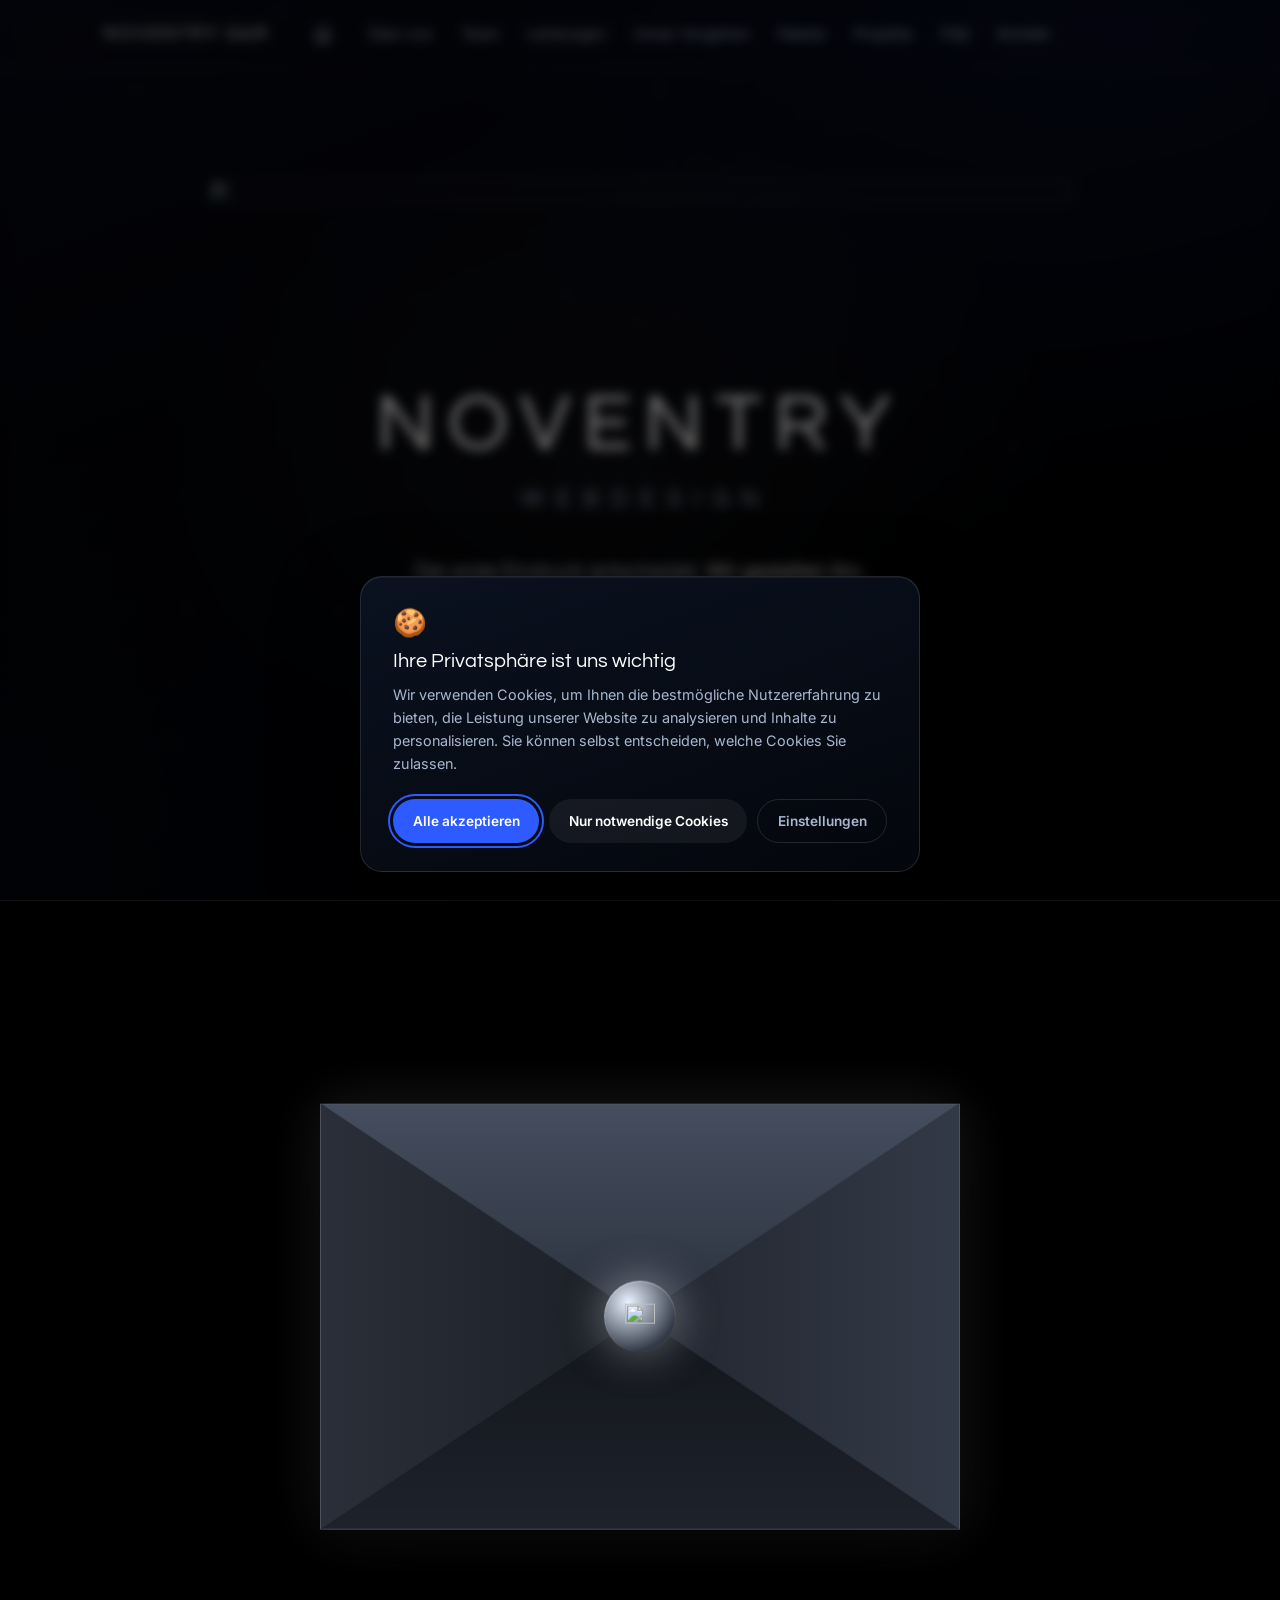
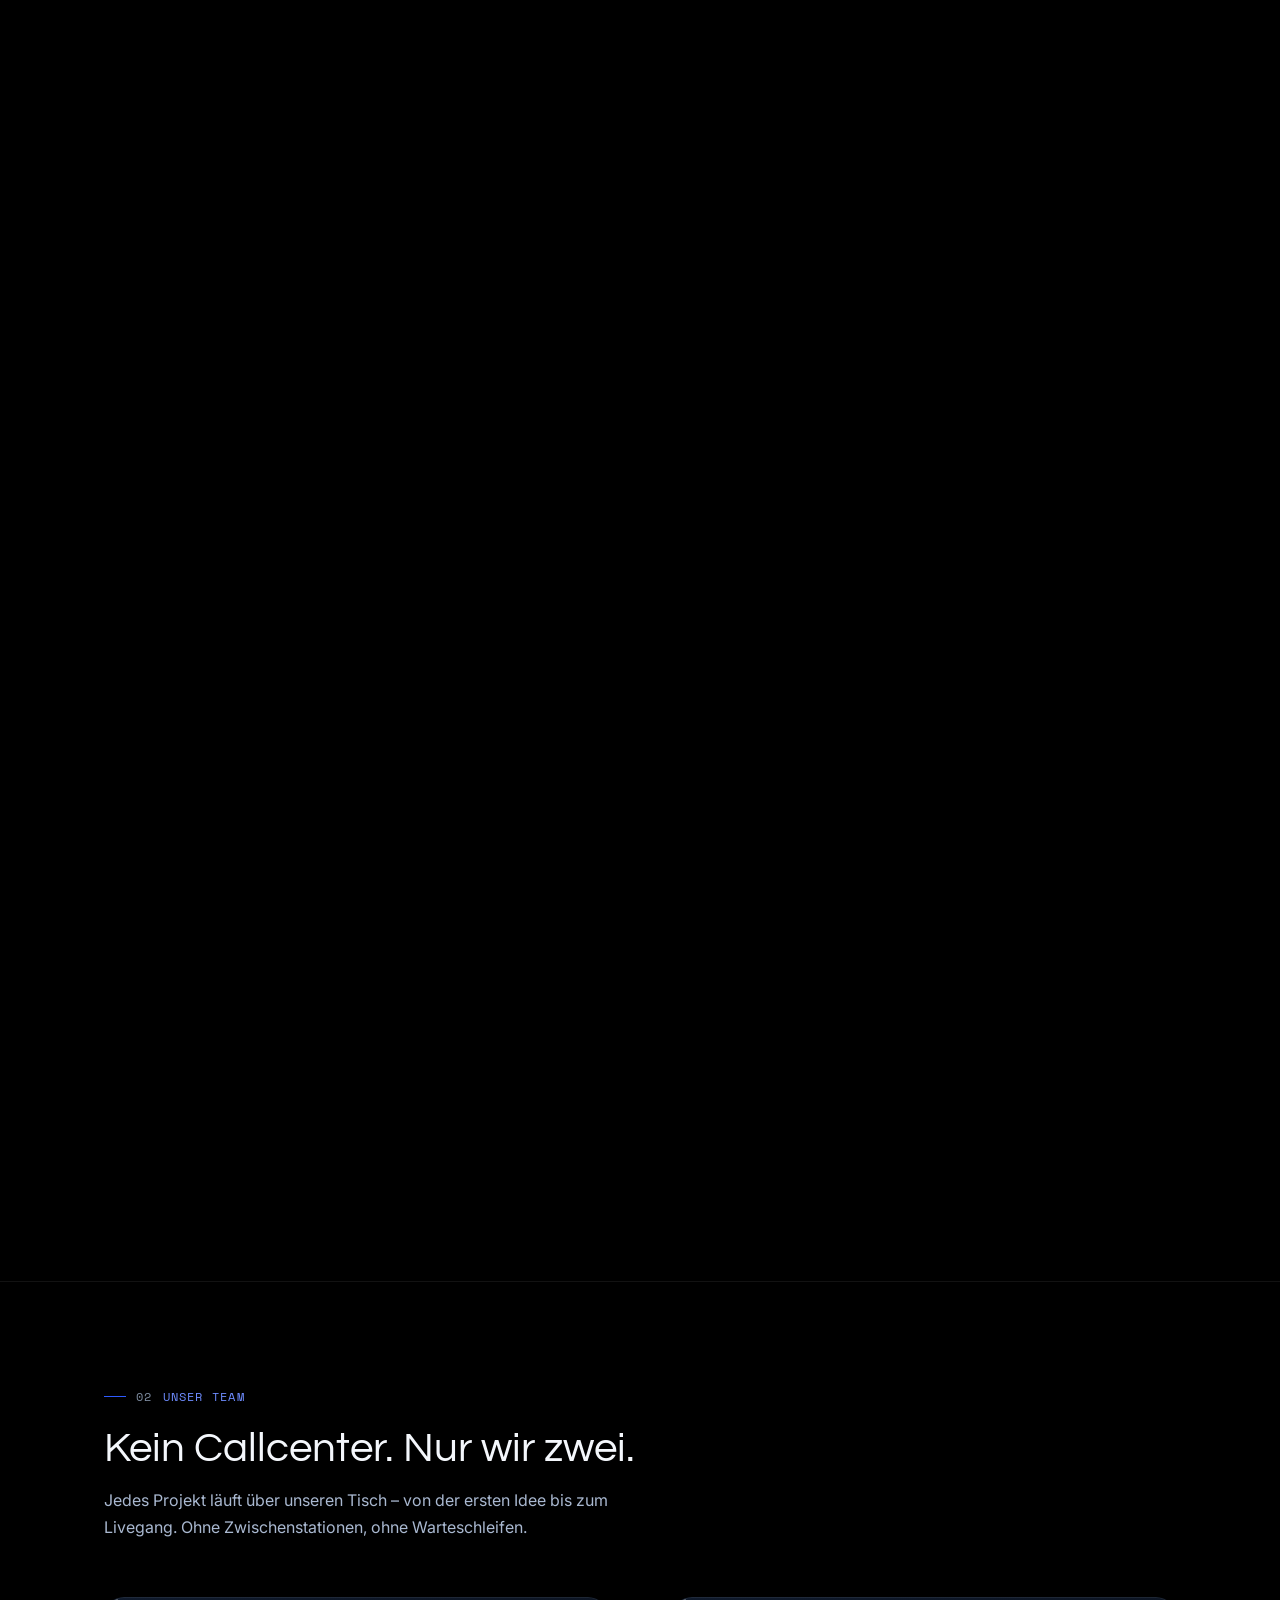
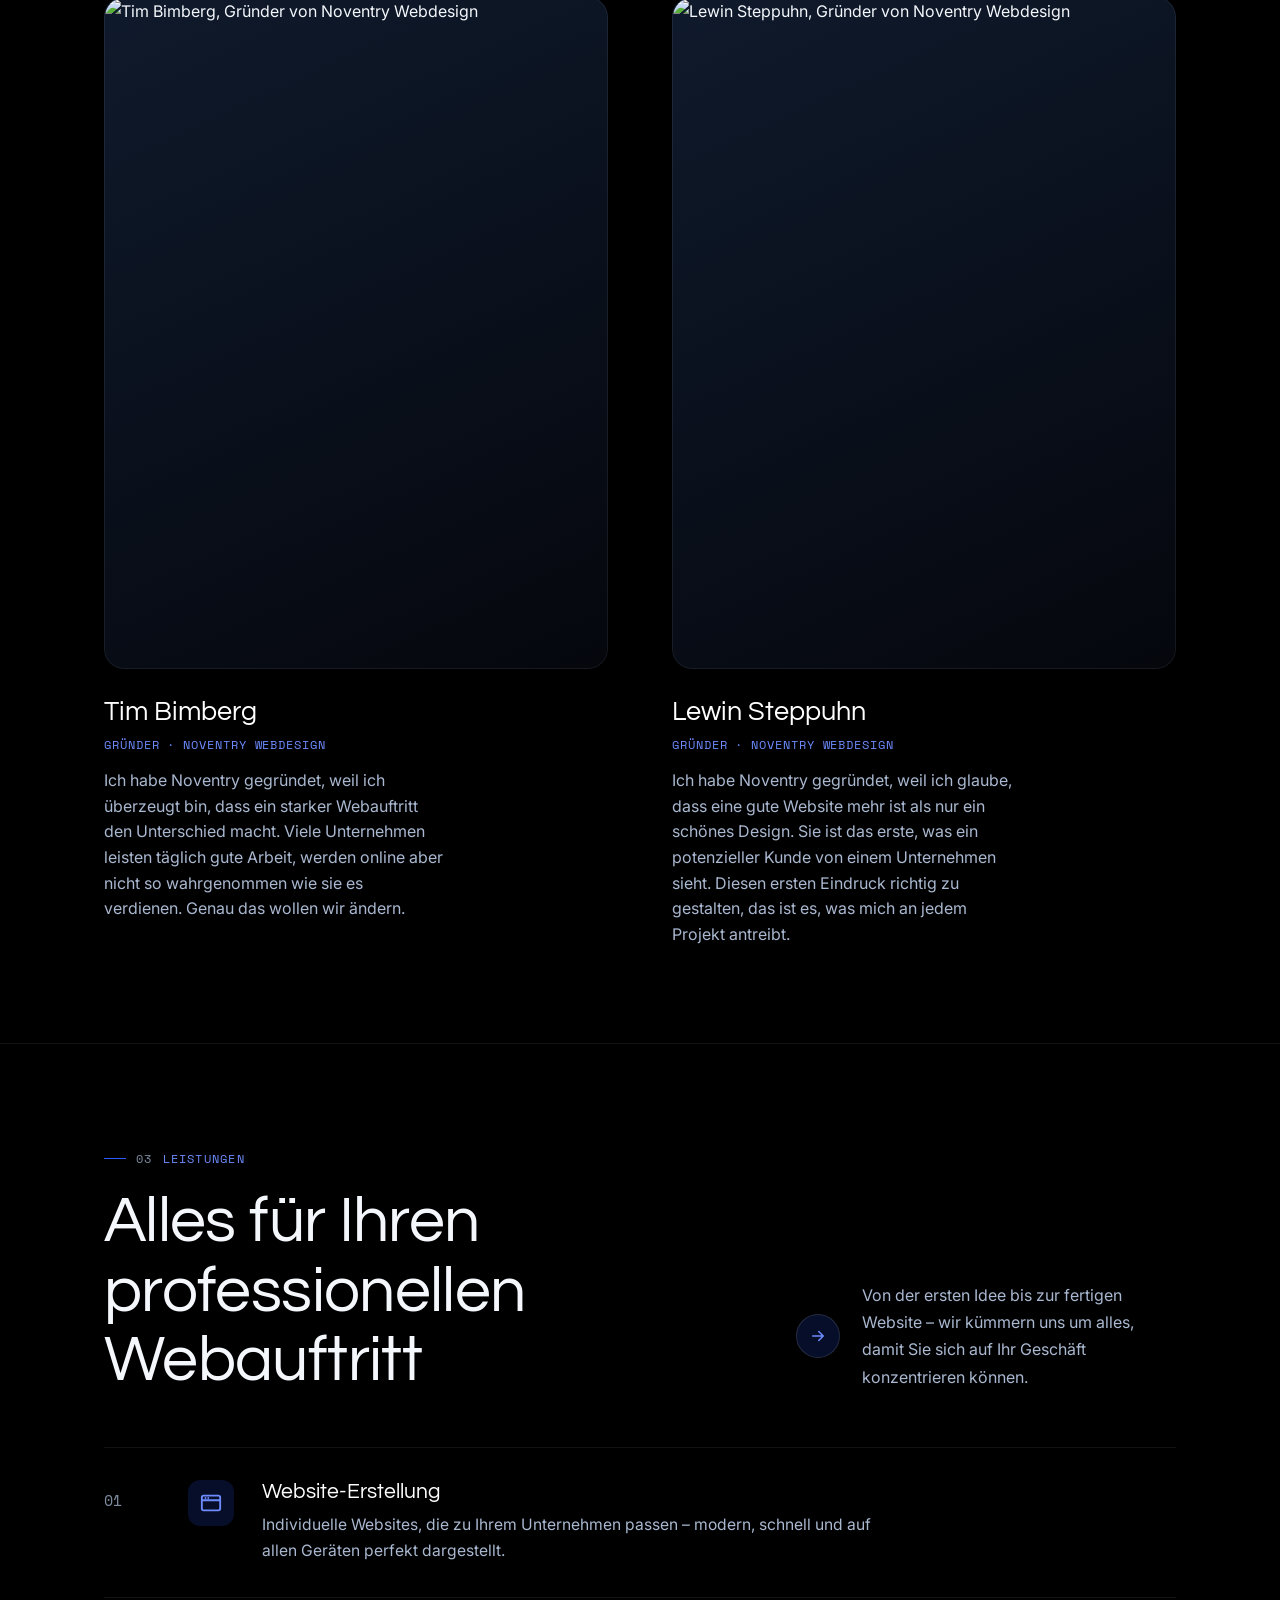
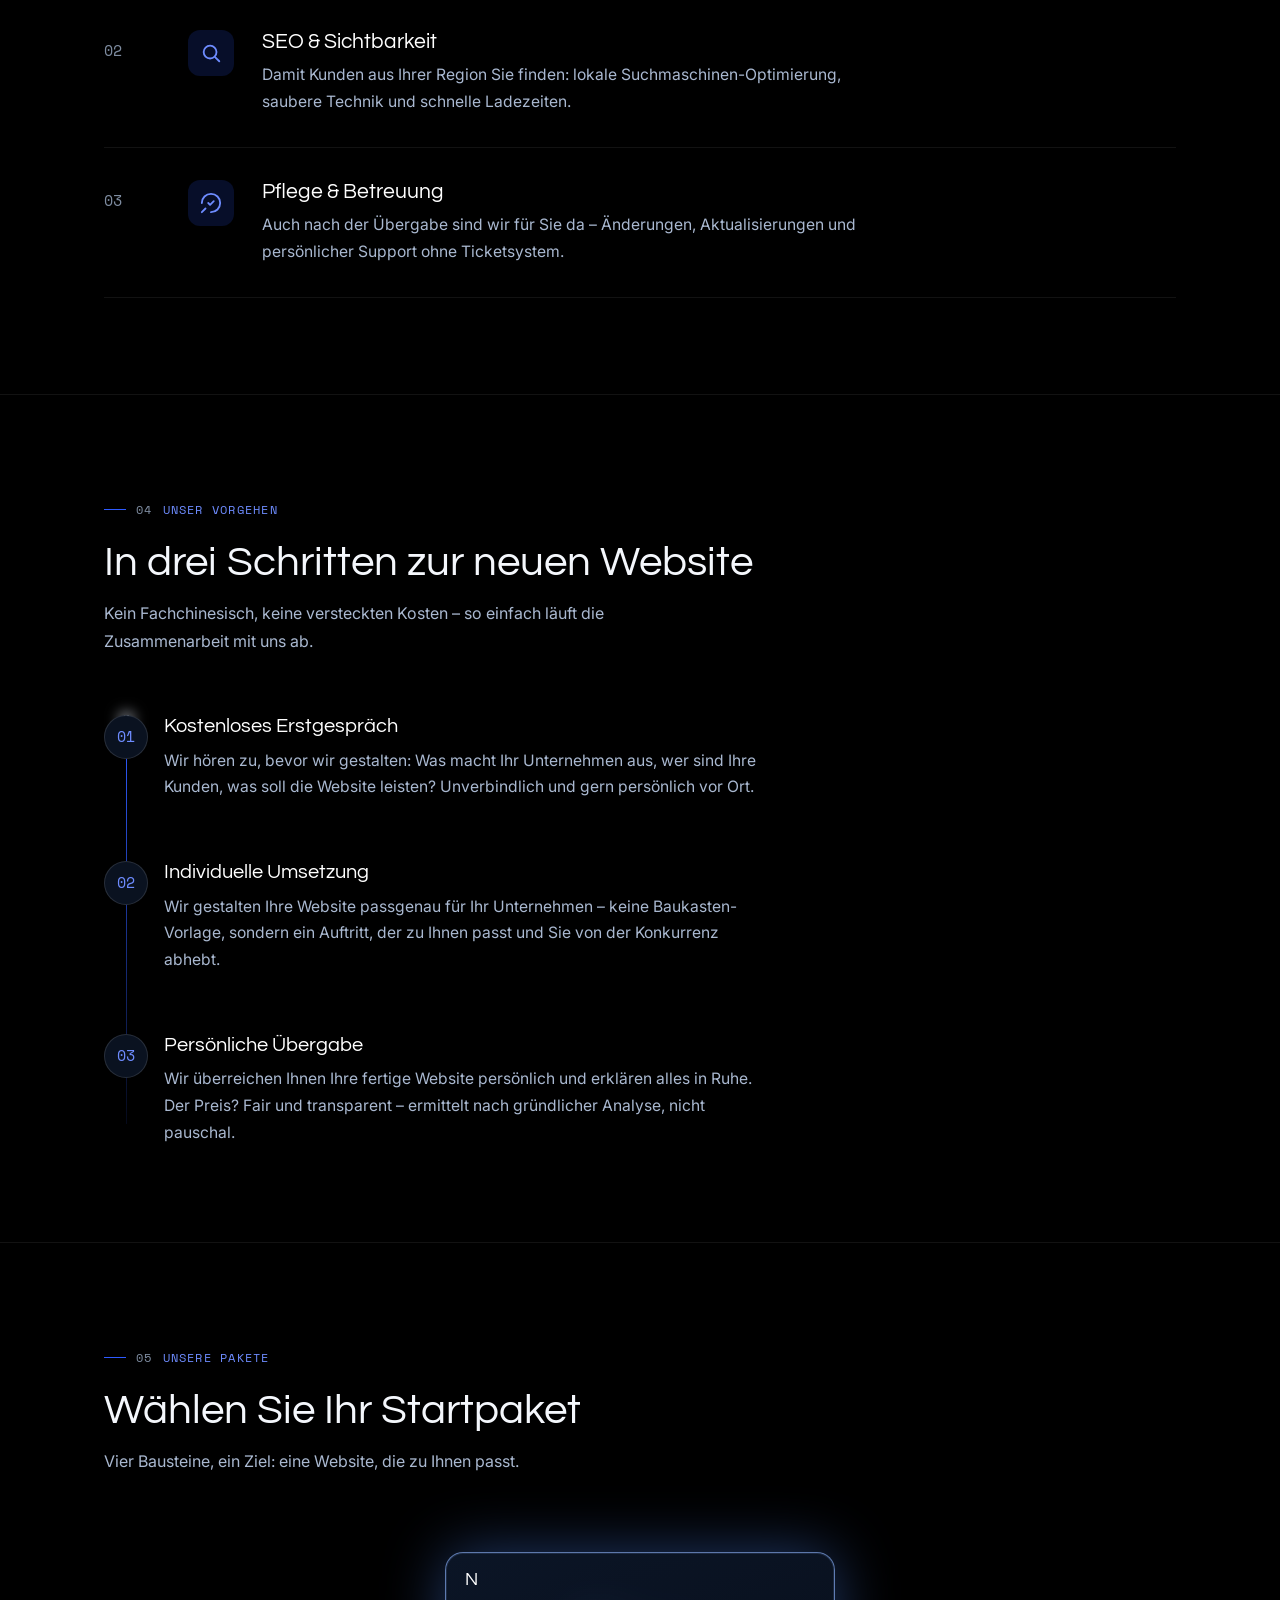
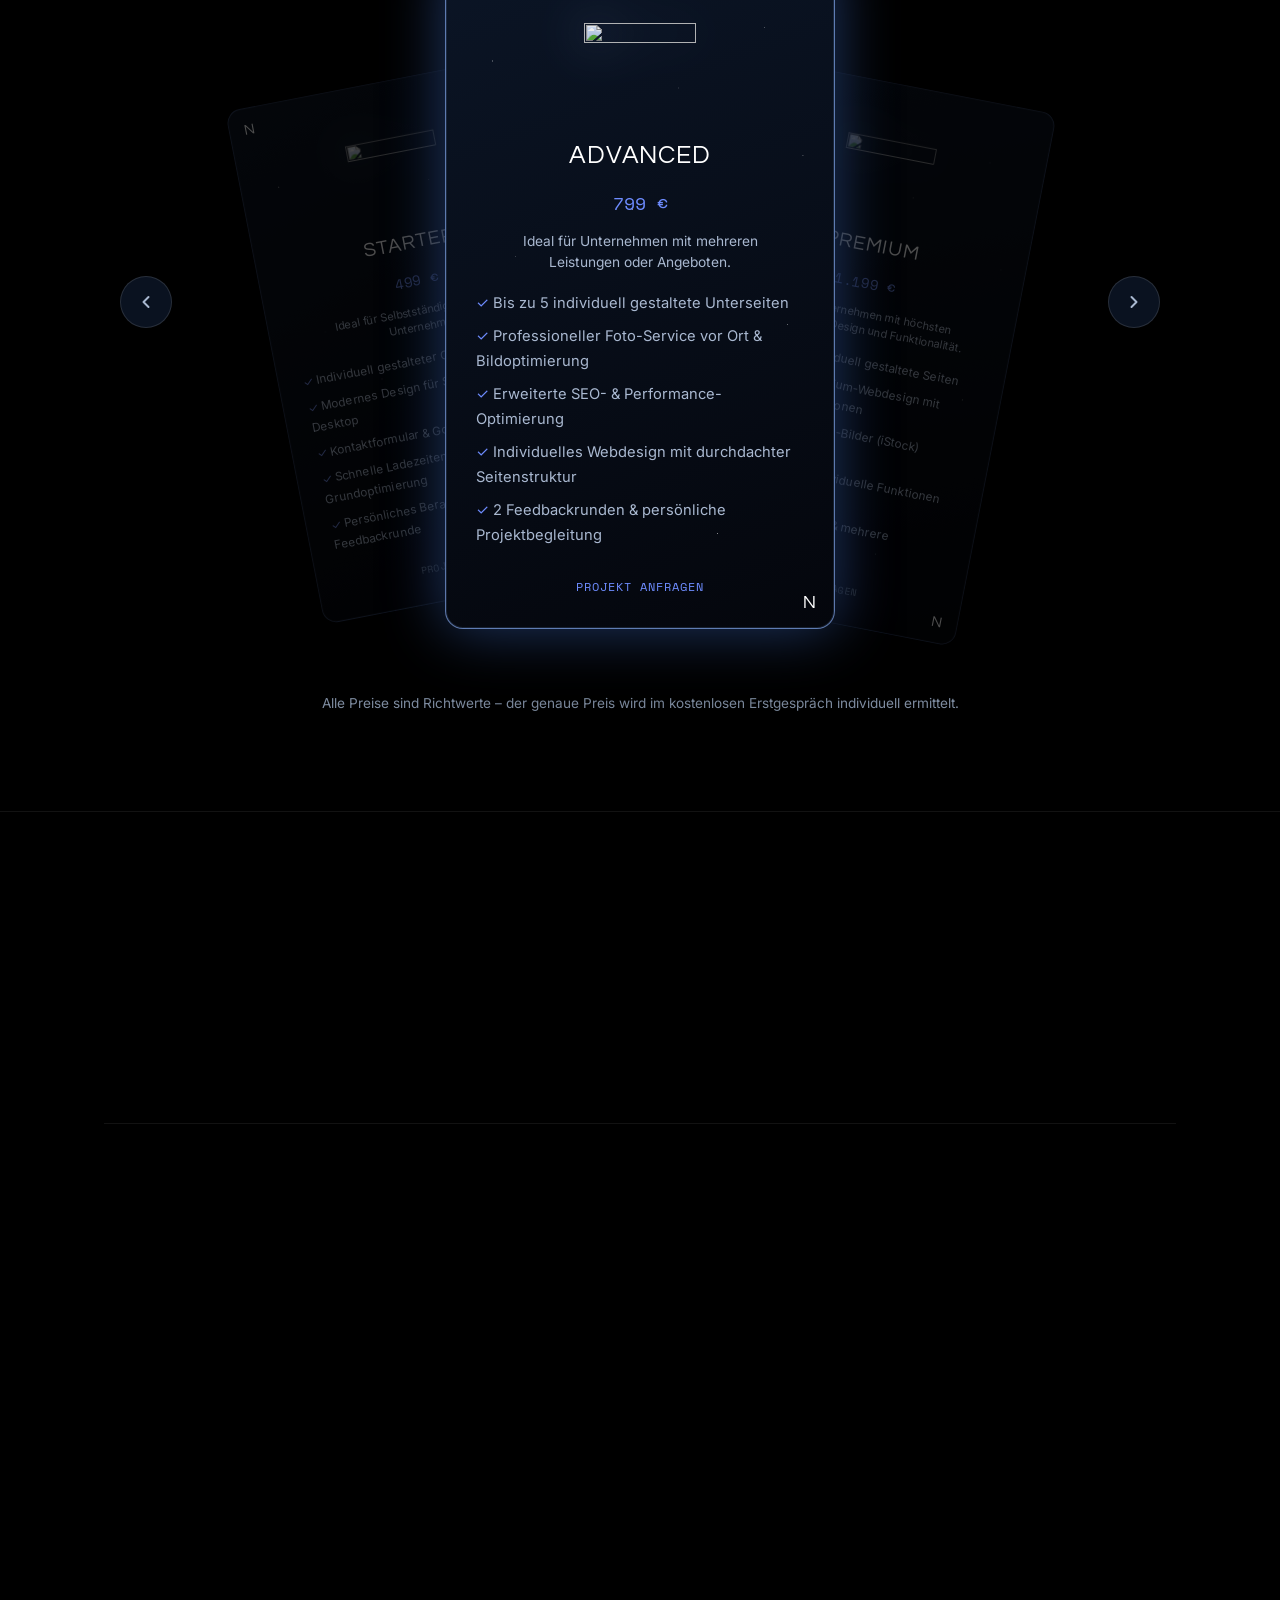
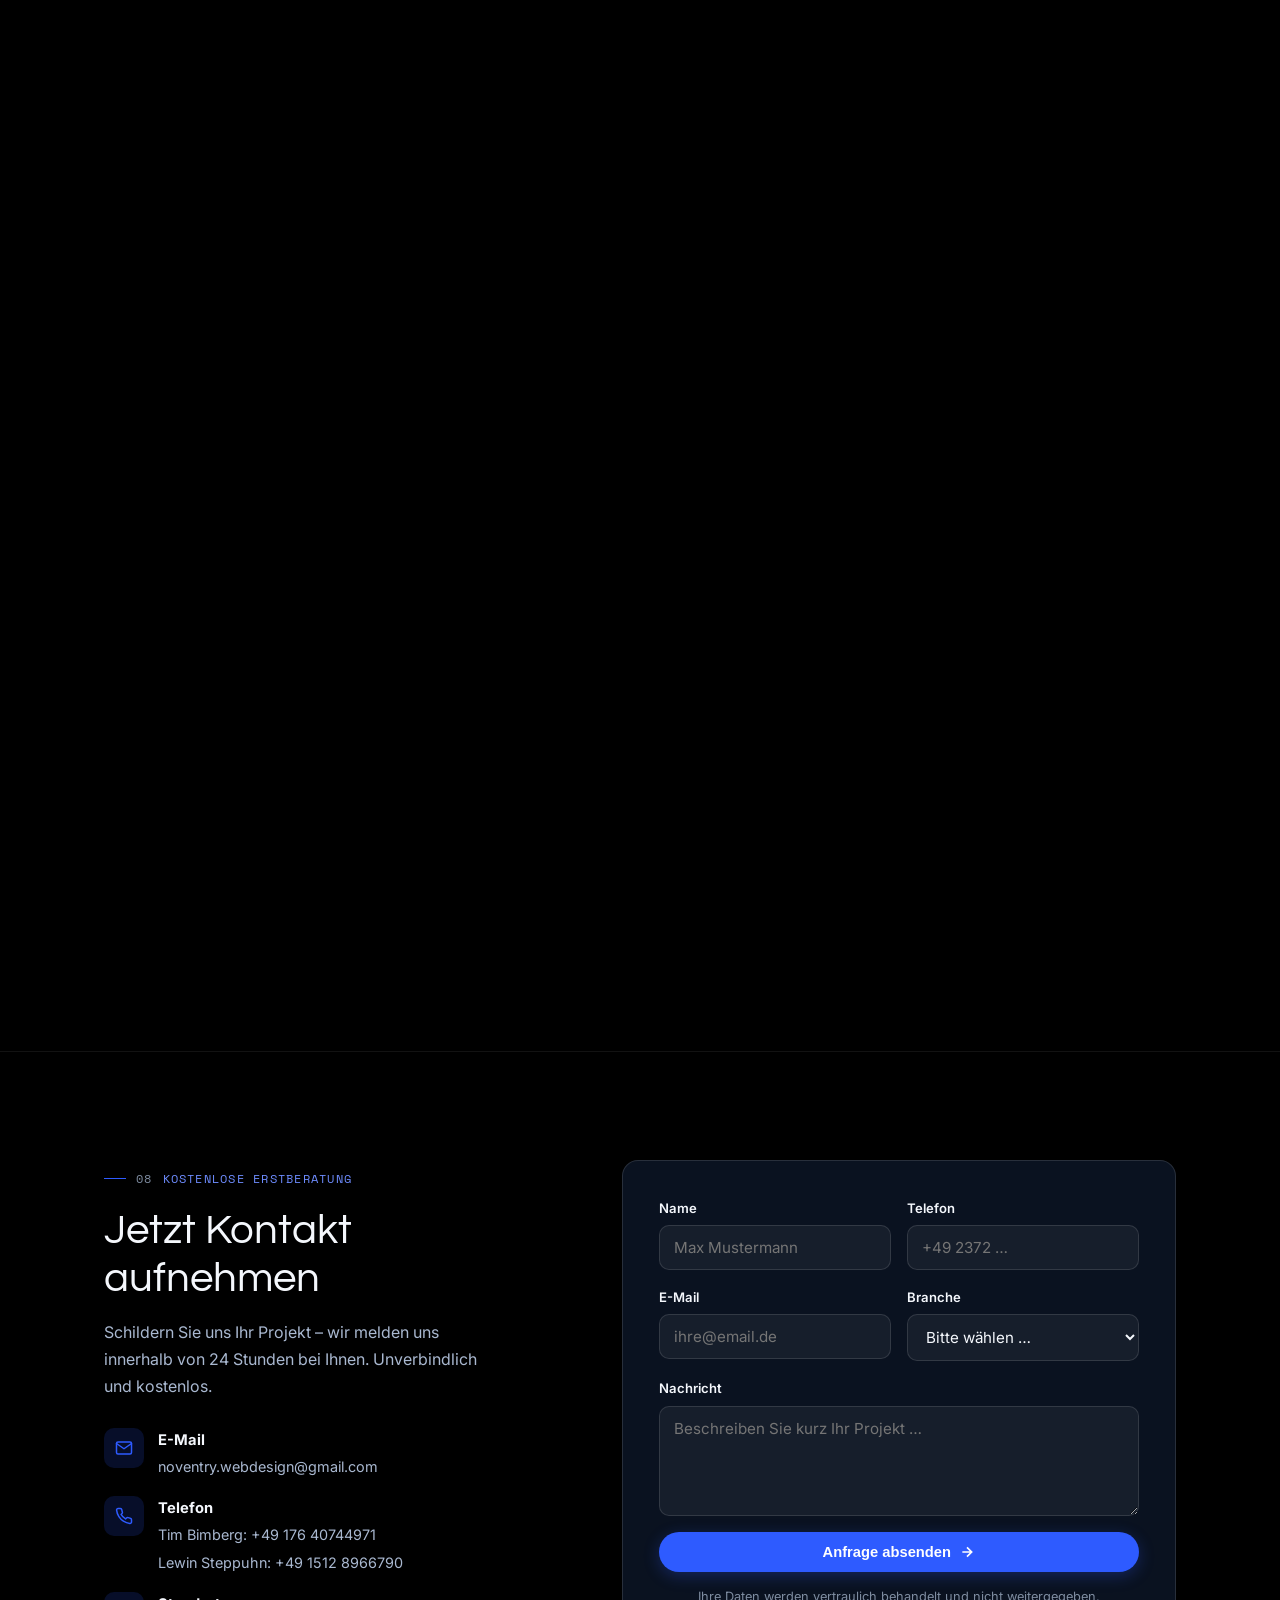
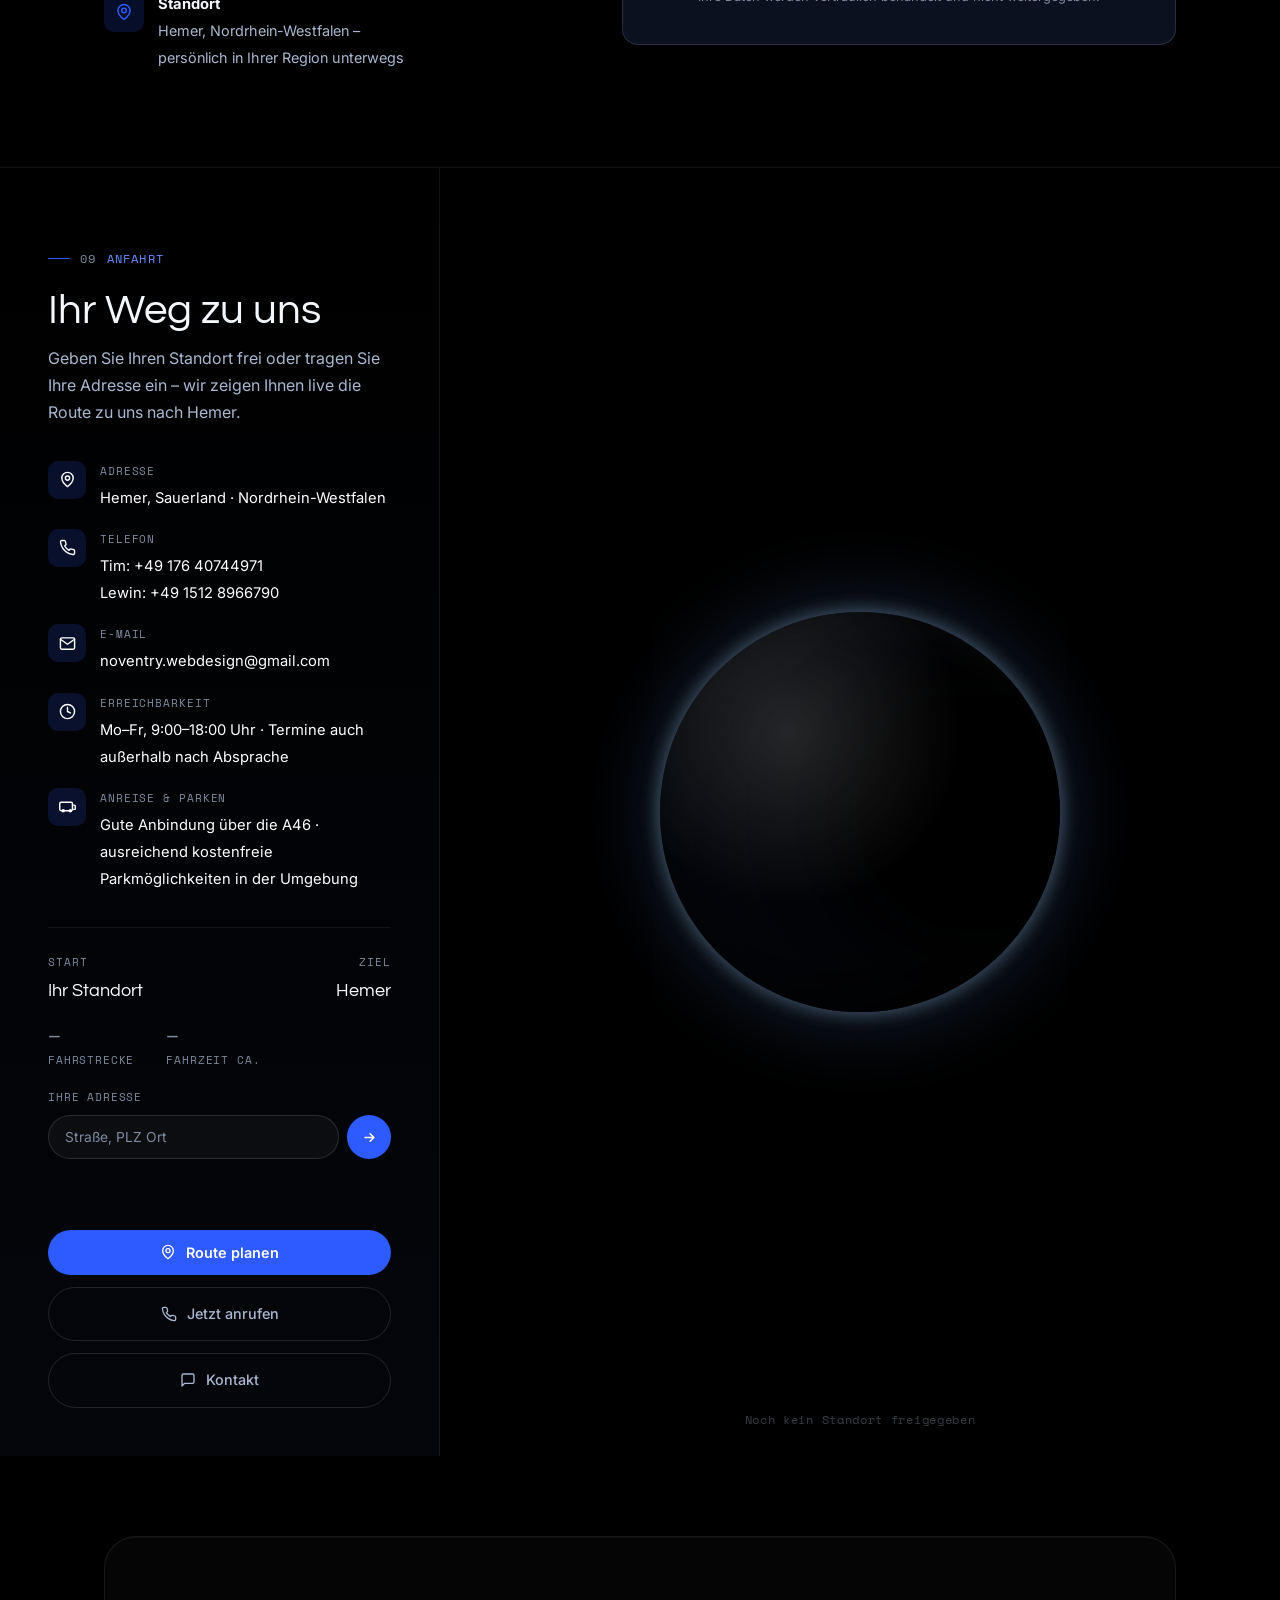
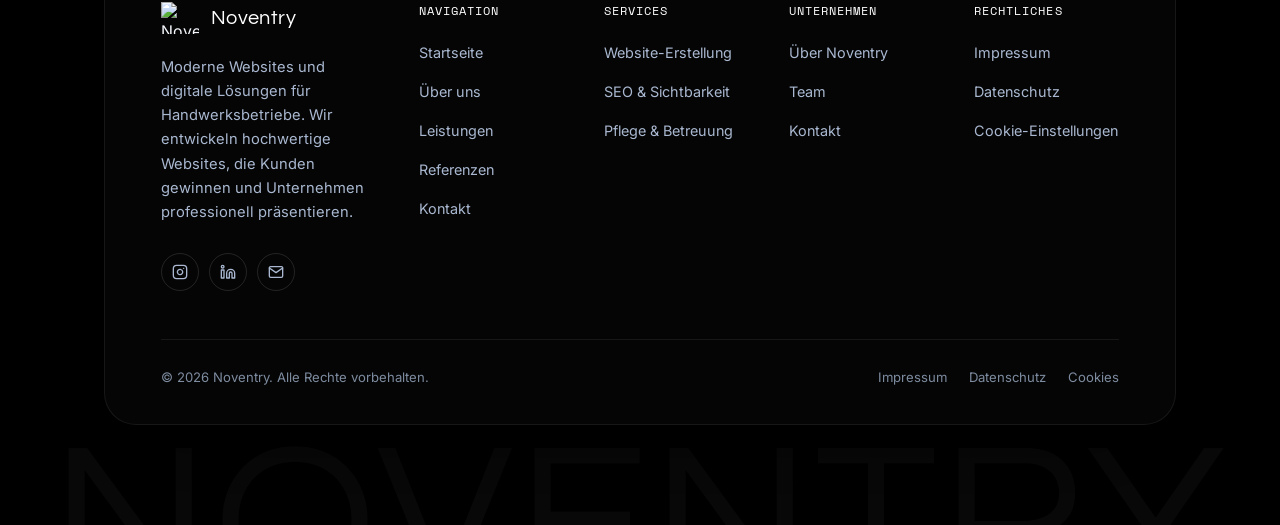
==== index.html @ 03b023e9 "Update price for Wartung & Support service" ====
<!DOCTYPE html>
<html lang="de">
<head>
  <meta charset="UTF-8">
  <meta name="viewport" content="width=device-width, initial-scale=1.0">
  <title>Noventry Webdesign – Websites für lokale Unternehmen aus Hemer</title>
  <meta name="description" content="Noventry Webdesign aus Hemer entwickelt moderne, individuelle Websites für Handwerksbetriebe und lokale Unternehmen im Sauerland – persönliche Beratung, faire Preise.">
  <meta name="robots" content="index, follow">
  <meta name="author" content="Noventry Webdesign GbR">
  <link rel="canonical" href="https://noventrywebdesign.com/">

  <!-- Open Graph -->
  <meta property="og:type" content="website">
  <meta property="og:site_name" content="Noventry Webdesign">
  <meta property="og:locale" content="de_DE">
  <meta property="og:title" content="Noventry Webdesign – Websites für lokale Unternehmen aus Hemer">
  <meta property="og:description" content="Individuelle Websites für Handwerksbetriebe und lokale Unternehmen im Sauerland – persönliche Beratung statt Baukasten, faire Preise.">
  <meta property="og:image" content="https://noventrywebdesign.com/assets/logo-mark-light.png">
  <meta property="og:url" content="https://noventrywebdesign.com/">

  <!-- Twitter Card -->
  <meta name="twitter:card" content="summary_large_image">
  <meta name="twitter:title" content="Noventry Webdesign – Websites für lokale Unternehmen aus Hemer">
  <meta name="twitter:description" content="Individuelle Websites für Handwerksbetriebe und lokale Unternehmen im Sauerland – persönliche Beratung statt Baukasten, faire Preise.">
  <meta name="twitter:image" content="https://noventrywebdesign.com/assets/logo-mark-light.png">

  <!-- Favicon / App-Icons -->
  <link rel="icon" href="/favicon.ico?v=2" sizes="any">
  <link rel="icon" href="/favicon-16x16.png?v=2" type="image/png" sizes="16x16">
  <link rel="icon" href="/favicon-32x32.png?v=2" type="image/png" sizes="32x32">
  <link rel="apple-touch-icon" href="/apple-touch-icon.png?v=2">
  <link rel="manifest" href="/site.webmanifest">
  <meta name="theme-color" content="#000000">

  <link rel="preconnect" href="https://fonts.googleapis.com">
  <link rel="preconnect" href="https://fonts.gstatic.com" crossorigin>
  <link rel="preconnect" href="https://unpkg.com" crossorigin>
  <link rel="preconnect" href="https://basemaps.cartocdn.com" crossorigin>
  <link rel="dns-prefetch" href="https://router.project-osrm.org">
  <link rel="dns-prefetch" href="https://nominatim.openstreetmap.org">
  <link href="https://fonts.googleapis.com/css2?family=Questrial&family=Inter:wght@400;500;600&family=Space+Mono:wght@400;700&family=Allura&display=swap" rel="stylesheet">
  <link rel="stylesheet" href="https://unpkg.com/leaflet@1.9.4/dist/leaflet.css" integrity="sha256-p4NxAoJBhIIN+hmNHrzRCf9tD/miZyoHS5obTRR9BMY=" crossorigin="">

  <script type="application/ld+json">
  {
    "@context": "https://schema.org",
    "@graph": [
      {
        "@type": "ProfessionalService",
        "@id": "https://noventrywebdesign.com/#business",
        "name": "Noventry Webdesign GbR",
        "image": "https://noventrywebdesign.com/assets/logo-mark-light.png",
        "url": "https://noventrywebdesign.com/",
        "telephone": "+49 176 40744971",
        "email": "noventry.webdesign@gmail.com",
        "priceRange": "€€",
        "areaServed": ["Hemer", "Iserlohn", "Menden", "Hagen", "Dortmund", "Nordrhein-Westfalen"],
        "address": {
          "@type": "PostalAddress",
          "addressLocality": "Hemer",
          "addressRegion": "Nordrhein-Westfalen",
          "addressCountry": "DE"
        },
        "founder": [
          { "@type": "Person", "name": "Tim Bimberg" },
          { "@type": "Person", "name": "Lewin Steppuhn" }
        ],
        "sameAs": ["https://www.instagram.com/noventry_webdesign/", "https://www.linkedin.com/in/tim-bimberg-a7b509308/"]
      },
      {
        "@type": "WebSite",
        "@id": "https://noventrywebdesign.com/#website",
        "url": "https://noventrywebdesign.com/",
        "name": "Noventry Webdesign",
        "inLanguage": "de-DE",
        "publisher": { "@id": "https://noventrywebdesign.com/#business" }
      },
      {
        "@type": "WebPage",
        "@id": "https://noventrywebdesign.com/#webpage",
        "url": "https://noventrywebdesign.com/",
        "name": "Noventry Webdesign – Websites für lokale Unternehmen aus Hemer",
        "description": "Noventry Webdesign aus Hemer entwickelt moderne, individuelle Websites für Handwerksbetriebe und lokale Unternehmen im Sauerland.",
        "isPartOf": { "@id": "https://noventrywebdesign.com/#website" },
        "about": { "@id": "https://noventrywebdesign.com/#business" },
        "inLanguage": "de-DE"
      },
      {
        "@type": "BreadcrumbList",
        "itemListElement": [
          { "@type": "ListItem", "position": 1, "name": "Startseite", "item": "https://noventrywebdesign.com/" }
        ]
      }
    ]
  }
  </script>

  <script type="application/ld+json">
  {
    "@context": "https://schema.org",
    "@type": "FAQPage",
    "mainEntity": [
      {
        "@type": "Question",
        "name": "Was kostet eine professionelle Website?",
        "acceptedAnswer": { "@type": "Answer", "text": "Unsere Preise richten sich nach dem Umfang Ihres Projekts. Auf unserer Website finden Sie verschiedene Pakete als grobe Orientierung. Da jedes Unternehmen individuelle Anforderungen hat, erstellen wir nach einem kostenlosen Erstgespräch ein transparentes Festpreisangebot – ohne versteckte Kosten." }
      },
      {
        "@type": "Question",
        "name": "Wie lange dauert die Erstellung einer Website?",
        "acceptedAnswer": { "@type": "Answer", "text": "Die Umsetzungsdauer beträgt in der Regel zwischen 2 und 6 Wochen, abhängig vom Umfang und den gewünschten Funktionen. Während des gesamten Projekts halten wir Sie regelmäßig über den aktuellen Stand auf dem Laufenden." }
      },
      {
        "@type": "Question",
        "name": "Ist meine Website für Smartphones und Suchmaschinen optimiert?",
        "acceptedAnswer": { "@type": "Answer", "text": "Ja. Jede Website wird vollständig responsiv entwickelt und für alle Endgeräte optimiert. Zusätzlich setzen wir moderne SEO-Grundlagen um, damit Ihre Website schnell lädt, technisch sauber aufgebaut ist und von Suchmaschinen optimal erfasst werden kann." }
      },
      {
        "@type": "Question",
        "name": "Wie läuft die Zusammenarbeit mit Noventry ab?",
        "acceptedAnswer": { "@type": "Answer", "text": "Nach Ihrer Anfrage führen wir ein unverbindliches Beratungsgespräch, in dem wir Ihre Ziele und Wünsche besprechen. Anschließend entwickeln wir ein individuelles Konzept und beginnen nach Ihrer Freigabe mit Design und Umsetzung. Während des gesamten Projekts stehen Sie in engem Kontakt mit uns und erhalten regelmäßige Updates." }
      },
      {
        "@type": "Question",
        "name": "Bietet Noventry auch Wartung und Support nach dem Launch an?",
        "acceptedAnswer": { "@type": "Answer", "text": "Ja. Auf Wunsch übernehmen wir die laufende Wartung Ihrer Website. Dazu gehören Sicherheitsupdates, technische Pflege, Backups sowie kleinere Anpassungen. Dieser Service erfolgt im Rahmen eines monatlichen Wartungs- und Supportpakets, damit Ihre Website langfristig sicher, schnell und aktuell bleibt." }
      }
    ]
  }
  </script>

  <style>
    :root{
      --galaxy-bg:
        radial-gradient(2.15px 2.15px at 20.80% 41.49%, rgba(255,255,255,0.81), transparent 70%),
        radial-gradient(1.66px 1.66px at 10.73% 10.11%, rgba(255,255,255,0.76), transparent 70%),
        radial-gradient(2.20px 2.20px at 51.51% 10.07%, rgba(255,255,255,0.77), transparent 70%),
        radial-gradient(1.83px 1.83px at 49.76% 35.69%, rgba(255,255,255,0.98), transparent 70%),
        radial-gradient(2.15px 2.15px at 23.24% 62.89%, rgba(255,255,255,0.76), transparent 70%),
        radial-gradient(2.29px 2.29px at 65.50% 13.53%, rgba(255,255,255,0.83), transparent 70%),
        radial-gradient(1.70px 1.70px at 78.79% 7.98%, rgba(255,255,255,0.81), transparent 70%),
        radial-gradient(2.37px 2.37px at 44.17% 32.71%, rgba(255,255,255,1.00), transparent 70%),
        radial-gradient(1.67px 1.67px at 52.93% 35.22%, rgba(255,255,255,0.91), transparent 70%),
        radial-gradient(2.00px 2.00px at 21.70% 1.34%, rgba(255,255,255,0.98), transparent 70%),
        radial-gradient(2.18px 2.18px at 69.78% 81.39%, rgba(255,255,255,0.82), transparent 70%),
        radial-gradient(2.13px 2.13px at 26.96% 13.86%, rgba(255,255,255,0.76), transparent 70%),
        radial-gradient(2.02px 2.02px at 79.25% 49.73%, rgba(255,255,255,0.85), transparent 70%),
        radial-gradient(2.40px 2.40px at 63.20% 12.20%, rgba(255,255,255,0.91), transparent 70%),
        radial-gradient(1.51px 1.51px at 35.01% 82.97%, rgba(255,255,255,0.55), transparent 70%),
        radial-gradient(1.43px 1.43px at 14.40% 55.34%, rgba(255,255,255,0.74), transparent 70%),
        radial-gradient(1.55px 1.55px at 14.62% 67.62%, rgba(255,255,255,0.90), transparent 70%),
        radial-gradient(1.48px 1.48px at 82.71% 70.22%, rgba(255,255,255,0.66), transparent 70%),
        radial-gradient(1.09px 1.09px at 63.53% 5.75%, rgba(255,255,255,0.73), transparent 70%),
        radial-gradient(1.10px 1.10px at 89.73% 97.44%, rgba(255,255,255,0.84), transparent 70%),
        radial-gradient(1.26px 1.26px at 74.97% 90.64%, rgba(255,255,255,0.81), transparent 70%),
        radial-gradient(1.03px 1.03px at 98.22% 24.26%, rgba(255,255,255,0.79), transparent 70%),
        radial-gradient(1.41px 1.41px at 82.38% 74.91%, rgba(255,255,255,0.75), transparent 70%),
        radial-gradient(1.28px 1.28px at 88.54% 92.29%, rgba(255,255,255,0.72), transparent 70%),
        radial-gradient(1.34px 1.34px at 99.78% 41.18%, rgba(255,255,255,0.55), transparent 70%),
        radial-gradient(1.50px 1.50px at 81.26% 97.01%, rgba(255,255,255,0.59), transparent 70%),
        radial-gradient(1.28px 1.28px at 78.07% 72.52%, rgba(255,255,255,0.76), transparent 70%),
        radial-gradient(1.30px 1.30px at 76.30% 40.85%, rgba(255,255,255,0.58), transparent 70%),
        radial-gradient(1.02px 1.02px at 99.19% 93.24%, rgba(255,255,255,0.72), transparent 70%),
        radial-gradient(1.05px 1.05px at 61.43% 1.28%, rgba(255,255,255,0.57), transparent 70%),
        radial-gradient(1.58px 1.58px at 6.05% 7.97%, rgba(255,255,255,0.66), transparent 70%),
        radial-gradient(1.07px 1.07px at 56.39% 3.18%, rgba(255,255,255,0.71), transparent 70%),
        radial-gradient(1.11px 1.11px at 41.50% 85.41%, rgba(255,255,255,0.63), transparent 70%),
        radial-gradient(1.53px 1.53px at 98.65% 51.84%, rgba(255,255,255,0.77), transparent 70%),
        radial-gradient(1.03px 1.03px at 43.31% 90.76%, rgba(255,255,255,0.84), transparent 70%),
        radial-gradient(1.49px 1.49px at 50.66% 69.87%, rgba(255,255,255,0.85), transparent 70%),
        radial-gradient(1.31px 1.31px at 51.06% 89.28%, rgba(255,255,255,0.69), transparent 70%),
        radial-gradient(1.18px 1.18px at 48.19% 44.34%, rgba(255,255,255,0.61), transparent 70%),
        radial-gradient(1.29px 1.29px at 39.68% 96.93%, rgba(255,255,255,0.58), transparent 70%),
        radial-gradient(1.42px 1.42px at 69.27% 71.94%, rgba(255,255,255,0.67), transparent 70%),
        radial-gradient(1.43px 1.43px at 26.26% 67.63%, rgba(255,255,255,0.74), transparent 70%),
        radial-gradient(1.47px 1.47px at 27.19% 51.01%, rgba(255,255,255,0.52), transparent 70%),
        radial-gradient(1.07px 1.07px at 23.64% 72.17%, rgba(255,255,255,0.72), transparent 70%),
        radial-gradient(1.36px 1.36px at 33.84% 83.15%, rgba(255,255,255,0.54), transparent 70%),
        radial-gradient(1.33px 1.33px at 36.40% 98.98%, rgba(255,255,255,0.56), transparent 70%),
        radial-gradient(1.37px 1.37px at 46.07% 49.81%, rgba(255,255,255,0.73), transparent 70%),
        radial-gradient(1.41px 1.41px at 1.19% 23.22%, rgba(255,255,255,0.77), transparent 70%),
        radial-gradient(1.02px 1.02px at 3.79% 39.66%, rgba(255,255,255,0.81), transparent 70%),
        radial-gradient(1.11px 1.11px at 27.57% 36.76%, rgba(255,255,255,0.77), transparent 70%),
        radial-gradient(1.08px 1.08px at 73.47% 78.61%, rgba(255,255,255,0.82), transparent 70%),
        radial-gradient(1.01px 1.01px at 23.11% 80.48%, rgba(255,255,255,0.60), transparent 70%),
        radial-gradient(1.24px 1.24px at 44.36% 83.92%, rgba(255,255,255,0.74), transparent 70%),
        radial-gradient(1.58px 1.58px at 47.15% 99.29%, rgba(255,255,255,0.53), transparent 70%),
        radial-gradient(1.42px 1.42px at 34.36% 90.97%, rgba(255,255,255,0.85), transparent 70%),
        radial-gradient(0.80px 0.80px at 54.50% 14.96%, rgba(255,255,255,0.42), transparent 70%),
        radial-gradient(0.87px 0.87px at 77.36% 54.76%, rgba(255,255,255,0.63), transparent 70%),
        radial-gradient(0.60px 0.60px at 65.75% 51.10%, rgba(255,255,255,0.38), transparent 70%),
        radial-gradient(0.68px 0.68px at 73.18% 91.30%, rgba(255,255,255,0.51), transparent 70%),
        radial-gradient(0.68px 0.68px at 91.99% 19.61%, rgba(255,255,255,0.38), transparent 70%),
        radial-gradient(0.50px 0.50px at 44.65% 50.39%, rgba(255,255,255,0.56), transparent 70%),
        radial-gradient(0.82px 0.82px at 36.05% 47.13%, rgba(255,255,255,0.44), transparent 70%),
        radial-gradient(0.87px 0.87px at 63.15% 93.02%, rgba(255,255,255,0.37), transparent 70%),
        radial-gradient(0.99px 0.99px at 60.34% 78.90%, rgba(255,255,255,0.68), transparent 70%),
        radial-gradient(0.85px 0.85px at 92.25% 61.48%, rgba(255,255,255,0.59), transparent 70%),
        radial-gradient(0.93px 0.93px at 97.13% 2.48%, rgba(255,255,255,0.53), transparent 70%),
        radial-gradient(0.89px 0.89px at 5.57% 90.45%, rgba(255,255,255,0.69), transparent 70%),
        radial-gradient(0.72px 0.72px at 66.24% 59.57%, rgba(255,255,255,0.44), transparent 70%),
        radial-gradient(0.97px 0.97px at 96.96% 56.80%, rgba(255,255,255,0.46), transparent 70%),
        radial-gradient(0.95px 0.95px at 35.31% 1.42%, rgba(255,255,255,0.43), transparent 70%),
        radial-gradient(0.75px 0.75px at 92.14% 53.16%, rgba(255,255,255,0.54), transparent 70%),
        radial-gradient(0.79px 0.79px at 10.31% 32.96%, rgba(255,255,255,0.35), transparent 70%),
        radial-gradient(0.73px 0.73px at 71.88% 99.49%, rgba(255,255,255,0.60), transparent 70%),
        radial-gradient(0.54px 0.54px at 84.46% 89.51%, rgba(255,255,255,0.57), transparent 70%),
        radial-gradient(0.58px 0.58px at 78.27% 44.04%, rgba(255,255,255,0.48), transparent 70%),
        radial-gradient(0.88px 0.88px at 75.73% 71.38%, rgba(255,255,255,0.62), transparent 70%),
        radial-gradient(0.59px 0.59px at 90.24% 24.53%, rgba(255,255,255,0.36), transparent 70%),
        radial-gradient(0.84px 0.84px at 27.62% 77.24%, rgba(255,255,255,0.49), transparent 70%),
        radial-gradient(0.56px 0.56px at 72.21% 85.80%, rgba(255,255,255,0.53), transparent 70%),
        radial-gradient(0.87px 0.87px at 96.55% 74.38%, rgba(255,255,255,0.38), transparent 70%),
        radial-gradient(0.69px 0.69px at 36.09% 16.33%, rgba(255,255,255,0.47), transparent 70%),
        radial-gradient(0.75px 0.75px at 56.87% 84.69%, rgba(255,255,255,0.36), transparent 70%),
        radial-gradient(0.90px 0.90px at 59.09% 21.33%, rgba(255,255,255,0.60), transparent 70%),
        radial-gradient(0.51px 0.51px at 2.40% 33.80%, rgba(255,255,255,0.38), transparent 70%),
        radial-gradient(0.55px 0.55px at 68.65% 21.11%, rgba(255,255,255,0.35), transparent 70%),
        radial-gradient(0.92px 0.92px at 32.72% 65.94%, rgba(255,255,255,0.51), transparent 70%),
        radial-gradient(0.84px 0.84px at 91.30% 13.12%, rgba(255,255,255,0.67), transparent 70%),
        radial-gradient(0.86px 0.86px at 68.42% 28.98%, rgba(255,255,255,0.62), transparent 70%),
        radial-gradient(0.83px 0.83px at 69.21% 53.23%, rgba(255,255,255,0.44), transparent 70%),
        radial-gradient(0.68px 0.68px at 94.26% 92.02%, rgba(255,255,255,0.69), transparent 70%),
        radial-gradient(0.80px 0.80px at 21.75% 49.23%, rgba(255,255,255,0.43), transparent 70%),
        radial-gradient(0.68px 0.68px at 30.60% 26.35%, rgba(255,255,255,0.45), transparent 70%),
        radial-gradient(0.84px 0.84px at 21.11% 73.13%, rgba(255,255,255,0.51), transparent 70%),
        radial-gradient(0.78px 0.78px at 37.31% 67.27%, rgba(255,255,255,0.60), transparent 70%),
        radial-gradient(0.62px 0.62px at 59.12% 20.48%, rgba(255,255,255,0.68), transparent 70%),
        radial-gradient(0.90px 0.90px at 32.22% 32.59%, rgba(255,255,255,0.42), transparent 70%),
        radial-gradient(0.55px 0.55px at 99.31% 16.87%, rgba(255,255,255,0.61), transparent 70%),
        radial-gradient(0.89px 0.89px at 44.82% 29.73%, rgba(255,255,255,0.45), transparent 70%),
        radial-gradient(0.66px 0.66px at 20.48% 72.52%, rgba(255,255,255,0.38), transparent 70%),
        radial-gradient(0.90px 0.90px at 63.11% 70.48%, rgba(255,255,255,0.47), transparent 70%),
        radial-gradient(0.96px 0.96px at 39.49% 84.22%, rgba(255,255,255,0.54), transparent 70%),
        radial-gradient(0.77px 0.77px at 6.56% 38.28%, rgba(255,255,255,0.48), transparent 70%),
        radial-gradient(0.80px 0.80px at 99.32% 65.44%, rgba(255,255,255,0.52), transparent 70%),
        radial-gradient(0.81px 0.81px at 65.72% 78.90%, rgba(255,255,255,0.67), transparent 70%),
        radial-gradient(0.50px 0.50px at 33.02% 7.00%, rgba(255,255,255,0.44), transparent 70%),
        radial-gradient(0.98px 0.98px at 17.37% 51.52%, rgba(255,255,255,0.55), transparent 70%),
        radial-gradient(0.66px 0.66px at 38.37% 26.92%, rgba(255,255,255,0.38), transparent 70%),
        radial-gradient(0.87px 0.87px at 21.06% 79.61%, rgba(255,255,255,0.67), transparent 70%),
        radial-gradient(0.59px 0.59px at 66.39% 57.14%, rgba(255,255,255,0.47), transparent 70%),
        radial-gradient(0.97px 0.97px at 13.66% 75.31%, rgba(255,255,255,0.64), transparent 70%),
        radial-gradient(0.72px 0.72px at 21.17% 41.71%, rgba(255,255,255,0.61), transparent 70%),
        radial-gradient(0.95px 0.95px at 51.41% 4.04%, rgba(255,255,255,0.58), transparent 70%),
        radial-gradient(0.51px 0.51px at 39.84% 35.17%, rgba(255,255,255,0.68), transparent 70%),
        radial-gradient(0.94px 0.94px at 22.59% 20.21%, rgba(255,255,255,0.44), transparent 70%),
        radial-gradient(0.64px 0.64px at 80.59% 36.73%, rgba(255,255,255,0.45), transparent 70%),
        radial-gradient(0.61px 0.61px at 79.12% 6.95%, rgba(255,255,255,0.44), transparent 70%),
        radial-gradient(0.74px 0.74px at 92.04% 66.06%, rgba(255,255,255,0.59), transparent 70%),
        radial-gradient(0.67px 0.67px at 2.92% 45.48%, rgba(255,255,255,0.68), transparent 70%),
        radial-gradient(0.66px 0.66px at 85.14% 16.49%, rgba(255,255,255,0.45), transparent 70%),
        radial-gradient(0.53px 0.53px at 90.61% 42.72%, rgba(255,255,255,0.51), transparent 70%),
        radial-gradient(0.89px 0.89px at 13.40% 81.92%, rgba(255,255,255,0.47), transparent 70%),
        radial-gradient(0.62px 0.62px at 43.72% 59.08%, rgba(255,255,255,0.65), transparent 70%),
        radial-gradient(0.79px 0.79px at 98.06% 88.84%, rgba(255,255,255,0.50), transparent 70%),
        radial-gradient(0.64px 0.64px at 59.68% 53.52%, rgba(255,255,255,0.49), transparent 70%),
        radial-gradient(0.96px 0.96px at 65.50% 80.06%, rgba(255,255,255,0.63), transparent 70%),
        radial-gradient(1000px 750px at 88% 4%, rgba(46,91,255,.08), transparent 68%),
        radial-gradient(900px 700px at 6% 100%, rgba(24,52,120,.10), transparent 66%),
        radial-gradient(650px 520px at 48% 52%, rgba(190,205,230,.05), transparent 70%),
        linear-gradient(160deg, #070914 0%, #000 68%);
      --void:     #000000;
      --panel:    #0A1220;
      --panel-2:  #0F1A2C;
      --ink:      #F4F7FC;
      --slate:    #A9B8D0;
      --muted:    #7E8CA0;
      --line:     rgba(255,255,255,.12);
      --line-soft: rgba(255,255,255,.07);
      --bg:       #000000;
      --bg-soft:  rgba(255,255,255,.05);
      --card:     #0A1220;
      --accent:   #2E5BFF;
      --accent-2: #6E8CFF;
      --accent-soft: rgba(46,91,255,.16);
      --star:     #EAF1FF;
      --mono:     'Space Mono', ui-monospace, monospace;
      --radius:   14px;
      --shadow:   0 20px 60px rgba(0,0,0,.55);
    }
    *{ margin:0; padding:0; box-sizing:border-box; }
    html{ scroll-behavior:smooth; }
    body{
      font-family:'Inter', system-ui, sans-serif;
      font-size:16px; line-height:1.7;
      color:var(--ink);
      background-color:var(--void);
      -webkit-font-smoothing:antialiased;
    }
    /* Sternenhintergrund als eigene fixierte Ebene statt background-attachment:fixed:
       gleiches Aussehen, aber vom Compositor bewegt statt bei jedem Scroll neu gemalt
       (background-attachment:fixed ist auf Mobilgeräten ein bekannter Ruckel-Verursacher). */
    body::before{
      content:''; position:fixed; inset:0; z-index:-1;
      background-color:var(--void);
      background-image:var(--galaxy-bg);
      pointer-events:none;
      transform:translateZ(0);
    }
    h1,h2,h3,.q{ font-family:'Questrial', sans-serif; font-weight:400; line-height:1.15; }
    img{ max-width:100%; display:block; }
    a{ color:inherit; text-decoration:none; }
    .wrap{ max-width:1120px; margin:0 auto; padding:0 24px; }
    section{ padding:96px 0; }
    :focus-visible{ outline:2px solid var(--accent); outline-offset:3px; border-radius:4px; }

    .eyebrow{
      display:inline-flex; align-items:center; gap:10px;
      font-family:var(--mono); font-size:.78rem; font-weight:400; letter-spacing:.1em; text-transform:uppercase;
      color:var(--accent-2); margin-bottom:18px;
    }
    .eyebrow .idx{ color:var(--muted); }
    .eyebrow::before{ content:''; width:22px; height:1px; background:var(--accent); }
    .sec-h2{ font-size:clamp(1.8rem, 3.6vw, 2.6rem); margin-bottom:14px; }
    .sec-sub{ color:var(--slate); max-width:560px; }

    /* ── FAQ-Akkordeon ── */
    .faq-list{ margin-top:56px; border-top:1px solid var(--line-soft); }
    .faq-item{ border-bottom:1px solid var(--line-soft); }
    .faq-q{
      width:100%; display:flex; align-items:center; justify-content:space-between; gap:28px;
      padding:26px 2px; background:none; border:none; cursor:pointer; text-align:left;
      font-family:'Questrial', sans-serif; font-size:1.1rem; color:#fff; transition:color .2s;
    }
    .faq-q:hover{ color:var(--accent-2); }
    .faq-icon{ position:relative; width:20px; height:20px; flex:none; }
    .faq-icon::before, .faq-icon::after{
      content:''; position:absolute; top:50%; left:50%; background:var(--accent-2);
      transform:translate(-50%,-50%); transition:transform .3s ease, opacity .2s ease;
    }
    .faq-icon::before{ width:14px; height:2px; }
    .faq-icon::after{ width:2px; height:14px; }
    .faq-item.is-open .faq-q{ color:var(--accent-2); }
    .faq-item.is-open .faq-icon::after{ transform:translate(-50%,-50%) rotate(90deg); opacity:0; }
    .faq-a-wrap{ display:grid; grid-template-rows:0fr; transition:grid-template-rows .4s ease; }
    .faq-item.is-open .faq-a-wrap{ grid-template-rows:1fr; }
    .faq-a-inner{ overflow:hidden; }
    .faq-a{ padding:0 2px 28px; max-width:680px; }
    .faq-a p{ color:var(--slate); font-size:.98rem; }
    @media (prefers-reduced-motion: reduce){
      .faq-a-wrap{ transition:none; }
    }

    /* ── Navigation ── */
    .nav{
      position:sticky; top:0; z-index:50;
      border-bottom:1px solid var(--line-soft);
    }
    .nav-inner{
      display:grid; grid-template-columns:1fr auto 1fr; align-items:center; column-gap:20px;
      height:68px;
    }
    .nav-brand{ display:flex; align-items:center; gap:11px; justify-self:start; }
    .nav-brand img{ height:30px; width:auto; }
    .nav-brand span{ font-family:'Questrial'; font-size:1.15rem; letter-spacing:.14em; color:#fff; white-space:nowrap; }
    .nav-links{ display:flex; align-items:center; gap:28px; list-style:none; justify-self:center; margin-left:16px; }
    .nav-links a{ font-size:.92rem; color:var(--slate); transition:color .15s; }
    .nav-links a:hover{ color:#fff; }
    .nav-home{
      display:inline-flex; align-items:center; justify-content:center;
      width:34px; height:34px; border-radius:9px;
      color:var(--slate); transition:color .15s, background .15s;
    }
    .nav-home:hover{ color:#fff; background:rgba(255,255,255,.08); }
    .nav-toggle{ justify-self:end; }

    /* ── Mobil-Menü ── */
    .nav-toggle{
      display:none; width:38px; height:38px; border-radius:10px;
      background:transparent; border:1px solid var(--line);
      align-items:center; justify-content:center; flex:none; cursor:pointer;
    }
    .nav-toggle span{
      position:relative; width:16px; height:2px; background:#fff; border-radius:2px;
    }
    .nav-toggle span::before, .nav-toggle span::after{
      content:''; position:absolute; left:0; width:16px; height:2px; background:#fff; border-radius:2px;
      transition:transform .2s, top .2s, opacity .2s;
    }
    .nav-toggle span::before{ top:-6px; }
    .nav-toggle span::after{ top:6px; }
    .nav.is-open .nav-toggle span{ background:transparent; }
    .nav.is-open .nav-toggle span::before{ top:0; transform:rotate(45deg); }
    .nav.is-open .nav-toggle span::after{ top:0; transform:rotate(-45deg); }

    .mobile-menu{
      display:none; overflow:hidden; max-height:0;
      background:var(--panel); border-top:1px solid var(--line-soft);
      transition:max-height .25s ease;
    }
    .mobile-menu ul{ list-style:none; padding:8px 24px 20px; display:flex; flex-direction:column; }
    .mobile-menu a{
      display:block; padding:14px 0; font-size:1rem; color:var(--slate);
      border-bottom:1px solid var(--line-soft);
    }
    .mobile-menu li:last-child a{ border-bottom:none; }
    .nav.is-open .mobile-menu{ max-height:400px; }
    .btn{
      display:inline-flex; align-items:center; gap:8px;
      padding:12px 22px; border-radius:99px;
      font-size:.92rem; font-weight:600; cursor:pointer;
      transition:transform .15s, box-shadow .15s, background .15s;
      border:none;
    }
    .btn-primary{ background:var(--accent); color:#fff; box-shadow:0 4px 16px rgba(46,91,255,.28); }
    .btn-primary:hover{ transform:translateY(-1px); box-shadow:0 6px 22px rgba(46,91,255,.36); }
    .btn-ghost{ background:transparent; color:var(--ink); border:1px solid var(--line); }
    .btn-ghost:hover{ border-color:var(--slate); }
    .nav .btn{ padding:9px 18px; }

    /* ── Hero ── */
    .hero{
      min-height:calc(100svh - 69px);
      display:flex; align-items:center; justify-content:center;
      position:relative; overflow:hidden; text-align:center;
    }
    .hero-inner{ position:relative; z-index:1; padding:0 24px; max-width:820px; }
    .hero-bg-logo-wrap{
      position:absolute; inset:0; z-index:0;
      display:flex; align-items:center; justify-content:center;
      transform:translateY(60px) scale(1);
      opacity:.36;
      pointer-events:none;
      will-change:transform, opacity;
    }
    .hero-bg-logo{
      display:block; width:min(68vw, 860px); height:auto;
      filter:drop-shadow(0 0 60px rgba(255,255,255,.2)) contrast(1.1);
      pointer-events:none; user-select:none;
    }
    .hero .brandname{
      font-family:'Questrial'; color:#fff;
      font-size:clamp(2.6rem, 7vw, 5rem);
      letter-spacing:.16em; line-height:1.1;
    }
    .hero .brandsub{
      font-family:'Questrial'; color:#8FA3BE;
      font-size:clamp(1rem, 2.4vw, 1.5rem);
      letter-spacing:.5em; text-transform:uppercase;
      margin-top:10px; margin-left:.5em;
    }
    .hero .tagline{
      color:#C4CEDC; font-size:clamp(1rem, 2vw, 1.25rem);
      margin-top:34px; font-weight:400;
    }
    .hero .tagline em{ font-style:normal; color:#fff; }
    .hero-scroll{
      position:absolute; bottom:34px; left:50%; transform:translateX(-50%);
      color:#8FA3BE; font-size:.78rem; letter-spacing:.2em; text-transform:uppercase;
      display:flex; flex-direction:column; align-items:center; gap:10px;
    }
    .hero-scroll::after{
      content:''; width:1px; height:36px;
      background:linear-gradient(#8FA3BE, transparent);
      animation:drop 2s ease-in-out infinite;
    }
    @keyframes drop{ 0%{opacity:0; transform:scaleY(.3); transform-origin:top} 40%{opacity:1; transform:scaleY(1)} 100%{opacity:0} }

    /* ── Sternschnuppen ── */
    .hero-stars{
      position:absolute; inset:0; z-index:0; overflow:hidden; pointer-events:none;
    }
    .star{ position:absolute; }
    .star i{
      display:block; width:150px; height:1px;
      background:linear-gradient(90deg, #fff 0%, rgba(255,255,255,.85) 35%, rgba(255,255,255,0) 100%);
      opacity:0;
      animation-name:star-fly; animation-timing-function:ease-in; animation-iteration-count:infinite;
    }
    .star i::after{
      content:''; position:absolute; left:-1.5px; top:50%; width:3px; height:3px;
      background:#fff; border-radius:50%; transform:translateY(-50%);
    }
    @keyframes star-fly{
      0%{ transform:translateX(0); opacity:0; }
      8%{ opacity:1; }
      75%{ opacity:1; }
      100%{ transform:translateX(-640px); opacity:0; }
    }
    @media (prefers-reduced-motion: reduce){ .star i{ animation:none; opacity:0; } }

    /* ── Über Noventry: Brief-Öffnen-Animation ── */
    #ueber{ position:relative; border-top:1px solid var(--line-soft); padding:0; }
    .letter-stage{ position:relative; height:220vh; }
    .letter-sticky{
      position:sticky; top:69px; height:calc(100svh - 69px);
      display:flex; align-items:center; justify-content:center;
      overflow:hidden;
    }
    .envelope{
      position:absolute; left:50%; top:50%; z-index:2;
      width:min(74vw, 640px); aspect-ratio:3/2;
      transform:translate(-50%,-50%);
      perspective:1800px; pointer-events:none;
    }
    .envelope-back{
      position:absolute; inset:0; border-radius:10px;
      background:linear-gradient(160deg,#232833 0%,#0A0C10 100%);
      box-shadow:0 40px 100px rgba(0,0,0,.65), 0 0 60px rgba(210,218,232,.14);
    }
    .envelope-flap{
      position:absolute; inset:0;
      border:1px solid rgba(210,218,232,.32);
      backface-visibility:hidden;
      filter:drop-shadow(0 0 1.5px rgba(0,0,0,.7));
    }
    .envelope-flap--top{
      clip-path:polygon(0 0,100% 0,50% 50%); transform-origin:50% 0%; z-index:4;
      background:linear-gradient(180deg,#454E5F 0%,#14171D 100%);
    }
    .envelope-flap--right{
      clip-path:polygon(100% 0,100% 100%,50% 50%); transform-origin:100% 50%; z-index:3;
      background:linear-gradient(270deg,#333A47 0%,#111318 100%);
    }
    .envelope-flap--left{
      clip-path:polygon(0 0,0 100%,50% 50%); transform-origin:0% 50%; z-index:2;
      background:linear-gradient(90deg,#2A2F39 0%,#0D0F13 100%);
    }
    .envelope-flap--bottom{
      clip-path:polygon(0 100%,100% 100%,50% 50%); transform-origin:50% 100%; z-index:1;
      background:linear-gradient(0deg,#1E222B 0%,#08090C 100%);
    }
    .envelope-seal{
      position:absolute; top:50%; left:50%; width:72px; height:72px; border-radius:50%;
      transform:translate(-50%,-50%);
      background:radial-gradient(circle at 34% 30%, #EAF1FF, #333A47 72%);
      display:flex; align-items:center; justify-content:center; z-index:5;
      box-shadow:0 0 40px rgba(220,228,240,.5), 0 8px 18px rgba(0,0,0,.5), inset 0 1px 2px rgba(255,255,255,.35);
    }
    .envelope-seal img{ width:30px; height:auto; opacity:.95; }
    .letter-content{ position:relative; z-index:1; perspective:1600px; }
    .letter-paper{
      position:absolute; inset:-44px -36px; z-index:0;
      border-radius:20px;
      background:linear-gradient(160deg, #1B2029 0%, #05060A 100%);
      border:1px solid rgba(210,218,232,.16);
      box-shadow:0 40px 90px rgba(0,0,0,.55), inset 0 1px 0 rgba(230,235,244,.05);
      opacity:0; transform:scale(.55); transform-origin:center;
      pointer-events:none;
    }
    .letter-content .about-head,
    .letter-content .about-text{ position:relative; z-index:1; transform-origin:top center; backface-visibility:hidden; will-change:transform, opacity; }
    @media (max-width:900px){
      .letter-sticky{ padding:0 24px; }
      .envelope{ width:min(82vw, 380px); }
      .letter-paper{ inset:-28px -18px; }
    }
    @media (prefers-reduced-motion: reduce){
      .letter-stage{ height:auto; }
      .letter-sticky{ position:relative; top:0; height:auto; padding:96px 0; }
      .envelope{ display:none; }
      .letter-paper{ opacity:1; transform:none; }
    }

    .about-grid{ display:grid; grid-template-columns:.8fr 1.2fr; gap:64px; align-items:start; position:relative; }
    .about-head h2{ font-size:clamp(2.1rem, 4vw, 3.1rem); max-width:9ch; }
    .about-signal{
      display:flex; align-items:center; gap:10px; margin-top:32px;
      font-family:var(--mono); font-size:.78rem; color:var(--muted); letter-spacing:.03em;
    }
    .pulse-dot{ width:7px; height:7px; border-radius:50%; background:#3DDC84; position:relative; flex:none; }
    .pulse-dot::after{
      content:''; position:absolute; inset:-6px; border-radius:50%; border:1px solid #3DDC84;
      animation:pulse 2.4s ease-out infinite;
    }
    @keyframes pulse{ 0%{ transform:scale(.6); opacity:.8; } 100%{ transform:scale(2.1); opacity:0; } }
    .about-text p{ color:var(--slate); margin-bottom:22px; font-size:1.05rem; }
    .about-text p:first-child{ font-size:1.28rem; color:var(--ink); line-height:1.6; }
    .about-text strong{ color:#fff; font-weight:600; }
    .about-sign{
      margin-top:36px; padding-top:26px; border-top:1px solid var(--line-soft);
      display:flex; flex-wrap:wrap; align-items:baseline; gap:12px 44px;
    }
    .sign-name{
      font-family:'Allura', cursive; font-size:2rem; line-height:1;
      color:#D9E1EC; text-shadow:0 0 18px rgba(200,215,240,.25);
    }
    @media (max-width:900px){ .about-grid{ grid-template-columns:1fr; gap:28px; } }

    /* ── Team ── */
    #team{ position:relative; border-top:1px solid var(--line-soft); }
    .team-grid{
      display:grid; grid-template-columns:1fr 1fr; gap:64px;
      margin-top:56px;
    }
    .team-card{ position:relative; display:flex; flex-direction:column; gap:28px; }
    .team-photo{
      position:relative; aspect-ratio:3/4;
      background:linear-gradient(155deg, var(--panel-2) 0%, #05070D 100%);
    }
    .team-photo-img{
      display:block; width:100%; height:100%; object-fit:cover; object-position:top center;
      border-radius:20px; border:1px solid var(--line-soft);
    }
    /* Zuschnitt + Hover-Zoom nur auf Geräten mit echtem Maus-Hover:
       overflow:hidden + border-radius + eine dauerhafte transform-Transition auf einem
       großen Bild lösen auf iOS/Mobile Safari einen bekannten Kachel-Rendering-Fehler
       aus (dünner grauer Strich quer durchs Bild, verschwindet beim Zoomen). Auf Touch-
       Geräten fällt der Auslöser dadurch komplett weg. */
    @media (hover:hover) and (pointer:fine){
      .team-photo{ overflow:hidden; border-radius:20px; }
      .team-photo-img{ transition:transform .5s ease; }
      .team-card:hover .team-photo-img{ transform:scale(1.03); }
    }
    .team-name{ font-family:'Questrial'; font-size:1.7rem; color:#fff; margin-bottom:6px; }
    .team-role{
      display:block; font-family:var(--mono); font-size:.72rem; letter-spacing:.08em;
      text-transform:uppercase; color:var(--accent-2); margin-bottom:14px;
    }
    .team-bio{ color:var(--slate); font-size:1rem; line-height:1.6; max-width:34ch; }
    @media (max-width:820px){
      .team-grid{ grid-template-columns:1fr; gap:48px; }
    }

    /* ── Leistungen: große Hero-Kopfzeile mit Pfeil-Verbindung ── */
    .services{ position:relative; border-top:1px solid var(--line-soft); }
    .services-intro-row{
      display:flex; flex-wrap:wrap; align-items:flex-end; justify-content:space-between;
      gap:36px 56px;
    }
    .services-hero-h2{
      font-size:clamp(2.3rem, 5.2vw, 4rem); line-height:1.08; letter-spacing:-.01em;
      max-width:15ch; margin:0;
    }
    .services-intro-detail{ display:flex; align-items:center; gap:22px; max-width:380px; padding-bottom:4px; }
    .services-arrow{
      flex:none; width:44px; height:44px; border-radius:50%;
      display:flex; align-items:center; justify-content:center;
      border:1px solid var(--line); background:var(--accent-soft); color:var(--accent-2);
    }
    .services-intro-detail .sec-sub{ margin:0; max-width:none; }
    @media (max-width:640px){
      .services-intro-detail{ max-width:none; }
    }
    .sys-list{ margin-top:52px; border-top:1px solid var(--line-soft); }
    .sys-row{
      display:grid; grid-template-columns:56px 46px 1fr; gap:28px; align-items:start;
      padding:32px 0; border-bottom:1px solid var(--line-soft);
      transition:background .2s;
    }
    .sys-row:hover{ background:rgba(255,255,255,.025); }
    .sys-index{ font-family:var(--mono); color:var(--muted); font-size:.92rem; padding-top:8px; }
    .sys-icon{
      width:46px; height:46px; border-radius:12px; background:var(--accent-soft);
      display:flex; align-items:center; justify-content:center; color:var(--accent-2);
      transition:background .2s, color .2s; flex:none;
    }
    .sys-row:hover .sys-icon{ background:var(--accent); color:#fff; }
    .sys-body h3{ font-size:1.3rem; margin-bottom:8px; color:#fff; }
    .sys-body p{ color:var(--slate); font-size:.98rem; max-width:640px; }
    @media (max-width:640px){
      .sys-row{ grid-template-columns:40px 40px 1fr; gap:16px; padding:24px 0; }
      .sys-icon{ width:40px; height:40px; }
    }

    /* ── Vorgehen: Flugbahn-Timeline ── */
    #vorgehen{ position:relative; border-top:1px solid var(--line-soft); }
    .trajectory{ position:relative; margin-top:60px; padding-left:60px; }
    .trajectory::before{
      content:''; position:absolute; left:22px; top:22px; bottom:22px; width:1px;
      background:linear-gradient(to bottom, var(--accent), rgba(46,91,255,.1));
    }
    .trail-dot{
      position:absolute; left:18px; width:9px; height:9px; border-radius:50%;
      background:var(--star); box-shadow:0 0 14px 3px rgba(234,241,255,.65);
      animation:trail-travel 7s ease-in-out infinite;
    }
    @keyframes trail-travel{ 0%,100%{ top:22px; opacity:.9; } 50%{ top:calc(100% - 22px); opacity:1; } }
    .stop{ position:relative; padding-bottom:60px; }
    .stop:last-child{ padding-bottom:0; }
    .stop-node{
      position:absolute; left:-60px; top:0; width:44px; height:44px; border-radius:50%;
      background:var(--panel); border:1px solid var(--line);
      display:flex; align-items:center; justify-content:center;
      font-family:var(--mono); font-size:.92rem; color:var(--accent-2);
      z-index:1;
    }
    .stop h3{ font-size:1.24rem; margin-bottom:10px; color:#fff; }
    .stop p{ color:var(--slate); font-size:.98rem; max-width:600px; }
    @media (max-width:640px){
      .trajectory{ padding-left:48px; }
      .stop-node{ left:-48px; width:36px; height:36px; font-size:.8rem; }
      .trajectory::before{ left:18px; }
      .trail-dot{ left:14px; }
    }

    /* ── Angebote: Karten-Deck ── */
    #angebote{ position:relative; border-top:1px solid var(--line-soft); overflow-x:hidden; }
    .deck-stage{ position:relative; max-width:1040px; margin:76px auto 0; }
    .deck{ position:relative; width:860px; max-width:100%; margin:0 auto; min-height:700px; }
    .deck-arrow{
      position:absolute; top:50%; transform:translateY(-50%);
      width:52px; height:52px; border-radius:50%; z-index:6; flex:none;
      display:flex; align-items:center; justify-content:center;
      background:var(--panel); border:1px solid var(--line); color:var(--slate);
      cursor:pointer; transition:color .2s ease, border-color .2s ease, background .2s ease, transform .2s ease;
    }
    .deck-arrow:hover{ color:#fff; border-color:rgba(140,180,255,.55); background:rgba(46,91,255,.14); transform:translateY(-50%) translateY(-2px); }
    .deck-arrow:active{ transform:translateY(-50%); }
    .deck-arrow--prev{ left:0; }
    .deck-arrow--next{ right:0; }
    @media (max-width:760px){
      .deck-arrow{ width:36px; height:36px; }
      .deck{ width:calc(100% - 84px); }
    }
    .deck-card{
      position:absolute; top:0; left:50%;
      width:390px; height:auto;
      border-radius:18px;
      background:
        radial-gradient(1px 1px at 12% 16%, rgba(255,255,255,.9), transparent 70%),
        radial-gradient(1px 1px at 82% 11%, rgba(255,255,255,.7), transparent 70%),
        radial-gradient(1.4px 1.4px at 22% 78%, rgba(255,255,255,.85), transparent 70%),
        radial-gradient(1px 1px at 70% 86%, rgba(255,255,255,.6), transparent 70%),
        radial-gradient(1.3px 1.3px at 48% 38%, rgba(255,255,255,.7), transparent 70%),
        radial-gradient(1px 1px at 88% 55%, rgba(255,255,255,.6), transparent 70%),
        radial-gradient(1px 1px at 33% 56%, rgba(255,255,255,.5), transparent 70%),
        radial-gradient(1px 1px at 60% 20%, rgba(255,255,255,.55), transparent 70%),
        radial-gradient(1px 1px at 18% 45%, rgba(255,255,255,.5), transparent 70%),
        radial-gradient(1px 1px at 92% 30%, rgba(255,255,255,.55), transparent 70%),
        linear-gradient(160deg, #0B1526 0%, #04060C 100%);
      border:1px solid rgba(120,160,255,.32);
      box-shadow:0 0 0 1px rgba(255,255,255,.03) inset, 0 20px 50px rgba(0,0,0,.6);
      padding:32px 30px; cursor:pointer; color:var(--ink); font:inherit; text-align:center;
      display:flex; flex-direction:column; align-items:center;
      transition:transform .55s cubic-bezier(.22,.61,.36,1), opacity .5s ease, filter .5s ease, box-shadow .5s ease, border-color .5s ease;
    }
    .deck-card.is-front{
      transform:translateX(-50%) translateY(0) rotate(0deg) scale(1);
      z-index:3; opacity:1; filter:none;
      box-shadow:0 0 0 1px rgba(140,180,255,.14) inset, 0 0 60px rgba(80,140,255,.4), 0 30px 60px rgba(0,0,0,.65);
      border-color:rgba(140,180,255,.65);
    }
    .deck-card.is-left{
      transform:translateX(-50%) translate(-212px, 60px) rotate(-11deg) scale(.8);
      z-index:2; opacity:.5; filter:brightness(.6) saturate(.8);
    }
    .deck-card.is-right{
      transform:translateX(-50%) translate(212px, 60px) rotate(11deg) scale(.8);
      z-index:1; opacity:.5; filter:brightness(.6) saturate(.8);
    }
    .deck-card.is-back{
      transform:translateX(-50%) translateY(60px) scale(.6);
      z-index:0; opacity:0; pointer-events:none;
    }
    .deck-card:hover:not(.is-front){ filter:brightness(.85) saturate(1); opacity:.72; }
    .deck-card:focus-visible{ outline:2px solid var(--accent); outline-offset:5px; }
    .deck-index{
      position:absolute; display:flex; flex-direction:column; align-items:center; gap:3px;
      font-family:'Questrial'; font-size:1.15rem; color:#fff; line-height:1;
    }
    .deck-index--tl{ top:18px; left:18px; }
    .deck-index--br{ bottom:18px; right:18px; transform:rotate(180deg); }
    .deck-index-mark{ width:14px; height:auto; opacity:.85; }
    .deck-emblem{
      width:112px; height:auto; margin:38px 0 18px;
      filter:drop-shadow(0 0 26px rgba(140,180,255,.55));
      opacity:.92;
    }
    .deck-body{ display:flex; flex-direction:column; align-items:center; gap:12px; flex:1; }
    .deck-name{ font-family:'Questrial'; font-size:1.55rem; color:#fff; letter-spacing:.04em; text-transform:uppercase; }
    .deck-star{ color:var(--accent-2); font-size:.85em; }
    .deck-price{ font-family:var(--mono); font-size:1.1rem; color:var(--accent-2); }
    .deck-desc{ font-size:.86rem; color:var(--slate); line-height:1.5; max-width:280px; }
    .deck-features{ list-style:none; font-size:.92rem; color:var(--slate); display:flex; flex-direction:column; gap:8px; margin-top:6px; text-align:left; }
    .deck-features li::before{ content:'✓ '; color:var(--accent-2); }
    .deck-cta{
      margin-top:auto; font-family:var(--mono); font-size:.76rem; letter-spacing:.08em; text-transform:uppercase;
      color:var(--muted); padding-top:16px;
    }
    .deck-card.is-front .deck-cta{ color:var(--accent-2); }
    .deck-note{ text-align:center; color:var(--muted); font-size:.85rem; margin-top:40px; }
    @media (max-width:640px){
      .deck-stage{ margin-top:56px; }
      .deck{ min-height:660px; }
      .deck-card{ width:min(70vw, 300px); padding:22px 20px; }
      .deck-card.is-left{ transform:translateX(-50%) translate(-112px, 38px) rotate(-10deg) scale(.78); }
      .deck-card.is-right{ transform:translateX(-50%) translate(112px, 38px) rotate(10deg) scale(.78); }
      .deck-emblem{ width:74px; margin:24px 0 13px; }
      .deck-features{ font-size:.8rem; }
    }

    /* ── Projekte: editorial Werkliste ── */
    .projects{ position:relative; border-top:1px solid var(--line-soft); }
    .proj-list{ margin-top:52px; border-top:1px solid var(--line-soft); }
    .proj{
      position:relative; display:grid; grid-template-columns:56px 1fr; gap:28px;
      padding:36px 0; border-bottom:1px solid var(--line-soft);
      transition:background .2s;
    }
    .proj:hover{ background:rgba(255,255,255,.025); }
    .proj-index{ font-family:var(--mono); color:var(--muted); font-size:.92rem; padding-top:6px; }
    .proj-top{ display:flex; align-items:center; justify-content:space-between; gap:20px; flex-wrap:wrap; }
    .proj h3{ font-size:clamp(1.3rem, 2.2vw, 1.65rem); font-family:'Questrial'; color:#fff; display:inline-flex; align-items:center; gap:10px; }
    .proj .arrow{ color:var(--accent-2); transition:transform .25s ease; flex:none; }
    .proj:hover .arrow{ transform:translateX(6px); }
    .proj-kind{ font-family:var(--mono); font-size:.72rem; letter-spacing:.06em; text-transform:uppercase; color:var(--accent-2); background:var(--accent-soft); padding:5px 12px; border-radius:99px; flex:none; }
    .proj p{ color:var(--slate); font-size:1rem; margin-top:12px; max-width:620px; }
    .proj-tags{ display:flex; gap:10px; flex-wrap:wrap; margin-top:18px; }
    .proj-tags span{ font-family:var(--mono); font-size:.74rem; color:var(--muted); border:1px solid var(--line); border-radius:99px; padding:4px 12px; }
    @media (max-width:640px){ .proj{ grid-template-columns:30px 1fr; gap:16px; padding:26px 0; } }

    /* ── Kontakt ── */
    #kontakt{ position:relative; border-top:1px solid var(--line-soft); }
    .contact-grid{ display:grid; grid-template-columns:.9fr 1.1fr; gap:64px; align-items:start; margin-top:12px; position:relative; }
    .contact-info h2{ font-size:clamp(1.8rem,3.6vw,2.6rem); margin-bottom:16px; }
    .contact-info p{ color:var(--slate); margin-bottom:28px; max-width:400px; }
    .contact-facts{ display:flex; flex-direction:column; gap:16px; }
    .fact{ display:flex; gap:14px; align-items:flex-start; }
    .fact-icon{ width:40px; height:40px; flex:none; border-radius:10px; background:var(--accent-soft); color:var(--accent); display:flex; align-items:center; justify-content:center; }
    .fact b{ display:block; font-size:.92rem; }
    .fact span{ color:var(--slate); font-size:.9rem; }
    .contact-card{
      background:var(--card); border:1px solid var(--line); border-radius:16px;
      box-shadow:var(--shadow); padding:36px;
    }
    .form-row{ display:grid; grid-template-columns:1fr 1fr; gap:16px; }
    .form-group{ display:flex; flex-direction:column; gap:6px; margin-bottom:16px; }
    .form-label{ font-size:.82rem; font-weight:600; color:var(--ink); }
    .form-input{
      font-family:'Inter'; font-size:.95rem; color:var(--ink);
      background:var(--bg-soft); border:1px solid var(--line); border-radius:10px;
      padding:12px 14px; transition:border-color .15s, background .15s;
      width:100%;
    }
    .form-input:focus{ outline:none; border-color:var(--accent); background:var(--card); }
    textarea.form-input{ resize:vertical; min-height:110px; }
    .form-submit-btn{
      width:100%; justify-content:center;
    }
    .form-submit-btn:disabled{ opacity:.55; cursor:not-allowed; }
    .contact-notice{ font-size:.8rem; color:var(--muted); margin-top:14px; text-align:center; }
    .contact-success{
      display:none; flex-direction:column; align-items:center; text-align:center; gap:12px; padding:32px 0;
    }
    .contact-success-icon{
      width:56px; height:56px; border-radius:50%; background:#E8F9EF; color:#16A34A;
      display:flex; align-items:center; justify-content:center;
    }
    .contact-success h3{ font-size:1.3rem; }
    .contact-success p{ color:var(--slate); font-size:.92rem; }

    /* ── Anfahrt: Fullscreen Sidebar + Karte ── */
    #anfahrt{ position:relative; padding:0; border-top:1px solid var(--line-soft); }
    .anfahrt-stage{
      display:grid; grid-template-columns:440px 1fr;
      min-height:calc(100svh - 69px);
    }
    .anfahrt-sidebar{
      position:relative; z-index:2;
      padding:72px 48px 48px; display:flex; flex-direction:column; gap:34px;
      background:linear-gradient(180deg, var(--void) 0%, #04060B 100%);
      border-right:1px solid var(--line-soft);
    }
    .anfahrt-sidebar .sec-h2{ margin-bottom:10px; }
    .anfahrt-sidebar .sec-sub{ max-width:none; }

    .anfahrt-facts{ display:flex; flex-direction:column; gap:18px; }
    .anfahrt-fact{ display:flex; align-items:flex-start; gap:14px; }
    .anfahrt-fact-icon{
      flex:none; width:38px; height:38px; border-radius:10px; background:var(--accent-soft);
      display:flex; align-items:center; justify-content:center; color:var(--accent-2);
    }
    .anfahrt-fact b{
      display:block; font-size:.7rem; color:var(--muted); font-family:var(--mono);
      letter-spacing:.08em; text-transform:uppercase; margin-bottom:4px; font-weight:400;
    }
    .anfahrt-fact span{ color:#fff; font-size:.92rem; line-height:1.55; }

    .anfahrt-map-col{ position:relative; min-height:460px; }
    .route-stage{
      position:absolute; inset:0; z-index:0; overflow:hidden;
      border-radius:0; background:transparent;
    }
    /* weicher Übergang der rechteckigen Karte in den Sternenhintergrund, statt eines Rahmens */
    .route-stage::after{
      content:''; position:absolute; inset:0; z-index:3; pointer-events:none;
      box-shadow:inset 0 0 140px 46px var(--void);
    }

    .anfahrt-route-panel{
      display:flex; flex-direction:column; gap:20px;
      padding-top:26px; border-top:1px solid var(--line-soft);
    }
    .route-top{ display:flex; justify-content:space-between; gap:16px; }
    .route-point{ display:flex; flex-direction:column; gap:4px; }
    .route-point--end{ text-align:right; align-items:flex-end; }
    .route-point-label{ font-family:var(--mono); font-size:.66rem; letter-spacing:.09em; text-transform:uppercase; color:var(--muted); }
    .route-point-value{ font-family:'Questrial'; font-size:1.15rem; color:#fff; }

    .route-stats-row{ display:flex; gap:32px; }
    .route-stat{ display:flex; flex-direction:column; gap:4px; }
    .route-stat-value{
      font-family:'Questrial'; font-size:1.9rem; color:#fff; line-height:1;
      transition:opacity .35s ease;
    }
    .route-stat-value.is-empty{ color:var(--muted); font-size:1.3rem; }
    .route-stat-label{ font-family:var(--mono); font-size:.66rem; letter-spacing:.08em; text-transform:uppercase; color:var(--muted); }

    .anfahrt-cta-row{ display:flex; flex-direction:column; gap:12px; }

    @media (max-width:980px){
      .anfahrt-stage{ grid-template-columns:1fr; grid-template-rows:auto 62vh; min-height:auto; }
      .anfahrt-sidebar{ border-right:none; border-bottom:1px solid var(--line-soft); padding:48px 24px 36px; }
      .anfahrt-map-col{ min-height:62vh; }
    }

    /* Planet-Ansicht (Startzustand) */
    .planet-view{
      position:absolute; inset:0; z-index:2; display:flex; align-items:center; justify-content:center;
      transition:opacity .9s ease, transform .9s ease;
    }
    .planet-view.is-hidden{ opacity:0; pointer-events:none; }
    .planet-view.is-zooming{ transition:none; }
    .planet{
      position:relative; width:min(58vw, 400px); aspect-ratio:1/1; border-radius:50%;
      overflow:hidden; isolation:isolate;
      transition:transform 2s cubic-bezier(.55,0,.85,.45);
      box-shadow:
        0 0 18px 2px rgba(150,190,230,.4),
        0 0 80px 12px rgba(90,130,200,.22),
        inset -34px -26px 70px rgba(0,0,0,.88),
        inset 18px 14px 34px rgba(255,255,255,.06);
    }
    .planet-texture, .planet-clouds{
      position:absolute; inset:0;
      background-repeat:repeat-x; background-size:200% 100%;
      transition:background-position 1.7s cubic-bezier(.4,0,.2,1), background-size 1.7s cubic-bezier(.4,0,.2,1);
    }
    .planet-texture{
      background-image:url('https://upload.wikimedia.org/wikipedia/commons/c/c3/Solarsystemscope_texture_2k_earth_daymap.jpg');
      filter:saturate(1.05) brightness(1) contrast(1);
    }
    .planet-clouds{
      background-image:url('https://upload.wikimedia.org/wikipedia/commons/e/ed/Solarsystemscope_texture_2k_earth_clouds.jpg');
      mix-blend-mode:screen; opacity:.55;
    }
    .planet-shade{
      position:absolute; inset:-30px; border-radius:50%;
      background:
        radial-gradient(circle at 76% 50%, transparent 26%, rgba(4,8,17,.35) 46%, rgba(2,5,11,.84) 66%, rgba(1,3,8,.96) 86%);
      mix-blend-mode:multiply; pointer-events:none;
      filter:blur(9px);
    }
    .planet-highlight{
      position:absolute; inset:0;
      background:radial-gradient(circle at 32% 30%, rgba(255,255,255,.32), transparent 44%);
      mix-blend-mode:screen; opacity:.42; pointer-events:none;
    }
    .planet-rim{
      position:absolute; inset:-20px; border-radius:50%; pointer-events:none;
      background:radial-gradient(circle, transparent 78%, rgba(170,200,235,.32) 90%, rgba(170,200,235,.1) 96%, transparent 100%);
      mix-blend-mode:screen;
      filter:blur(3px);
    }
    .planet::after{
      content:''; position:absolute; inset:-22px; border-radius:50%;
      box-shadow:0 0 60px rgba(120,155,210,.2); pointer-events:none;
    }
    .planet-hint{
      position:absolute; bottom:26px; left:0; right:0; text-align:center;
      font-family:var(--mono); font-size:.72rem; letter-spacing:.06em; color:var(--muted);
      transition:opacity .4s ease;
    }
    /* blur() kombiniert mit mix-blend-mode ist auf schwächeren Mobil-GPUs teuer –
       auf kleinen Bildschirmen daher ohne Weichzeichnung (Farbverlauf bleibt weich genug) */
    @media (max-width:640px){
      .planet-shade, .planet-rim{ filter:none; }
    }

    /* echte Karte, dunkel gestylt */
    .route-map{ position:absolute; inset:0; z-index:1; opacity:0; transition:opacity 1.1s ease; background:#0a0c10; }
    .route-map.is-visible{ opacity:1; }
    .route-car-icon{ display:flex; align-items:center; justify-content:center; transition:transform .15s linear; filter:drop-shadow(0 2px 5px rgba(0,0,0,.55)); }
    .leaflet-container{ background:#0a0c10; font-family:'Inter', sans-serif; }
    .leaflet-control-zoom a{ background:var(--panel) !important; color:#fff !important; border-color:var(--line) !important; }
    .leaflet-control-attribution{ background:rgba(4,6,10,.75) !important; color:var(--muted) !important; }
    .leaflet-control-attribution a{ color:var(--accent-2) !important; }
    .route-glow{ filter:blur(4px); pointer-events:none; }

    /* Marken-blaue Pin-Marker */
    .anfahrt-pin{ filter:drop-shadow(0 6px 14px rgba(0,0,0,.5)); }
    .anfahrt-pulse-marker{ position:relative; width:14px; height:14px; }
    .anfahrt-pulse-dot{
      position:absolute; inset:0; border-radius:50%; background:var(--accent-2);
      box-shadow:0 0 14px 4px rgba(110,140,255,.7);
    }
    .anfahrt-pulse-dot::after{
      content:''; position:absolute; inset:-10px; border-radius:50%; border:1px solid rgba(110,140,255,.5);
      animation:pulse 2.4s ease-out infinite;
    }

    /* Glassmorphism-Popup */
    .leaflet-popup.anfahrt-popup-wrap .leaflet-popup-content-wrapper{
      background:rgba(14,18,28,.72); backdrop-filter:blur(18px) saturate(160%); -webkit-backdrop-filter:blur(18px) saturate(160%);
      border:1px solid rgba(255,255,255,.12); border-radius:16px;
      box-shadow:0 24px 60px rgba(0,0,0,.55); color:#fff;
    }
    .leaflet-popup.anfahrt-popup-wrap .leaflet-popup-tip{ background:rgba(14,18,28,.72); }
    .leaflet-popup.anfahrt-popup-wrap .leaflet-popup-close-button{ color:var(--muted) !important; }
    .anfahrt-popup{ padding:4px 2px; min-width:180px; }
    .anfahrt-popup-title{ font-family:'Questrial'; font-size:1.05rem; margin-bottom:8px; }
    .anfahrt-popup-row{ font-size:.82rem; color:var(--slate); margin-bottom:4px; }
    .anfahrt-popup-btn{
      display:inline-flex; align-items:center; gap:6px; margin-top:12px; padding:9px 16px;
      border-radius:99px; background:var(--accent); color:#fff !important; font-size:.78rem; font-weight:600;
      text-decoration:none; transition:transform .15s ease, box-shadow .15s ease;
    }
    .anfahrt-popup-btn:hover{ transform:translateY(-1px); box-shadow:0 8px 20px rgba(46,91,255,.4); }

    .route-addr-form{ display:flex; flex-direction:column; gap:8px; }
    .route-addr-row{ display:flex; gap:8px; }
    .route-addr-row input{
      flex:1; min-width:0; padding:12px 16px; border-radius:99px;
      background:rgba(255,255,255,.04); border:1px solid var(--line);
      color:#fff; font-family:'Inter'; font-size:.86rem; outline:none;
      transition:border-color .2s ease, background .2s ease;
    }
    .route-addr-row input::placeholder{ color:var(--muted); }
    .route-addr-row input:focus{ border-color:var(--accent-2); background:rgba(255,255,255,.07); }
    .route-addr-row input:disabled{ opacity:.55; }
    .route-addr-submit{
      flex:0 0 auto; width:44px; height:44px; border-radius:50%;
      background:var(--accent); border:none; color:#fff; cursor:pointer;
      display:flex; align-items:center; justify-content:center;
      transition:transform .15s ease, box-shadow .15s ease, opacity .2s ease;
    }
    .route-addr-submit:hover{ transform:translateY(-1px); box-shadow:0 6px 18px rgba(46,91,255,.35); }
    .route-addr-submit:disabled{ opacity:.55; cursor:default; transform:none; box-shadow:none; }
    .route-cta{
      display:inline-flex; align-items:center; justify-content:center; gap:10px;
      width:100%; padding:14px 22px; border-radius:99px;
      background:var(--accent); color:#fff; font-weight:600; font-size:.9rem;
      border:none; cursor:pointer; transition:transform .15s ease, box-shadow .15s ease, opacity .2s ease;
      font-family:'Inter';
    }
    .route-cta:hover{ transform:translateY(-1px); box-shadow:0 8px 22px rgba(46,91,255,.35); }
    .route-cta:disabled{ opacity:.6; cursor:default; transform:none; box-shadow:none; }
    .route-cta--ghost{
      background:transparent; border:1px solid var(--line); color:var(--slate); font-weight:500;
    }
    .route-cta--ghost:hover{ border-color:var(--accent-2); color:#fff; box-shadow:none; }
    .route-status{ font-size:.84rem; color:var(--slate); min-height:1.2em; }
    .route-status a{ color:var(--accent-2); text-decoration:underline; }

    /* ── Footer: schwebende Card mit riesiger Hintergrund-Typografie darunter ── */
    .footer{ position:relative; padding:80px 0 100px; overflow:hidden; }
    .footer-bg-word{
      position:absolute; left:50%; bottom:0; transform:translate(-50%, 50%);
      font-family:'Questrial'; font-size:clamp(5rem, 17vw, 13.5rem); line-height:1;
      color:rgba(255,255,255,.035); white-space:nowrap; letter-spacing:.02em;
      pointer-events:none; user-select:none; z-index:0;
    }
    .footer-card{
      position:relative; z-index:1;
      background:rgba(255,255,255,.02);
      border:1px solid var(--line-soft); border-radius:32px;
      padding:64px 56px 36px;
      box-shadow:0 40px 100px rgba(0,0,0,.4), inset 0 1px 0 rgba(255,255,255,.04);
    }
    .footer-card-grid{ display:grid; grid-template-columns:1.5fr 1fr 1fr 1fr 1fr; gap:40px; margin-bottom:48px; }
    .footer-brand-row{ display:flex; align-items:center; gap:12px; margin-bottom:20px; }
    .footer-brand-row img{ height:32px; width:auto; }
    .footer-brand-row span{ font-family:'Questrial'; font-size:1.25rem; color:#fff; letter-spacing:.02em; }
    .footer-tagline{ color:var(--slate); font-size:.92rem; line-height:1.65; max-width:34ch; margin-bottom:28px; }
    .footer-social{ display:flex; gap:10px; }
    .footer-social a{
      width:38px; height:38px; border-radius:50%; border:1px solid var(--line);
      display:flex; align-items:center; justify-content:center; color:var(--slate);
      transition:transform .2s ease, border-color .2s ease, color .2s ease, background .2s ease;
    }
    .footer-social a:hover{ transform:translateY(-3px) scale(1.08); border-color:var(--accent-2); color:#fff; background:var(--accent-soft); }

    .footer-links-col h4{
      color:#fff; font-size:.74rem; letter-spacing:.09em; text-transform:uppercase;
      font-family:var(--mono); font-weight:400; margin-bottom:18px;
    }
    .footer-links-col ul{ list-style:none; display:flex; flex-direction:column; gap:12px; }
    .footer-links-col a, .footer-link-btn{
      display:inline-block; font-size:.9rem; color:var(--slate);
      transition:color .2s ease, transform .2s ease;
    }
    .footer-links-col a:hover, .footer-link-btn:hover{ color:#fff; transform:translateX(3px); }
    .footer-link-btn{
      background:none; border:none; padding:0; margin:0; cursor:pointer;
      font-family:'Inter'; text-align:left;
    }

    .footer-divider{ height:1px; background:var(--line-soft); margin-bottom:26px; }
    .footer-bottom{
      display:flex; justify-content:space-between; align-items:center; flex-wrap:wrap;
      gap:14px; font-size:.82rem; color:var(--muted);
    }
    .footer-bottom-links{ display:flex; gap:22px; align-items:center; }
    .footer-bottom-links a{ color:var(--muted); transition:color .2s ease; }
    .footer-bottom-links a:hover{ color:#fff; }
    .footer-bottom-links .footer-link-btn{ color:var(--muted); font-size:.82rem; }
    .footer-bottom-links .footer-link-btn:hover{ color:#fff; transform:none; }

    @media (max-width:980px){
      .footer-card-grid{ grid-template-columns:1fr 1fr; row-gap:36px; }
      .footer-brand-col{ grid-column:1 / -1; }
    }
    @media (max-width:640px){
      .footer{ padding:64px 0 55px; }
      .footer-card{ padding:48px 24px 28px; border-radius:24px; }
      .footer-card-grid{ grid-template-columns:1fr; row-gap:32px; }
      .footer-bg-word{ font-size:15vw; }
      .footer-bottom{ flex-direction:column; align-items:flex-start; }
    }

    /* ── Cookie-Consent ── */
    .cookie-overlay{
      position:fixed; inset:0; z-index:300;
      background:rgba(0,0,0,.55);
      backdrop-filter:blur(6px); -webkit-backdrop-filter:blur(6px);
      opacity:0; visibility:hidden; pointer-events:none;
      transition:opacity .45s ease, visibility 0s linear .45s;
    }
    .cookie-overlay.is-visible{
      opacity:1; visibility:visible; pointer-events:auto;
      transition:opacity .45s ease;
    }
    .cookie-banner{
      position:fixed; left:50%; bottom:28px; z-index:301;
      width:min(92vw, 560px);
      transform:translate(-50%, 18px) scale(.97);
      background:linear-gradient(160deg, var(--panel) 0%, #04060C 100%);
      border:1px solid var(--line); border-radius:22px;
      box-shadow:0 30px 80px rgba(0,0,0,.55), inset 0 1px 0 rgba(255,255,255,.05);
      padding:32px 32px 28px;
      opacity:0; visibility:hidden; pointer-events:none;
      transition:opacity .5s cubic-bezier(.16,1,.3,1), transform .5s cubic-bezier(.16,1,.3,1), visibility 0s linear .5s;
    }
    .cookie-banner.is-visible{
      opacity:1; visibility:visible; pointer-events:auto;
      transform:translate(-50%, 0) scale(1);
      transition:opacity .5s cubic-bezier(.16,1,.3,1), transform .5s cubic-bezier(.16,1,.3,1);
    }
    .cookie-banner-icon{ font-size:1.7rem; margin-bottom:14px; line-height:1; }
    .cookie-title{ font-family:'Questrial'; font-size:1.25rem; color:#fff; margin-bottom:10px; }
    .cookie-text{ color:var(--slate); font-size:.9rem; line-height:1.6; margin-bottom:24px; }
    .cookie-actions{ display:flex; flex-wrap:wrap; gap:10px; }
    .cookie-btn{
      flex:1 1 auto; padding:13px 18px; border-radius:99px; font-size:.85rem; font-weight:600;
      font-family:'Inter'; cursor:pointer; white-space:nowrap;
      transition:transform .18s ease, box-shadow .18s ease, background .18s ease, color .18s ease, border-color .18s ease;
    }
    .cookie-btn--primary{ background:var(--accent); color:#fff; border:none; }
    .cookie-btn--primary:hover{ transform:translateY(-2px) scale(1.015); box-shadow:0 10px 26px rgba(46,91,255,.4); }
    .cookie-btn--secondary{ background:rgba(255,255,255,.06); color:#fff; border:none; }
    .cookie-btn--secondary:hover{ background:rgba(255,255,255,.1); transform:translateY(-2px); }
    .cookie-btn--outline{ background:transparent; border:1px solid var(--line); color:var(--slate); }
    .cookie-btn--outline:hover{ border-color:var(--accent-2); color:#fff; transform:translateY(-2px); }

    /* Cookie-Einstellungen: Modal */
    .cookie-modal-overlay{
      position:fixed; inset:0; z-index:310;
      background:rgba(0,0,0,.6);
      backdrop-filter:blur(8px); -webkit-backdrop-filter:blur(8px);
      opacity:0; visibility:hidden; pointer-events:none;
      transition:opacity .35s ease, visibility 0s linear .35s;
    }
    .cookie-modal-overlay.is-visible{
      opacity:1; visibility:visible; pointer-events:auto;
      transition:opacity .35s ease;
    }
    .cookie-modal{
      position:fixed; left:50%; top:50%; z-index:311;
      width:min(92vw, 520px); max-height:85vh; overflow-y:auto;
      transform:translate(-50%,-50%) scale(.95);
      background:linear-gradient(160deg, var(--panel) 0%, #04060C 100%);
      border:1px solid var(--line); border-radius:24px;
      box-shadow:0 40px 100px rgba(0,0,0,.6);
      opacity:0; visibility:hidden; pointer-events:none;
      transition:opacity .4s cubic-bezier(.16,1,.3,1), transform .4s cubic-bezier(.16,1,.3,1), visibility 0s linear .4s;
    }
    .cookie-modal.is-visible{
      opacity:1; visibility:visible; pointer-events:auto;
      transform:translate(-50%,-50%) scale(1);
      transition:opacity .4s cubic-bezier(.16,1,.3,1), transform .4s cubic-bezier(.16,1,.3,1);
    }
    .cookie-modal-head{
      display:flex; align-items:center; justify-content:space-between;
      padding:26px 28px; border-bottom:1px solid var(--line-soft);
    }
    .cookie-modal-head h3{ font-family:'Questrial'; font-size:1.1rem; color:#fff; font-weight:400; }
    .cookie-modal-close{
      flex:none; width:34px; height:34px; border-radius:50%; border:1px solid var(--line);
      background:transparent; color:var(--slate); cursor:pointer;
      display:flex; align-items:center; justify-content:center; font-size:1rem;
      transition:background .2s ease, color .2s ease, transform .3s ease;
    }
    .cookie-modal-close:hover{ background:rgba(255,255,255,.08); color:#fff; transform:rotate(90deg); }
    .cookie-modal-body{ padding:6px 28px; }
    .cookie-cat{ padding:20px 0; border-bottom:1px solid var(--line-soft); }
    .cookie-cat:last-child{ border-bottom:none; }
    .cookie-cat-head{ display:flex; align-items:flex-start; justify-content:space-between; gap:20px; }
    .cookie-cat-head h4{ color:#fff; font-size:.96rem; margin-bottom:6px; font-family:'Questrial'; font-weight:400; }
    .cookie-cat-head p{ color:var(--slate); font-size:.82rem; line-height:1.55; max-width:34ch; }

    .cookie-toggle{ position:relative; flex:none; display:inline-block; width:44px; height:26px; }
    .cookie-toggle input{
      position:absolute; inset:0; width:100%; height:100%; margin:0;
      opacity:0; cursor:pointer; z-index:1;
    }
    .cookie-toggle input:disabled{ cursor:default; }
    .cookie-toggle-track{
      position:absolute; inset:0; border-radius:99px; background:rgba(255,255,255,.1);
      border:1px solid var(--line); transition:background .25s ease, border-color .25s ease;
    }
    .cookie-toggle-thumb{
      position:absolute; top:2px; left:2px; width:20px; height:20px; border-radius:50%;
      background:var(--slate); transition:transform .25s cubic-bezier(.34,1.56,.64,1), background .25s ease;
    }
    .cookie-toggle input:checked ~ .cookie-toggle-track{ background:var(--accent); border-color:var(--accent); }
    .cookie-toggle input:checked ~ .cookie-toggle-track .cookie-toggle-thumb{ transform:translateX(18px); background:#fff; }
    .cookie-toggle input:disabled ~ .cookie-toggle-track{ opacity:.65; }
    .cookie-toggle input:focus-visible ~ .cookie-toggle-track{ outline:2px solid var(--accent-2); outline-offset:2px; }

    .cookie-modal-foot{ padding:22px 28px 28px; }
    .cookie-modal-foot .cookie-btn{ width:100%; }

    @media (max-width:640px){
      .cookie-banner{
        left:0; bottom:0; width:100%; border-radius:22px 22px 0 0;
        padding:28px 22px 24px; transform:translateY(100%);
      }
      .cookie-banner.is-visible{ transform:translateY(0); }
      .cookie-actions{ flex-direction:column; }
      .cookie-modal{
        left:0; top:auto; bottom:0; width:100%; max-height:88vh;
        border-radius:22px 22px 0 0; transform:translateY(100%);
      }
      .cookie-modal.is-visible{ transform:translateY(0); }
    }

    /* ── Scroll-Animation ── */
    .fu{ opacity:0; transform:translateY(24px); transition:opacity .6s ease, transform .6s ease; }
    .fu.on{ opacity:1; transform:none; }
    @media (prefers-reduced-motion: reduce){
      html{ scroll-behavior:auto; }
      .fu{ opacity:1; transform:none; transition:none; }
      .card, .proj, .btn{ transition:none; }
    }

    /* ── Responsive ── */
    @media (max-width: 900px){
      section{ padding:72px 0; }
      .contact-grid{ grid-template-columns:1fr; gap:40px; }
      .nav-links{ display:none; }
      .nav-toggle{ display:flex; }
      .mobile-menu{ display:block; }
      .footer-grid{ grid-template-columns:1fr; gap:32px; }
    }
    @media (max-width: 540px){
      .form-row{ grid-template-columns:1fr; }
      .contact-card{ padding:26px 20px; }
    }
  </style>
</head>
<body>

  <!-- ─── NAVIGATION ─────────────────────────────────────────────── -->
  <nav class="nav" id="main-nav">
    <div class="wrap nav-inner">
      <a href="#" class="nav-brand" aria-label="Noventry Webdesign – Startseite">
        <span>NOVENTRY GbR</span>
      </a>
      <ul class="nav-links">
        <li><a href="#" class="nav-home" aria-label="Home">
          <svg width="18" height="18" viewBox="0 0 24 24" fill="none" stroke="currentColor" stroke-width="2" stroke-linecap="round" stroke-linejoin="round"><path d="M3 9l9-7 9 7v11a2 2 0 0 1-2 2H5a2 2 0 0 1-2-2z"/><polyline points="9 22 9 12 15 12 15 22"/></svg>
        </a></li>
        <li><a href="#ueber">Über uns</a></li>
        <li><a href="#team">Team</a></li>
        <li><a href="#leistungen">Leistungen</a></li>
        <li><a href="#vorgehen">Unser Vorgehen</a></li>
        <li><a href="#angebote">Pakete</a></li>
        <li><a href="#projekte">Projekte</a></li>
        <li><a href="#faq">FAQ</a></li>
        <li><a href="#kontakt">Kontakt</a></li>
      </ul>
      <button class="nav-toggle" id="nav-toggle" aria-label="Menü öffnen" aria-expanded="false" aria-controls="mobile-menu">
        <span></span>
      </button>
    </div>
    <div class="mobile-menu" id="mobile-menu">
      <ul>
        <li><a href="#">Home</a></li>
        <li><a href="#ueber">Über uns</a></li>
        <li><a href="#team">Team</a></li>
        <li><a href="#leistungen">Leistungen</a></li>
        <li><a href="#vorgehen">Unser Vorgehen</a></li>
        <li><a href="#angebote">Pakete</a></li>
        <li><a href="#projekte">Projekte</a></li>
        <li><a href="#faq">FAQ</a></li>
        <li><a href="#kontakt">Kontakt</a></li>
      </ul>
    </div>
  </nav>

  <main>
  <!-- ─── HERO ───────────────────────────────────────────────────── -->
  <header class="hero">
    <div class="hero-bg-logo-wrap">
      <img class="hero-bg-logo" src="assets/logo-mark-light.png" alt="" aria-hidden="true" width="537" height="454">
    </div>
    <div class="hero-stars" aria-hidden="true">
      <span class="star" style="top:12%; left:78%; transform:rotate(8deg);"><i style="animation-duration:5.2s; animation-delay:.2s;"></i></span>
      <span class="star" style="top:6%;  left:38%; transform:rotate(-14deg);"><i style="animation-duration:6.6s; animation-delay:2.4s;"></i></span>
      <span class="star" style="top:16%; left:14%; transform:rotate(-6deg);"><i style="animation-duration:7.1s; animation-delay:1.1s;"></i></span>
      <span class="star" style="top:34%; left:60%; transform:rotate(12deg);"><i style="animation-duration:5.8s; animation-delay:6.3s;"></i></span>
      <span class="star" style="top:40%; left:20%; transform:rotate(4deg);"><i style="animation-duration:5s;   animation-delay:3.3s;"></i></span>
      <span class="star" style="top:62%; left:8%;  transform:rotate(14deg);"><i style="animation-duration:5.6s; animation-delay:5.2s;"></i></span>
      <span class="star" style="top:52%; left:92%; transform:rotate(10deg);"><i style="animation-duration:4.9s; animation-delay:7.6s;"></i></span>
      <span class="star" style="top:86%; left:34%; transform:rotate(-12deg);"><i style="animation-duration:7.4s; animation-delay:.9s;"></i></span>
      <span class="star" style="top:46%; left:44%; transform:rotate(6deg);"><i style="animation-duration:5.4s; animation-delay:13.2s;"></i></span>
    </div>
    <div class="hero-inner fu on">
      <h1 class="brandname">NOVENTRY</h1>
      <div class="brandsub">Webdesign</div>
      <p class="tagline">Der erste Eindruck entscheidet. <em>Wir gestalten ihn.</em></p>
    </div>
    <div class="hero-scroll" aria-hidden="true">Entdecken</div>
  </header>

  <!-- ─── ÜBER NOVENTRY ──────────────────────────────────────────── -->
  <section id="ueber">
    <div class="letter-stage">
      <div class="letter-sticky">
        <div class="envelope" aria-hidden="true">
          <div class="envelope-back"></div>
          <div class="envelope-flap envelope-flap--bottom"></div>
          <div class="envelope-flap envelope-flap--left"></div>
          <div class="envelope-flap envelope-flap--right"></div>
          <div class="envelope-flap envelope-flap--top"></div>
          <div class="envelope-seal"><img src="assets/logo-mark-light.png" alt="" width="537" height="454" loading="lazy"></div>
        </div>
        <div class="wrap about-grid letter-content">
          <div class="letter-paper"></div>
          <div class="about-head">
            <div class="eyebrow"><span class="idx">01</span><span>Über Noventry</span></div>
            <h2 class="sec-h2">Webdesign mit Handschlag statt Hotline</h2>
            <div class="about-signal"><span class="pulse-dot"></span>Aktiv in Hemer · persönliche Betreuung</div>
          </div>
          <div class="about-text">
            <p>Viele Unternehmen haben eine Website, die ihrem echten Niveau nicht gerecht wird. Genau das ändern wir.</p>
            <p>Noventry Webdesign aus Hemer steht für Webauftritte, die Vertrauen schaffen, Anfragen generieren und professionell überzeugen. Kein Baukastensystem, kein Standardpaket. Jede Website wird individuell entwickelt, auf Basis eines persönlichen Gesprächs und eines klaren Verständnisses Ihres Unternehmens.</p>
            <p><strong>Tim Bimberg und Lewin Steppuhn</strong> stehen persönlich hinter jedem Projekt.</p>
            <div class="about-sign">
              <span class="sign-name">Tim Bimberg</span>
              <span class="sign-name">Lewin Steppuhn</span>
            </div>
          </div>
        </div>
      </div>
    </div>
  </section>

  <!-- ─── TEAM ───────────────────────────────────────────────────── -->
  <section id="team">
    <div class="wrap">
      <div class="fu">
        <div class="eyebrow"><span class="idx">02</span><span>Unser Team</span></div>
        <h2 class="sec-h2">Kein Callcenter. Nur wir zwei.</h2>
        <p class="sec-sub">Jedes Projekt läuft über unseren Tisch – von der ersten Idee bis zum Livegang. Ohne Zwischenstationen, ohne Warteschleifen.</p>
      </div>

      <div class="team-grid">
        <div class="team-card fu">
          <div class="team-photo">
            <img class="team-photo-img" src="assets/team-tim-bimberg.jpg" alt="Tim Bimberg, Gründer von Noventry Webdesign" width="1000" height="1333">
          </div>
          <div class="team-info">
            <h3 class="team-name">Tim Bimberg</h3>
            <span class="team-role">Gründer · Noventry Webdesign</span>
            <p class="team-bio">Ich habe Noventry gegründet, weil ich überzeugt bin, dass ein starker Webauftritt den Unterschied macht. Viele Unternehmen leisten täglich gute Arbeit, werden online aber nicht so wahrgenommen wie sie es verdienen. Genau das wollen wir ändern.</p>
          </div>
        </div>

        <div class="team-card fu">
          <div class="team-photo">
            <img class="team-photo-img" src="assets/team-lewin-steppuhn.jpg" alt="Lewin Steppuhn, Gründer von Noventry Webdesign" width="1000" height="1333">
          </div>
          <div class="team-info">
            <h3 class="team-name">Lewin Steppuhn</h3>
            <span class="team-role">Gründer · Noventry Webdesign</span>
            <p class="team-bio">Ich habe Noventry gegründet, weil ich glaube, dass eine gute Website mehr ist als nur ein schönes Design. Sie ist das erste, was ein potenzieller Kunde von einem Unternehmen sieht. Diesen ersten Eindruck richtig zu gestalten, das ist es, was mich an jedem Projekt antreibt.</p>
          </div>
        </div>
      </div>
    </div>
  </section>

  <!-- ─── LEISTUNGEN ─────────────────────────────────────────────── -->
  <section class="services" id="leistungen">
    <div class="wrap">
      <div class="fu">
        <div class="eyebrow"><span class="idx">03</span><span>Leistungen</span></div>
        <div class="services-intro-row">
          <h2 class="services-hero-h2">Alles für Ihren professionellen Webauftritt</h2>
          <div class="services-intro-detail">
            <span class="services-arrow" aria-hidden="true">
              <svg width="18" height="18" viewBox="0 0 24 24" fill="none" stroke="currentColor" stroke-width="2" stroke-linecap="round" stroke-linejoin="round"><path d="M5 12h14M13 6l6 6-6 6"/></svg>
            </span>
            <p class="sec-sub">Von der ersten Idee bis zur fertigen Website – wir kümmern uns um alles, damit Sie sich auf Ihr Geschäft konzentrieren können.</p>
          </div>
        </div>
      </div>
      <div class="sys-list">
        <div class="sys-row fu">
          <div class="sys-index">01</div>
          <div class="sys-icon">
            <svg width="22" height="22" viewBox="0 0 24 24" fill="none" stroke="currentColor" stroke-width="2" stroke-linecap="round" stroke-linejoin="round"><rect x="2" y="4" width="20" height="16" rx="2"/><path d="M2 9h20"/><path d="M6 6.5h.01M9 6.5h.01"/></svg>
          </div>
          <div class="sys-body">
            <h3>Website-Erstellung</h3>
            <p>Individuelle Websites, die zu Ihrem Unternehmen passen – modern, schnell und auf allen Geräten perfekt dargestellt.</p>
          </div>
        </div>
        <div class="sys-row fu">
          <div class="sys-index">02</div>
          <div class="sys-icon">
            <svg width="22" height="22" viewBox="0 0 24 24" fill="none" stroke="currentColor" stroke-width="2" stroke-linecap="round" stroke-linejoin="round"><circle cx="11" cy="11" r="7"/><path d="m21 21-4.3-4.3"/></svg>
          </div>
          <div class="sys-body">
            <h3>SEO &amp; Sichtbarkeit</h3>
            <p>Damit Kunden aus Ihrer Region Sie finden: lokale Suchmaschinen-Optimierung, saubere Technik und schnelle Ladezeiten.</p>
          </div>
        </div>
        <div class="sys-row fu">
          <div class="sys-index">03</div>
          <div class="sys-icon">
            <svg width="22" height="22" viewBox="0 0 24 24" fill="none" stroke="currentColor" stroke-width="2" stroke-linecap="round" stroke-linejoin="round"><path d="M12 22a10 10 0 1 0-10-10"/><path d="M2 22l4-4"/><path d="M9 12l2 2 4-4"/></svg>
          </div>
          <div class="sys-body">
            <h3>Pflege &amp; Betreuung</h3>
            <p>Auch nach der Übergabe sind wir für Sie da – Änderungen, Aktualisierungen und persönlicher Support ohne Ticketsystem.</p>
          </div>
        </div>
      </div>
    </div>
  </section>

  <!-- ─── VORGEHEN ───────────────────────────────────────────────── -->
  <section id="vorgehen">
    <div class="wrap">
      <div class="fu">
        <div class="eyebrow"><span class="idx">04</span><span>Unser Vorgehen</span></div>
        <h2 class="sec-h2">In drei Schritten zur neuen Website</h2>
        <p class="sec-sub">Kein Fachchinesisch, keine versteckten Kosten – so einfach läuft die Zusammenarbeit mit uns ab.</p>
      </div>
      <div class="trajectory fu">
        <span class="trail-dot" aria-hidden="true"></span>
        <div class="stop">
          <div class="stop-node">01</div>
          <h3>Kostenloses Erstgespräch</h3>
          <p>Wir hören zu, bevor wir gestalten: Was macht Ihr Unternehmen aus, wer sind Ihre Kunden, was soll die Website leisten? Unverbindlich und gern persönlich vor Ort.</p>
        </div>
        <div class="stop">
          <div class="stop-node">02</div>
          <h3>Individuelle Umsetzung</h3>
          <p>Wir gestalten Ihre Website passgenau für Ihr Unternehmen – keine Baukasten-Vorlage, sondern ein Auftritt, der zu Ihnen passt und Sie von der Konkurrenz abhebt.</p>
        </div>
        <div class="stop">
          <div class="stop-node">03</div>
          <h3>Persönliche Übergabe</h3>
          <p>Wir überreichen Ihnen Ihre fertige Website persönlich und erklären alles in Ruhe. Der Preis? Fair und transparent – ermittelt nach gründlicher Analyse, nicht pauschal.</p>
        </div>
      </div>
    </div>
  </section>

  <!-- ─── ANGEBOTE ───────────────────────────────────────────────── -->
  <section id="angebote">
    <div class="wrap">
      <div class="fu">
        <div class="eyebrow"><span class="idx">05</span><span>Unsere Pakete</span></div>
        <h2 class="sec-h2">Wählen Sie Ihr Startpaket</h2>
        <p class="sec-sub">Vier Bausteine, ein Ziel: eine Website, die zu Ihnen passt.</p>
      </div>

      <div class="deck-stage fu">
        <button type="button" class="deck-arrow deck-arrow--prev" aria-label="Vorheriges Paket">
          <svg width="20" height="20" viewBox="0 0 24 24" fill="none" stroke="currentColor" stroke-width="2.4" stroke-linecap="round" stroke-linejoin="round"><path d="M15 18l-6-6 6-6"/></svg>
        </button>
        <div class="deck" role="list">
        <button type="button" class="deck-card" data-plan="starter" role="listitem" aria-pressed="false">
          <span class="deck-index deck-index--tl">N<img class="deck-index-mark" src="assets/logo-mark-light.png" alt="" width="537" height="454" loading="lazy"></span>
          <span class="deck-index deck-index--br">N<img class="deck-index-mark" src="assets/logo-mark-light.png" alt="" width="537" height="454" loading="lazy"></span>
          <img class="deck-emblem" src="assets/logo-mark-light.png" alt="" aria-hidden="true" width="537" height="454" loading="lazy">
          <div class="deck-body">
            <div class="deck-name">Starter</div>
            <div class="deck-price">499&nbsp;€</div>
            <p class="deck-desc">Ideal für Selbstständige und kleine Unternehmen.</p>
            <ul class="deck-features">
              <li>Individuell gestalteter Onepager</li>
              <li>Modernes Design für Smartphone, Tablet &amp; Desktop</li>
              <li>Kontaktformular &amp; Google Maps Integration</li>
              <li>Schnelle Ladezeiten &amp; SEO-Grundoptimierung</li>
              <li>Persönliches Beratungsgespräch &amp; 1 Feedbackrunde</li>
            </ul>
            <span class="deck-cta">Projekt anfragen</span>
          </div>
        </button>

        <button type="button" class="deck-card" data-plan="advanced" role="listitem" aria-pressed="false">
          <span class="deck-index deck-index--tl">N<img class="deck-index-mark" src="assets/logo-mark-light.png" alt="" width="537" height="454" loading="lazy"></span>
          <span class="deck-index deck-index--br">N<img class="deck-index-mark" src="assets/logo-mark-light.png" alt="" width="537" height="454" loading="lazy"></span>
          <img class="deck-emblem" src="assets/logo-mark-light.png" alt="" aria-hidden="true" width="537" height="454" loading="lazy">
          <div class="deck-body">
            <div class="deck-name">Advanced</div>
            <div class="deck-price">799&nbsp;€</div>
            <p class="deck-desc">Ideal für Unternehmen mit mehreren Leistungen oder Angeboten.</p>
            <ul class="deck-features">
              <li>Bis zu 5 individuell gestaltete Unterseiten</li>
              <li>Professioneller Foto-Service vor Ort &amp; Bildoptimierung</li>
              <li>Erweiterte SEO- &amp; Performance-Optimierung</li>
              <li>Individuelles Webdesign mit durchdachter Seitenstruktur</li>
              <li>2 Feedbackrunden &amp; persönliche Projektbegleitung</li>
            </ul>
            <span class="deck-cta">Projekt anfragen</span>
          </div>
        </button>

        <button type="button" class="deck-card" data-plan="premium" role="listitem" aria-pressed="false">
          <span class="deck-index deck-index--tl">N<img class="deck-index-mark" src="assets/logo-mark-light.png" alt="" width="537" height="454" loading="lazy"></span>
          <span class="deck-index deck-index--br">N<img class="deck-index-mark" src="assets/logo-mark-light.png" alt="" width="537" height="454" loading="lazy"></span>
          <img class="deck-emblem" src="assets/logo-mark-light.png" alt="" aria-hidden="true" width="537" height="454" loading="lazy">
          <div class="deck-body">
            <div class="deck-name">Premium</div>
            <div class="deck-price">1.199&nbsp;€</div>
            <p class="deck-desc">Ideal für Unternehmen mit höchsten Ansprüchen an Design und Funktionalität.</p>
            <ul class="deck-features">
              <li>Bis zu 10–15 individuell gestaltete Seiten</li>
              <li>Individuelles Premium-Webdesign mit hochwertigen Animationen</li>
              <li>Lizenzierte Premium-Bilder (iStock) inklusive</li>
              <li>Erweiterte SEO &amp; individuelle Funktionen nach Wunsch</li>
              <li>Priorisierte Betreuung &amp; mehrere Feedbackrunden</li>
            </ul>
            <span class="deck-cta">Projekt anfragen</span>
          </div>
        </button>

        <button type="button" class="deck-card" data-plan="support" role="listitem" aria-pressed="false">
          <span class="deck-index deck-index--tl">N<img class="deck-index-mark" src="assets/logo-mark-light.png" alt="" width="537" height="454" loading="lazy"></span>
          <span class="deck-index deck-index--br">N<img class="deck-index-mark" src="assets/logo-mark-light.png" alt="" width="537" height="454" loading="lazy"></span>
          <img class="deck-emblem" src="assets/logo-mark-light.png" alt="" aria-hidden="true" width="537" height="454" loading="lazy">
          <div class="deck-body">
            <div class="deck-name">Wartung &amp; Support</div>
            <div class="deck-price">19,99&nbsp;€/Monat</div>
            <ul class="deck-features">
              <li>Hosting inklusive</li>
              <li>SSL-Zertifikat &amp; Sicherheitsupdates</li>
              <li>Regelmäßige Backups</li>
              <li>Überwachung der Erreichbarkeit</li>
              <li>Performance-Checks &amp; technische Wartung</li>
            </ul>
            <span class="deck-cta">Projekt anfragen</span>
          </div>
        </button>
        </div>
        <button type="button" class="deck-arrow deck-arrow--next" aria-label="Nächstes Paket">
          <svg width="20" height="20" viewBox="0 0 24 24" fill="none" stroke="currentColor" stroke-width="2.4" stroke-linecap="round" stroke-linejoin="round"><path d="M9 18l6-6-6-6"/></svg>
        </button>
      </div>

      <p class="deck-note">Alle Preise sind Richtwerte – der genaue Preis wird im kostenlosen Erstgespräch individuell ermittelt.</p>
    </div>
  </section>

  <!-- ─── PROJEKTE ───────────────────────────────────────────────── -->
  <section class="projects" id="projekte">
    <div class="wrap">
      <div class="fu">
        <div class="eyebrow"><span class="idx">06</span><span>Einblicke</span></div>
        <h2 class="sec-h2">So sehen unsere Websites aus</h2>
        <p class="sec-sub">Eine Auswahl aus unserer Arbeit – vom Handwerksbetrieb bis zur Gastronomie.</p>
      </div>
      <div class="proj-list">
        <a class="proj fu" href="projekte/maler-kessler.html" target="_blank" rel="noopener">
          <div class="proj-index">01</div>
          <div>
            <div class="proj-top">
              <h3>Malerbetrieb-Website <svg class="arrow" width="18" height="18" viewBox="0 0 24 24" fill="none" stroke="currentColor" stroke-width="2.5" stroke-linecap="round" stroke-linejoin="round"><path d="M7 17 17 7M7 7h10v10"/></svg></h3>
              <span class="proj-kind">Handwerk</span>
            </div>
            <p>Auftritt für einen Malerbetrieb mit Leistungsübersicht, Referenzen und direkter Kontaktaufnahme für Anstrich- und Fassadenarbeiten.</p>
            <div class="proj-tags"><span>Leistungen</span><span>Festpreis-Angebot</span><span>Lokal-SEO</span></div>
          </div>
        </a>
        <a class="proj fu" href="projekte/harry-style.html" target="_blank" rel="noopener">
          <div class="proj-index">02</div>
          <div>
            <div class="proj-top">
              <h3>Harry Style – Friseursalon <svg class="arrow" width="18" height="18" viewBox="0 0 24 24" fill="none" stroke="currentColor" stroke-width="2.5" stroke-linecap="round" stroke-linejoin="round"><path d="M7 17 17 7M7 7h10v10"/></svg></h3>
              <span class="proj-kind">Beauty &amp; Lifestyle</span>
            </div>
            <p>Moderner Auftritt für einen Friseursalon in Berlin – Leistungsübersicht, Haartyp-Beratung und Bewertungen für direkte Terminbuchung.</p>
            <div class="proj-tags"><span>Leistungen</span><span>Terminbuchung</span><span>Bewertungen</span></div>
          </div>
        </a>
        <a class="proj fu" href="projekte/latavola.html" target="_blank" rel="noopener">
          <div class="proj-index">03</div>
          <div>
            <div class="proj-top">
              <h3>La Tavola – Ristorante <svg class="arrow" width="18" height="18" viewBox="0 0 24 24" fill="none" stroke="currentColor" stroke-width="2.5" stroke-linecap="round" stroke-linejoin="round"><path d="M7 17 17 7M7 7h10v10"/></svg></h3>
              <span class="proj-kind">Gastronomie</span>
            </div>
            <p>Stimmungsvoller Auftritt für ein italienisches Restaurant – vollständige Speisekarte, Ambiente-Galerie und Tischreservierung.</p>
            <div class="proj-tags"><span>Speisekarte</span><span>Reservierung</span><span>Ambiente</span></div>
          </div>
        </a>
      </div>
    </div>
  </section>

  <!-- ─── FAQ ────────────────────────────────────────────────────── -->
  <section id="faq">
    <div class="wrap">
      <div class="fu">
        <div class="eyebrow"><span class="idx">07</span><span>Häufige Fragen</span></div>
        <h2 class="sec-h2">Antworten auf die wichtigsten Fragen</h2>
        <p class="sec-sub">Alles, was Unternehmen aus Hemer und dem Sauerland uns vor einem Website-Projekt am häufigsten fragen.</p>
      </div>
      <div class="faq-list fu">
        <div class="faq-item">
          <button class="faq-q" aria-expanded="false" aria-controls="faq-a-1" id="faq-q-1">
            <span>Was kostet eine professionelle Website?</span>
            <span class="faq-icon" aria-hidden="true"></span>
          </button>
          <div class="faq-a-wrap">
            <div class="faq-a-inner">
              <div class="faq-a" id="faq-a-1" role="region" aria-labelledby="faq-q-1">
                <p>Unsere Preise richten sich nach dem Umfang Ihres Projekts. Auf unserer Website finden Sie verschiedene Pakete als grobe Orientierung. Da jedes Unternehmen individuelle Anforderungen hat, erstellen wir nach einem kostenlosen Erstgespräch ein transparentes Festpreisangebot – ohne versteckte Kosten.</p>
              </div>
            </div>
          </div>
        </div>
        <div class="faq-item">
          <button class="faq-q" aria-expanded="false" aria-controls="faq-a-2" id="faq-q-2">
            <span>Wie lange dauert die Erstellung einer Website?</span>
            <span class="faq-icon" aria-hidden="true"></span>
          </button>
          <div class="faq-a-wrap">
            <div class="faq-a-inner">
              <div class="faq-a" id="faq-a-2" role="region" aria-labelledby="faq-q-2">
                <p>Die Umsetzungsdauer beträgt in der Regel zwischen 2 und 6 Wochen, abhängig vom Umfang und den gewünschten Funktionen. Während des gesamten Projekts halten wir Sie regelmäßig über den aktuellen Stand auf dem Laufenden.</p>
              </div>
            </div>
          </div>
        </div>
        <div class="faq-item">
          <button class="faq-q" aria-expanded="false" aria-controls="faq-a-3" id="faq-q-3">
            <span>Ist meine Website für Smartphones und Suchmaschinen optimiert?</span>
            <span class="faq-icon" aria-hidden="true"></span>
          </button>
          <div class="faq-a-wrap">
            <div class="faq-a-inner">
              <div class="faq-a" id="faq-a-3" role="region" aria-labelledby="faq-q-3">
                <p>Ja. Jede Website wird vollständig responsiv entwickelt und für alle Endgeräte optimiert. Zusätzlich setzen wir moderne SEO-Grundlagen um, damit Ihre Website schnell lädt, technisch sauber aufgebaut ist und von Suchmaschinen optimal erfasst werden kann.</p>
              </div>
            </div>
          </div>
        </div>
        <div class="faq-item">
          <button class="faq-q" aria-expanded="false" aria-controls="faq-a-4" id="faq-q-4">
            <span>Wie läuft die Zusammenarbeit mit Noventry ab?</span>
            <span class="faq-icon" aria-hidden="true"></span>
          </button>
          <div class="faq-a-wrap">
            <div class="faq-a-inner">
              <div class="faq-a" id="faq-a-4" role="region" aria-labelledby="faq-q-4">
                <p>Nach Ihrer Anfrage führen wir ein unverbindliches Beratungsgespräch, in dem wir Ihre Ziele und Wünsche besprechen. Anschließend entwickeln wir ein individuelles Konzept und beginnen nach Ihrer Freigabe mit Design und Umsetzung. Während des gesamten Projekts stehen Sie in engem Kontakt mit uns und erhalten regelmäßige Updates.</p>
              </div>
            </div>
          </div>
        </div>
        <div class="faq-item">
          <button class="faq-q" aria-expanded="false" aria-controls="faq-a-5" id="faq-q-5">
            <span>Bietet Noventry auch Wartung und Support nach dem Launch an?</span>
            <span class="faq-icon" aria-hidden="true"></span>
          </button>
          <div class="faq-a-wrap">
            <div class="faq-a-inner">
              <div class="faq-a" id="faq-a-5" role="region" aria-labelledby="faq-q-5">
                <p>Ja. Auf Wunsch übernehmen wir die laufende Wartung Ihrer Website. Dazu gehören Sicherheitsupdates, technische Pflege, Backups sowie kleinere Anpassungen. Dieser Service erfolgt im Rahmen eines monatlichen Wartungs- und Supportpakets, damit Ihre Website langfristig sicher, schnell und aktuell bleibt.</p>
              </div>
            </div>
          </div>
        </div>
      </div>
    </div>
  </section>

  <!-- ─── KONTAKT ────────────────────────────────────────────────── -->
  <section id="kontakt">
    <div class="wrap contact-grid">
      <div class="contact-info fu">
        <div class="eyebrow"><span class="idx">08</span><span>Kostenlose Erstberatung</span></div>
        <h2>Jetzt Kontakt aufnehmen</h2>
        <p>Schildern Sie uns Ihr Projekt – wir melden uns innerhalb von 24 Stunden bei Ihnen. Unverbindlich und kostenlos.</p>
        <div class="contact-facts">
          <div class="fact">
            <div class="fact-icon">
              <svg width="18" height="18" viewBox="0 0 24 24" fill="none" stroke="currentColor" stroke-width="2" stroke-linecap="round" stroke-linejoin="round"><path d="M4 4h16c1.1 0 2 .9 2 2v12c0 1.1-.9 2-2 2H4c-1.1 0-2-.9-2-2V6c0-1.1.9-2 2-2z"/><path d="m22 6-10 7L2 6"/></svg>
            </div>
            <div><b>E-Mail</b><span>noventry.webdesign@gmail.com</span></div>
          </div>
          <div class="fact">
            <div class="fact-icon">
              <svg width="18" height="18" viewBox="0 0 24 24" fill="none" stroke="currentColor" stroke-width="2" stroke-linecap="round" stroke-linejoin="round"><path d="M22 16.92v3a2 2 0 0 1-2.18 2 19.79 19.79 0 0 1-8.63-3.07 19.5 19.5 0 0 1-6-6 19.79 19.79 0 0 1-3.07-8.67A2 2 0 0 1 4.11 2h3a2 2 0 0 1 2 1.72c.13.96.36 1.9.7 2.81a2 2 0 0 1-.45 2.11L8.09 9.91a16 16 0 0 0 6 6l1.27-1.27a2 2 0 0 1 2.11-.45c.91.34 1.85.57 2.81.7A2 2 0 0 1 22 16.92z"/></svg>
            </div>
            <div><b>Telefon</b><span>Tim Bimberg: +49&nbsp;176&nbsp;40744971<br>Lewin Steppuhn: +49&nbsp;1512&nbsp;8966790</span></div>
          </div>
          <div class="fact">
            <div class="fact-icon">
              <svg width="18" height="18" viewBox="0 0 24 24" fill="none" stroke="currentColor" stroke-width="2" stroke-linecap="round" stroke-linejoin="round"><path d="M20 10c0 6-8 12-8 12s-8-6-8-12a8 8 0 0 1 16 0z"/><circle cx="12" cy="10" r="3"/></svg>
            </div>
            <div><b>Standort</b><span>Hemer, Nordrhein-Westfalen –<br>persönlich in Ihrer Region unterwegs</span></div>
          </div>
        </div>
      </div>

      <div class="contact-card fu">
        <form id="contact-form" novalidate>
          <!-- Spam-Schutz: unsichtbares Feld, das nur Bots ausfüllen -->
          <input type="checkbox" name="botcheck" tabindex="-1" autocomplete="off"
                 style="position:absolute;left:-9999px;opacity:0" aria-hidden="true">

          <div class="form-row">
            <div class="form-group">
              <label class="form-label" for="cf-name">Name</label>
              <input class="form-input" type="text" id="cf-name" name="name" placeholder="Max Mustermann" required>
            </div>
            <div class="form-group">
              <label class="form-label" for="cf-phone">Telefon</label>
              <input class="form-input" type="tel" id="cf-phone" name="telefon" placeholder="+49 2372 …">
            </div>
          </div>

          <div class="form-row">
            <div class="form-group">
              <label class="form-label" for="cf-email">E-Mail</label>
              <input class="form-input" type="email" id="cf-email" name="email" placeholder="ihre@email.de" required>
            </div>
            <div class="form-group">
              <label class="form-label" for="cf-branche">Branche</label>
              <select class="form-input" id="cf-branche" name="branche">
                <option value="" disabled selected>Bitte wählen …</option>
                <option>Handwerk &amp; Bau</option>
                <option>Gastronomie &amp; Hotellerie</option>
                <option>Einzelhandel &amp; E-Commerce</option>
                <option>Gesundheit &amp; Medizin</option>
                <option>Dienstleistung &amp; Beratung</option>
                <option>Immobilien</option>
                <option>Bildung &amp; Coaching</option>
                <option>Sonstiges</option>
              </select>
            </div>
          </div>

          <div class="form-group">
            <label class="form-label" for="cf-msg">Nachricht</label>
            <textarea class="form-input" id="cf-msg" name="nachricht" placeholder="Beschreiben Sie kurz Ihr Projekt …"></textarea>
          </div>

          <button type="submit" class="btn btn-primary form-submit-btn" id="form-submit-btn">
            Anfrage absenden
            <svg width="16" height="16" viewBox="0 0 24 24" fill="none" stroke="currentColor" stroke-width="2.5" aria-hidden="true"><path d="M5 12h14M12 5l7 7-7 7"/></svg>
          </button>
        </form>

        <div id="contact-success" class="contact-success">
          <div class="contact-success-icon">
            <svg width="24" height="24" viewBox="0 0 24 24" fill="none" stroke="currentColor" stroke-width="2.5" stroke-linecap="round" stroke-linejoin="round"><polyline points="20 6 9 17 4 12"/></svg>
          </div>
          <h3>Nachricht erhalten!</h3>
          <p>Vielen Dank – wir melden uns innerhalb von 24 Stunden bei Ihnen.</p>
        </div>

        <p class="contact-notice">Ihre Daten werden vertraulich behandelt und nicht weitergegeben.</p>
      </div>
    </div>
  </section>

  <!-- ─── ANFAHRT ────────────────────────────────────────────────── -->
  <section id="anfahrt">
    <div class="anfahrt-stage">
      <aside class="anfahrt-sidebar fu">
        <div>
          <div class="eyebrow"><span class="idx">09</span><span>Anfahrt</span></div>
          <h2 class="sec-h2">Ihr Weg zu uns</h2>
          <p class="sec-sub">Geben Sie Ihren Standort frei oder tragen Sie Ihre Adresse ein – wir zeigen Ihnen live die Route zu uns nach Hemer.</p>
        </div>

        <div class="anfahrt-facts">
          <div class="anfahrt-fact">
            <span class="anfahrt-fact-icon">
              <svg width="17" height="17" viewBox="0 0 24 24" fill="none" stroke="currentColor" stroke-width="2" stroke-linecap="round" stroke-linejoin="round"><path d="M20 10c0 6-8 12-8 12s-8-6-8-12a8 8 0 0 1 16 0z"/><circle cx="12" cy="10" r="3"></circle></svg>
            </span>
            <div><b>Adresse</b><span>Hemer, Sauerland · Nordrhein-Westfalen</span></div>
          </div>
          <div class="anfahrt-fact">
            <span class="anfahrt-fact-icon">
              <svg width="17" height="17" viewBox="0 0 24 24" fill="none" stroke="currentColor" stroke-width="2" stroke-linecap="round" stroke-linejoin="round"><path d="M22 16.92v3a2 2 0 0 1-2.18 2 19.79 19.79 0 0 1-8.63-3.07 19.5 19.5 0 0 1-6-6 19.79 19.79 0 0 1-3.07-8.67A2 2 0 0 1 4.11 2h3a2 2 0 0 1 2 1.72c.13.96.36 1.9.7 2.81a2 2 0 0 1-.45 2.11L8.09 9.91a16 16 0 0 0 6 6l1.27-1.27a2 2 0 0 1 2.11-.45c.91.34 1.85.57 2.81.7A2 2 0 0 1 22 16.92z"/></svg>
            </span>
            <div><b>Telefon</b><span>Tim: +49&nbsp;176&nbsp;40744971<br>Lewin: +49&nbsp;1512&nbsp;8966790</span></div>
          </div>
          <div class="anfahrt-fact">
            <span class="anfahrt-fact-icon">
              <svg width="17" height="17" viewBox="0 0 24 24" fill="none" stroke="currentColor" stroke-width="2" stroke-linecap="round" stroke-linejoin="round"><path d="M4 4h16c1.1 0 2 .9 2 2v12c0 1.1-.9 2-2 2H4c-1.1 0-2-.9-2-2V6c0-1.1.9-2 2-2z"/><path d="m22 6-10 7L2 6"/></svg>
            </span>
            <div><b>E-Mail</b><span>noventry.webdesign@gmail.com</span></div>
          </div>
          <div class="anfahrt-fact">
            <span class="anfahrt-fact-icon">
              <svg width="17" height="17" viewBox="0 0 24 24" fill="none" stroke="currentColor" stroke-width="2" stroke-linecap="round" stroke-linejoin="round"><circle cx="12" cy="12" r="10"/><polyline points="12 6 12 12 16 14"/></svg>
            </span>
            <div><b>Erreichbarkeit</b><span>Mo–Fr, 9:00–18:00 Uhr · Termine auch außerhalb nach Absprache</span></div>
          </div>
          <div class="anfahrt-fact">
            <span class="anfahrt-fact-icon">
              <svg width="17" height="17" viewBox="0 0 24 24" fill="none" stroke="currentColor" stroke-width="2" stroke-linecap="round" stroke-linejoin="round"><rect x="1" y="6" width="18" height="12" rx="2"/><path d="M19 10h2.5a1.5 1.5 0 0 1 1.5 1.5V16h-4"/><circle cx="6" cy="18" r="1.5"/><circle cx="16" cy="18" r="1.5"/></svg>
            </span>
            <div><b>Anreise &amp; Parken</b><span>Gute Anbindung über die A46 · ausreichend kostenfreie Parkmöglichkeiten in der Umgebung</span></div>
          </div>
        </div>

        <div class="anfahrt-route-panel">
          <div class="route-top">
            <div class="route-point">
              <span class="route-point-label">Start</span>
              <span class="route-point-value" id="route-origin-label">Ihr Standort</span>
            </div>
            <div class="route-point route-point--end">
              <span class="route-point-label">Ziel</span>
              <span class="route-point-value">Hemer</span>
            </div>
          </div>

          <div class="route-stats-row">
            <div class="route-stat">
              <span class="route-stat-value is-empty" id="route-stat-km">–</span>
              <span class="route-stat-label">Fahrstrecke</span>
            </div>
            <div class="route-stat">
              <span class="route-stat-value is-empty" id="route-stat-time">–</span>
              <span class="route-stat-label">Fahrzeit ca.</span>
            </div>
          </div>

          <form class="route-addr-form" id="route-addr-form" autocomplete="off">
            <label class="route-stat-label" for="route-addr-input">Ihre Adresse</label>
            <div class="route-addr-row">
              <input type="text" id="route-addr-input" placeholder="Straße, PLZ Ort" required>
              <button type="submit" class="route-addr-submit" id="route-addr-btn" aria-label="Route berechnen">
                <svg width="15" height="15" viewBox="0 0 24 24" fill="none" stroke="currentColor" stroke-width="2.5" stroke-linecap="round" stroke-linejoin="round"><path d="M5 12h14M13 6l6 6-6 6"/></svg>
              </button>
            </div>
          </form>

          <p class="route-status" id="route-status"></p>
        </div>

        <div class="anfahrt-cta-row">
          <button type="button" class="route-cta" id="route-start-btn">
            <svg width="16" height="16" viewBox="0 0 24 24" fill="none" stroke="currentColor" stroke-width="2" stroke-linecap="round" stroke-linejoin="round"><path d="M20 10c0 6-8 12-8 12s-8-6-8-12a8 8 0 0 1 16 0z"/><circle cx="12" cy="10" r="3"></circle></svg>
            <span id="route-cta-label">Route planen</span>
          </button>
          <a class="route-cta route-cta--ghost" href="tel:+4917640744971">
            <svg width="16" height="16" viewBox="0 0 24 24" fill="none" stroke="currentColor" stroke-width="2" stroke-linecap="round" stroke-linejoin="round"><path d="M22 16.92v3a2 2 0 0 1-2.18 2 19.79 19.79 0 0 1-8.63-3.07 19.5 19.5 0 0 1-6-6 19.79 19.79 0 0 1-3.07-8.67A2 2 0 0 1 4.11 2h3a2 2 0 0 1 2 1.72c.13.96.36 1.9.7 2.81a2 2 0 0 1-.45 2.11L8.09 9.91a16 16 0 0 0 6 6l1.27-1.27a2 2 0 0 1 2.11-.45c.91.34 1.85.57 2.81.7A2 2 0 0 1 22 16.92z"/></svg>
            Jetzt anrufen
          </a>
          <a class="route-cta route-cta--ghost" href="#kontakt">
            <svg width="16" height="16" viewBox="0 0 24 24" fill="none" stroke="currentColor" stroke-width="2" stroke-linecap="round" stroke-linejoin="round"><path d="M21 15a2 2 0 0 1-2 2H7l-4 4V5a2 2 0 0 1 2-2h14a2 2 0 0 1 2 2z"/></svg>
            Kontakt
          </a>
        </div>
      </aside>

      <div class="anfahrt-map-col fu">
        <div class="route-stage" id="route-stage">
          <div class="planet-view" id="planet-view">
            <div class="planet" aria-hidden="true">
              <div class="planet-texture"></div>
              <div class="planet-clouds"></div>
              <div class="planet-shade"></div>
              <div class="planet-highlight"></div>
              <div class="planet-rim"></div>
            </div>
            <div class="planet-hint">Noch kein Standort freigegeben</div>
          </div>
          <div class="route-map" id="route-map"></div>
        </div>
      </div>
    </div>
  </section>
  </main>

  <!-- ─── FOOTER ─────────────────────────────────────────────────── -->
  <footer class="footer">
    <div class="wrap">
      <div class="footer-bg-word" aria-hidden="true">NOVENTRY</div>
      <div class="footer-card fu">
        <div class="footer-card-grid">
          <div class="footer-brand-col">
            <div class="footer-brand-row">
              <img src="assets/logo-mark-light.png" alt="Noventry Webdesign Logo" width="537" height="454" loading="lazy">
              <span>Noventry</span>
            </div>
            <p class="footer-tagline">Moderne Websites und digitale Lösungen für Handwerksbetriebe. Wir entwickeln hochwertige Websites, die Kunden gewinnen und Unternehmen professionell präsentieren.</p>
            <div class="footer-social">
              <a href="https://www.instagram.com/noventry_webdesign/" target="_blank" rel="noopener" aria-label="Instagram">
                <svg width="16" height="16" viewBox="0 0 24 24" fill="none" stroke="currentColor" stroke-width="2" stroke-linecap="round" stroke-linejoin="round"><rect x="2" y="2" width="20" height="20" rx="5"/><path d="M16 11.37A4 4 0 1 1 12.63 8 4 4 0 0 1 16 11.37z"/><line x1="17.5" y1="6.5" x2="17.51" y2="6.5"/></svg>
              </a>
              <a href="https://www.linkedin.com/in/tim-bimberg-a7b509308/" target="_blank" rel="noopener" aria-label="LinkedIn">
                <svg width="16" height="16" viewBox="0 0 24 24" fill="none" stroke="currentColor" stroke-width="2" stroke-linecap="round" stroke-linejoin="round"><path d="M16 8a6 6 0 0 1 6 6v7h-4v-7a2 2 0 0 0-2-2 2 2 0 0 0-2 2v7h-4v-7a6 6 0 0 1 6-6z"/><rect x="2" y="9" width="4" height="12"/><circle cx="4" cy="4" r="2"/></svg>
              </a>
              <a href="mailto:noventry.webdesign@gmail.com" aria-label="E-Mail">
                <svg width="16" height="16" viewBox="0 0 24 24" fill="none" stroke="currentColor" stroke-width="2" stroke-linecap="round" stroke-linejoin="round"><path d="M4 4h16c1.1 0 2 .9 2 2v12c0 1.1-.9 2-2 2H4c-1.1 0-2-.9-2-2V6c0-1.1.9-2 2-2z"/><path d="m22 6-10 7L2 6"/></svg>
              </a>
            </div>
          </div>

          <div class="footer-links-col">
            <h4>Navigation</h4>
            <ul>
              <li><a href="#top">Startseite</a></li>
              <li><a href="#ueber">Über uns</a></li>
              <li><a href="#leistungen">Leistungen</a></li>
              <li><a href="#projekte">Referenzen</a></li>
              <li><a href="#kontakt">Kontakt</a></li>
            </ul>
          </div>
          <div class="footer-links-col">
            <h4>Services</h4>
            <ul>
              <li><a href="#leistungen">Website-Erstellung</a></li>
              <li><a href="#leistungen">SEO &amp; Sichtbarkeit</a></li>
              <li><a href="#leistungen">Pflege &amp; Betreuung</a></li>
            </ul>
          </div>
          <div class="footer-links-col">
            <h4>Unternehmen</h4>
            <ul>
              <li><a href="#ueber">Über Noventry</a></li>
              <li><a href="#team">Team</a></li>
              <li><a href="#kontakt">Kontakt</a></li>
            </ul>
          </div>
          <div class="footer-links-col">
            <h4>Rechtliches</h4>
            <ul>
              <li><a href="impressum.html">Impressum</a></li>
              <li><a href="datenschutz.html">Datenschutz</a></li>
              <li><button type="button" class="footer-link-btn" id="footer-cookie-settings">Cookie-Einstellungen</button></li>
            </ul>
          </div>
        </div>

        <div class="footer-divider"></div>

        <div class="footer-bottom">
          <span>© 2026 Noventry. Alle Rechte vorbehalten.</span>
          <div class="footer-bottom-links">
            <a href="impressum.html">Impressum</a>
            <a href="datenschutz.html">Datenschutz</a>
            <button type="button" class="footer-link-btn" id="footer-cookie-settings-2">Cookies</button>
          </div>
        </div>
      </div>
    </div>
  </footer>

  <!-- ─── COOKIE-CONSENT ─────────────────────────────────────────── -->
  <div class="cookie-overlay" id="cookie-overlay"></div>

  <div class="cookie-banner" id="cookie-banner" role="dialog" aria-modal="true" aria-labelledby="cookie-title" aria-describedby="cookie-desc" aria-hidden="true">
    <div class="cookie-banner-icon" aria-hidden="true">🍪</div>
    <h2 class="cookie-title" id="cookie-title">Ihre Privatsphäre ist uns wichtig</h2>
    <p class="cookie-text" id="cookie-desc">Wir verwenden Cookies, um Ihnen die bestmögliche Nutzererfahrung zu bieten, die Leistung unserer Website zu analysieren und Inhalte zu personalisieren. Sie können selbst entscheiden, welche Cookies Sie zulassen.</p>
    <div class="cookie-actions">
      <button type="button" class="cookie-btn cookie-btn--primary" id="cookie-accept-all">Alle akzeptieren</button>
      <button type="button" class="cookie-btn cookie-btn--secondary" id="cookie-necessary-only">Nur notwendige Cookies</button>
      <button type="button" class="cookie-btn cookie-btn--outline" id="cookie-settings-open">Einstellungen</button>
    </div>
  </div>

  <div class="cookie-modal-overlay" id="cookie-modal-overlay"></div>
  <div class="cookie-modal" id="cookie-modal" role="dialog" aria-modal="true" aria-labelledby="cookie-modal-title" aria-hidden="true">
    <div class="cookie-modal-head">
      <h3 id="cookie-modal-title">Cookie-Einstellungen</h3>
      <button type="button" class="cookie-modal-close" id="cookie-modal-close" aria-label="Schließen">✕</button>
    </div>
    <div class="cookie-modal-body">
      <div class="cookie-cat">
        <div class="cookie-cat-head">
          <div>
            <h4>Notwendige Cookies</h4>
            <p>Erforderlich für den Betrieb der Website, z.&nbsp;B. Sicherheit und grundlegende Funktionen. Können nicht deaktiviert werden.</p>
          </div>
          <span class="cookie-toggle">
            <input type="checkbox" id="cookie-cat-necessary" checked disabled aria-label="Notwendige Cookies (immer aktiv)">
            <span class="cookie-toggle-track"><span class="cookie-toggle-thumb"></span></span>
          </span>
        </div>
      </div>
      <div class="cookie-cat">
        <div class="cookie-cat-head">
          <div>
            <h4>Analyse</h4>
            <p>Hilft uns zu verstehen, wie Besucher die Website nutzen, um sie kontinuierlich zu verbessern.</p>
          </div>
          <label class="cookie-toggle">
            <input type="checkbox" id="cookie-cat-analytics" aria-label="Analyse-Cookies">
            <span class="cookie-toggle-track"><span class="cookie-toggle-thumb"></span></span>
          </label>
        </div>
      </div>
      <div class="cookie-cat">
        <div class="cookie-cat-head">
          <div>
            <h4>Marketing</h4>
            <p>Wird verwendet, um Werbung relevanter für Sie und Ihre Interessen zu gestalten.</p>
          </div>
          <label class="cookie-toggle">
            <input type="checkbox" id="cookie-cat-marketing" aria-label="Marketing-Cookies">
            <span class="cookie-toggle-track"><span class="cookie-toggle-thumb"></span></span>
          </label>
        </div>
      </div>
      <div class="cookie-cat">
        <div class="cookie-cat-head">
          <div>
            <h4>Komfortfunktionen</h4>
            <p>Ermöglichen erweiterte Funktionen und persönliche Anpassungen für ein besseres Nutzungserlebnis.</p>
          </div>
          <label class="cookie-toggle">
            <input type="checkbox" id="cookie-cat-preferences" aria-label="Komfortfunktionen-Cookies">
            <span class="cookie-toggle-track"><span class="cookie-toggle-thumb"></span></span>
          </label>
        </div>
      </div>
    </div>
    <div class="cookie-modal-foot">
      <button type="button" class="cookie-btn cookie-btn--primary" id="cookie-save-prefs">Auswahl speichern</button>
    </div>
  </div>

  <script src="https://unpkg.com/leaflet@1.9.4/dist/leaflet.js" integrity="sha256-20nQCchB9co0qIjJZRGuk2/Z9VM+kNiyxNV1lvTlZBo=" crossorigin=""></script>
  <script>
    /* ── Anfahrt: Planet → Zoom zum Standort → echte Route ── */
    (function initRouteMap() {
      const btn = document.getElementById('route-start-btn');
      const status = document.getElementById('route-status');
      const originLabel = document.getElementById('route-origin-label');
      const planetView = document.getElementById('planet-view');
      const mapEl = document.getElementById('route-map');
      const statKm = document.getElementById('route-stat-km');
      const statTime = document.getElementById('route-stat-time');
      const addrForm = document.getElementById('route-addr-form');
      const addrInput = document.getElementById('route-addr-input');
      const addrBtn = document.getElementById('route-addr-btn');
      if (!btn || !status || !planetView || !mapEl || typeof L === 'undefined') return;

      function setStat(el, text) {
        if (!el) return;
        el.textContent = text;
        el.classList.remove('is-empty');
      }
      function formatDuration(totalMinutes) {
        const m = Math.round(totalMinutes);
        if (m < 60) return `${m} Min`;
        const h = Math.floor(m / 60), rem = m % 60;
        return rem ? `${h} Std ${rem} Min` : `${h} Std`;
      }

      const HEMER = { lat: 51.3833, lng: 7.7667 };
      const wait = ms => new Promise(r => setTimeout(r, ms));

      function haversineKm(lat1, lon1, lat2, lon2) {
        const R = 6371;
        const toRad = d => d * Math.PI / 180;
        const dLat = toRad(lat2 - lat1);
        const dLon = toRad(lon2 - lon1);
        const a = Math.sin(dLat / 2) ** 2 +
          Math.cos(toRad(lat1)) * Math.cos(toRad(lat2)) * Math.sin(dLon / 2) ** 2;
        return R * 2 * Math.atan2(Math.sqrt(a), Math.sqrt(1 - a));
      }
      /* Position auf der equirektangularen Textur, die eine Koordinate ins Zentrum des Kreises dreht */
      function bgPosForCoord(lat, lng, hx, hy) {
        const fx = (lng + 180) / 360;
        const fy = (90 - lat) / 180;
        const posX = 100 * (0.5 - fx * hx) / (1 - hx);
        // Y auf 0–100% begrenzen: außerhalb dieses Bereichs würde die Textur über den
        // Bildrand hinausrutschen und oben/unten einen schwarzen Spalt freigeben
        // (passiert z.B. bei Hemers eigenem Breitengrad ~51°N ohne diese Begrenzung).
        const posY = Math.min(Math.max(100 * (0.5 - fy * hy) / (1 - hy), 0), 100);
        return { posX, posY };
      }

      function diveIntoPlanet(lat, lng) {
        const tex = planetView.querySelector('.planet-texture');
        const clouds = planetView.querySelector('.planet-clouds');
        const planetEl = planetView.querySelector('.planet');
        const hint = planetView.querySelector('.planet-hint');
        if (!tex || !clouds || !planetEl) return Promise.resolve();

        if (hint) hint.style.opacity = '0';

        // aktuellen Rotations-Frame einfrieren, bevor die Animation gestoppt wird (verhindert einen Sprung)
        [tex, clouds].forEach(el => {
          el.style.backgroundPosition = getComputedStyle(el).backgroundPosition;
          el.style.animation = 'none';
        });
        void tex.offsetWidth;

        const { posX, posY } = bgPosForCoord(lat, lng, 2, 2.2);
        tex.style.backgroundSize = '200% 220%';
        clouds.style.backgroundSize = '200% 220%';
        tex.style.backgroundPosition = posX + '% ' + posY + '%';
        clouds.style.backgroundPosition = posX + '% ' + posY + '%';

        return wait(900).then(() => {
          planetEl.style.transform = 'scale(16)';
          return wait(2100);
        });
      }

      function bearingDeg(lat1, lon1, lat2, lon2) {
        const toRad = d => d * Math.PI / 180, toDeg = r => r * 180 / Math.PI;
        const y = Math.sin(toRad(lon2 - lon1)) * Math.cos(toRad(lat2));
        const x = Math.cos(toRad(lat1)) * Math.sin(toRad(lat2)) -
          Math.sin(toRad(lat1)) * Math.cos(toRad(lat2)) * Math.cos(toRad(lon2 - lon1));
        return (toDeg(Math.atan2(y, x)) + 360) % 360;
      }

      const carHtml = `<div class="route-car-icon" id="route-car-inner">
        <svg width="30" height="16" viewBox="0 0 34 18" fill="none" stroke="#fff" stroke-width="2" stroke-linecap="round" stroke-linejoin="round">
          <path d="M2 12h1.5l2-5h17l3.5 5H31"></path>
          <path d="M4 12v-1a2 2 0 0 1 2-2h16a2 2 0 0 1 2 2v1"></path>
          <circle cx="9" cy="13.5" r="2.2" fill="#0A0C10"></circle>
          <circle cx="24" cy="13.5" r="2.2" fill="#0A0C10"></circle>
        </svg></div>`;
      const carIcon = L.divIcon({ className: 'route-car-marker', html: carHtml, iconSize: [30, 16], iconAnchor: [15, 8] });

      // Marken-blauer Pin (Ziel) und heller Pulse-Punkt (eigener Standort) statt Standard-Leaflet-Marker
      const pinSvg = (color) => `<svg width="30" height="40" viewBox="0 0 34 44" fill="none" xmlns="http://www.w3.org/2000/svg">
        <path d="M17 0C7.6 0 0 7.6 0 17c0 12.75 17 27 17 27s17-14.25 17-27C34 7.6 26.4 0 17 0z" fill="${color}"/>
        <circle cx="17" cy="17" r="6.5" fill="#fff"/>
      </svg>`;
      const destIcon = L.divIcon({ className: 'anfahrt-pin', html: pinSvg('#2E5BFF'), iconSize: [30, 40], iconAnchor: [15, 40], popupAnchor: [0, -36] });
      const originIcon = L.divIcon({
        className: 'anfahrt-pulse-wrap',
        html: '<div class="anfahrt-pulse-marker"><span class="anfahrt-pulse-dot"></span></div>',
        iconSize: [14, 14], iconAnchor: [7, 7],
      });
      const hemerPopupHtml = `<div class="anfahrt-popup">
        <div class="anfahrt-popup-title">Noventry Webdesign</div>
        <div class="anfahrt-popup-row">Hemer, Sauerland</div>
        <div class="anfahrt-popup-row">+49&nbsp;176&nbsp;40744971</div>
        <a class="anfahrt-popup-btn" href="https://www.google.com/maps/dir/?api=1&destination=${HEMER.lat},${HEMER.lng}" target="_blank" rel="noopener">Navigation starten</a>
      </div>`;

      let map = null;

      function ensureMap() {
        if (map) return map;
        map = L.map(mapEl, { zoomControl: false, attributionControl: true, scrollWheelZoom: false });
        L.control.zoom({ position: 'bottomright' }).addTo(map);
        L.tileLayer('https://{s}.basemaps.cartocdn.com/dark_all/{z}/{x}/{y}{r}.png', {
          maxZoom: 20,
          attribution: '&copy; <a href="https://www.openstreetmap.org/copyright" target="_blank" rel="noopener">OpenStreetMap</a> &copy; <a href="https://carto.com/attributions" target="_blank" rel="noopener">CARTO</a>'
        }).addTo(map);
        L.marker([HEMER.lat, HEMER.lng], { icon: destIcon })
          .addTo(map)
          .bindPopup(hemerPopupHtml, { className: 'anfahrt-popup-wrap', closeButton: true, maxWidth: 240 });
        return map;
      }

      async function geocodeAddress(query) {
        const url = `https://nominatim.openstreetmap.org/search?format=json&limit=1&countrycodes=de&q=${encodeURIComponent(query)}`;
        const res = await fetch(url, { headers: { 'Accept-Language': 'de' } });
        if (!res.ok) throw new Error('geocoding failed');
        const data = await res.json();
        if (!data || !data[0]) throw new Error('no result');
        return { lat: parseFloat(data[0].lat), lng: parseFloat(data[0].lon) };
      }

      async function fetchRoute(origin, dest) {
        const url = `https://router.project-osrm.org/route/v1/driving/${origin.lng},${origin.lat};${dest.lng},${dest.lat}?overview=full&geometries=geojson`;
        const res = await fetch(url);
        if (!res.ok) throw new Error('routing failed');
        const data = await res.json();
        const route = data.routes && data.routes[0];
        if (!route) throw new Error('no route found');
        return {
          coords: route.geometry.coordinates.map(c => [c[1], c[0]]),
          distanceKm: route.distance / 1000,
          durationMin: route.duration / 60,
        };
      }

      function driveCarAlong(coords) {
        const dists = [0];
        for (let i = 1; i < coords.length; i++) {
          dists.push(dists[i - 1] + haversineKm(coords[i - 1][0], coords[i - 1][1], coords[i][0], coords[i][1]));
        }
        const total = dists[dists.length - 1] || 1;

        // doppelte Linie: breite, weiche Glow-Spur unter der scharfen Marken-Route
        const glow = L.polyline([coords[0]], { color: '#6E8CFF', weight: 11, opacity: .35, className: 'route-glow' }).addTo(map);
        const trail = L.polyline([coords[0]], { color: '#2E5BFF', weight: 4, opacity: .95 }).addTo(map);
        const car = L.marker(coords[0], { icon: carIcon, zIndexOffset: 1000 }).addTo(map);

        const duration = 4200;
        const start = performance.now();
        return new Promise(resolve => {
          function frame(now) {
            const t = Math.min((now - start) / duration, 1);
            const eased = t < 0.5 ? 2 * t * t : 1 - Math.pow(-2 * t + 2, 2) / 2;
            const targetDist = eased * total;
            let idx = 0;
            while (idx < dists.length - 1 && dists[idx + 1] < targetDist) idx++;
            const segStart = dists[idx], segEnd = dists[idx + 1] ?? segStart;
            const segT = segEnd > segStart ? (targetDist - segStart) / (segEnd - segStart) : 0;
            const p1 = coords[idx], p2 = coords[idx + 1] || p1;
            const lat = p1[0] + (p2[0] - p1[0]) * segT;
            const lng = p1[1] + (p2[1] - p1[1]) * segT;
            car.setLatLng([lat, lng]);
            const inner = document.getElementById('route-car-inner');
            if (inner) inner.style.transform = `rotate(${bearingDeg(p1[0], p1[1], p2[0], p2[1]) - 90}deg)`;
            const nextPoints = coords.slice(0, idx + 1).concat([[lat, lng]]);
            trail.setLatLngs(nextPoints);
            glow.setLatLngs(nextPoints);
            if (t < 1) requestAnimationFrame(frame);
            else resolve();
          }
          requestAnimationFrame(frame);
        });
      }

      async function showRoute(userLat, userLng) {
        ensureMap();
        status.textContent = 'Wir zoomen zu Ihrem Standort …';

        const dive = diveIntoPlanet(userLat, userLng);

        await wait(1300);
        mapEl.classList.add('is-visible');
        map.invalidateSize();
        map.setView([userLat, userLng], 3, { animate: false });
        L.marker([userLat, userLng], { icon: originIcon }).addTo(map).bindPopup('Ihr Standort');
        map.flyTo([userLat, userLng], 13, { duration: 2.2 });

        await dive;
        planetView.classList.add('is-hidden');
        await wait(950);

        status.textContent = 'Route wird berechnet …';
        let coords, distanceKm, durationMin, isEstimate = false;
        try {
          const route = await fetchRoute({ lat: userLat, lng: userLng }, HEMER);
          coords = route.coords;
          distanceKm = route.distanceKm;
          durationMin = route.durationMin;
        } catch (err) {
          coords = [[userLat, userLng], [HEMER.lat, HEMER.lng]];
          distanceKm = haversineKm(userLat, userLng, HEMER.lat, HEMER.lng);
          durationMin = distanceKm / 70 * 60; // grobe Schätzung bei 70 km/h, falls Routing-Dienst nicht erreichbar
          isEstimate = true;
        }

        setStat(statKm, `${Math.round(distanceKm)} km${isEstimate ? '*' : ''}`);
        setStat(statTime, formatDuration(durationMin));

        const bounds = L.latLngBounds(coords);
        map.flyToBounds(bounds, { paddingTopLeft: [40, 40], paddingBottomRight: [40, 40], duration: 1.6 });
        await wait(1700);

        status.textContent = isEstimate
          ? '* Luftlinie – Route wird eingezeichnet …'
          : 'Route wird eingezeichnet …';
        await driveCarAlong(coords);
        status.textContent = isEstimate ? '* Luftlinien-Schätzung. Angekommen!' : 'Angekommen!';
      }

      // Eleganter Ersatz-Ablauf ohne Fehlermeldung: wenn kein Nutzerstandort verfügbar ist
      // (Standort abgelehnt, nicht ermittelbar oder nicht unterstützt), zoomt der Satellit
      // stattdessen direkt zu unserem eigenen Standort in Hemer.
      async function showCompanyLocation() {
        ensureMap();
        status.textContent = '';

        const dive = diveIntoPlanet(HEMER.lat, HEMER.lng);

        await wait(1300);
        mapEl.classList.add('is-visible');
        map.invalidateSize();
        map.setView([HEMER.lat, HEMER.lng], 3, { animate: false });
        map.flyTo([HEMER.lat, HEMER.lng], 14, { duration: 2.2 });

        await dive;
        planetView.classList.add('is-hidden');
        await wait(950);

        status.textContent = 'So finden Sie uns in Hemer. Für Ihre persönliche Route geben Sie oben einfach Ihre Adresse ein.';
      }

      const ctaLabel = document.getElementById('route-cta-label');
      let pending = false;

      function setControlsDisabled(disabled) {
        btn.disabled = disabled;
        if (addrInput) addrInput.disabled = disabled;
        if (addrBtn) addrBtn.disabled = disabled;
      }

      function hideAllControls() {
        btn.style.display = 'none';
        if (addrForm) addrForm.style.display = 'none';
      }

      // Kein Fehlertext für den Nutzer: Button bleibt bedienbar, wir zeigen still unseren
      // eigenen Standort statt einer Fehlermeldung (siehe showCompanyLocation()).
      function resetButtonQuietly() {
        pending = false;
        setControlsDisabled(false);
        if (ctaLabel) ctaLabel.textContent = 'Erneut versuchen';
        originLabel.textContent = 'Hemer';
      }

      if (addrForm) {
        addrForm.addEventListener('submit', async (e) => {
          e.preventDefault();
          if (pending || !addrInput) return;
          const query = addrInput.value.trim();
          if (!query) return;

          pending = true;
          setControlsDisabled(true);
          status.textContent = 'Adresse wird gesucht …';

          try {
            const loc = await geocodeAddress(query);
            hideAllControls();
            originLabel.textContent = query;
            showRoute(loc.lat, loc.lng);
          } catch (err) {
            status.textContent = 'Adresse konnte nicht gefunden werden. Bitte prüfen Sie die Eingabe.';
            pending = false;
            setControlsDisabled(false);
          }
        });
      }

      async function requestLocation() {
        if (pending) return;
        pending = true;
        setControlsDisabled(true);
        if (ctaLabel) ctaLabel.textContent = 'Standort wird ermittelt …';
        status.textContent = 'Bitte erlauben Sie den Standortzugriff im Browser-Hinweis …';

        if (!('geolocation' in navigator)) {
          pending = false;
          btn.style.display = 'none';
          originLabel.textContent = 'Hemer';
          showCompanyLocation();
          return;
        }

        // Vorab prüfen, ob der Zugriff für diese Seite bereits dauerhaft blockiert ist –
        // in dem Fall zeigt der Browser gar keinen Hinweis mehr an und getCurrentPosition
        // schlägt sofort wieder fehl, ohne dass der Nutzer eine Chance zur Freigabe bekommt.
        // Statt einer Fehlermeldung zeigen wir dann elegant unseren eigenen Standort.
        if (navigator.permissions && navigator.permissions.query) {
          try {
            const perm = await navigator.permissions.query({ name: 'geolocation' });
            if (perm.state === 'denied') {
              resetButtonQuietly();
              showCompanyLocation();
              return;
            }
          } catch (e) { /* Permissions API nicht verfügbar – direkt weiter mit getCurrentPosition */ }
        }

        navigator.geolocation.getCurrentPosition(
          (pos) => {
            hideAllControls();
            originLabel.textContent = 'Ihr Standort';
            showRoute(pos.coords.latitude, pos.coords.longitude);
          },
          () => {
            // Standort abgelehnt, nicht ermittelbar oder Zeitüberschreitung: keine Fehlermeldung,
            // stattdessen hochwertig zu unserem eigenen Standort in Hemer zoomen.
            resetButtonQuietly();
            showCompanyLocation();
          },
          { enableHighAccuracy: false, timeout: 15000, maximumAge: 60000 }
        );
      }

      btn.addEventListener('click', requestLocation);
    })();

    /* ── Kontaktformular: Web3Forms ── */
    (function initContactForm() {
      const WEB3FORMS_ACCESS_KEY = '622cf673-2e0c-4958-886c-7cd2205aefb2';

      const form = document.getElementById('contact-form');
      if (!form) return;
      const btn     = document.getElementById('form-submit-btn');
      const success = document.getElementById('contact-success');
      const btnHTML = btn.innerHTML;

      form.addEventListener('submit', async function(e) {
        e.preventDefault();
        if (!form.checkValidity()) { form.reportValidity(); return; }

        const name    = document.getElementById('cf-name').value.trim();
        const phone   = document.getElementById('cf-phone').value.trim();
        const email   = document.getElementById('cf-email').value.trim();
        const branche = document.getElementById('cf-branche').value;
        const msg     = document.getElementById('cf-msg').value.trim();
        const botcheck = form.querySelector('input[name="botcheck"]').checked;

        btn.disabled = true;
        btn.textContent = 'Wird gesendet …';

        try {
          const res = await fetch('https://api.web3forms.com/submit', {
            method: 'POST',
            headers: { 'Content-Type': 'application/json', 'Accept': 'application/json' },
            body: JSON.stringify({
              access_key: WEB3FORMS_ACCESS_KEY,
              subject: 'Neue Anfrage von ' + name + ' – Noventry Webdesign',
              from_name: 'Noventry Website',
              botcheck: botcheck,
              'Name': name,
              'E-Mail': email,
              'Telefon': phone || '–',
              'Branche': branche || '–',
              'Nachricht': msg || '–',
              replyto: email
            })
          });
          const data = await res.json();

          if (data.success) {
            form.style.display = 'none';
            success.style.display = 'flex';
          } else {
            throw new Error(data.message || 'Senden fehlgeschlagen');
          }
        } catch (err) {
          btn.disabled = false;
          btn.innerHTML = btnHTML;
          console.error('Web3Forms-Fehler:', err);
          alert('Die Nachricht konnte leider nicht gesendet werden.\n\nTechnische Info: ' + err.message + '\n\nBitte versuchen Sie es erneut oder schreiben Sie uns direkt an noventry.webdesign@gmail.com.');
        }
      });
    })();

    /* ── Hero-Logo: wächst beim Scrollen und verpufft am Sektionsende ── */
    (function initHeroLogoScroll() {
      const wrap = document.querySelector('.hero-bg-logo-wrap');
      const hero = document.querySelector('.hero');
      if (!wrap || !hero) return;
      if (window.matchMedia('(prefers-reduced-motion: reduce)').matches) return;

      const BASE_OPACITY = .36;
      const ALIGN_OFFSET_Y = 60; // schiebt den großen Balken auf Höhe des "N" von NOVENTRY
      let ticking = false;

      function update() {
        const heroHeight = hero.offsetHeight || window.innerHeight;
        const progress = Math.min(Math.max(window.scrollY / heroHeight, 0), 1);
        const scale = 1 + progress * 1.3;
        const fade  = 1 - Math.pow(progress, 6);
        wrap.style.transform = `translateY(${ALIGN_OFFSET_Y}px) scale(${scale})`;
        wrap.style.opacity = String(BASE_OPACITY * fade);
        ticking = false;
      }
      function onScroll() {
        if (!ticking) { requestAnimationFrame(update); ticking = true; }
      }

      update();
      window.addEventListener('scroll', onScroll, { passive: true });
      window.addEventListener('resize', update);
    })();

    /* ── Über Noventry: Brief öffnet sich von allen Seiten beim Scrollen ── */
    (function initLetterOpen() {
      const stage  = document.querySelector('.letter-stage');
      const sticky = document.querySelector('.letter-sticky');
      const flapTop    = document.querySelector('.envelope-flap--top');
      const flapRight  = document.querySelector('.envelope-flap--right');
      const flapLeft   = document.querySelector('.envelope-flap--left');
      const flapBottom = document.querySelector('.envelope-flap--bottom');
      const seal   = document.querySelector('.envelope-seal');
      const envelope = document.querySelector('.envelope');
      const paper = document.querySelector('.letter-paper');
      const panelHead = document.querySelector('.letter-content .about-head');
      const panelText = document.querySelector('.letter-content .about-text');
      if (!stage || !sticky || !flapTop || !flapRight || !flapLeft || !flapBottom || !paper || !panelHead || !panelText) return;

      if (window.matchMedia('(prefers-reduced-motion: reduce)').matches) {
        paper.style.opacity = '1';
        paper.style.transform = 'scale(1)';
        panelHead.style.opacity = '1';
        panelText.style.opacity = '1';
        return;
      }

      const ease = p => 1 - Math.pow(1 - p, 3);
      const clamp01 = v => Math.min(Math.max(v, 0), 1);
      const phase = (p, start, len) => clamp01((p - start) / len);

      function setPanel(el, foldP) {
        const eased = ease(foldP);
        el.style.opacity = String(eased);
        el.style.transform = `rotateX(${-95 * (1 - eased)}deg) translateY(${28 * (1 - eased)}px)`;
      }
      setPanel(panelHead, 0);
      setPanel(panelText, 0);

      let ticking = false;
      const NAV_H = 69;

      function update() {
        const rect = stage.getBoundingClientRect();
        const total = Math.max(stage.offsetHeight - sticky.offsetHeight, 1);
        const scrolled = NAV_H - rect.top;
        const progress = clamp01(scrolled / total);

        // 1) Siegel löst sich, dann öffnen sich die vier Klappen nacheinander
        const sealP = phase(progress, 0, 0.1);
        seal.style.opacity = String(1 - sealP);
        seal.style.transform = `translate(-50%, -50%) scale(${1 - sealP * 0.5})`;

        const topP    = phase(progress, 0.02, 0.13);
        const rightP  = phase(progress, 0.10, 0.13);
        const leftP   = phase(progress, 0.18, 0.13);
        const bottomP = phase(progress, 0.26, 0.14);
        flapTop.style.transform    = `rotateX(${-166 * ease(topP)}deg)`;
        flapRight.style.transform  = `rotateY(${ 166 * ease(rightP)}deg)`;
        flapLeft.style.transform   = `rotateY(${-166 * ease(leftP)}deg)`;
        flapBottom.style.transform = `rotateX(${ 166 * ease(bottomP)}deg)`;

        // 2) Umschlag löst sich vollständig auf
        const envFadeP = phase(progress, 0.34, 0.2);
        envelope.style.opacity = String(1 - envFadeP);
        envelope.style.visibility = envFadeP >= 1 ? 'hidden' : 'visible';

        // 3) Die Brief-Fläche wächst an derselben Stelle heran
        const paperP = phase(progress, 0.3, 0.24);
        const paperEased = ease(paperP);
        paper.style.opacity = String(paperEased);
        paper.style.transform = `scale(${0.55 + 0.45 * paperEased})`;

        // 4) Der Text klappt Stück für Stück auf: erst Überschrift, dann Fließtext
        setPanel(panelHead, phase(progress, 0.48, 0.2));
        setPanel(panelText, phase(progress, 0.64, 0.24));

        ticking = false;
      }
      function onScroll() {
        if (!ticking) { requestAnimationFrame(update); ticking = true; }
      }

      update();
      window.addEventListener('scroll', onScroll, { passive: true });
      window.addEventListener('resize', update);
    })();

    /* ── Angebote: Karten-Deck ── */
    (function initDeck() {
      const cards = Array.from(document.querySelectorAll('.deck-card'));
      const prevBtn = document.querySelector('.deck-arrow--prev');
      const nextBtn = document.querySelector('.deck-arrow--next');
      if (!cards.length) return;
      let selected = 1; // Advanced startet vorne

      function layout() {
        const n = cards.length;
        cards.forEach((card, i) => {
          card.classList.remove('is-front', 'is-left', 'is-right', 'is-back');
          card.setAttribute('aria-pressed', 'false');
          const diff = (i - selected + n) % n;
          if (diff === 0) {
            card.classList.add('is-front');
            card.setAttribute('aria-pressed', 'true');
          } else if (diff === n - 1) {
            card.classList.add('is-left');
          } else if (diff === 1) {
            card.classList.add('is-right');
          } else {
            card.classList.add('is-back');
          }
        });
      }
      cards.forEach((card, i) => {
        card.addEventListener('click', () => { selected = i; layout(); });
      });
      if (prevBtn) prevBtn.addEventListener('click', () => {
        selected = (selected - 1 + cards.length) % cards.length;
        layout();
      });
      if (nextBtn) nextBtn.addEventListener('click', () => {
        selected = (selected + 1) % cards.length;
        layout();
      });
      layout();
    })();

    /* ── Scroll-Einblendungen ── */
    const observer = new IntersectionObserver(
      entries => entries.forEach(e => { if (e.isIntersecting) e.target.classList.add('on'); }),
      { threshold: 0.08, rootMargin: '0px 0px -40px 0px' }
    );
    document.querySelectorAll('.fu').forEach(el => observer.observe(el));

    /* ── FAQ-Akkordeon ── */
    document.querySelectorAll('.faq-item').forEach(item => {
      const btn = item.querySelector('.faq-q');
      btn.addEventListener('click', () => {
        const willOpen = !item.classList.contains('is-open');
        document.querySelectorAll('.faq-item.is-open').forEach(open => {
          open.classList.remove('is-open');
          open.querySelector('.faq-q').setAttribute('aria-expanded', 'false');
        });
        if (willOpen) {
          item.classList.add('is-open');
          btn.setAttribute('aria-expanded', 'true');
        }
      });
    });

    /* ── Cookie-Consent ── */
    (function initCookieConsent() {
      const STORAGE_KEY = 'noventry_cookie_consent';

      const overlay      = document.getElementById('cookie-overlay');
      const banner       = document.getElementById('cookie-banner');
      const modalOverlay = document.getElementById('cookie-modal-overlay');
      const modal        = document.getElementById('cookie-modal');
      const acceptAllBtn     = document.getElementById('cookie-accept-all');
      const necessaryOnlyBtn = document.getElementById('cookie-necessary-only');
      const openSettingsBtn  = document.getElementById('cookie-settings-open');
      const closeModalBtn    = document.getElementById('cookie-modal-close');
      const savePrefsBtn     = document.getElementById('cookie-save-prefs');
      const catAnalytics   = document.getElementById('cookie-cat-analytics');
      const catMarketing   = document.getElementById('cookie-cat-marketing');
      const catPreferences = document.getElementById('cookie-cat-preferences');
      const footerLinks = [document.getElementById('footer-cookie-settings'), document.getElementById('footer-cookie-settings-2')].filter(Boolean);
      if (!overlay || !banner || !modalOverlay || !modal || !acceptAllBtn || !necessaryOnlyBtn || !openSettingsBtn) return;

      function readConsent() {
        try {
          const raw = localStorage.getItem(STORAGE_KEY);
          return raw ? JSON.parse(raw) : null;
        } catch (e) { return null; }
      }

      // Vorbereitet für Google Consent Mode v2: greift automatisch, sobald gtag/GTM
      // installiert ist. Ohne GA/GTM ist dieser Aufruf ein no-op.
      function applyToConsentMode(consent) {
        if (typeof window.gtag === 'function') {
          window.gtag('consent', 'update', {
            analytics_storage: consent.analytics ? 'granted' : 'denied',
            ad_storage: consent.marketing ? 'granted' : 'denied',
            ad_user_data: consent.marketing ? 'granted' : 'denied',
            ad_personalization: consent.marketing ? 'granted' : 'denied',
            functionality_storage: consent.preferences ? 'granted' : 'denied',
          });
        }
        window.dispatchEvent(new CustomEvent('noventry:consent-updated', { detail: consent }));
      }

      function saveConsent(partial) {
        const consent = { necessary: true, analytics: false, marketing: false, preferences: false, ...partial, timestamp: Date.now() };
        try { localStorage.setItem(STORAGE_KEY, JSON.stringify(consent)); } catch (e) { /* z.B. Privatmodus ohne Storage-Zugriff */ }
        applyToConsentMode(consent);
        return consent;
      }

      function populateToggles(consent) {
        if (catAnalytics)   catAnalytics.checked   = !!(consent && consent.analytics);
        if (catMarketing)   catMarketing.checked   = !!(consent && consent.marketing);
        if (catPreferences) catPreferences.checked = !!(consent && consent.preferences);
      }

      // simpler Fokus-Trap: Tab/Shift+Tab bleiben innerhalb des sichtbaren Dialogs
      function trapFocus(container, e) {
        const focusable = container.querySelectorAll('button, [href], input, select, textarea, [tabindex]:not([tabindex="-1"])');
        if (!focusable.length) return;
        const first = focusable[0], last = focusable[focusable.length - 1];
        if (e.shiftKey && document.activeElement === first) { e.preventDefault(); last.focus(); }
        else if (!e.shiftKey && document.activeElement === last) { e.preventDefault(); first.focus(); }
      }

      let lastFocused = null;

      function showBanner() {
        lastFocused = document.activeElement;
        document.body.style.overflow = 'hidden';
        overlay.classList.add('is-visible');
        banner.setAttribute('aria-hidden', 'false');
        requestAnimationFrame(() => {
          banner.classList.add('is-visible');
          acceptAllBtn.focus();
        });
      }
      function hideBanner() {
        banner.classList.remove('is-visible');
        overlay.classList.remove('is-visible');
        banner.setAttribute('aria-hidden', 'true');
        document.body.style.overflow = '';
        if (lastFocused && lastFocused.focus) lastFocused.focus();
      }

      function openModal() {
        populateToggles(readConsent());
        modalOverlay.classList.add('is-visible');
        modal.classList.add('is-visible');
        modal.setAttribute('aria-hidden', 'false');
        requestAnimationFrame(() => { if (catAnalytics) catAnalytics.focus(); });
      }
      function closeModal() {
        modalOverlay.classList.remove('is-visible');
        modal.classList.remove('is-visible');
        modal.setAttribute('aria-hidden', 'true');
      }

      const existingConsent = readConsent();
      if (!existingConsent) {
        showBanner();
      } else {
        applyToConsentMode(existingConsent);
      }

      acceptAllBtn.addEventListener('click', () => {
        saveConsent({ analytics: true, marketing: true, preferences: true });
        hideBanner();
      });
      necessaryOnlyBtn.addEventListener('click', () => {
        saveConsent({ analytics: false, marketing: false, preferences: false });
        hideBanner();
      });
      openSettingsBtn.addEventListener('click', openModal);
      closeModalBtn.addEventListener('click', closeModal);
      modalOverlay.addEventListener('click', closeModal);
      savePrefsBtn.addEventListener('click', () => {
        saveConsent({
          analytics: !!(catAnalytics && catAnalytics.checked),
          marketing: !!(catMarketing && catMarketing.checked),
          preferences: !!(catPreferences && catPreferences.checked),
        });
        closeModal();
        hideBanner();
      });

      // Über den Footer-Link lassen sich die Einstellungen jederzeit erneut öffnen,
      // auch wenn bereits eine Auswahl getroffen wurde.
      footerLinks.forEach(btn => btn.addEventListener('click', openModal));

      document.addEventListener('keydown', (e) => {
        if (e.key === 'Escape' && modal.classList.contains('is-visible')) { closeModal(); return; }
        if (e.key === 'Tab' && modal.classList.contains('is-visible')) { trapFocus(modal, e); return; }
        if (e.key === 'Tab' && banner.classList.contains('is-visible')) { trapFocus(banner, e); }
      });
    })();

    /* ── Mobil-Menü ── */
    (function initMobileMenu() {
      const nav    = document.getElementById('main-nav');
      const toggle = document.getElementById('nav-toggle');
      const menu   = document.getElementById('mobile-menu');
      if (!nav || !toggle || !menu) return;

      function closeMenu() {
        nav.classList.remove('is-open');
        toggle.setAttribute('aria-expanded', 'false');
      }
      function toggleMenu() {
        const open = nav.classList.toggle('is-open');
        toggle.setAttribute('aria-expanded', String(open));
      }

      toggle.addEventListener('click', toggleMenu);
      menu.querySelectorAll('a').forEach(a => a.addEventListener('click', closeMenu));
      document.addEventListener('keydown', e => { if (e.key === 'Escape') closeMenu(); });
    })();

  </script>
</body>
</html>
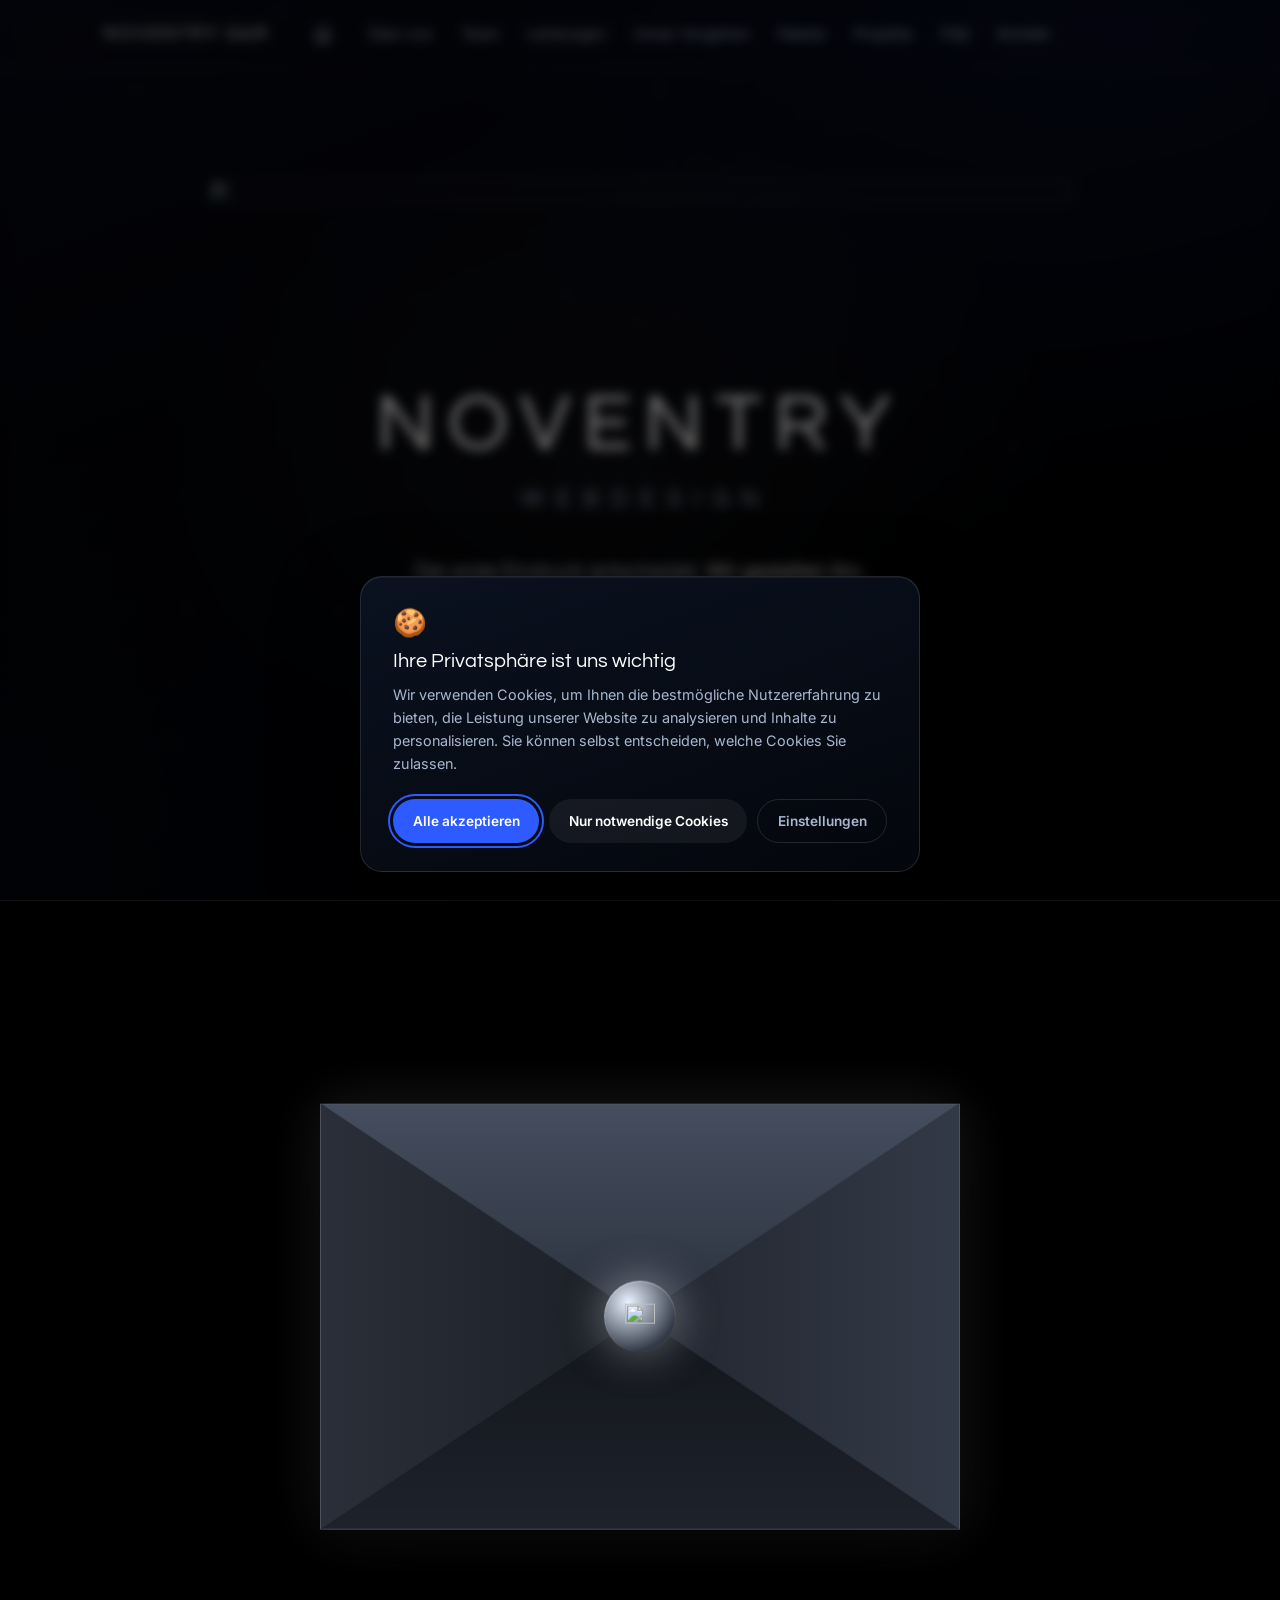
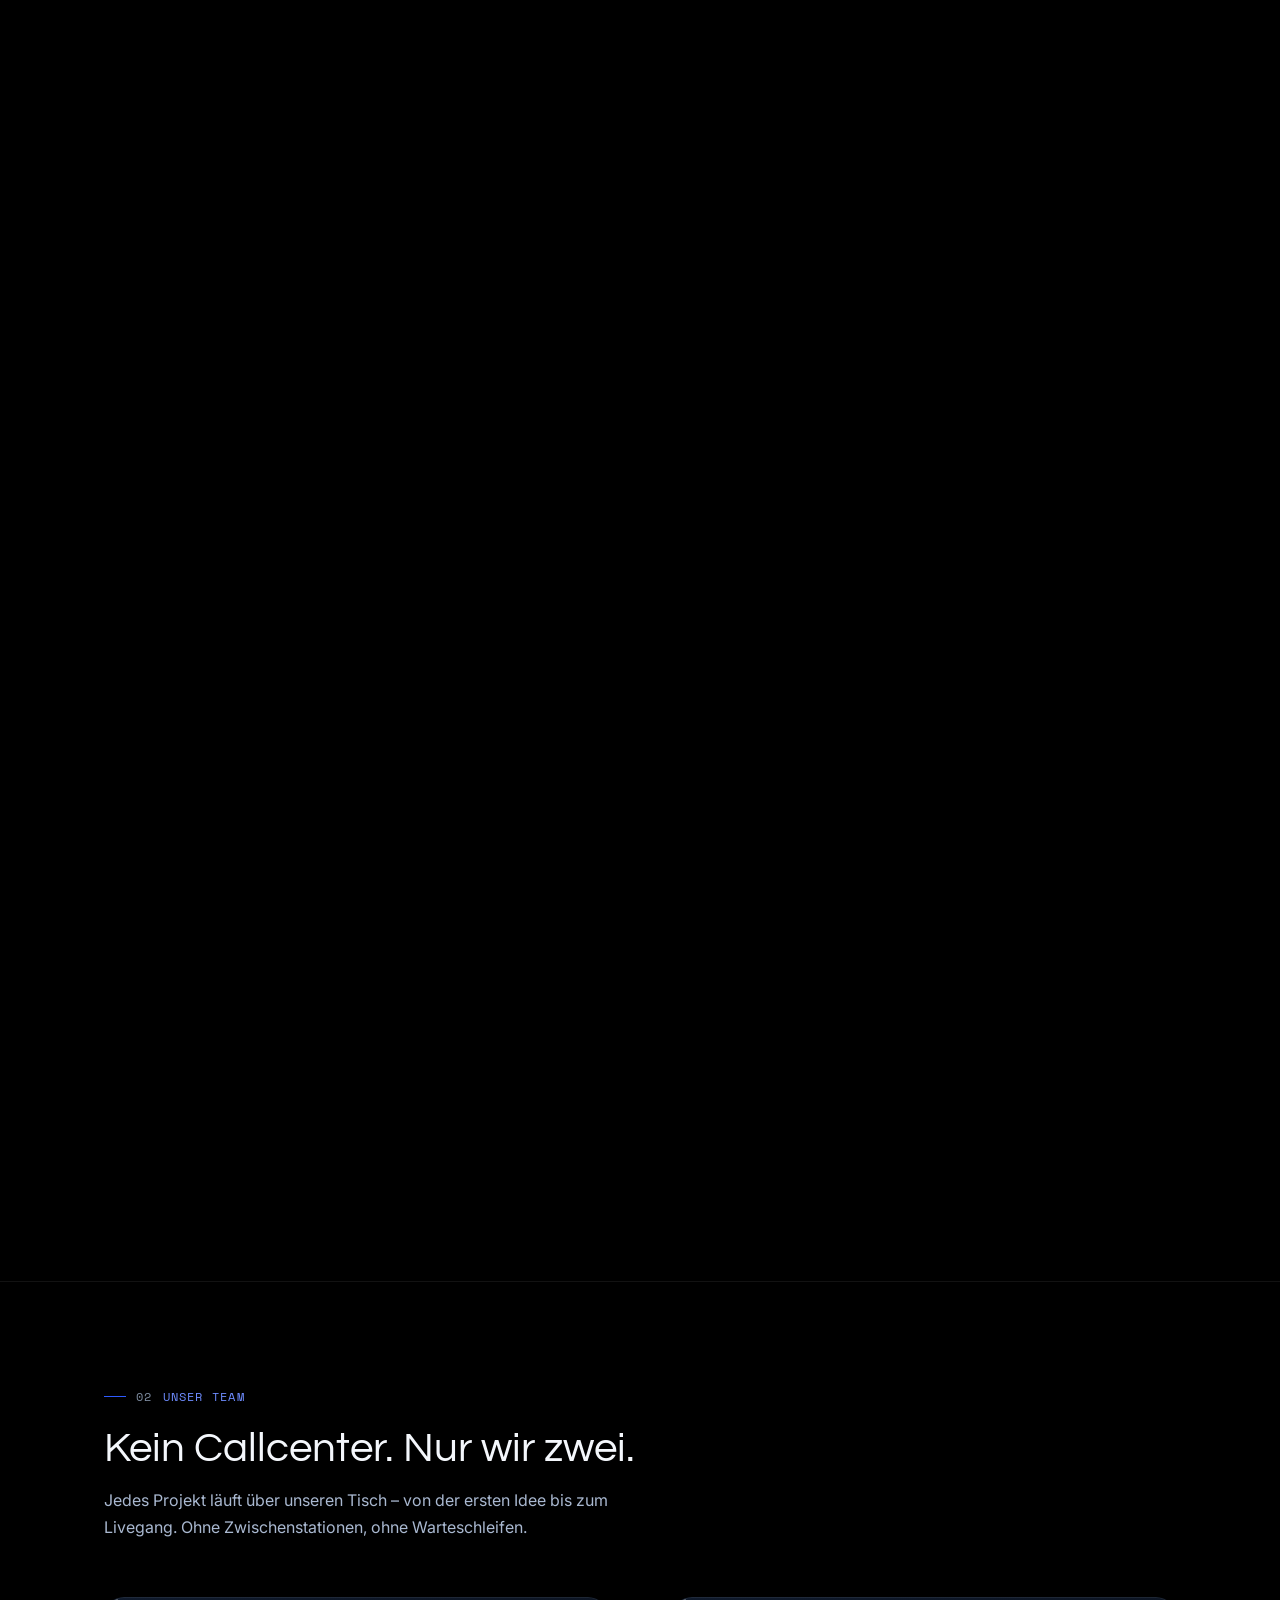
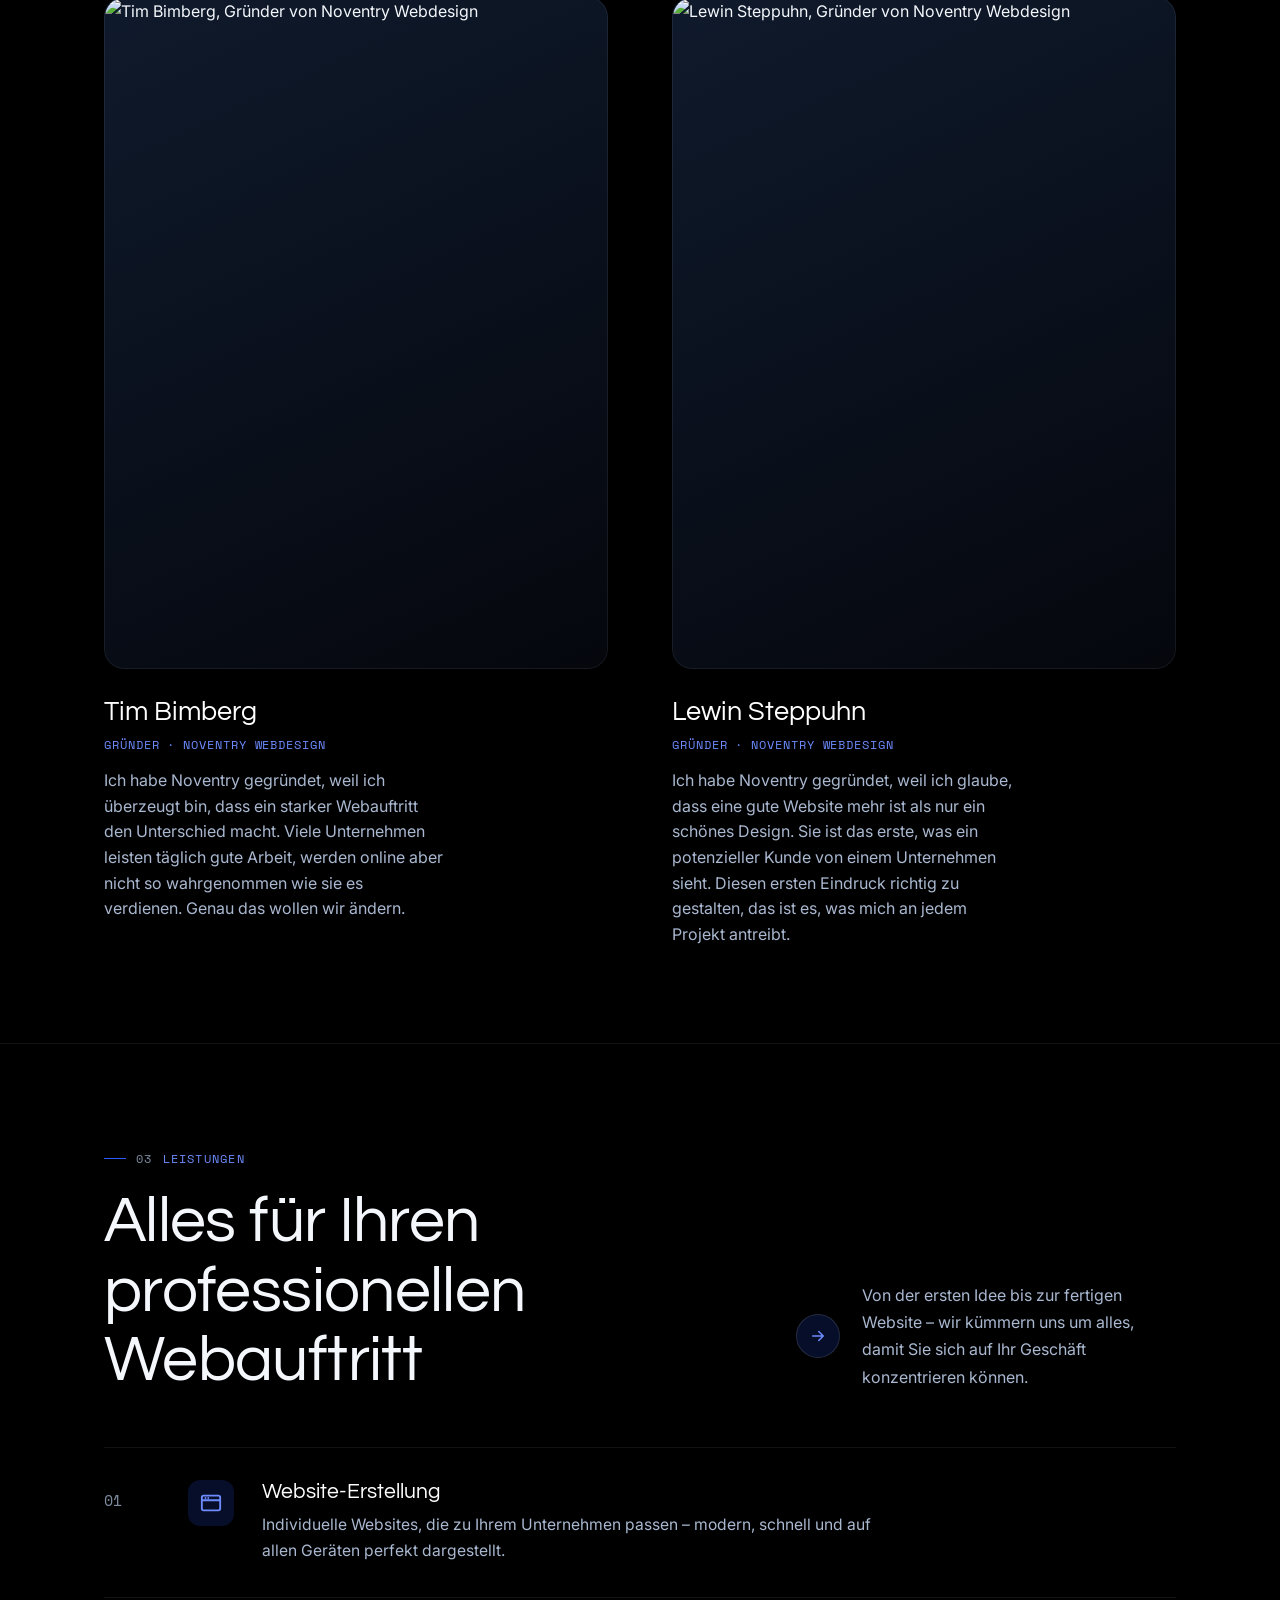
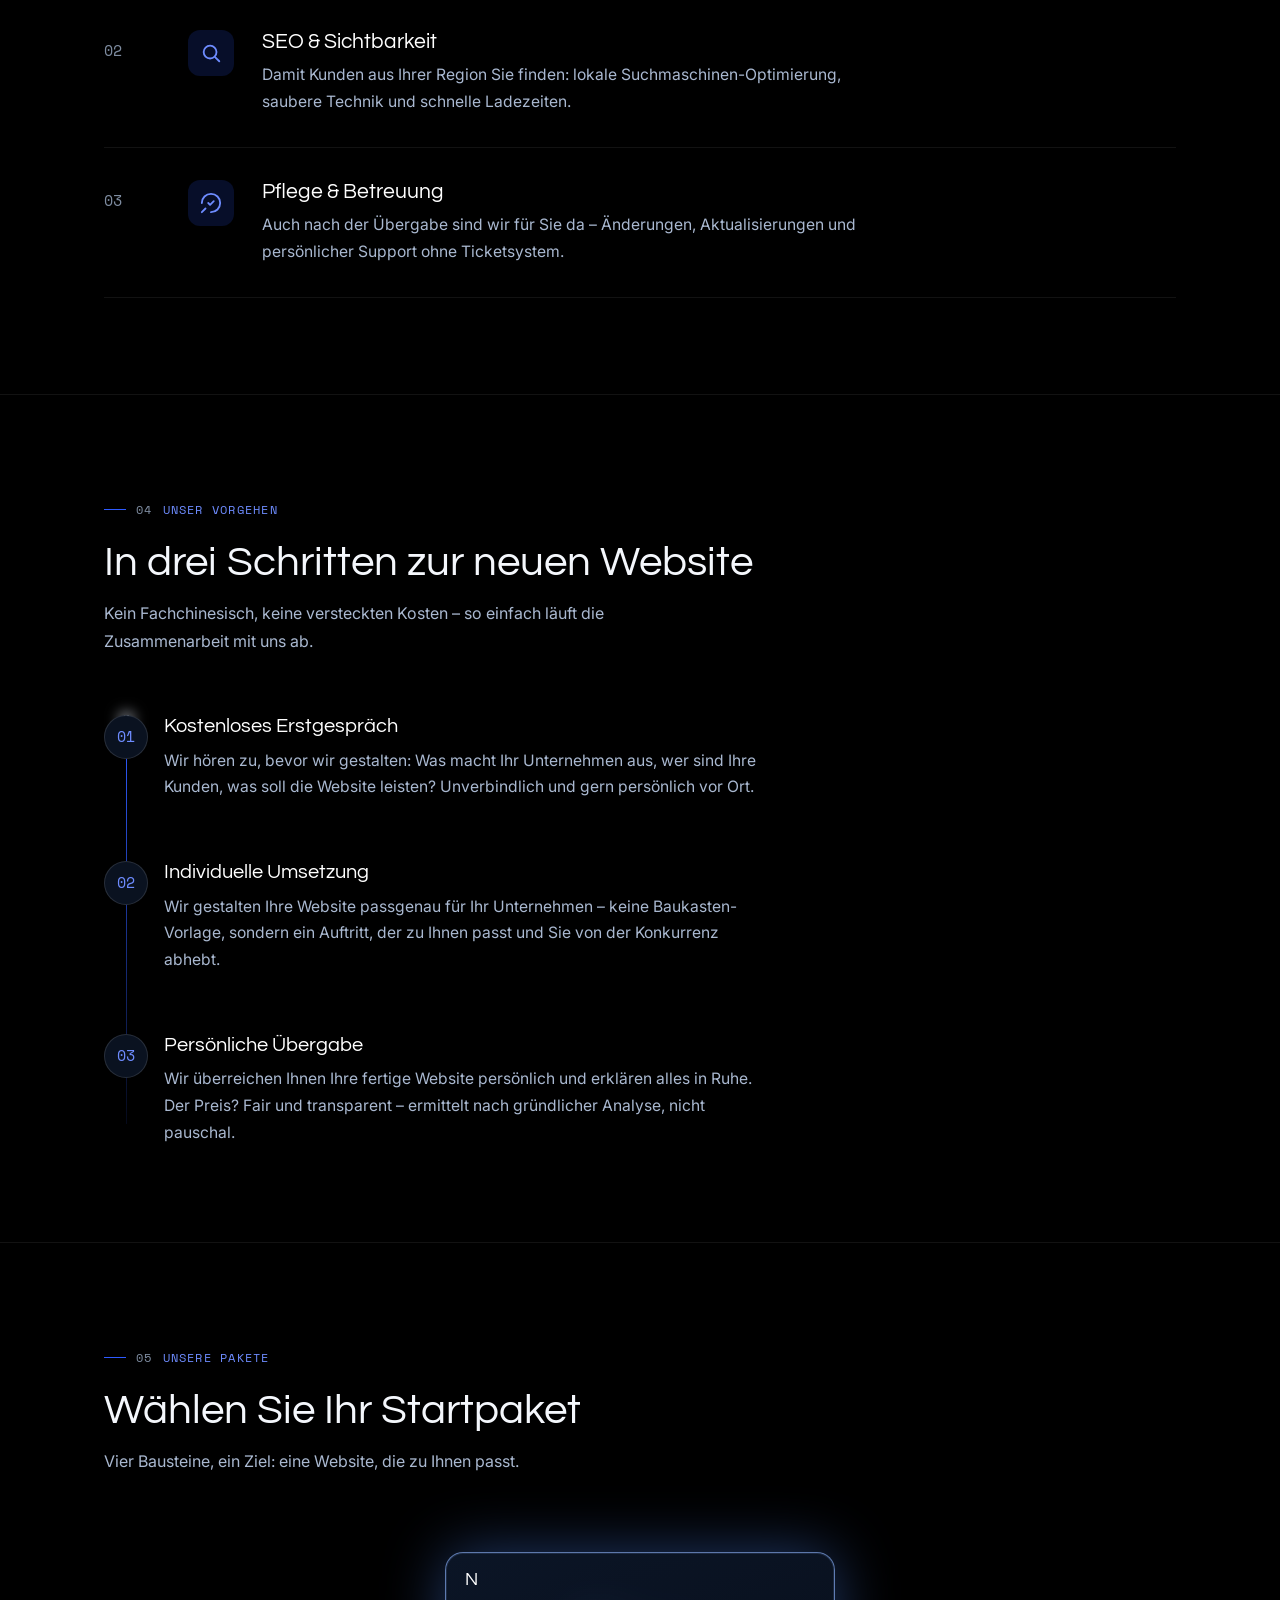
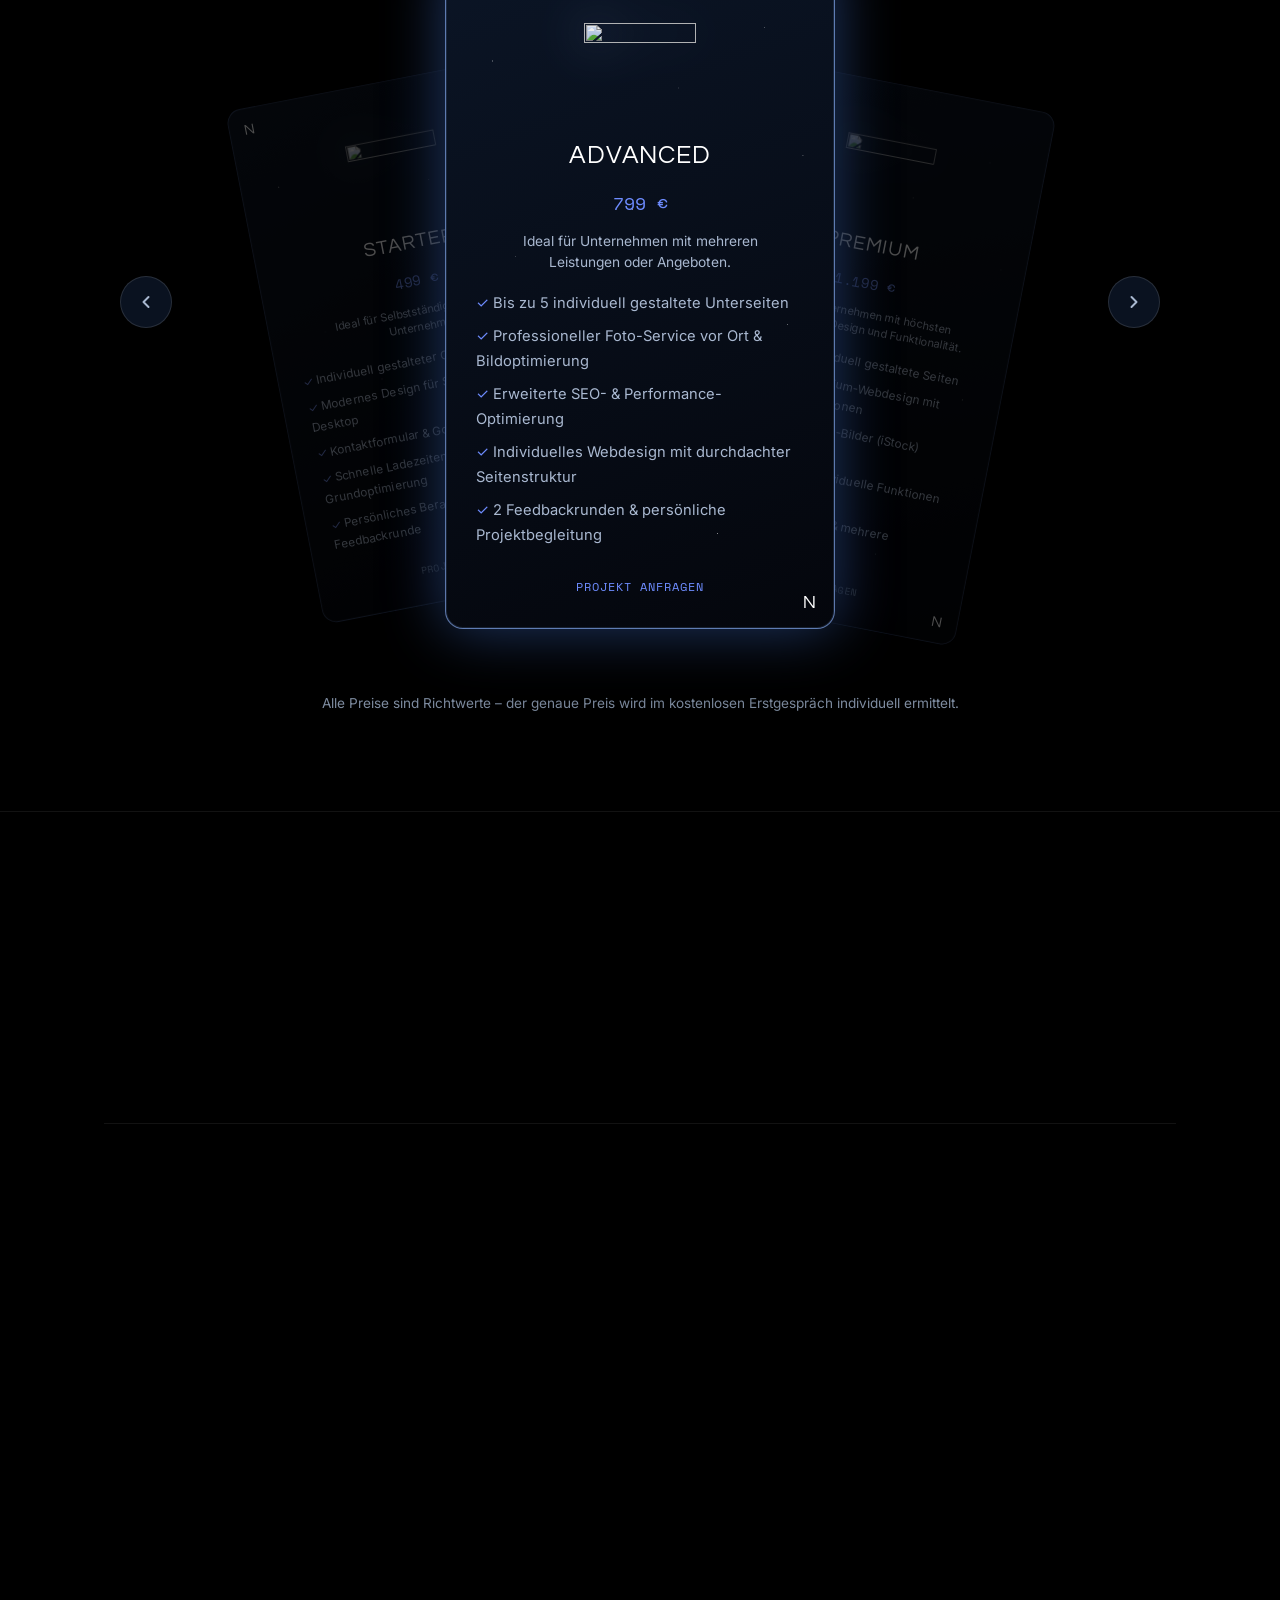
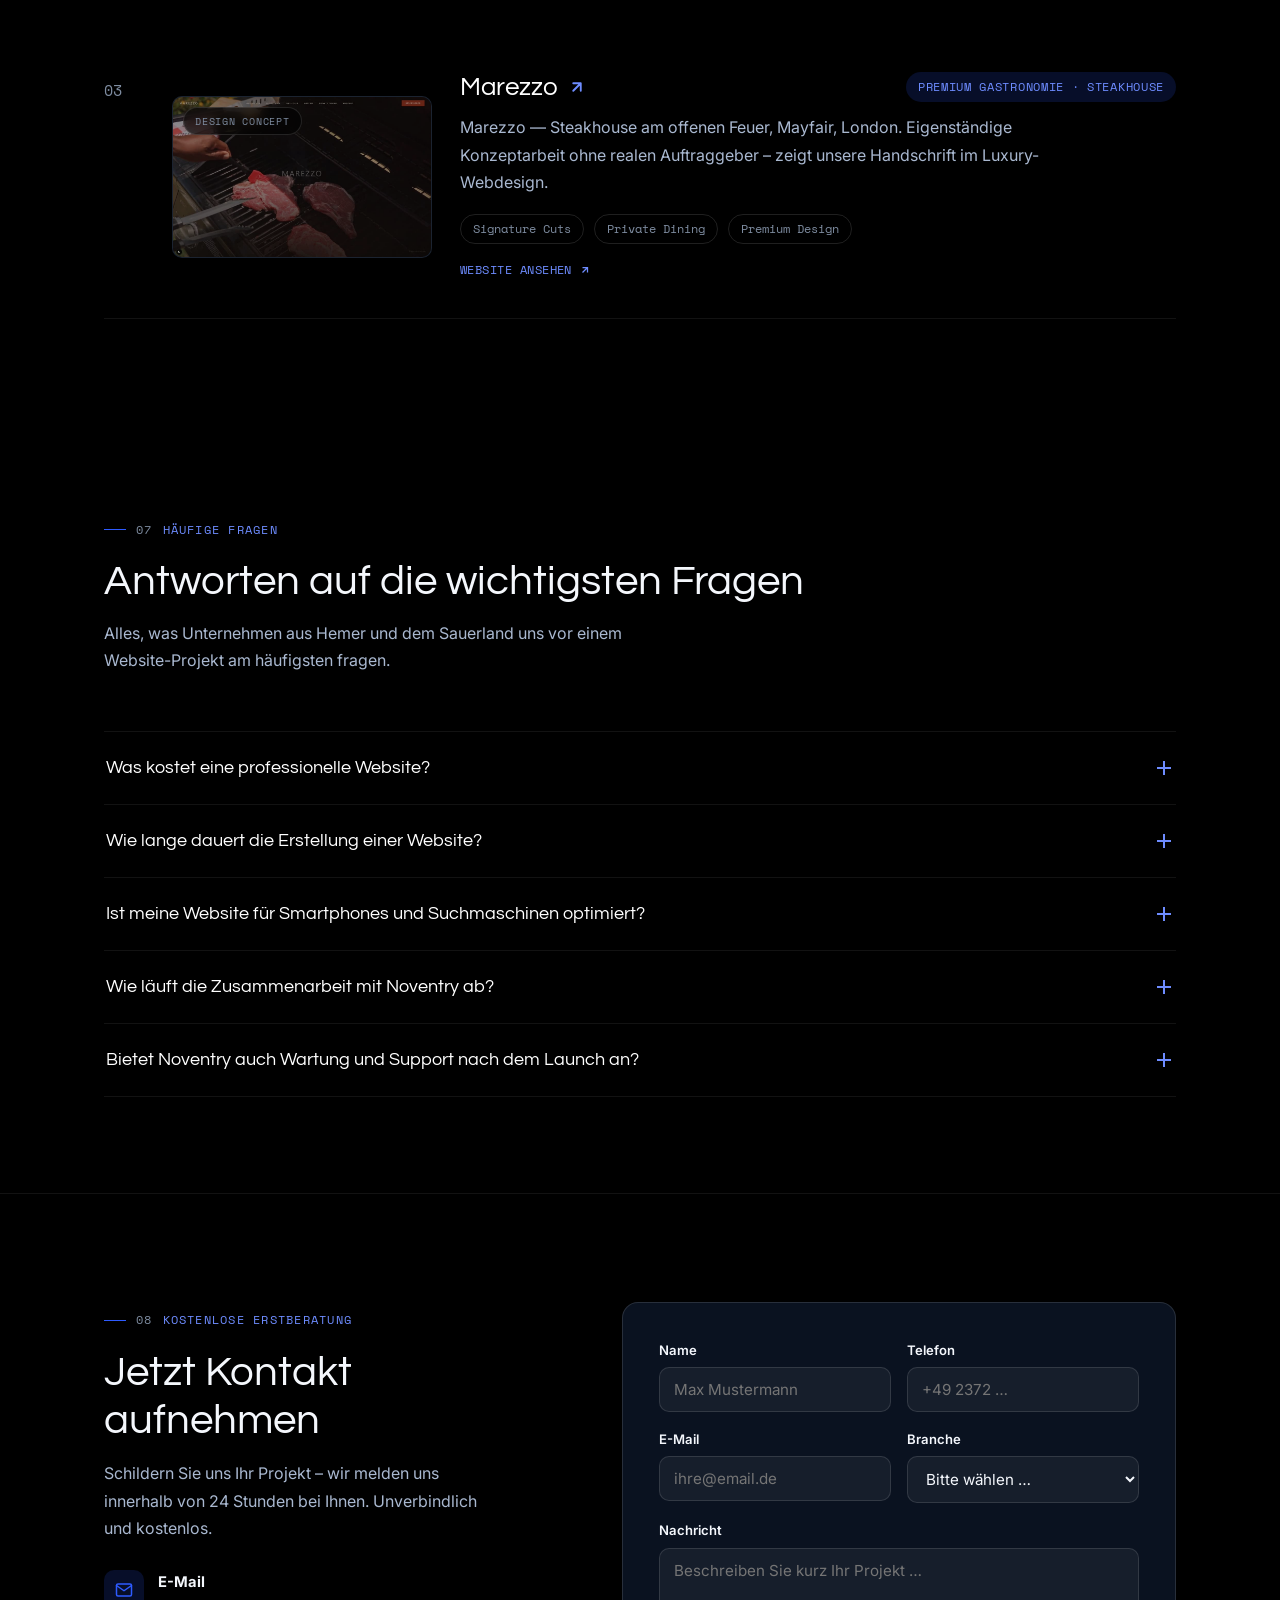
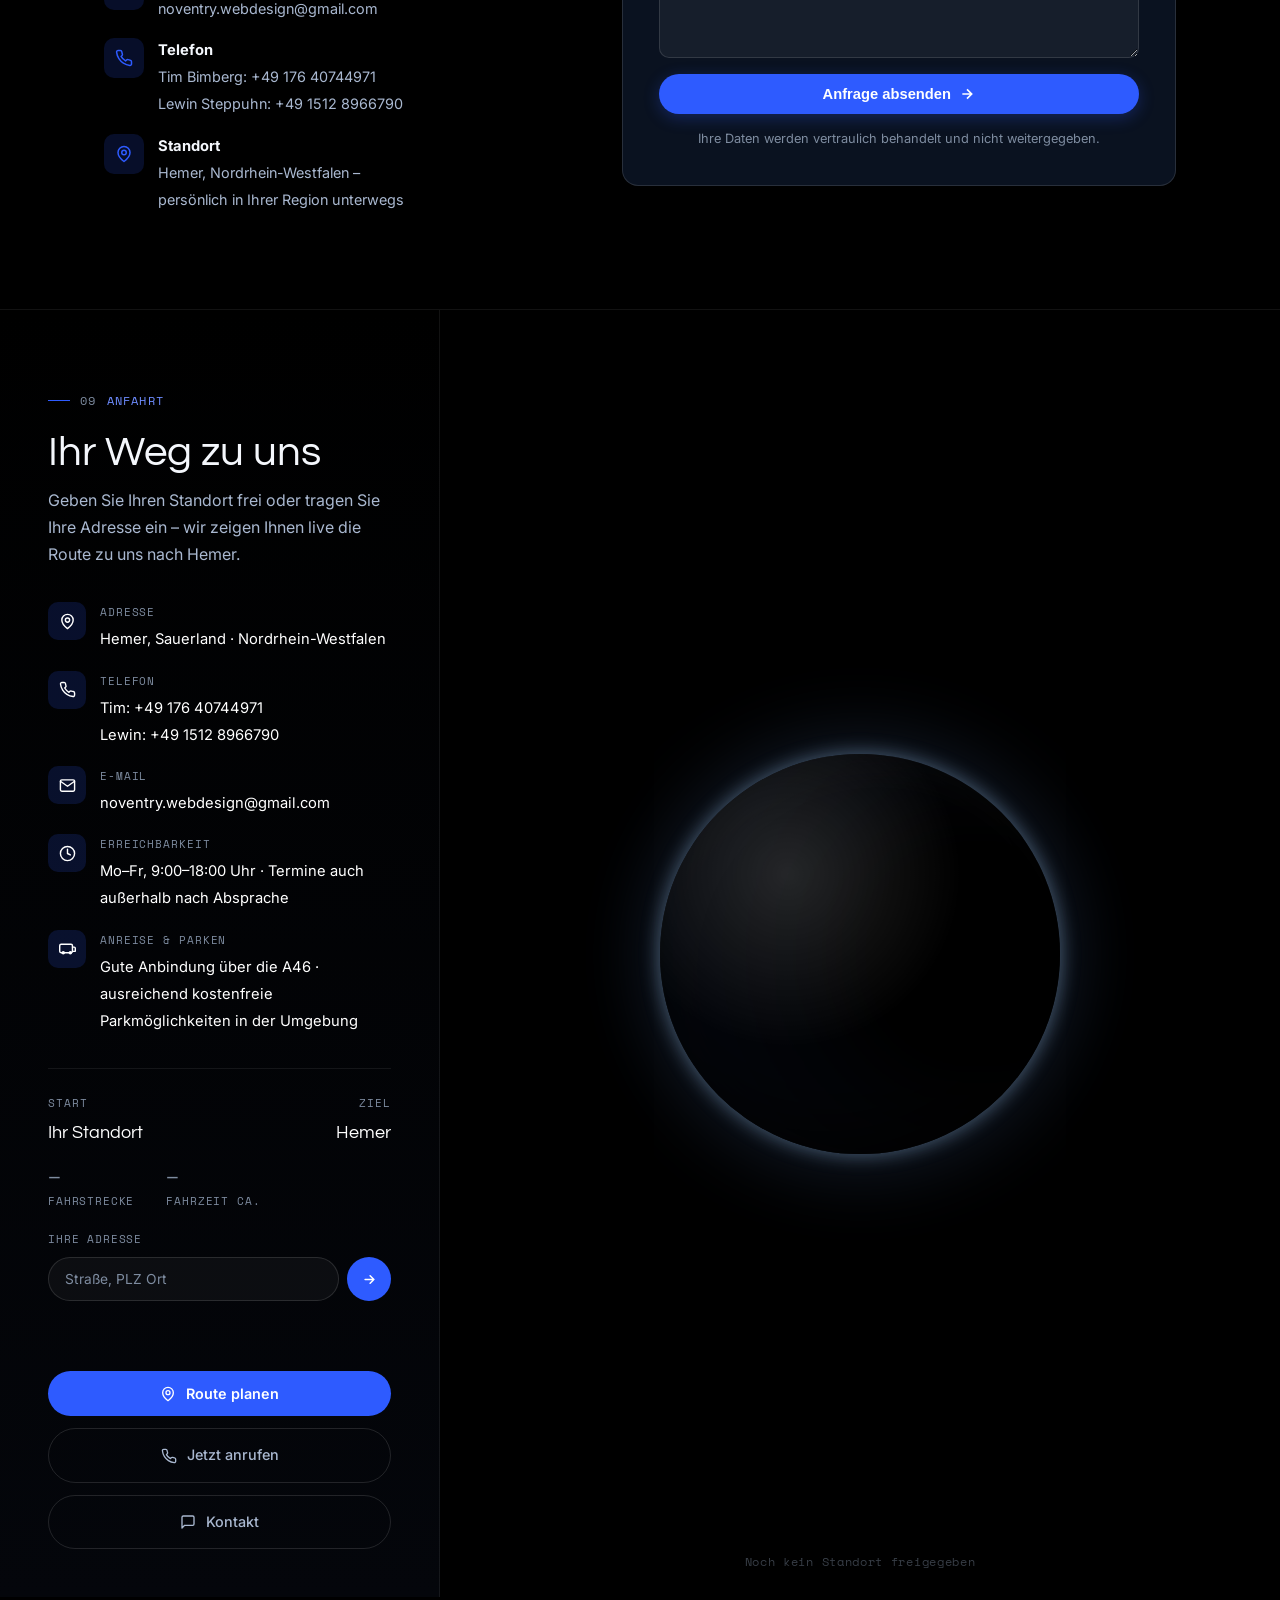
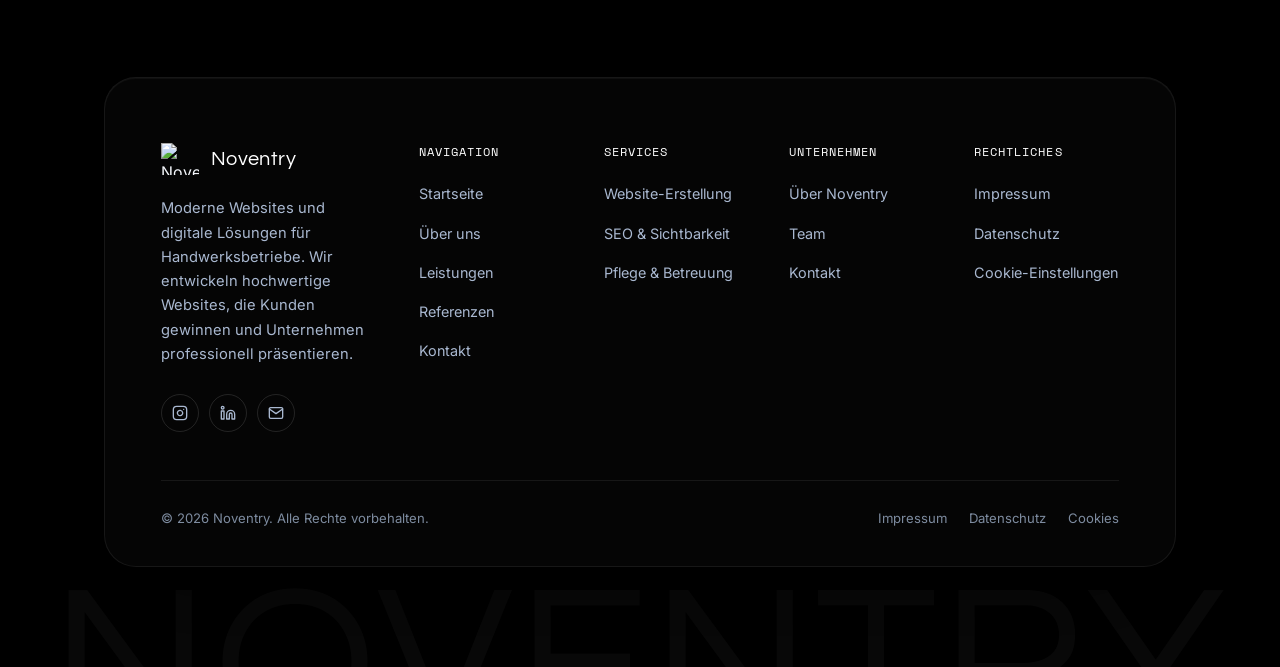
==== commit bc7f8803: "Projekte-Sektion auf aktuelle Referenzen aktualisieren Ersetzt Malerbetrieb/Harry Style/La Tavola du" ====
--- a/index.html
+++ b/index.html
@@ -785,12 +785,30 @@
     .projects{ position:relative; border-top:1px solid var(--line-soft); }
     .proj-list{ margin-top:52px; border-top:1px solid var(--line-soft); }
     .proj{
-      position:relative; display:grid; grid-template-columns:56px 1fr; gap:28px;
+      position:relative; display:grid; grid-template-columns:40px 260px 1fr; gap:28px; align-items:center;
       padding:36px 0; border-bottom:1px solid var(--line-soft);
       transition:background .2s;
     }
     .proj:hover{ background:rgba(255,255,255,.025); }
-    .proj-index{ font-family:var(--mono); color:var(--muted); font-size:.92rem; padding-top:6px; }
+    .proj-index{ font-family:var(--mono); color:var(--muted); font-size:.92rem; align-self:start; padding-top:6px; }
+    .proj-media{
+      position:relative; border-radius:10px; overflow:hidden; aspect-ratio:16/10;
+      background:var(--panel); border:1px solid var(--line-soft); flex:none;
+    }
+    .proj-media img{
+      width:100%; height:100%; object-fit:cover; display:block;
+      filter:saturate(.88) brightness(.92);
+      transition:transform .7s cubic-bezier(.16,1,.3,1), filter .4s;
+    }
+    .proj:hover .proj-media img{ transform:scale(1.06); filter:saturate(1) brightness(1); }
+    .proj-badge{
+      position:absolute; top:10px; left:10px; z-index:2;
+      font-family:var(--mono); font-size:.6rem; font-weight:400; letter-spacing:.08em; text-transform:uppercase;
+      padding:5px 11px; border-radius:99px; backdrop-filter:blur(6px);
+    }
+    .proj-badge-client{ background:var(--accent); color:#fff; border:1px solid var(--accent); }
+    .proj-badge-ref{ background:rgba(0,0,0,.6); color:var(--accent-2); border:1px solid rgba(110,140,255,.4); }
+    .proj-badge-concept{ background:rgba(0,0,0,.6); color:var(--muted); border:1px solid var(--line); }
     .proj-top{ display:flex; align-items:center; justify-content:space-between; gap:20px; flex-wrap:wrap; }
     .proj h3{ font-size:clamp(1.3rem, 2.2vw, 1.65rem); font-family:'Questrial'; color:#fff; display:inline-flex; align-items:center; gap:10px; }
     .proj .arrow{ color:var(--accent-2); transition:transform .25s ease; flex:none; }
@@ -799,7 +817,18 @@
     .proj p{ color:var(--slate); font-size:1rem; margin-top:12px; max-width:620px; }
     .proj-tags{ display:flex; gap:10px; flex-wrap:wrap; margin-top:18px; }
     .proj-tags span{ font-family:var(--mono); font-size:.74rem; color:var(--muted); border:1px solid var(--line); border-radius:99px; padding:4px 12px; }
-    @media (max-width:640px){ .proj{ grid-template-columns:30px 1fr; gap:16px; padding:26px 0; } }
+    .proj-cta{
+      display:inline-flex; align-items:center; gap:7px; margin-top:16px;
+      font-family:var(--mono); font-size:.72rem; letter-spacing:.04em; text-transform:uppercase; color:var(--accent-2);
+    }
+    .proj-cta svg{ width:12px; height:12px; transition:transform .2s ease; flex:none; }
+    .proj:hover .proj-cta svg{ transform:translate(3px,-3px); }
+    @media (max-width:900px){ .proj{ grid-template-columns:32px 180px 1fr; gap:20px; } }
+    @media (max-width:640px){
+      .proj{ display:flex; flex-direction:column; align-items:stretch; gap:16px; padding:26px 0; }
+      .proj-index{ order:-1; }
+      .proj-media{ aspect-ratio:16/10; width:100%; }
+    }
 
     /* ── Kontakt ── */
     #kontakt{ position:relative; border-top:1px solid var(--line-soft); }
@@ -1576,40 +1605,55 @@
       <div class="fu">
         <div class="eyebrow"><span class="idx">06</span><span>Einblicke</span></div>
         <h2 class="sec-h2">So sehen unsere Websites aus</h2>
-        <p class="sec-sub">Eine Auswahl aus unserer Arbeit – vom Handwerksbetrieb bis zur Gastronomie.</p>
+        <p class="sec-sub">Ein reales Kundenprojekt, eine Referenzarbeit und ein Design-Showcase – aus der Gastronomie.</p>
       </div>
       <div class="proj-list">
-        <a class="proj fu" href="projekte/maler-kessler.html" target="_blank" rel="noopener">
+        <a class="proj fu" href="https://takumi-dortmund.com/" target="_blank" rel="noopener noreferrer">
           <div class="proj-index">01</div>
+          <div class="proj-media">
+            <img src="assets/proj-takumi.jpg" alt="Startseite der Website von Takumi Dortmund, einem japanischen Ramen-Restaurant" loading="lazy">
+            <span class="proj-badge proj-badge-client">Kundenprojekt</span>
+          </div>
           <div>
             <div class="proj-top">
-              <h3>Malerbetrieb-Website <svg class="arrow" width="18" height="18" viewBox="0 0 24 24" fill="none" stroke="currentColor" stroke-width="2.5" stroke-linecap="round" stroke-linejoin="round"><path d="M7 17 17 7M7 7h10v10"/></svg></h3>
-              <span class="proj-kind">Handwerk</span>
+              <h3>Takumi Dortmund <svg class="arrow" width="18" height="18" viewBox="0 0 24 24" fill="none" stroke="currentColor" stroke-width="2.5" stroke-linecap="round" stroke-linejoin="round"><path d="M7 17 17 7M7 7h10v10"/></svg></h3>
+              <span class="proj-kind">Gastronomie · Ramen</span>
             </div>
-            <p>Auftritt für einen Malerbetrieb mit Leistungsübersicht, Referenzen und direkter Kontaktaufnahme für Anstrich- und Fassadenarbeiten.</p>
-            <div class="proj-tags"><span>Leistungen</span><span>Festpreis-Angebot</span><span>Lokal-SEO</span></div>
+            <p>Individuelles Webdesign &amp; Entwicklung für ein japanisches Ramen-Restaurant in Dortmund – unser erstes realisiertes Kundenprojekt.</p>
+            <div class="proj-tags"><span>Speisekarte</span><span>Fensterplätze</span><span>Anfahrt</span></div>
+            <span class="proj-cta">Website ansehen · takumi-dortmund.com <svg viewBox="0 0 24 24" fill="none" stroke="currentColor" stroke-width="2.5"><path d="M7 17L17 7M7 7h10v10"/></svg></span>
           </div>
         </a>
-        <a class="proj fu" href="projekte/harry-style.html" target="_blank" rel="noopener">
+        <a class="proj fu" href="https://drostenkeller.vercel.app/" target="_blank" rel="noopener noreferrer">
           <div class="proj-index">02</div>
+          <div class="proj-media">
+            <img src="assets/proj-drostenkeller.jpg" alt="Startseite der Website des Restaurants Drostenkeller" loading="lazy">
+            <span class="proj-badge proj-badge-ref">Referenzprojekt</span>
+          </div>
           <div>
             <div class="proj-top">
-              <h3>Harry Style – Friseursalon <svg class="arrow" width="18" height="18" viewBox="0 0 24 24" fill="none" stroke="currentColor" stroke-width="2.5" stroke-linecap="round" stroke-linejoin="round"><path d="M7 17 17 7M7 7h10v10"/></svg></h3>
-              <span class="proj-kind">Beauty &amp; Lifestyle</span>
+              <h3>Drostenkeller <svg class="arrow" width="18" height="18" viewBox="0 0 24 24" fill="none" stroke="currentColor" stroke-width="2.5" stroke-linecap="round" stroke-linejoin="round"><path d="M7 17 17 7M7 7h10v10"/></svg></h3>
+              <span class="proj-kind">Restaurant · Gastronomie</span>
             </div>
-            <p>Moderner Auftritt für einen Friseursalon in Berlin – Leistungsübersicht, Haartyp-Beratung und Bewertungen für direkte Terminbuchung.</p>
-            <div class="proj-tags"><span>Leistungen</span><span>Terminbuchung</span><span>Bewertungen</span></div>
+            <p>Modernes, hochwertiges Webdesign für einen traditionsreichen Gastronomiebetrieb.</p>
+            <div class="proj-tags"><span>Speisekarte</span><span>Tischreservierung</span><span>Galerie</span></div>
+            <span class="proj-cta">Website ansehen <svg viewBox="0 0 24 24" fill="none" stroke="currentColor" stroke-width="2.5"><path d="M7 17L17 7M7 7h10v10"/></svg></span>
           </div>
         </a>
-        <a class="proj fu" href="projekte/latavola.html" target="_blank" rel="noopener">
+        <a class="proj fu" href="https://marezzo.vercel.app/" target="_blank" rel="noopener noreferrer">
           <div class="proj-index">03</div>
+          <div class="proj-media">
+            <img src="assets/proj-marezzo.jpg" alt="Startseite von Marezzo, einem Design-Concept für ein Steakhouse in Mayfair, London" loading="lazy">
+            <span class="proj-badge proj-badge-concept">Design Concept</span>
+          </div>
           <div>
             <div class="proj-top">
-              <h3>La Tavola – Ristorante <svg class="arrow" width="18" height="18" viewBox="0 0 24 24" fill="none" stroke="currentColor" stroke-width="2.5" stroke-linecap="round" stroke-linejoin="round"><path d="M7 17 17 7M7 7h10v10"/></svg></h3>
-              <span class="proj-kind">Gastronomie</span>
+              <h3>Marezzo <svg class="arrow" width="18" height="18" viewBox="0 0 24 24" fill="none" stroke="currentColor" stroke-width="2.5" stroke-linecap="round" stroke-linejoin="round"><path d="M7 17 17 7M7 7h10v10"/></svg></h3>
+              <span class="proj-kind">Premium Gastronomie · Steakhouse</span>
             </div>
-            <p>Stimmungsvoller Auftritt für ein italienisches Restaurant – vollständige Speisekarte, Ambiente-Galerie und Tischreservierung.</p>
-            <div class="proj-tags"><span>Speisekarte</span><span>Reservierung</span><span>Ambiente</span></div>
+            <p>Marezzo — Steakhouse am offenen Feuer, Mayfair, London. Eigenständige Konzeptarbeit ohne realen Auftraggeber – zeigt unsere Handschrift im Luxury-Webdesign.</p>
+            <div class="proj-tags"><span>Signature Cuts</span><span>Private Dining</span><span>Premium Design</span></div>
+            <span class="proj-cta">Website ansehen <svg viewBox="0 0 24 24" fill="none" stroke="currentColor" stroke-width="2.5"><path d="M7 17L17 7M7 7h10v10"/></svg></span>
           </div>
         </a>
       </div>
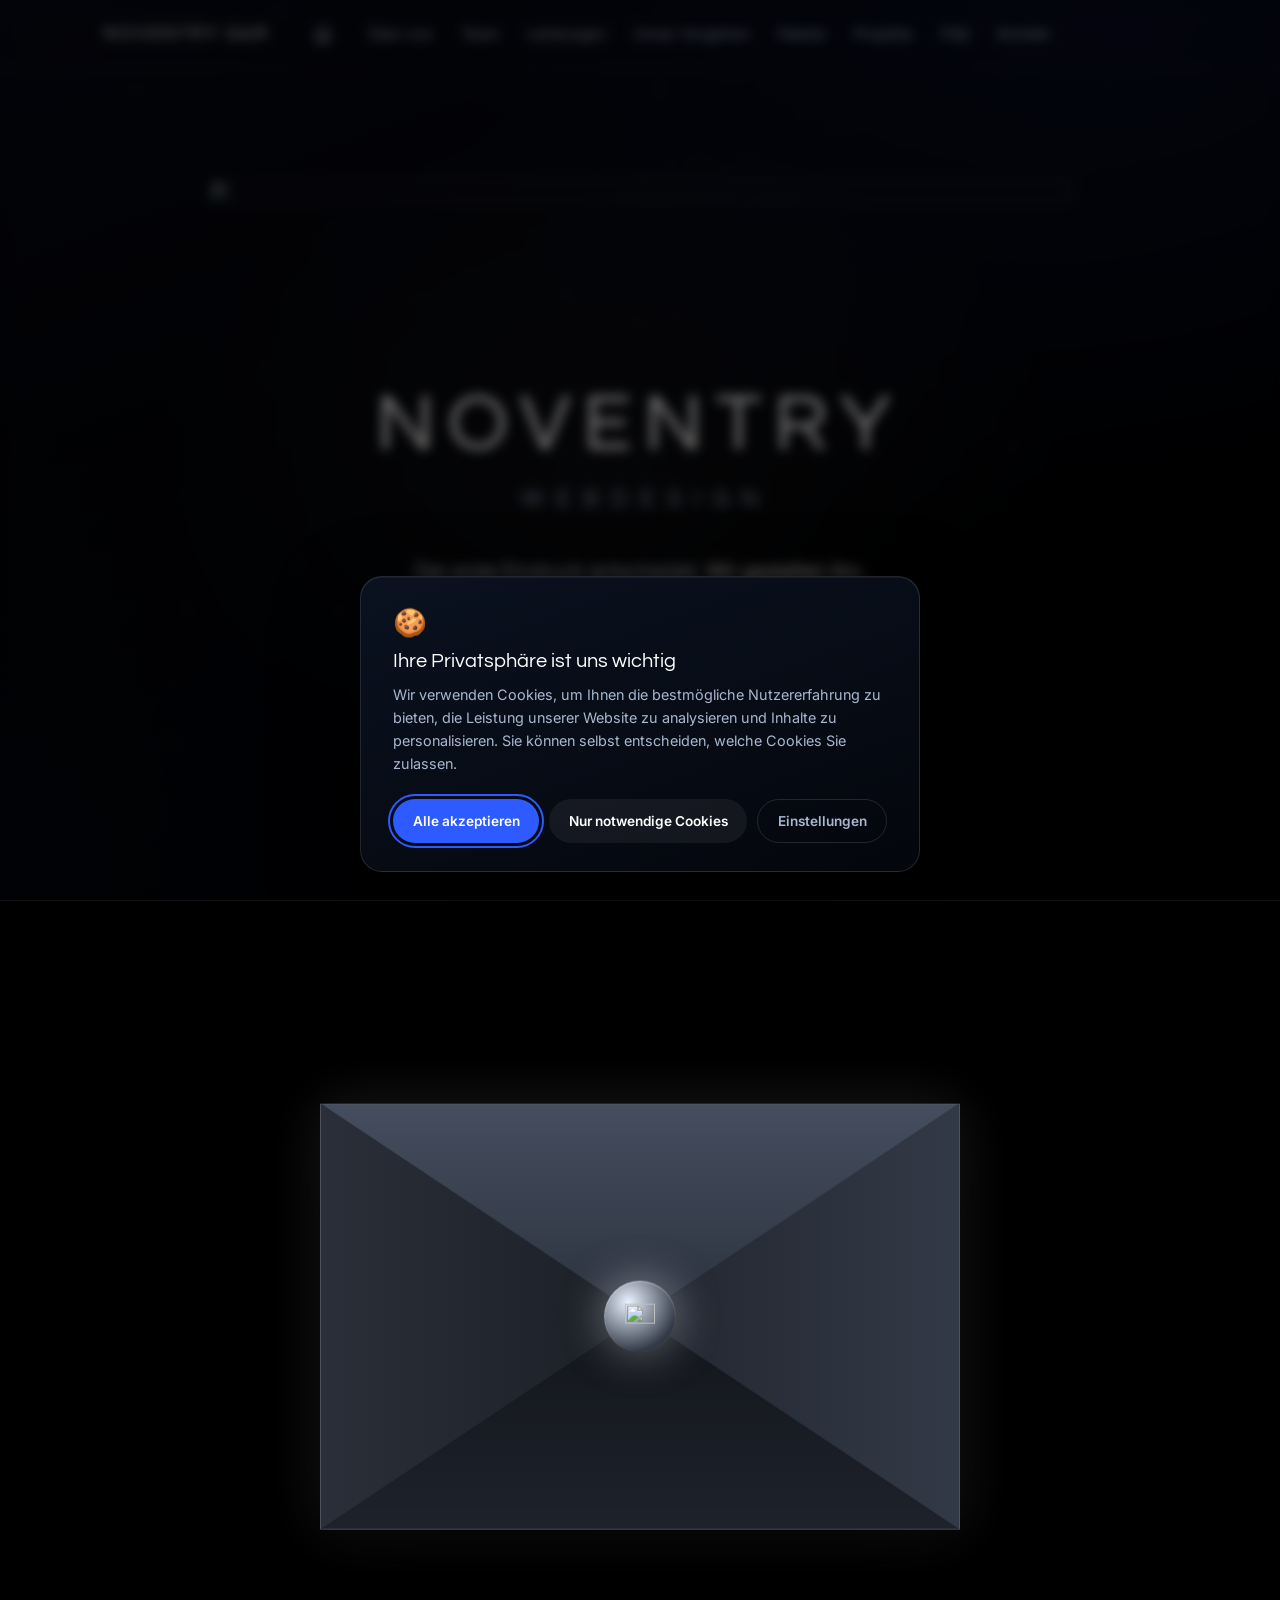
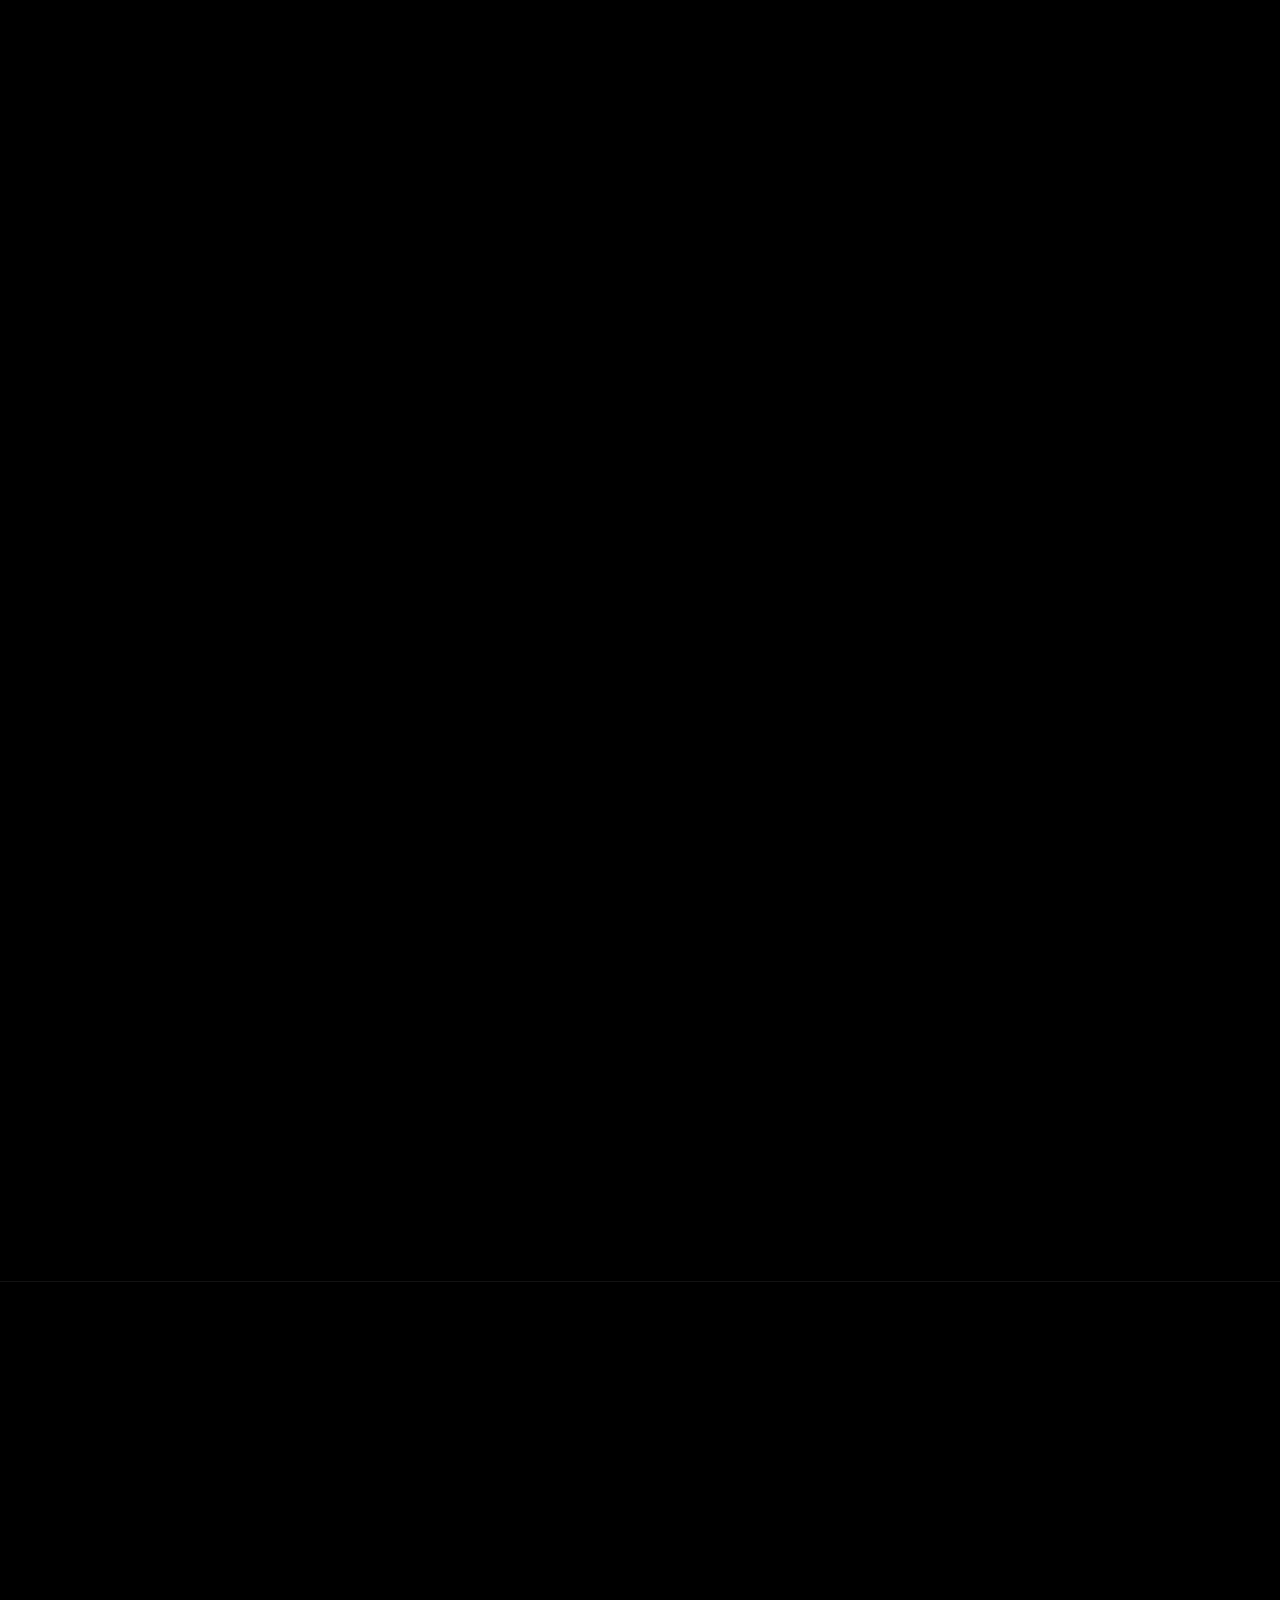
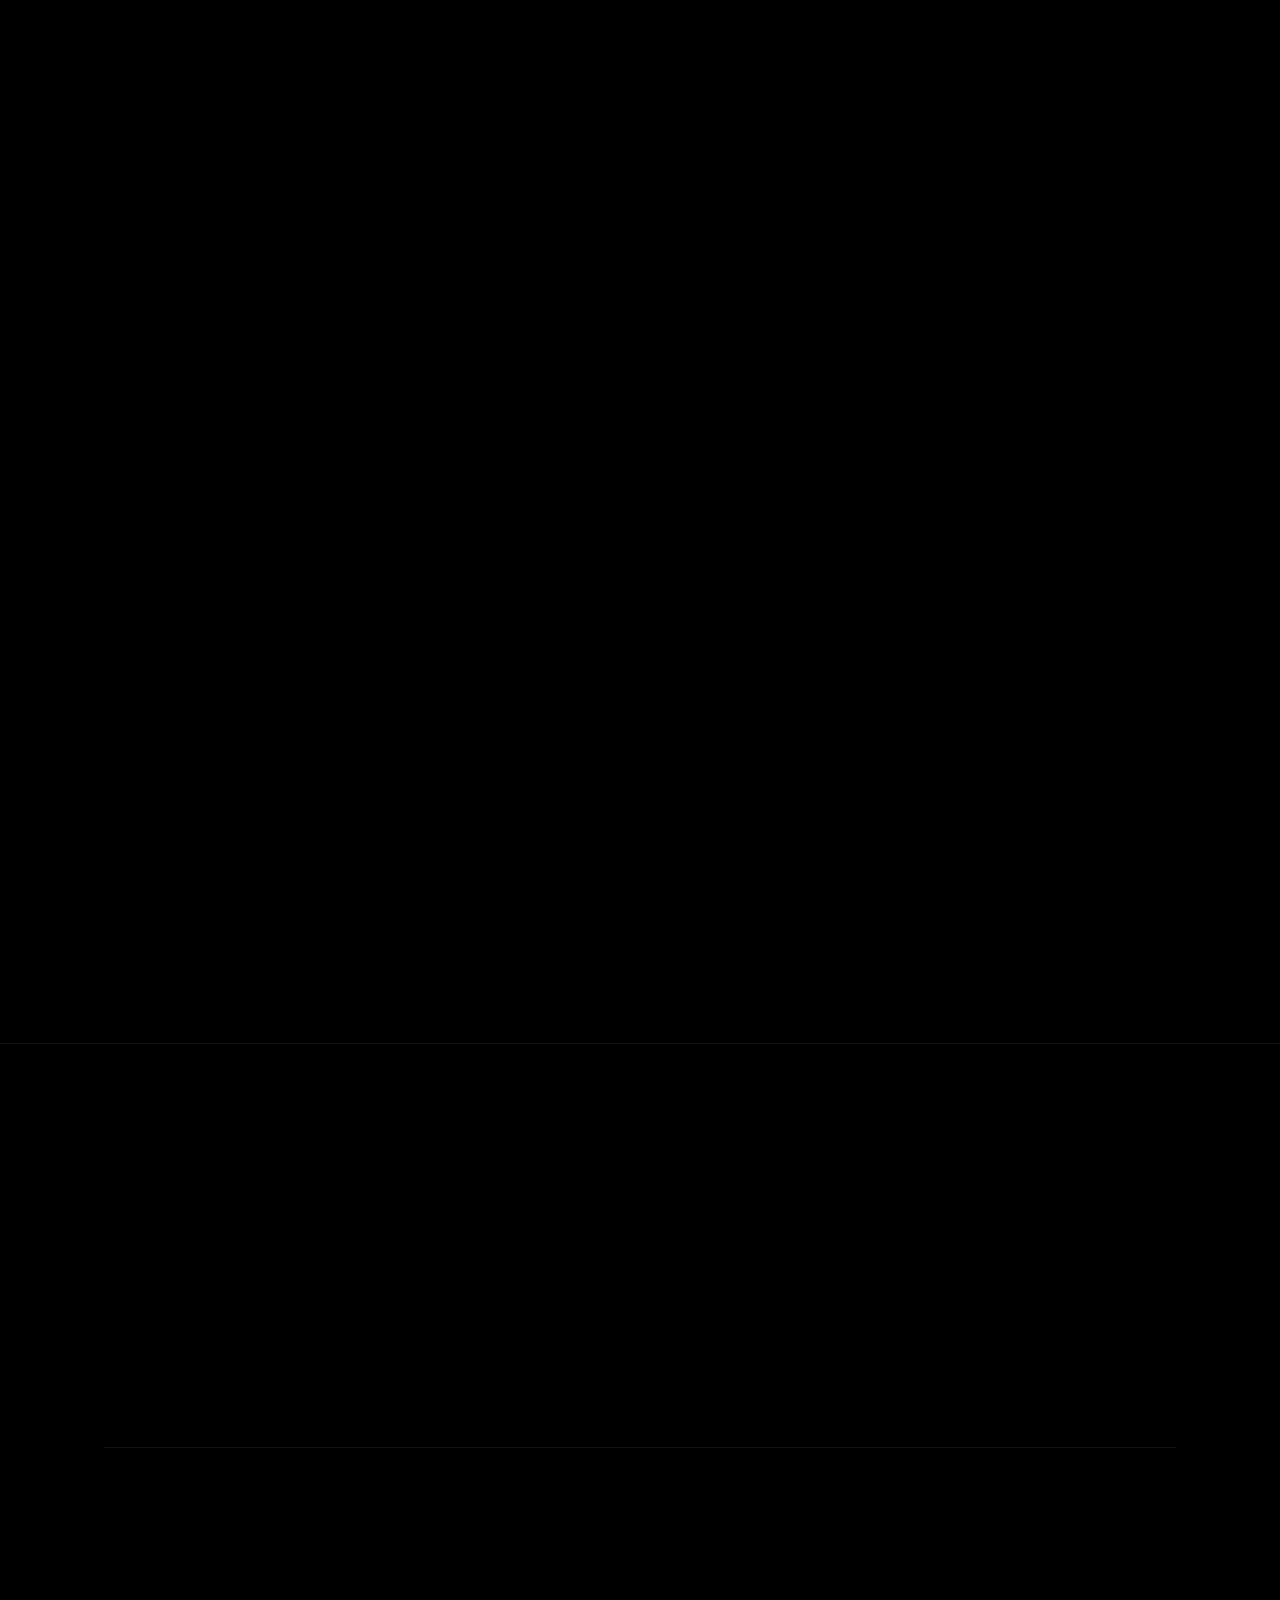
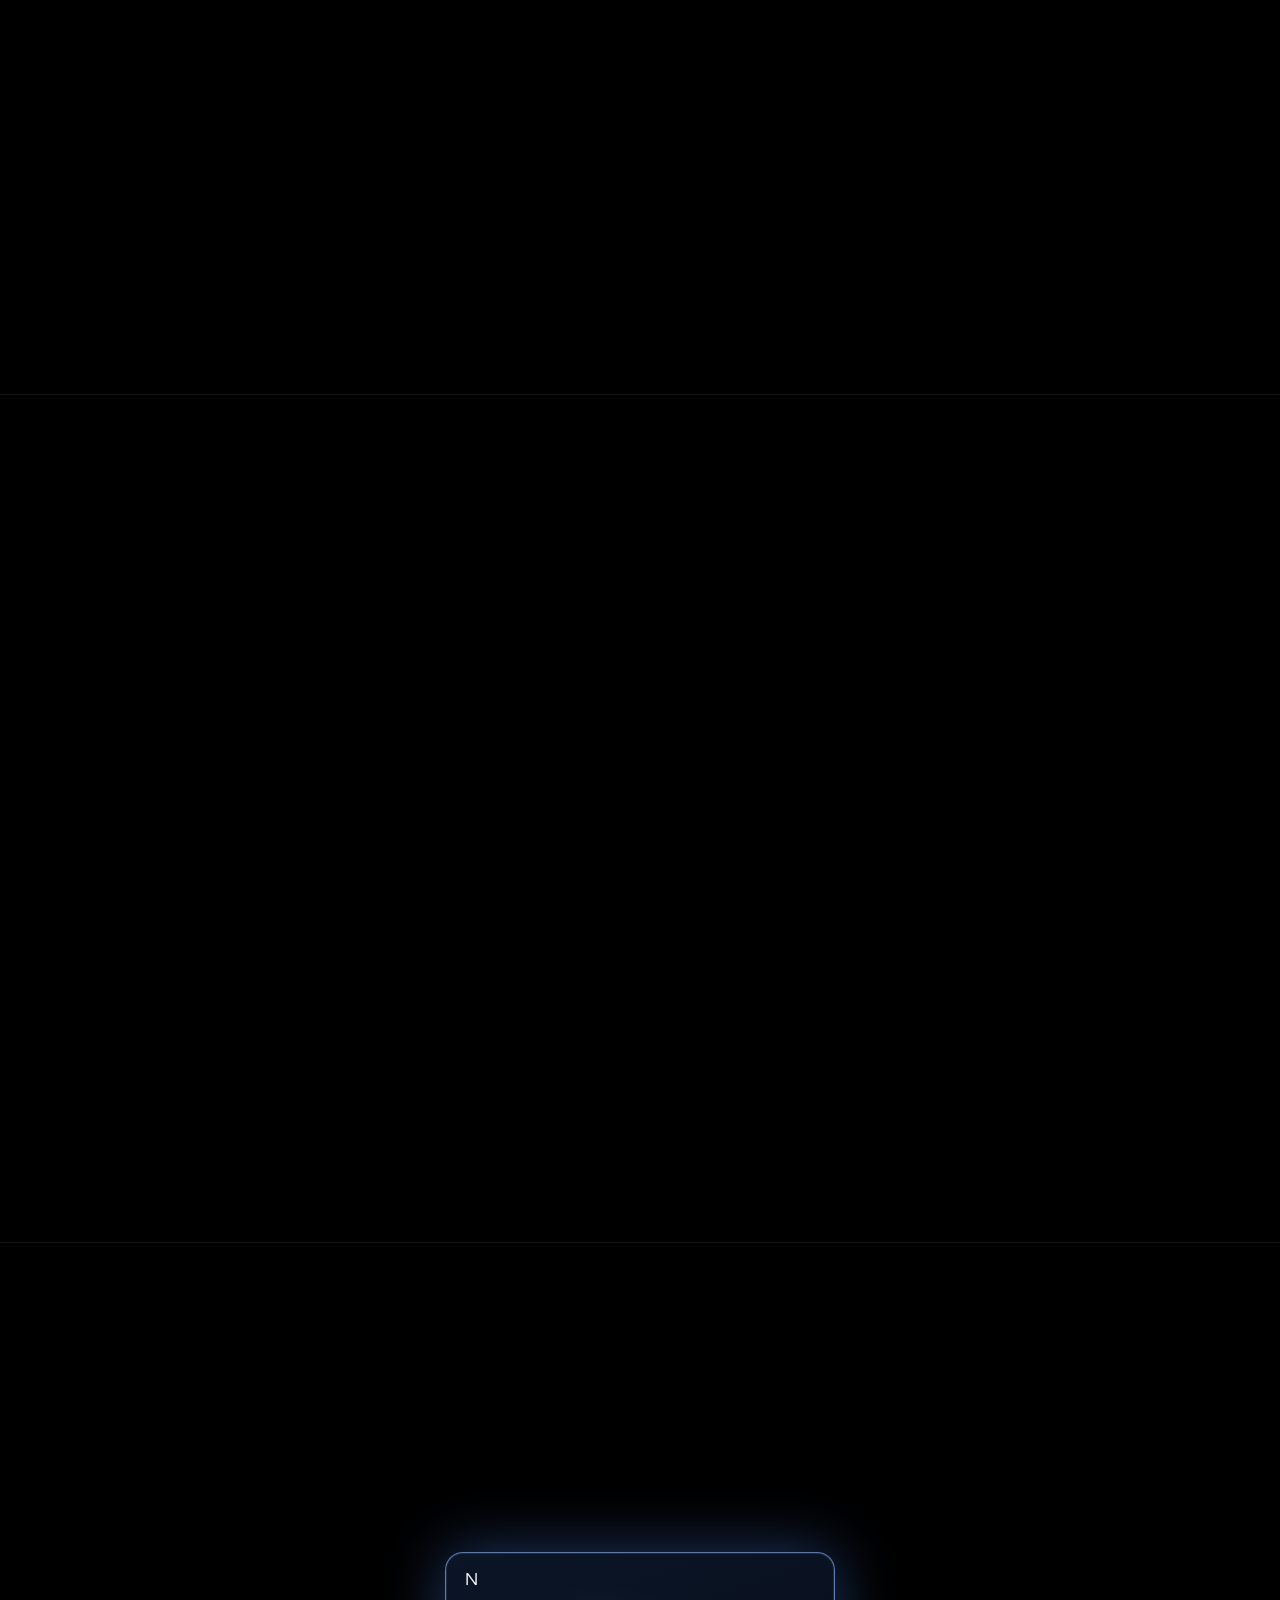
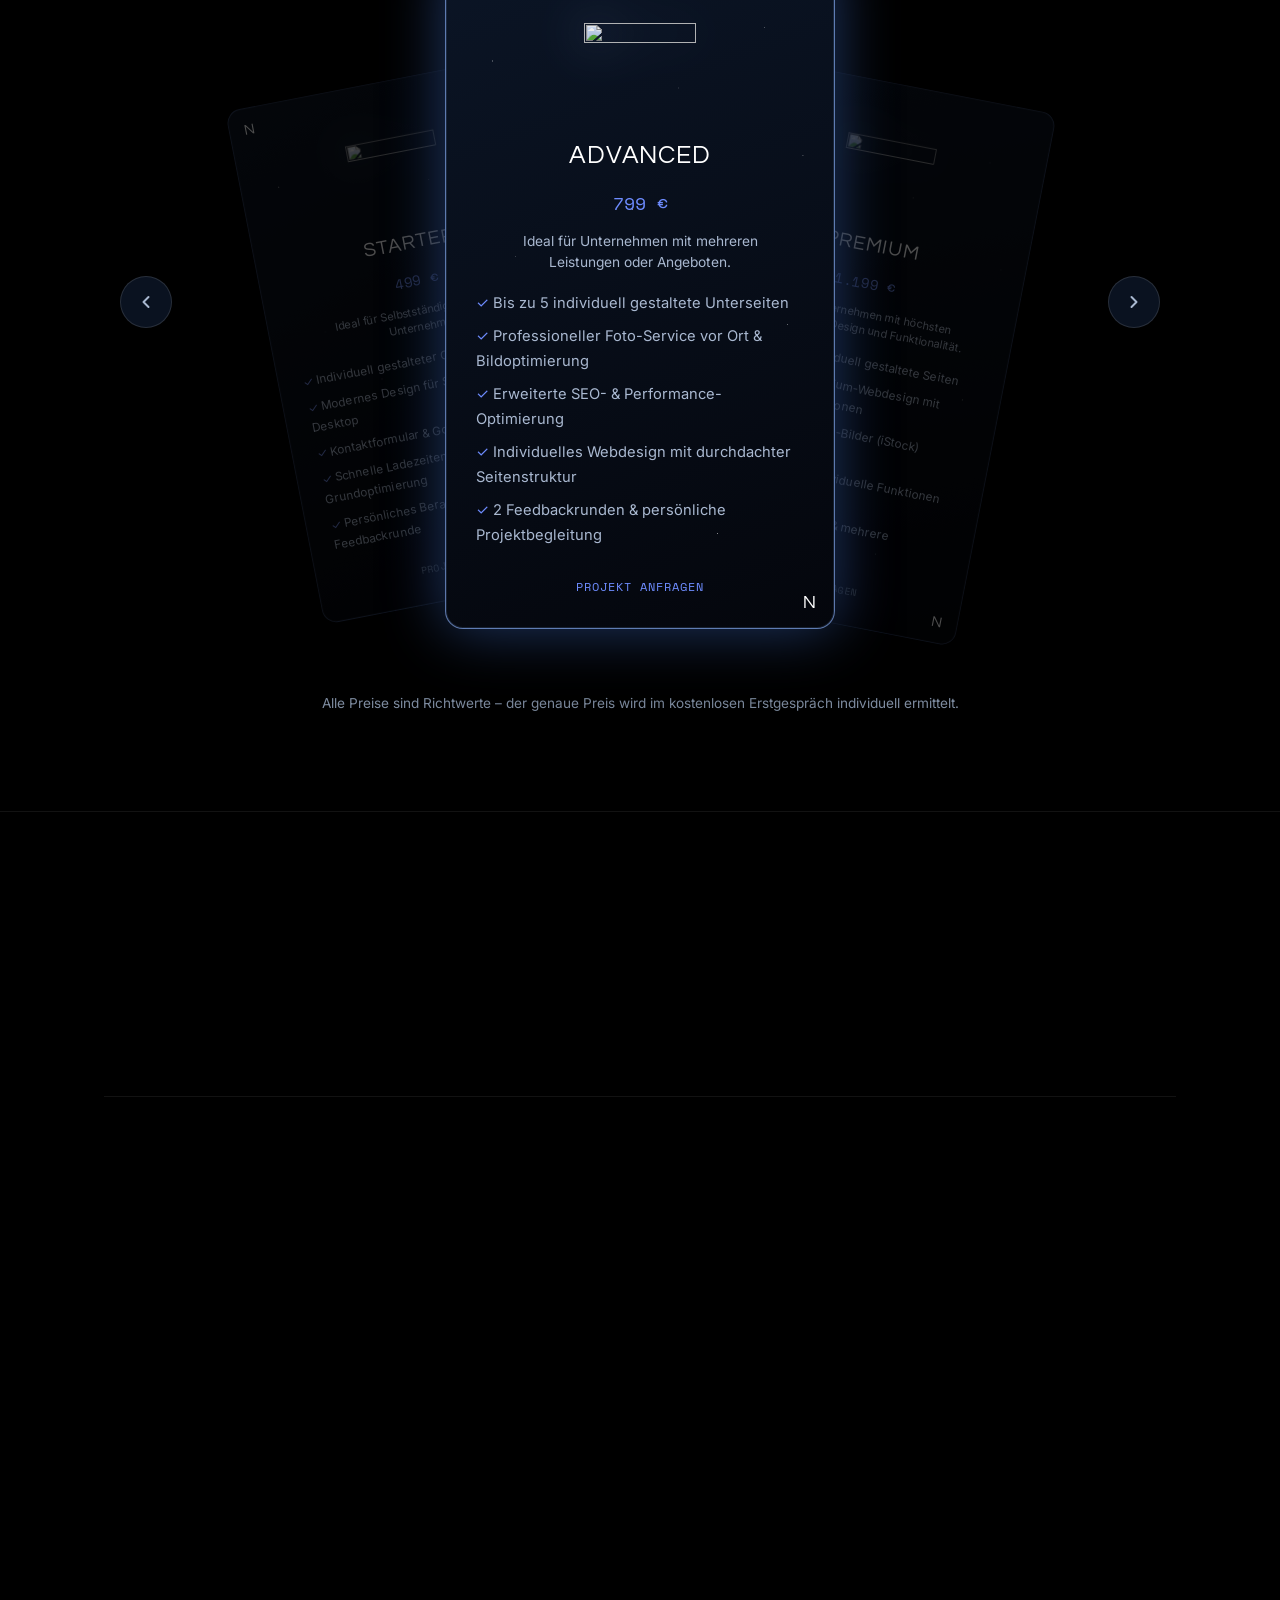
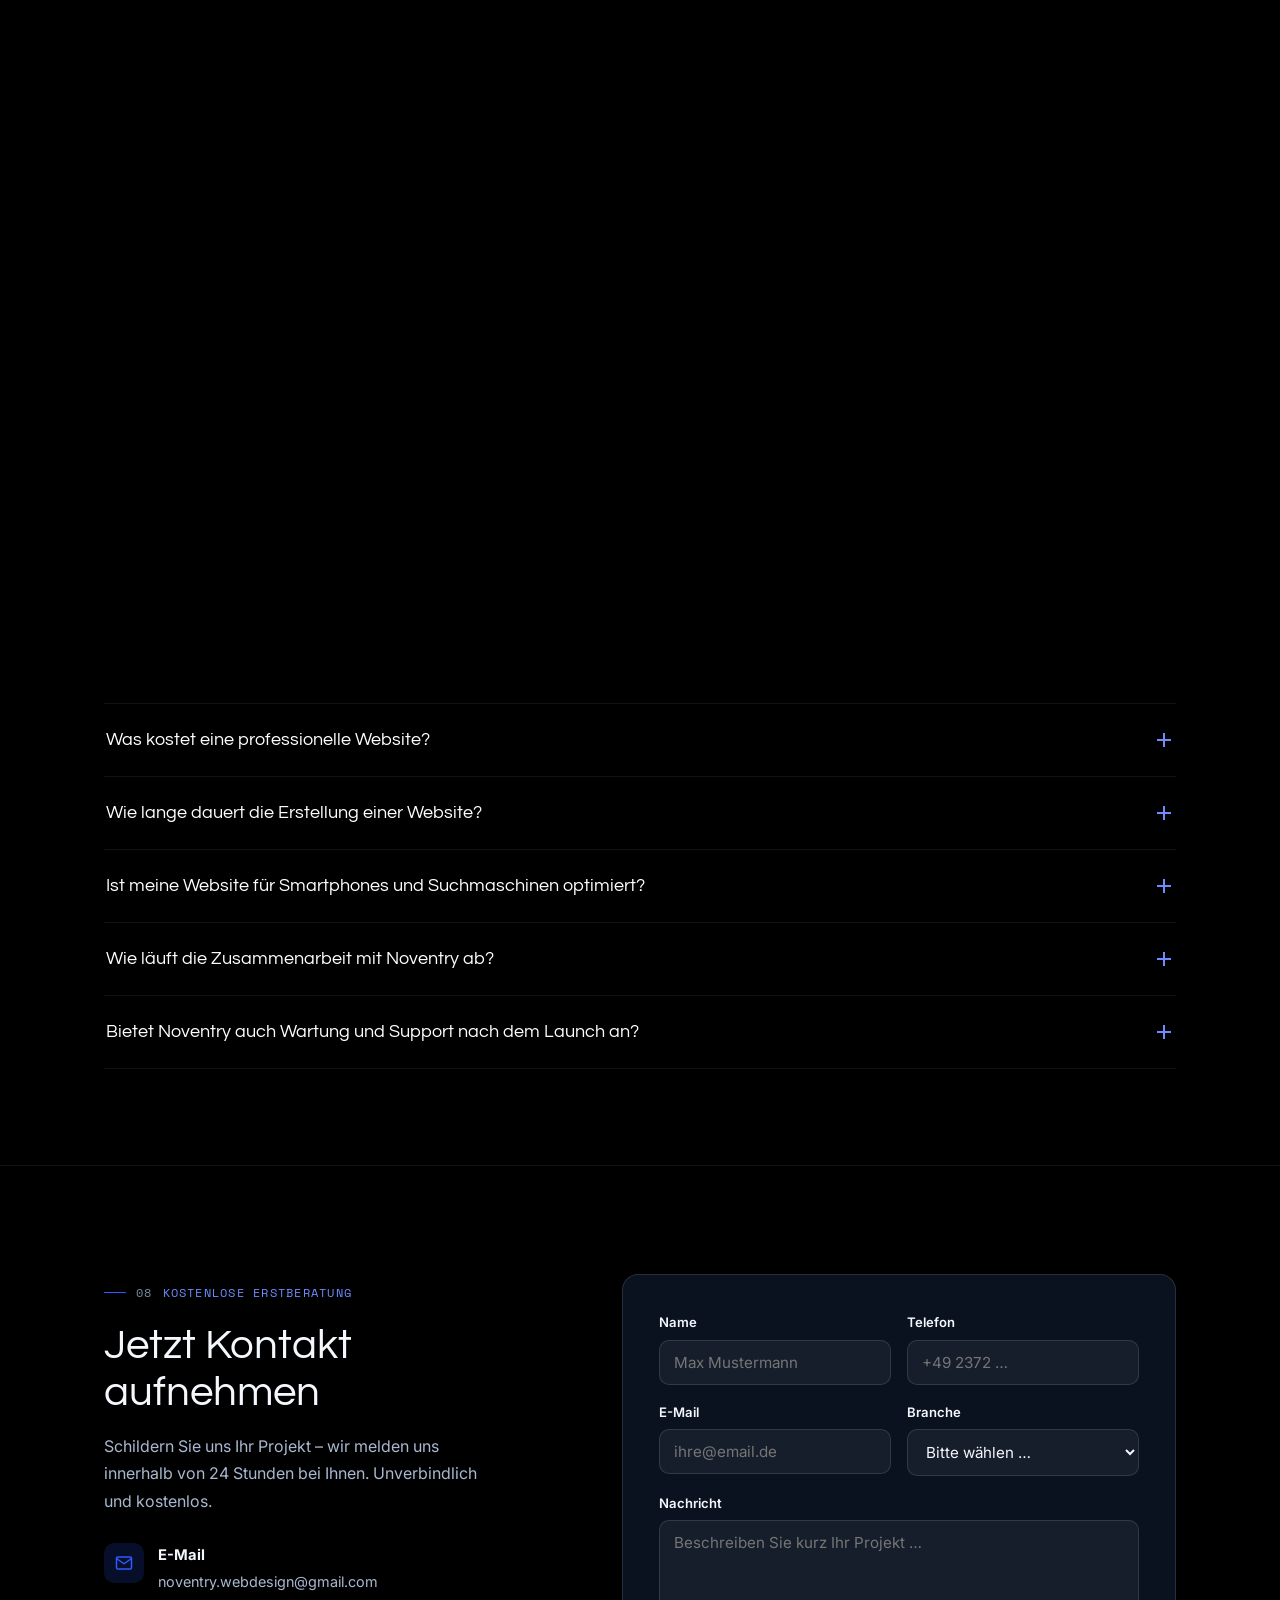
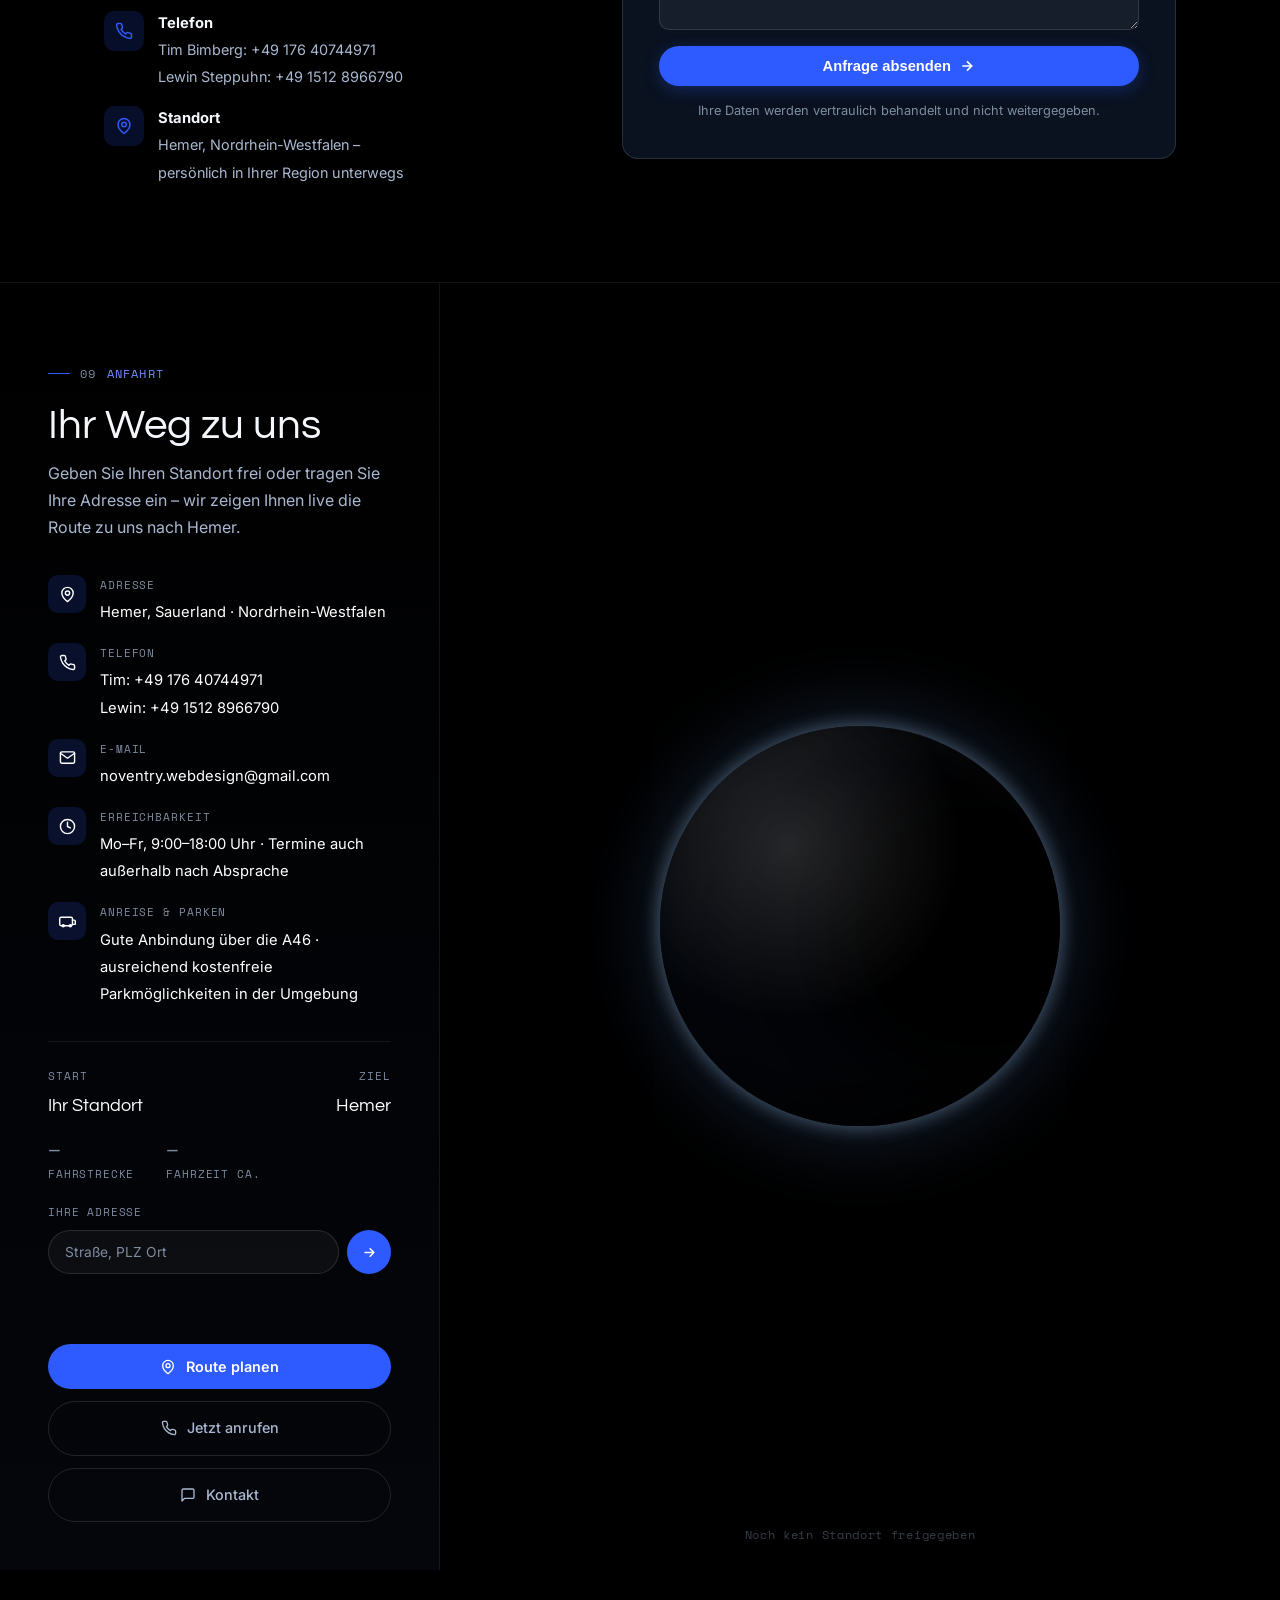
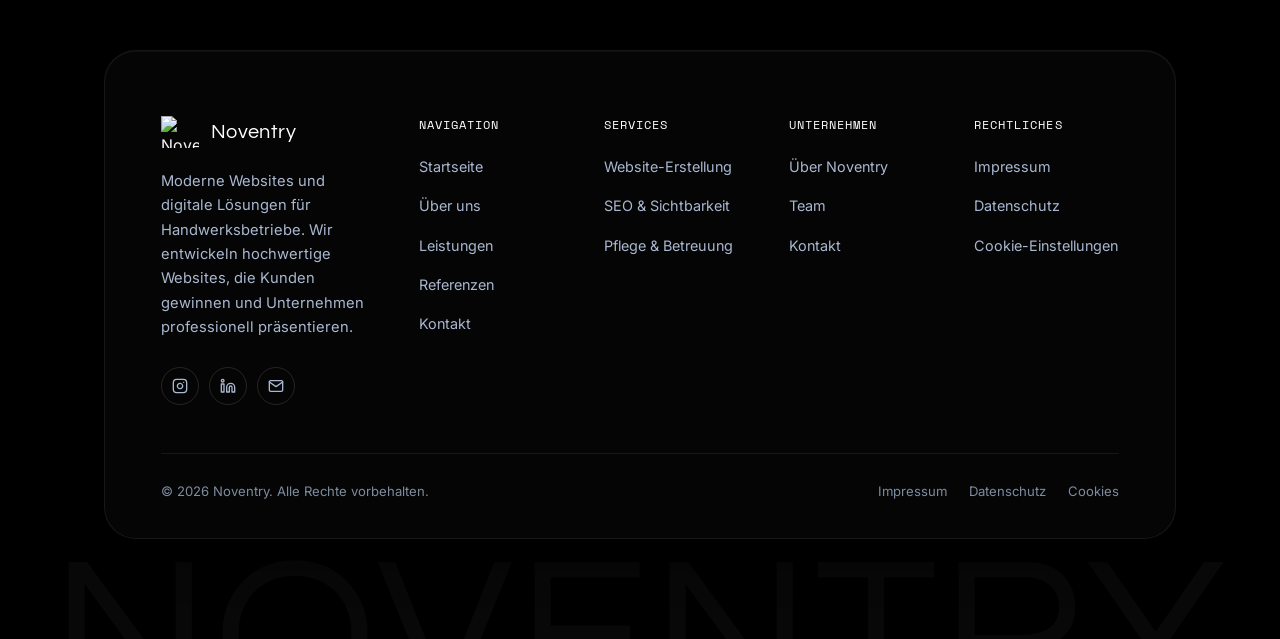
==== commit 76416f87: "Drostenkeller in der Projekte-Sektion durch Harry Style ersetzen Position 02 zeigt wieder Harry Styl" ====
--- a/index.html
+++ b/index.html
@@ -1605,7 +1605,7 @@
       <div class="fu">
         <div class="eyebrow"><span class="idx">06</span><span>Einblicke</span></div>
         <h2 class="sec-h2">So sehen unsere Websites aus</h2>
-        <p class="sec-sub">Ein reales Kundenprojekt, eine Referenzarbeit und ein Design-Showcase – aus der Gastronomie.</p>
+        <p class="sec-sub">Ein reales Kundenprojekt, eine Referenzarbeit und ein Design-Showcase.</p>
       </div>
       <div class="proj-list">
         <a class="proj fu" href="https://takumi-dortmund.com/" target="_blank" rel="noopener noreferrer">
@@ -1624,19 +1624,19 @@
             <span class="proj-cta">Website ansehen · takumi-dortmund.com <svg viewBox="0 0 24 24" fill="none" stroke="currentColor" stroke-width="2.5"><path d="M7 17L17 7M7 7h10v10"/></svg></span>
           </div>
         </a>
-        <a class="proj fu" href="https://drostenkeller.vercel.app/" target="_blank" rel="noopener noreferrer">
+        <a class="proj fu" href="projekte/harry-style.html" target="_blank" rel="noopener noreferrer">
           <div class="proj-index">02</div>
           <div class="proj-media">
-            <img src="assets/proj-drostenkeller.jpg" alt="Startseite der Website des Restaurants Drostenkeller" loading="lazy">
+            <img src="assets/proj-harrystyle.jpg" alt="Startseite der Website von Harry Style, einem Friseursalon in Berlin" loading="lazy">
             <span class="proj-badge proj-badge-ref">Referenzprojekt</span>
           </div>
           <div>
             <div class="proj-top">
-              <h3>Drostenkeller <svg class="arrow" width="18" height="18" viewBox="0 0 24 24" fill="none" stroke="currentColor" stroke-width="2.5" stroke-linecap="round" stroke-linejoin="round"><path d="M7 17 17 7M7 7h10v10"/></svg></h3>
-              <span class="proj-kind">Restaurant · Gastronomie</span>
+              <h3>Harry Style – Friseursalon <svg class="arrow" width="18" height="18" viewBox="0 0 24 24" fill="none" stroke="currentColor" stroke-width="2.5" stroke-linecap="round" stroke-linejoin="round"><path d="M7 17 17 7M7 7h10v10"/></svg></h3>
+              <span class="proj-kind">Beauty &amp; Lifestyle</span>
             </div>
-            <p>Modernes, hochwertiges Webdesign für einen traditionsreichen Gastronomiebetrieb.</p>
-            <div class="proj-tags"><span>Speisekarte</span><span>Tischreservierung</span><span>Galerie</span></div>
+            <p>Moderner Auftritt für einen Friseursalon in Berlin – Leistungsübersicht, Haartyp-Beratung und Bewertungen für direkte Terminbuchung.</p>
+            <div class="proj-tags"><span>Leistungen</span><span>Terminbuchung</span><span>Bewertungen</span></div>
             <span class="proj-cta">Website ansehen <svg viewBox="0 0 24 24" fill="none" stroke="currentColor" stroke-width="2.5"><path d="M7 17L17 7M7 7h10v10"/></svg></span>
           </div>
         </a>
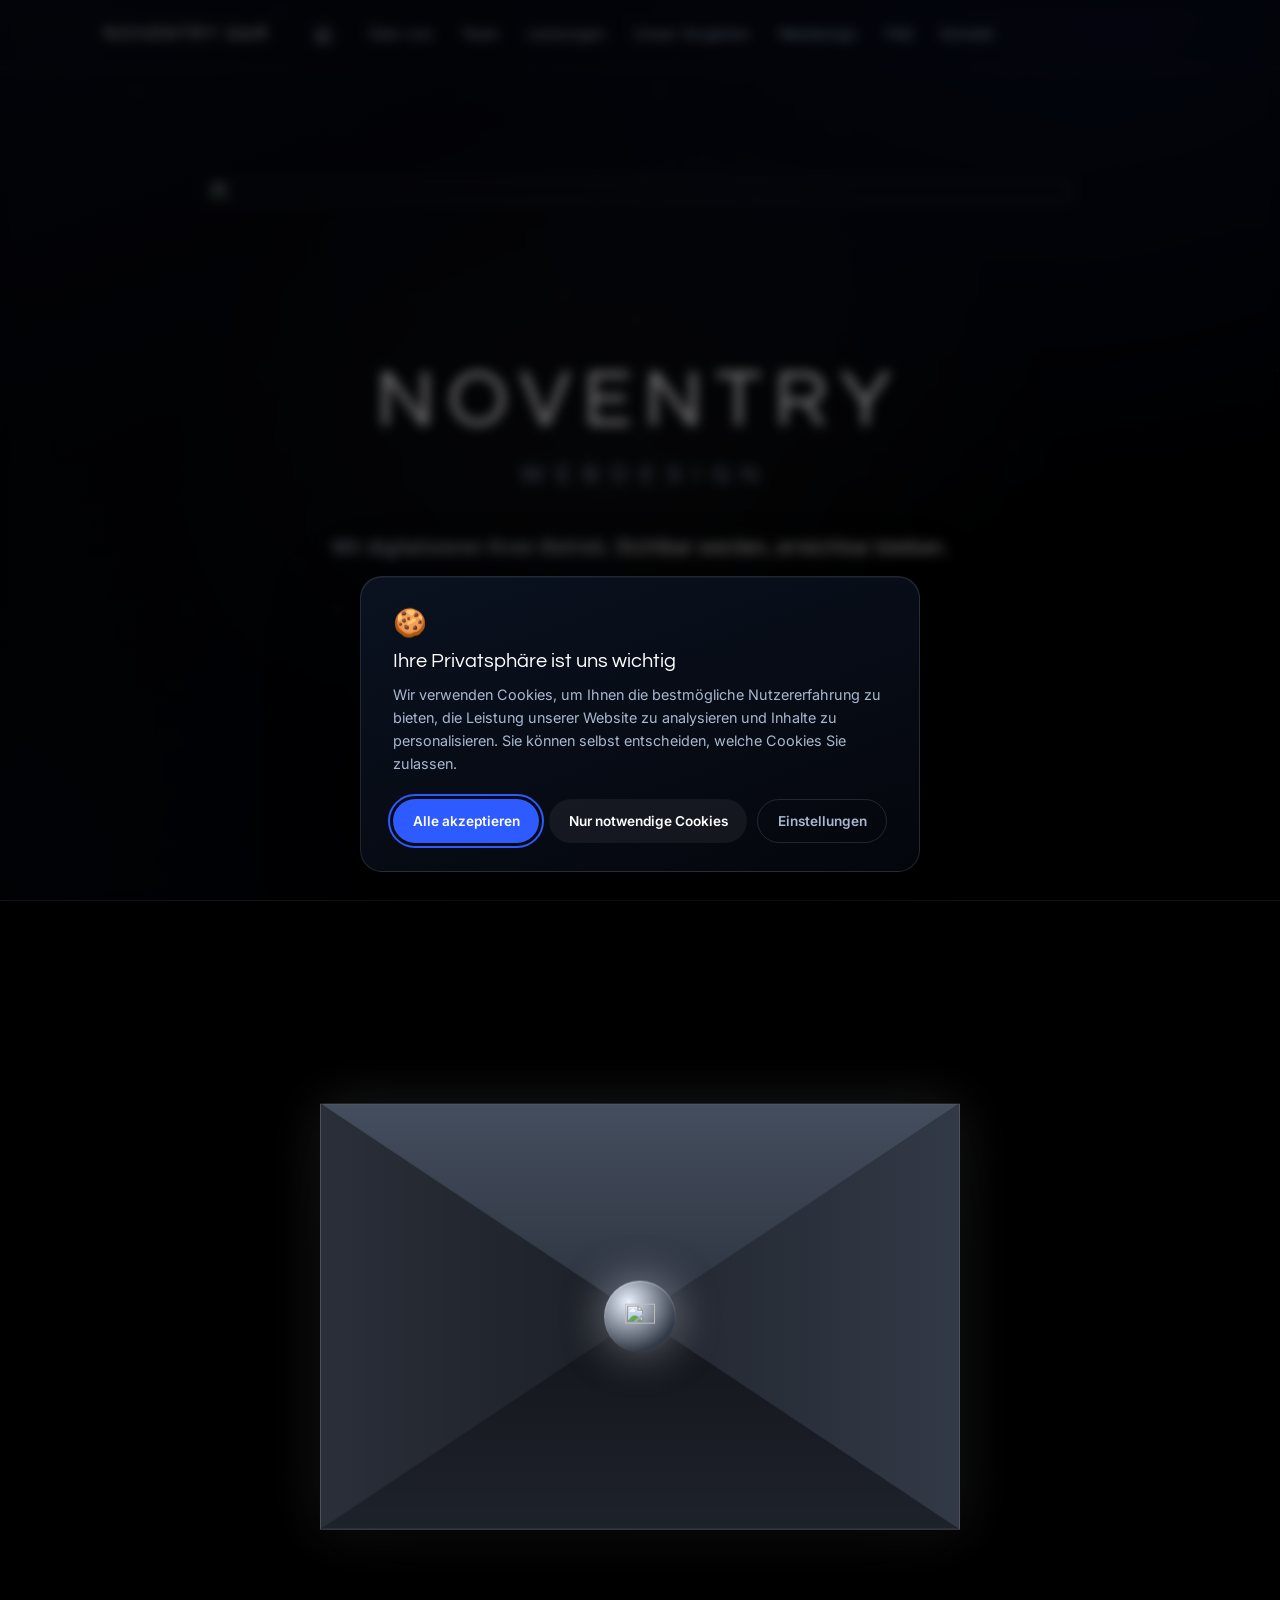
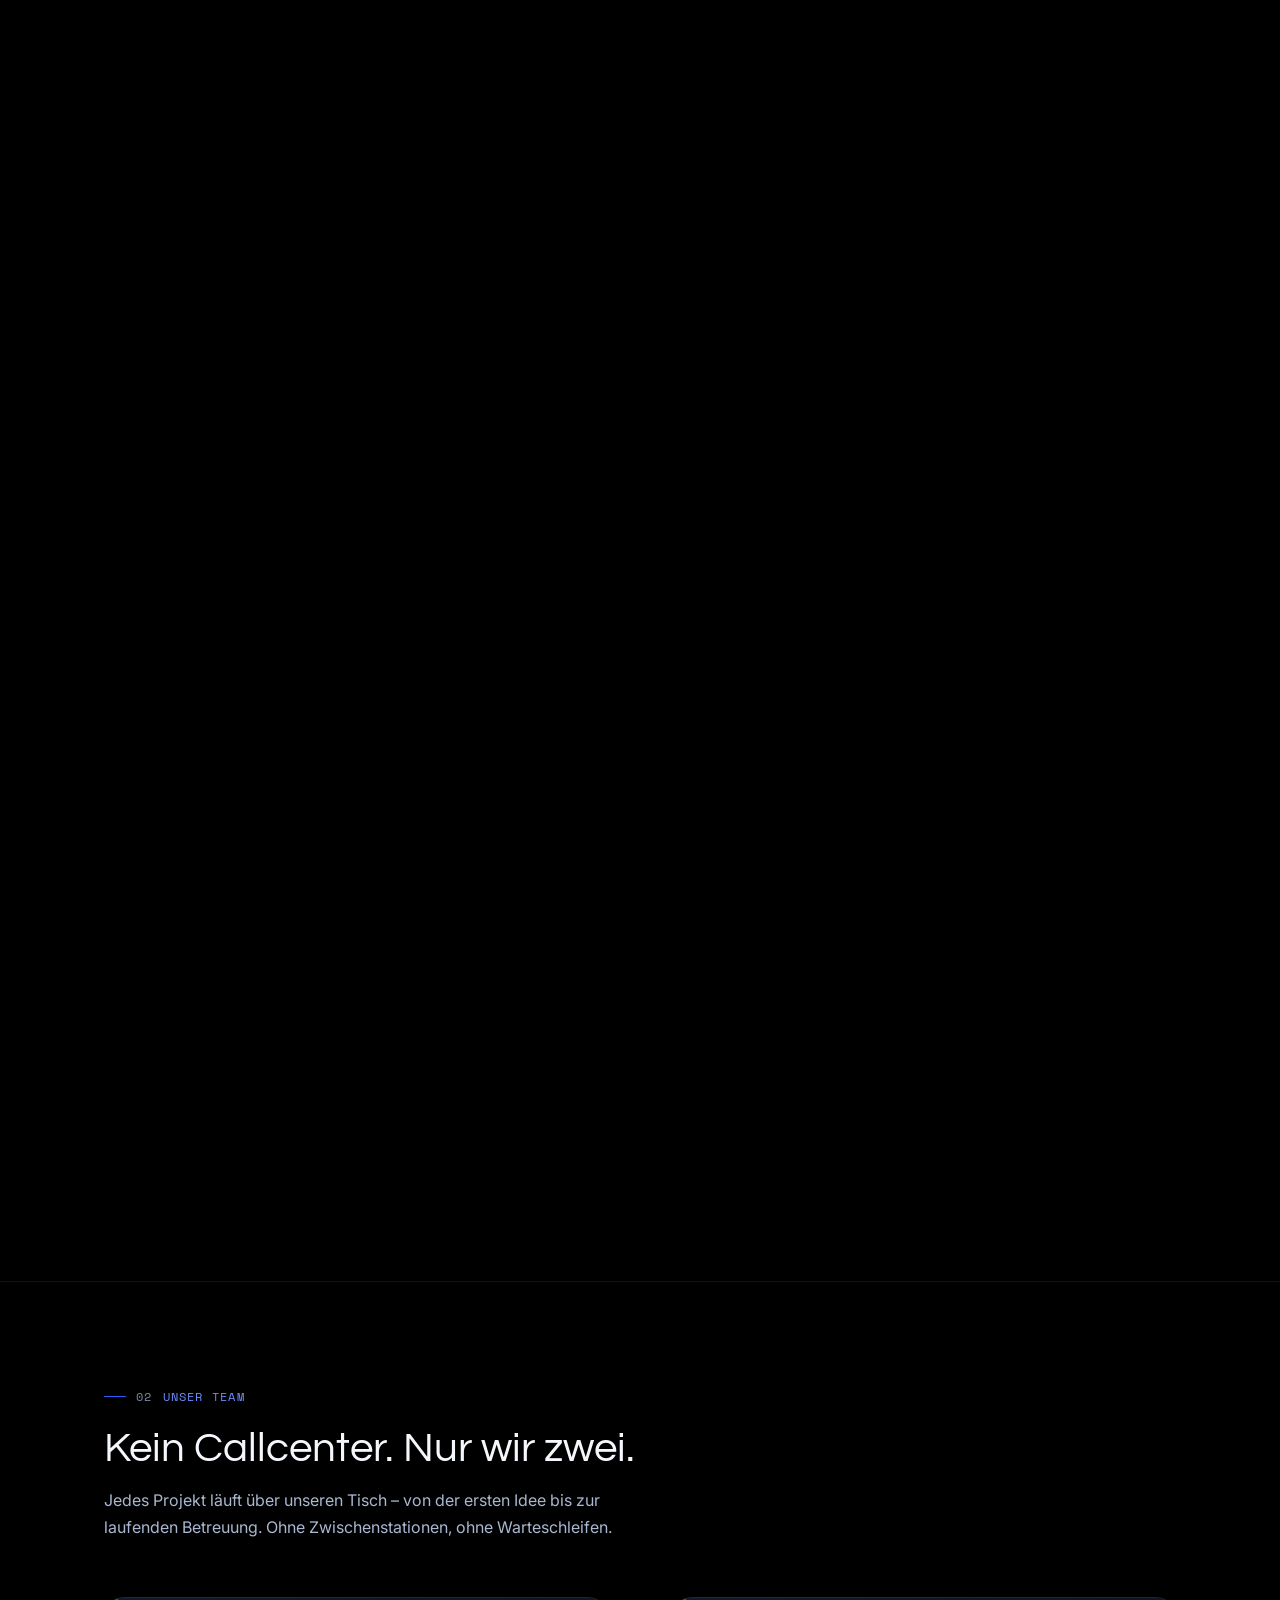
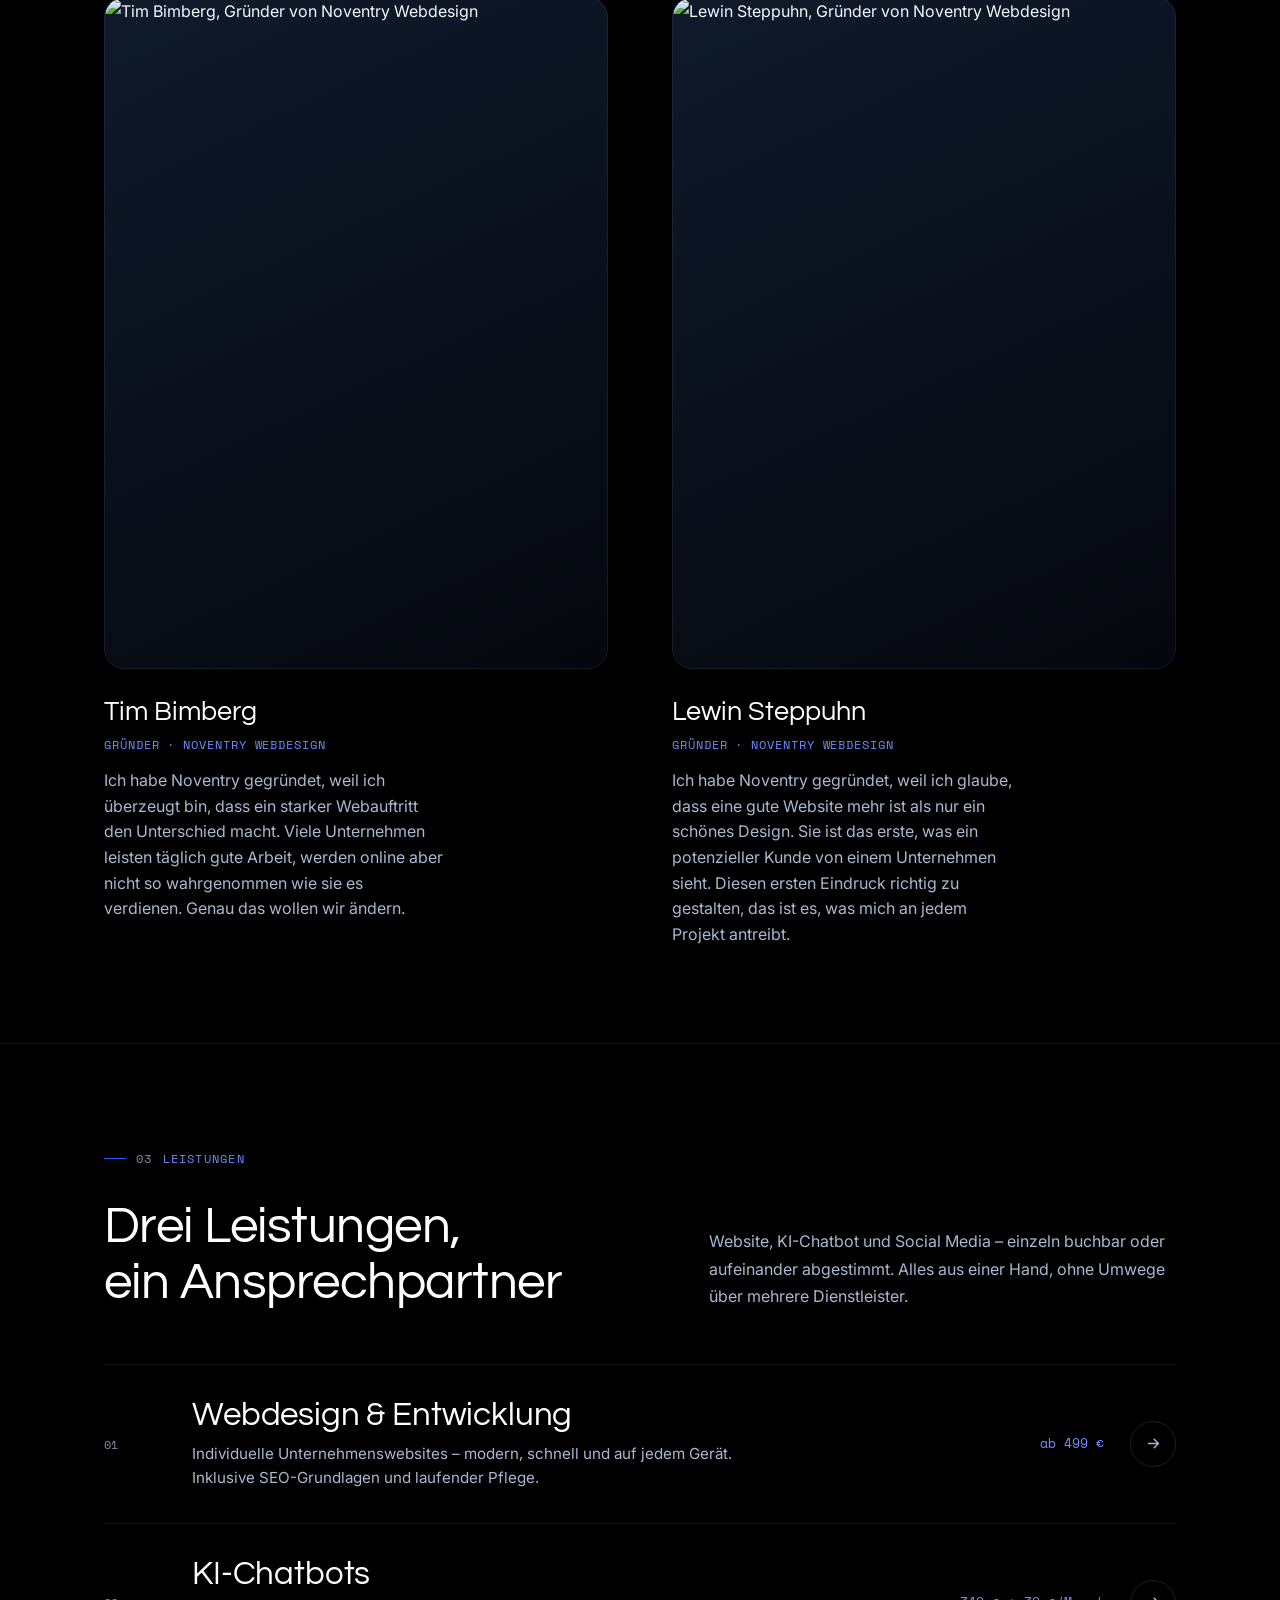
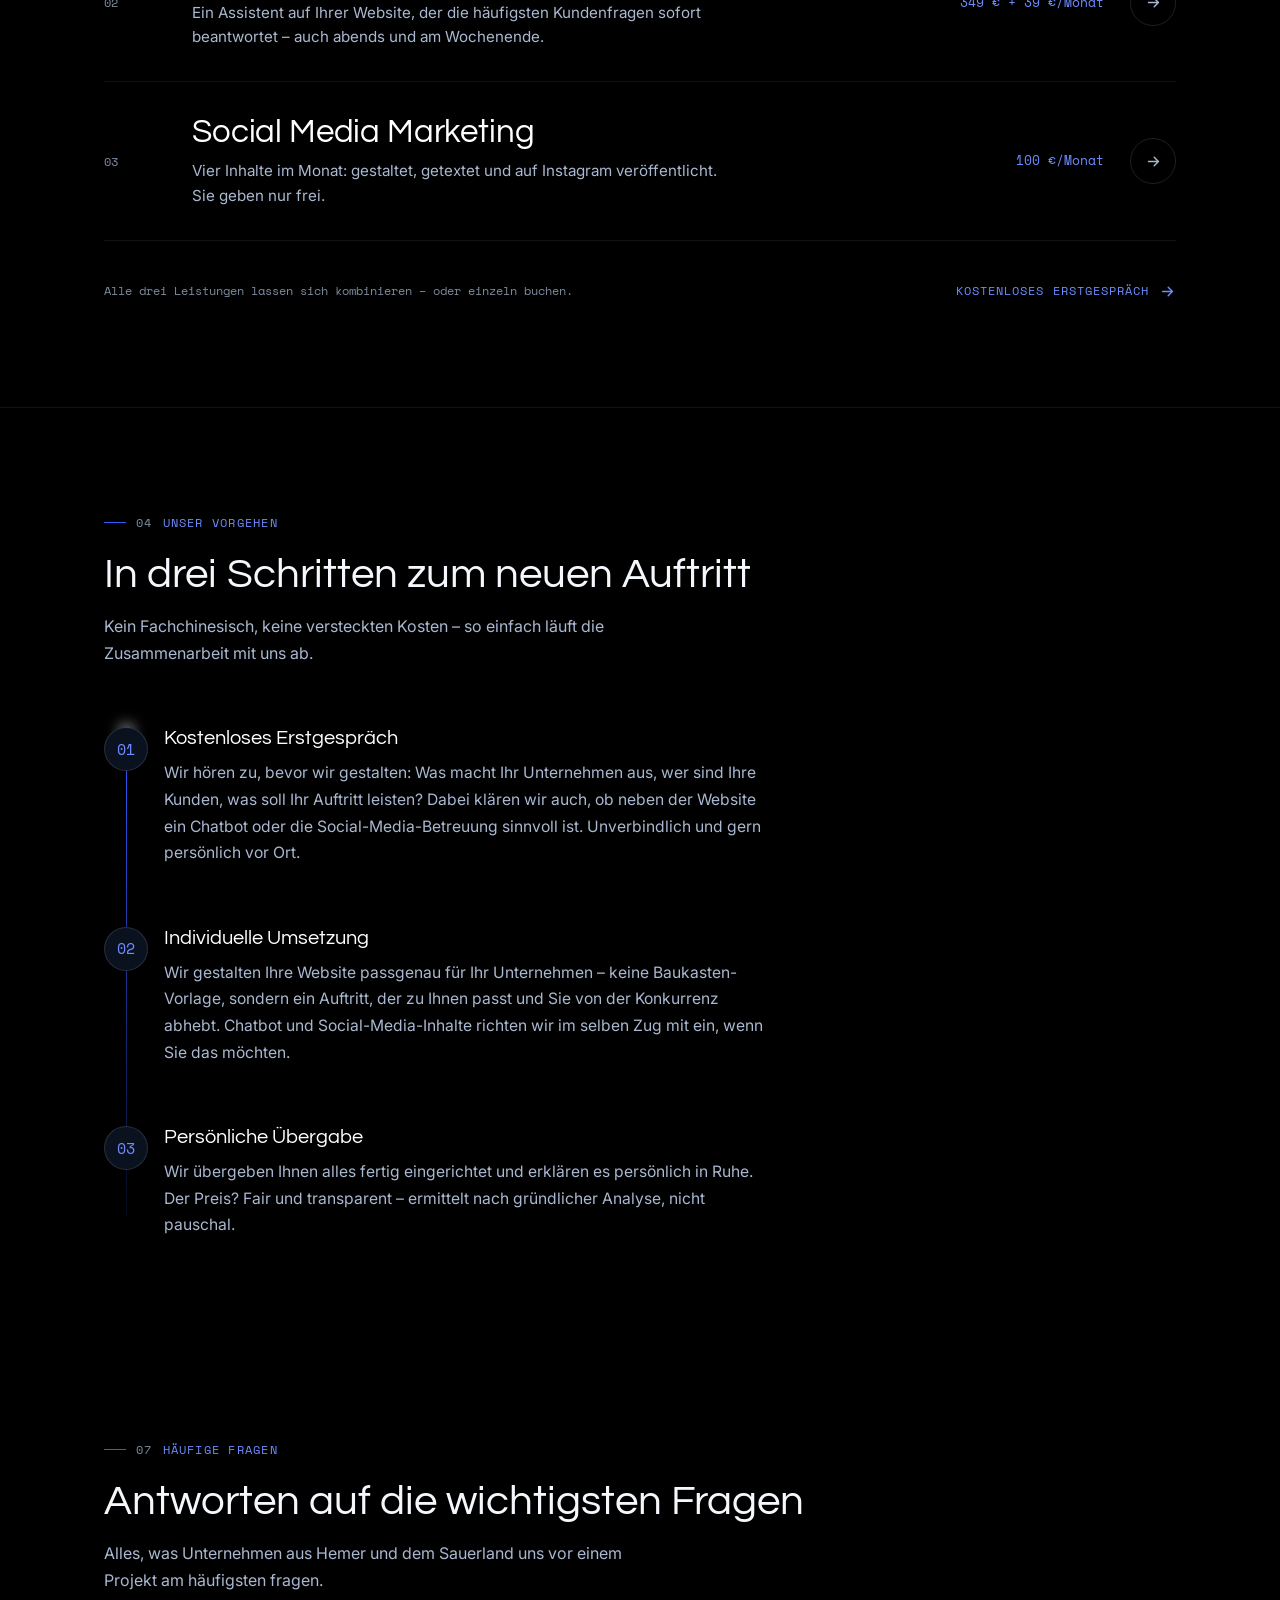
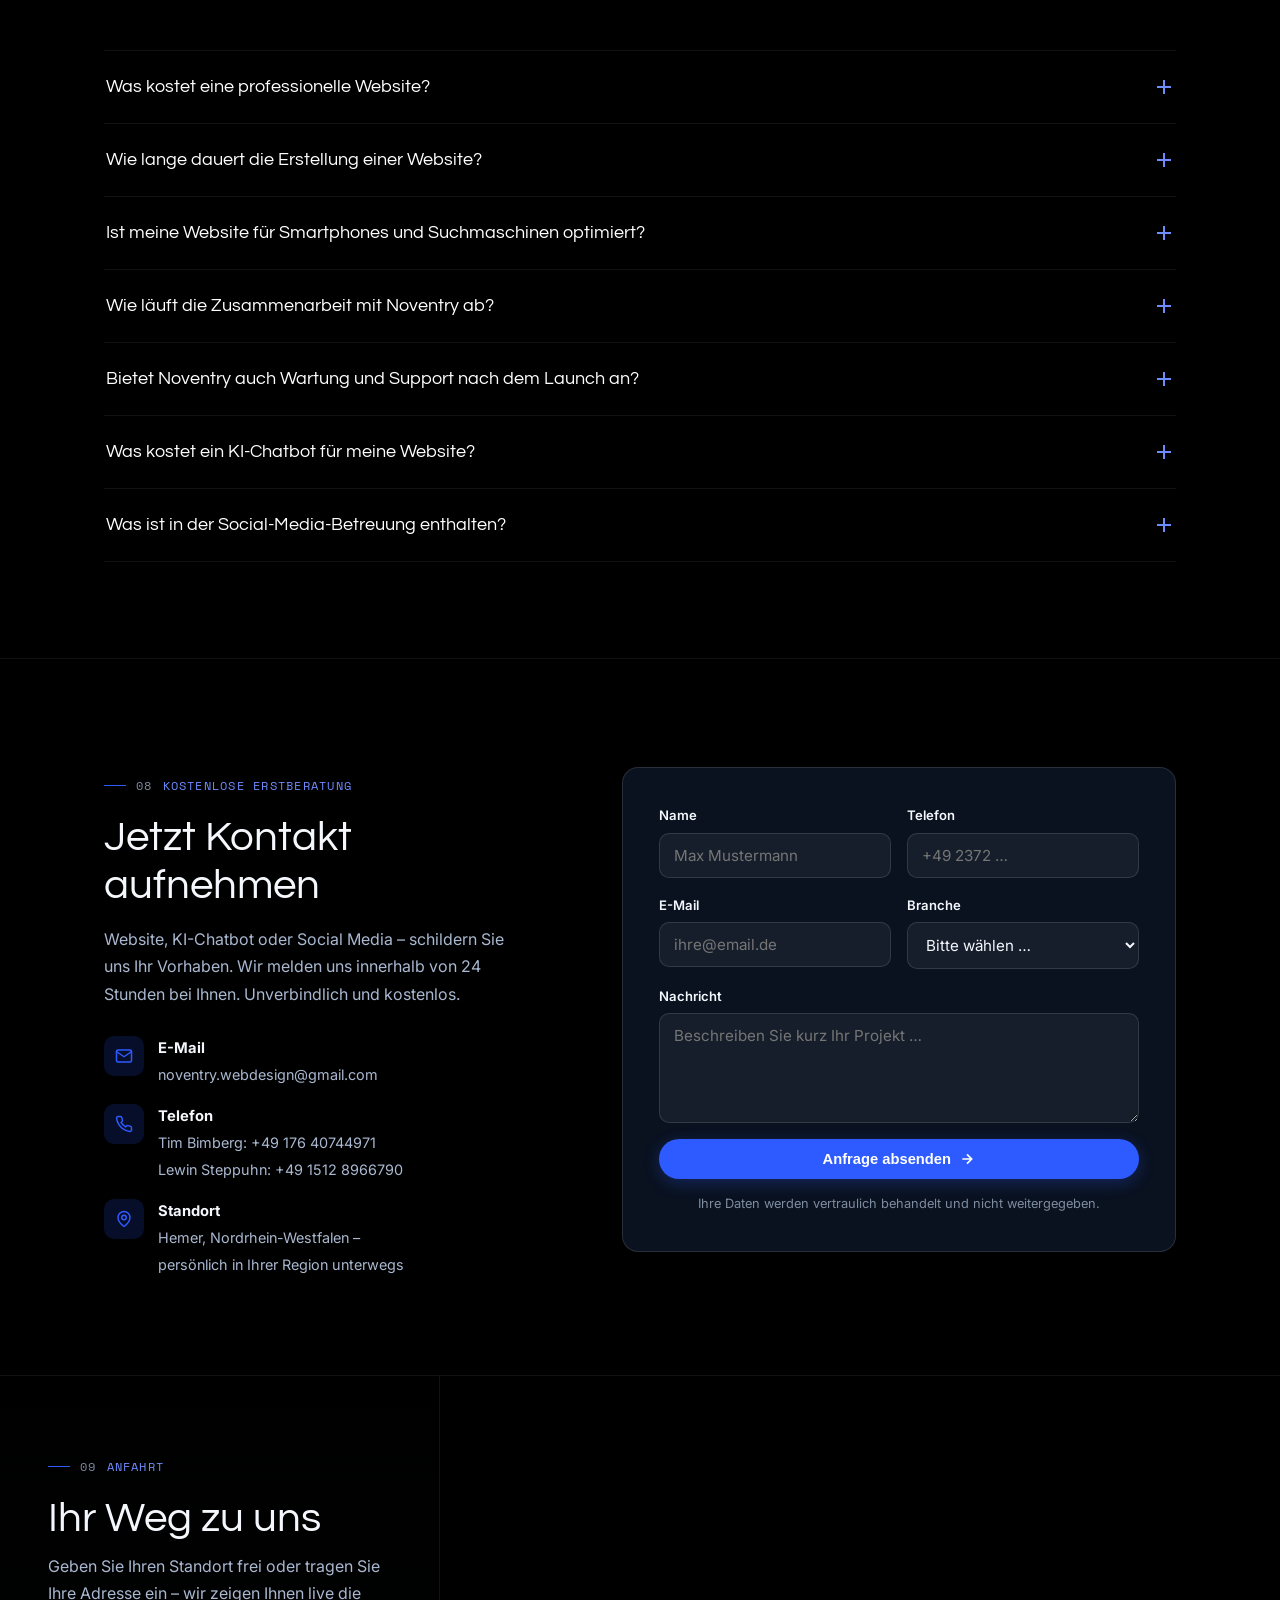
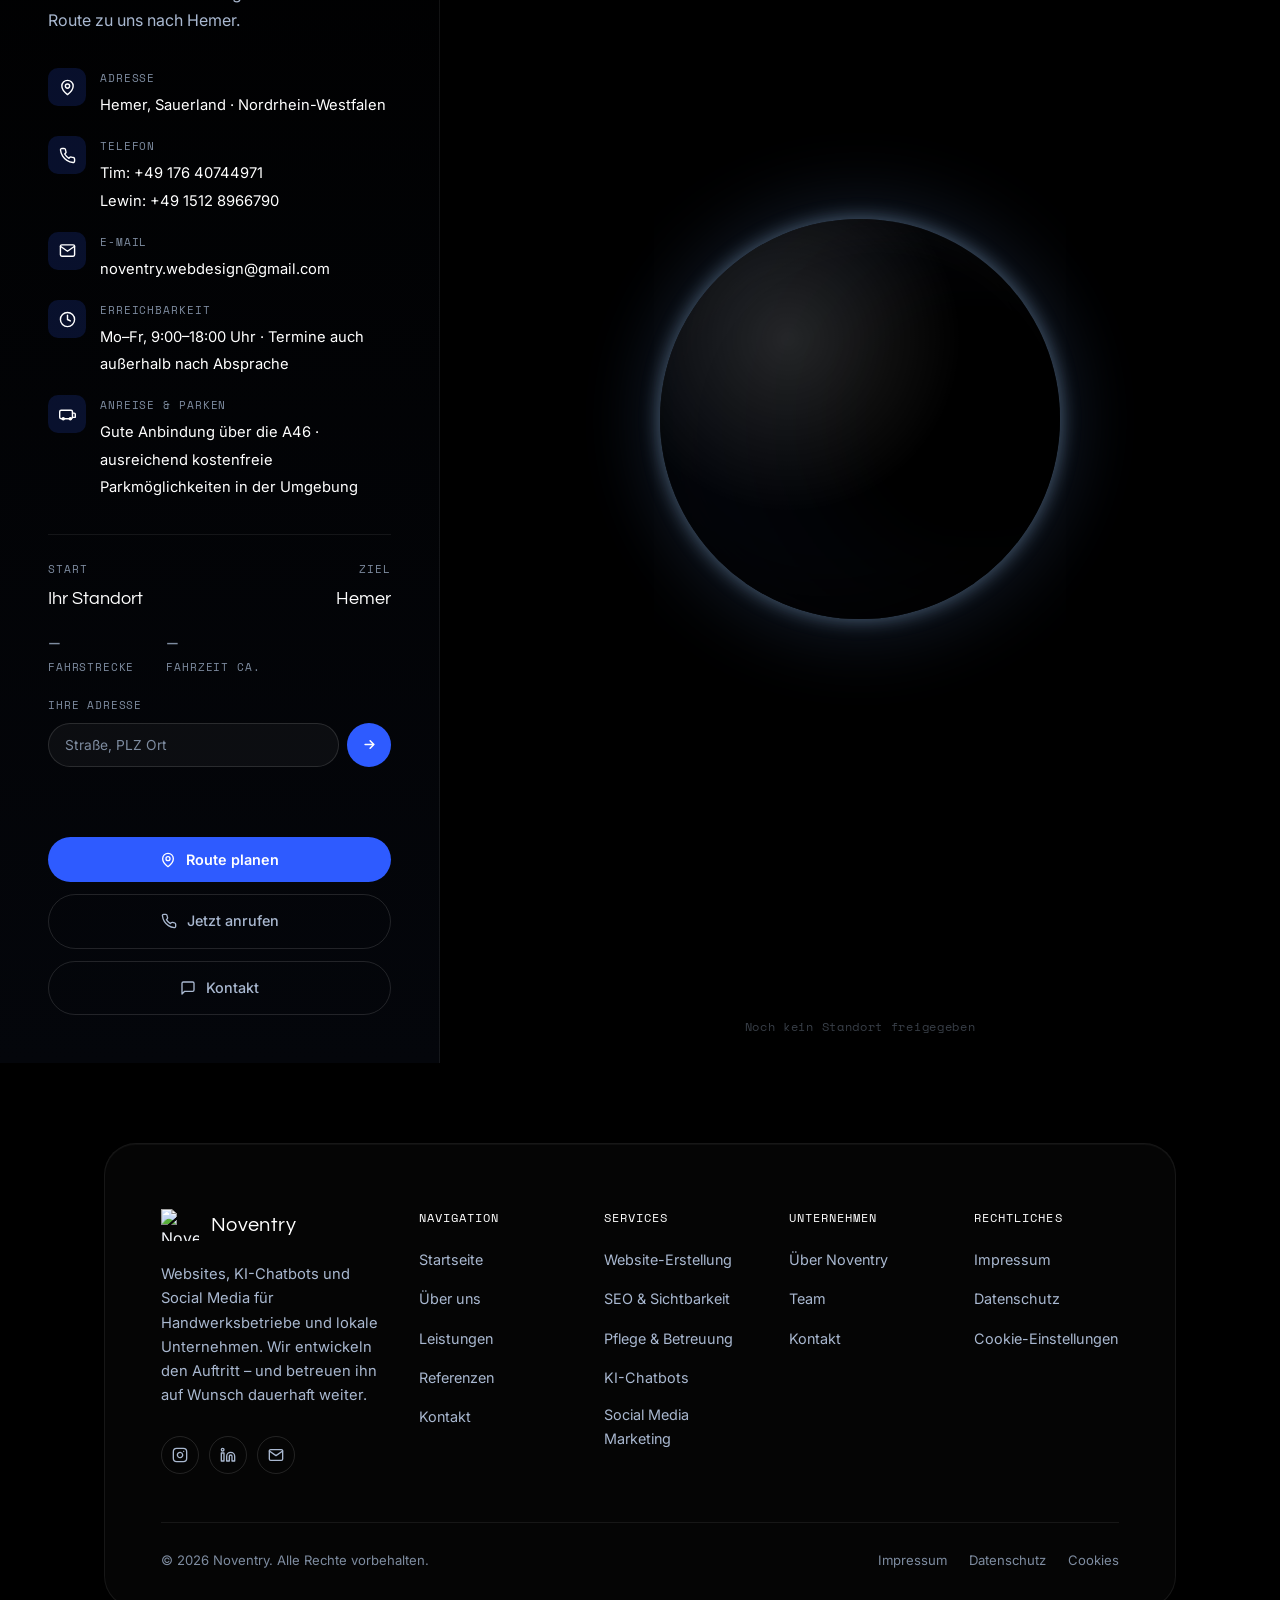
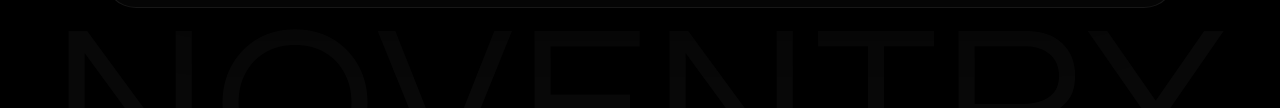
==== commit ec31a470: "Leistungsangebot auf Webdesign, KI-Chatbots und Social Media erweitern Noventry bietet neben Webdesi" ====
--- a/index.html
+++ b/index.html
@@ -3,8 +3,8 @@
 <head>
   <meta charset="UTF-8">
   <meta name="viewport" content="width=device-width, initial-scale=1.0">
-  <title>Noventry Webdesign – Websites für lokale Unternehmen aus Hemer</title>
-  <meta name="description" content="Noventry Webdesign aus Hemer entwickelt moderne, individuelle Websites für Handwerksbetriebe und lokale Unternehmen im Sauerland – persönliche Beratung, faire Preise.">
+  <title>Noventry Webdesign – Websites, KI-Chatbots &amp; Social Media aus Hemer</title>
+  <meta name="description" content="Noventry aus Hemer entwickelt individuelle Websites und übernimmt auf Wunsch KI-Chatbot und Social Media – für Handwerksbetriebe und lokale Unternehmen im Sauerland. Persönliche Beratung, faire Preise.">
   <meta name="robots" content="index, follow">
   <meta name="author" content="Noventry Webdesign GbR">
   <link rel="canonical" href="https://noventrywebdesign.com/">
@@ -13,15 +13,15 @@
   <meta property="og:type" content="website">
   <meta property="og:site_name" content="Noventry Webdesign">
   <meta property="og:locale" content="de_DE">
-  <meta property="og:title" content="Noventry Webdesign – Websites für lokale Unternehmen aus Hemer">
-  <meta property="og:description" content="Individuelle Websites für Handwerksbetriebe und lokale Unternehmen im Sauerland – persönliche Beratung statt Baukasten, faire Preise.">
+  <meta property="og:title" content="Noventry Webdesign – Websites, KI-Chatbots &amp; Social Media aus Hemer">
+  <meta property="og:description" content="Website, KI-Chatbot und Social Media aus einer Hand – für Handwerksbetriebe und lokale Unternehmen im Sauerland. Persönliche Beratung statt Baukasten.">
   <meta property="og:image" content="https://noventrywebdesign.com/assets/logo-mark-light.png">
   <meta property="og:url" content="https://noventrywebdesign.com/">
 
   <!-- Twitter Card -->
   <meta name="twitter:card" content="summary_large_image">
-  <meta name="twitter:title" content="Noventry Webdesign – Websites für lokale Unternehmen aus Hemer">
-  <meta name="twitter:description" content="Individuelle Websites für Handwerksbetriebe und lokale Unternehmen im Sauerland – persönliche Beratung statt Baukasten, faire Preise.">
+  <meta name="twitter:title" content="Noventry Webdesign – Websites, KI-Chatbots &amp; Social Media aus Hemer">
+  <meta name="twitter:description" content="Website, KI-Chatbot und Social Media aus einer Hand – für Handwerksbetriebe und lokale Unternehmen im Sauerland. Persönliche Beratung statt Baukasten.">
   <meta name="twitter:image" content="https://noventrywebdesign.com/assets/logo-mark-light.png">
 
   <!-- Favicon / App-Icons -->
@@ -54,6 +54,16 @@
         "telephone": "+49 176 40744971",
         "email": "noventry.webdesign@gmail.com",
         "priceRange": "€€",
+        "description": "Noventry Webdesign aus Hemer entwickelt individuelle Websites für lokale Unternehmen und bietet zusätzlich die Einrichtung von KI-Chatbots sowie die laufende Betreuung von Social-Media-Inhalten.",
+        "hasOfferCatalog": {
+          "@type": "OfferCatalog",
+          "name": "Leistungen",
+          "itemListElement": [
+            { "@type": "Offer", "itemOffered": { "@type": "Service", "name": "Webdesign & Entwicklung", "description": "Individuelle Unternehmenswebsites, responsives Design, SEO-Grundlagen sowie Pflege und Betreuung." } },
+            { "@type": "Offer", "itemOffered": { "@type": "Service", "name": "KI-Chatbots", "description": "Einrichtung eines KI-Chatbots, der häufige Kundenfragen auf der Website beantwortet." } },
+            { "@type": "Offer", "itemOffered": { "@type": "Service", "name": "Social Media Marketing", "description": "Vier gestaltete und getextete Inhalte pro Monat mit Veröffentlichung auf Instagram." } }
+          ]
+        },
         "areaServed": ["Hemer", "Iserlohn", "Menden", "Hagen", "Dortmund", "Nordrhein-Westfalen"],
         "address": {
           "@type": "PostalAddress",
@@ -79,8 +89,8 @@
         "@type": "WebPage",
         "@id": "https://noventrywebdesign.com/#webpage",
         "url": "https://noventrywebdesign.com/",
-        "name": "Noventry Webdesign – Websites für lokale Unternehmen aus Hemer",
-        "description": "Noventry Webdesign aus Hemer entwickelt moderne, individuelle Websites für Handwerksbetriebe und lokale Unternehmen im Sauerland.",
+        "name": "Noventry Webdesign – Websites, KI-Chatbots & Social Media aus Hemer",
+        "description": "Noventry aus Hemer entwickelt individuelle Websites und übernimmt auf Wunsch KI-Chatbot und Social-Media-Betreuung für Handwerksbetriebe und lokale Unternehmen im Sauerland.",
         "isPartOf": { "@id": "https://noventrywebdesign.com/#website" },
         "about": { "@id": "https://noventrywebdesign.com/#business" },
         "inLanguage": "de-DE"
@@ -124,1170 +134,22 @@
         "@type": "Question",
         "name": "Bietet Noventry auch Wartung und Support nach dem Launch an?",
         "acceptedAnswer": { "@type": "Answer", "text": "Ja. Auf Wunsch übernehmen wir die laufende Wartung Ihrer Website. Dazu gehören Sicherheitsupdates, technische Pflege, Backups sowie kleinere Anpassungen. Dieser Service erfolgt im Rahmen eines monatlichen Wartungs- und Supportpakets, damit Ihre Website langfristig sicher, schnell und aktuell bleibt." }
+      },
+      {
+        "@type": "Question",
+        "name": "Was kostet ein KI-Chatbot für meine Website?",
+        "acceptedAnswer": { "@type": "Answer", "text": "Die Einrichtung kostet einmalig 349 €, die laufende Betreuung 39 € pro Monat. Wir richten den Chatbot individuell für Ihr Unternehmen ein, damit er häufige Kundenfragen zu Leistungen, Angeboten und Öffnungszeiten beantwortet. Externe Plattform- und Nutzungskosten des eingesetzten KI-Anbieters können zusätzlich anfallen." }
+      },
+      {
+        "@type": "Question",
+        "name": "Was ist in der Social-Media-Betreuung enthalten?",
+        "acceptedAnswer": { "@type": "Answer", "text": "Für 100 € pro Monat erstellen und veröffentlichen wir vier Inhalte: vier Beiträge, vier Reels oder eine Mischung aus beidem. Enthalten sind Gestaltung, individuelle Texte und Hashtags sowie ein einheitlicher Markenauftritt. Veröffentlicht wird auf Instagram, einmal im Monat stimmen wir die Inhalte gemeinsam ab." }
       }
     ]
   }
   </script>
 
-  <style>
-    :root{
-      --galaxy-bg:
-        radial-gradient(2.15px 2.15px at 20.80% 41.49%, rgba(255,255,255,0.81), transparent 70%),
-        radial-gradient(1.66px 1.66px at 10.73% 10.11%, rgba(255,255,255,0.76), transparent 70%),
-        radial-gradient(2.20px 2.20px at 51.51% 10.07%, rgba(255,255,255,0.77), transparent 70%),
-        radial-gradient(1.83px 1.83px at 49.76% 35.69%, rgba(255,255,255,0.98), transparent 70%),
-        radial-gradient(2.15px 2.15px at 23.24% 62.89%, rgba(255,255,255,0.76), transparent 70%),
-        radial-gradient(2.29px 2.29px at 65.50% 13.53%, rgba(255,255,255,0.83), transparent 70%),
-        radial-gradient(1.70px 1.70px at 78.79% 7.98%, rgba(255,255,255,0.81), transparent 70%),
-        radial-gradient(2.37px 2.37px at 44.17% 32.71%, rgba(255,255,255,1.00), transparent 70%),
-        radial-gradient(1.67px 1.67px at 52.93% 35.22%, rgba(255,255,255,0.91), transparent 70%),
-        radial-gradient(2.00px 2.00px at 21.70% 1.34%, rgba(255,255,255,0.98), transparent 70%),
-        radial-gradient(2.18px 2.18px at 69.78% 81.39%, rgba(255,255,255,0.82), transparent 70%),
-        radial-gradient(2.13px 2.13px at 26.96% 13.86%, rgba(255,255,255,0.76), transparent 70%),
-        radial-gradient(2.02px 2.02px at 79.25% 49.73%, rgba(255,255,255,0.85), transparent 70%),
-        radial-gradient(2.40px 2.40px at 63.20% 12.20%, rgba(255,255,255,0.91), transparent 70%),
-        radial-gradient(1.51px 1.51px at 35.01% 82.97%, rgba(255,255,255,0.55), transparent 70%),
-        radial-gradient(1.43px 1.43px at 14.40% 55.34%, rgba(255,255,255,0.74), transparent 70%),
-        radial-gradient(1.55px 1.55px at 14.62% 67.62%, rgba(255,255,255,0.90), transparent 70%),
-        radial-gradient(1.48px 1.48px at 82.71% 70.22%, rgba(255,255,255,0.66), transparent 70%),
-        radial-gradient(1.09px 1.09px at 63.53% 5.75%, rgba(255,255,255,0.73), transparent 70%),
-        radial-gradient(1.10px 1.10px at 89.73% 97.44%, rgba(255,255,255,0.84), transparent 70%),
-        radial-gradient(1.26px 1.26px at 74.97% 90.64%, rgba(255,255,255,0.81), transparent 70%),
-        radial-gradient(1.03px 1.03px at 98.22% 24.26%, rgba(255,255,255,0.79), transparent 70%),
-        radial-gradient(1.41px 1.41px at 82.38% 74.91%, rgba(255,255,255,0.75), transparent 70%),
-        radial-gradient(1.28px 1.28px at 88.54% 92.29%, rgba(255,255,255,0.72), transparent 70%),
-        radial-gradient(1.34px 1.34px at 99.78% 41.18%, rgba(255,255,255,0.55), transparent 70%),
-        radial-gradient(1.50px 1.50px at 81.26% 97.01%, rgba(255,255,255,0.59), transparent 70%),
-        radial-gradient(1.28px 1.28px at 78.07% 72.52%, rgba(255,255,255,0.76), transparent 70%),
-        radial-gradient(1.30px 1.30px at 76.30% 40.85%, rgba(255,255,255,0.58), transparent 70%),
-        radial-gradient(1.02px 1.02px at 99.19% 93.24%, rgba(255,255,255,0.72), transparent 70%),
-        radial-gradient(1.05px 1.05px at 61.43% 1.28%, rgba(255,255,255,0.57), transparent 70%),
-        radial-gradient(1.58px 1.58px at 6.05% 7.97%, rgba(255,255,255,0.66), transparent 70%),
-        radial-gradient(1.07px 1.07px at 56.39% 3.18%, rgba(255,255,255,0.71), transparent 70%),
-        radial-gradient(1.11px 1.11px at 41.50% 85.41%, rgba(255,255,255,0.63), transparent 70%),
-        radial-gradient(1.53px 1.53px at 98.65% 51.84%, rgba(255,255,255,0.77), transparent 70%),
-        radial-gradient(1.03px 1.03px at 43.31% 90.76%, rgba(255,255,255,0.84), transparent 70%),
-        radial-gradient(1.49px 1.49px at 50.66% 69.87%, rgba(255,255,255,0.85), transparent 70%),
-        radial-gradient(1.31px 1.31px at 51.06% 89.28%, rgba(255,255,255,0.69), transparent 70%),
-        radial-gradient(1.18px 1.18px at 48.19% 44.34%, rgba(255,255,255,0.61), transparent 70%),
-        radial-gradient(1.29px 1.29px at 39.68% 96.93%, rgba(255,255,255,0.58), transparent 70%),
-        radial-gradient(1.42px 1.42px at 69.27% 71.94%, rgba(255,255,255,0.67), transparent 70%),
-        radial-gradient(1.43px 1.43px at 26.26% 67.63%, rgba(255,255,255,0.74), transparent 70%),
-        radial-gradient(1.47px 1.47px at 27.19% 51.01%, rgba(255,255,255,0.52), transparent 70%),
-        radial-gradient(1.07px 1.07px at 23.64% 72.17%, rgba(255,255,255,0.72), transparent 70%),
-        radial-gradient(1.36px 1.36px at 33.84% 83.15%, rgba(255,255,255,0.54), transparent 70%),
-        radial-gradient(1.33px 1.33px at 36.40% 98.98%, rgba(255,255,255,0.56), transparent 70%),
-        radial-gradient(1.37px 1.37px at 46.07% 49.81%, rgba(255,255,255,0.73), transparent 70%),
-        radial-gradient(1.41px 1.41px at 1.19% 23.22%, rgba(255,255,255,0.77), transparent 70%),
-        radial-gradient(1.02px 1.02px at 3.79% 39.66%, rgba(255,255,255,0.81), transparent 70%),
-        radial-gradient(1.11px 1.11px at 27.57% 36.76%, rgba(255,255,255,0.77), transparent 70%),
-        radial-gradient(1.08px 1.08px at 73.47% 78.61%, rgba(255,255,255,0.82), transparent 70%),
-        radial-gradient(1.01px 1.01px at 23.11% 80.48%, rgba(255,255,255,0.60), transparent 70%),
-        radial-gradient(1.24px 1.24px at 44.36% 83.92%, rgba(255,255,255,0.74), transparent 70%),
-        radial-gradient(1.58px 1.58px at 47.15% 99.29%, rgba(255,255,255,0.53), transparent 70%),
-        radial-gradient(1.42px 1.42px at 34.36% 90.97%, rgba(255,255,255,0.85), transparent 70%),
-        radial-gradient(0.80px 0.80px at 54.50% 14.96%, rgba(255,255,255,0.42), transparent 70%),
-        radial-gradient(0.87px 0.87px at 77.36% 54.76%, rgba(255,255,255,0.63), transparent 70%),
-        radial-gradient(0.60px 0.60px at 65.75% 51.10%, rgba(255,255,255,0.38), transparent 70%),
-        radial-gradient(0.68px 0.68px at 73.18% 91.30%, rgba(255,255,255,0.51), transparent 70%),
-        radial-gradient(0.68px 0.68px at 91.99% 19.61%, rgba(255,255,255,0.38), transparent 70%),
-        radial-gradient(0.50px 0.50px at 44.65% 50.39%, rgba(255,255,255,0.56), transparent 70%),
-        radial-gradient(0.82px 0.82px at 36.05% 47.13%, rgba(255,255,255,0.44), transparent 70%),
-        radial-gradient(0.87px 0.87px at 63.15% 93.02%, rgba(255,255,255,0.37), transparent 70%),
-        radial-gradient(0.99px 0.99px at 60.34% 78.90%, rgba(255,255,255,0.68), transparent 70%),
-        radial-gradient(0.85px 0.85px at 92.25% 61.48%, rgba(255,255,255,0.59), transparent 70%),
-        radial-gradient(0.93px 0.93px at 97.13% 2.48%, rgba(255,255,255,0.53), transparent 70%),
-        radial-gradient(0.89px 0.89px at 5.57% 90.45%, rgba(255,255,255,0.69), transparent 70%),
-        radial-gradient(0.72px 0.72px at 66.24% 59.57%, rgba(255,255,255,0.44), transparent 70%),
-        radial-gradient(0.97px 0.97px at 96.96% 56.80%, rgba(255,255,255,0.46), transparent 70%),
-        radial-gradient(0.95px 0.95px at 35.31% 1.42%, rgba(255,255,255,0.43), transparent 70%),
-        radial-gradient(0.75px 0.75px at 92.14% 53.16%, rgba(255,255,255,0.54), transparent 70%),
-        radial-gradient(0.79px 0.79px at 10.31% 32.96%, rgba(255,255,255,0.35), transparent 70%),
-        radial-gradient(0.73px 0.73px at 71.88% 99.49%, rgba(255,255,255,0.60), transparent 70%),
-        radial-gradient(0.54px 0.54px at 84.46% 89.51%, rgba(255,255,255,0.57), transparent 70%),
-        radial-gradient(0.58px 0.58px at 78.27% 44.04%, rgba(255,255,255,0.48), transparent 70%),
-        radial-gradient(0.88px 0.88px at 75.73% 71.38%, rgba(255,255,255,0.62), transparent 70%),
-        radial-gradient(0.59px 0.59px at 90.24% 24.53%, rgba(255,255,255,0.36), transparent 70%),
-        radial-gradient(0.84px 0.84px at 27.62% 77.24%, rgba(255,255,255,0.49), transparent 70%),
-        radial-gradient(0.56px 0.56px at 72.21% 85.80%, rgba(255,255,255,0.53), transparent 70%),
-        radial-gradient(0.87px 0.87px at 96.55% 74.38%, rgba(255,255,255,0.38), transparent 70%),
-        radial-gradient(0.69px 0.69px at 36.09% 16.33%, rgba(255,255,255,0.47), transparent 70%),
-        radial-gradient(0.75px 0.75px at 56.87% 84.69%, rgba(255,255,255,0.36), transparent 70%),
-        radial-gradient(0.90px 0.90px at 59.09% 21.33%, rgba(255,255,255,0.60), transparent 70%),
-        radial-gradient(0.51px 0.51px at 2.40% 33.80%, rgba(255,255,255,0.38), transparent 70%),
-        radial-gradient(0.55px 0.55px at 68.65% 21.11%, rgba(255,255,255,0.35), transparent 70%),
-        radial-gradient(0.92px 0.92px at 32.72% 65.94%, rgba(255,255,255,0.51), transparent 70%),
-        radial-gradient(0.84px 0.84px at 91.30% 13.12%, rgba(255,255,255,0.67), transparent 70%),
-        radial-gradient(0.86px 0.86px at 68.42% 28.98%, rgba(255,255,255,0.62), transparent 70%),
-        radial-gradient(0.83px 0.83px at 69.21% 53.23%, rgba(255,255,255,0.44), transparent 70%),
-        radial-gradient(0.68px 0.68px at 94.26% 92.02%, rgba(255,255,255,0.69), transparent 70%),
-        radial-gradient(0.80px 0.80px at 21.75% 49.23%, rgba(255,255,255,0.43), transparent 70%),
-        radial-gradient(0.68px 0.68px at 30.60% 26.35%, rgba(255,255,255,0.45), transparent 70%),
-        radial-gradient(0.84px 0.84px at 21.11% 73.13%, rgba(255,255,255,0.51), transparent 70%),
-        radial-gradient(0.78px 0.78px at 37.31% 67.27%, rgba(255,255,255,0.60), transparent 70%),
-        radial-gradient(0.62px 0.62px at 59.12% 20.48%, rgba(255,255,255,0.68), transparent 70%),
-        radial-gradient(0.90px 0.90px at 32.22% 32.59%, rgba(255,255,255,0.42), transparent 70%),
-        radial-gradient(0.55px 0.55px at 99.31% 16.87%, rgba(255,255,255,0.61), transparent 70%),
-        radial-gradient(0.89px 0.89px at 44.82% 29.73%, rgba(255,255,255,0.45), transparent 70%),
-        radial-gradient(0.66px 0.66px at 20.48% 72.52%, rgba(255,255,255,0.38), transparent 70%),
-        radial-gradient(0.90px 0.90px at 63.11% 70.48%, rgba(255,255,255,0.47), transparent 70%),
-        radial-gradient(0.96px 0.96px at 39.49% 84.22%, rgba(255,255,255,0.54), transparent 70%),
-        radial-gradient(0.77px 0.77px at 6.56% 38.28%, rgba(255,255,255,0.48), transparent 70%),
-        radial-gradient(0.80px 0.80px at 99.32% 65.44%, rgba(255,255,255,0.52), transparent 70%),
-        radial-gradient(0.81px 0.81px at 65.72% 78.90%, rgba(255,255,255,0.67), transparent 70%),
-        radial-gradient(0.50px 0.50px at 33.02% 7.00%, rgba(255,255,255,0.44), transparent 70%),
-        radial-gradient(0.98px 0.98px at 17.37% 51.52%, rgba(255,255,255,0.55), transparent 70%),
-        radial-gradient(0.66px 0.66px at 38.37% 26.92%, rgba(255,255,255,0.38), transparent 70%),
-        radial-gradient(0.87px 0.87px at 21.06% 79.61%, rgba(255,255,255,0.67), transparent 70%),
-        radial-gradient(0.59px 0.59px at 66.39% 57.14%, rgba(255,255,255,0.47), transparent 70%),
-        radial-gradient(0.97px 0.97px at 13.66% 75.31%, rgba(255,255,255,0.64), transparent 70%),
-        radial-gradient(0.72px 0.72px at 21.17% 41.71%, rgba(255,255,255,0.61), transparent 70%),
-        radial-gradient(0.95px 0.95px at 51.41% 4.04%, rgba(255,255,255,0.58), transparent 70%),
-        radial-gradient(0.51px 0.51px at 39.84% 35.17%, rgba(255,255,255,0.68), transparent 70%),
-        radial-gradient(0.94px 0.94px at 22.59% 20.21%, rgba(255,255,255,0.44), transparent 70%),
-        radial-gradient(0.64px 0.64px at 80.59% 36.73%, rgba(255,255,255,0.45), transparent 70%),
-        radial-gradient(0.61px 0.61px at 79.12% 6.95%, rgba(255,255,255,0.44), transparent 70%),
-        radial-gradient(0.74px 0.74px at 92.04% 66.06%, rgba(255,255,255,0.59), transparent 70%),
-        radial-gradient(0.67px 0.67px at 2.92% 45.48%, rgba(255,255,255,0.68), transparent 70%),
-        radial-gradient(0.66px 0.66px at 85.14% 16.49%, rgba(255,255,255,0.45), transparent 70%),
-        radial-gradient(0.53px 0.53px at 90.61% 42.72%, rgba(255,255,255,0.51), transparent 70%),
-        radial-gradient(0.89px 0.89px at 13.40% 81.92%, rgba(255,255,255,0.47), transparent 70%),
-        radial-gradient(0.62px 0.62px at 43.72% 59.08%, rgba(255,255,255,0.65), transparent 70%),
-        radial-gradient(0.79px 0.79px at 98.06% 88.84%, rgba(255,255,255,0.50), transparent 70%),
-        radial-gradient(0.64px 0.64px at 59.68% 53.52%, rgba(255,255,255,0.49), transparent 70%),
-        radial-gradient(0.96px 0.96px at 65.50% 80.06%, rgba(255,255,255,0.63), transparent 70%),
-        radial-gradient(1000px 750px at 88% 4%, rgba(46,91,255,.08), transparent 68%),
-        radial-gradient(900px 700px at 6% 100%, rgba(24,52,120,.10), transparent 66%),
-        radial-gradient(650px 520px at 48% 52%, rgba(190,205,230,.05), transparent 70%),
-        linear-gradient(160deg, #070914 0%, #000 68%);
-      --void:     #000000;
-      --panel:    #0A1220;
-      --panel-2:  #0F1A2C;
-      --ink:      #F4F7FC;
-      --slate:    #A9B8D0;
-      --muted:    #7E8CA0;
-      --line:     rgba(255,255,255,.12);
-      --line-soft: rgba(255,255,255,.07);
-      --bg:       #000000;
-      --bg-soft:  rgba(255,255,255,.05);
-      --card:     #0A1220;
-      --accent:   #2E5BFF;
-      --accent-2: #6E8CFF;
-      --accent-soft: rgba(46,91,255,.16);
-      --star:     #EAF1FF;
-      --mono:     'Space Mono', ui-monospace, monospace;
-      --radius:   14px;
-      --shadow:   0 20px 60px rgba(0,0,0,.55);
-    }
-    *{ margin:0; padding:0; box-sizing:border-box; }
-    html{ scroll-behavior:smooth; }
-    body{
-      font-family:'Inter', system-ui, sans-serif;
-      font-size:16px; line-height:1.7;
-      color:var(--ink);
-      background-color:var(--void);
-      -webkit-font-smoothing:antialiased;
-    }
-    /* Sternenhintergrund als eigene fixierte Ebene statt background-attachment:fixed:
-       gleiches Aussehen, aber vom Compositor bewegt statt bei jedem Scroll neu gemalt
-       (background-attachment:fixed ist auf Mobilgeräten ein bekannter Ruckel-Verursacher). */
-    body::before{
-      content:''; position:fixed; inset:0; z-index:-1;
-      background-color:var(--void);
-      background-image:var(--galaxy-bg);
-      pointer-events:none;
-      transform:translateZ(0);
-    }
-    h1,h2,h3,.q{ font-family:'Questrial', sans-serif; font-weight:400; line-height:1.15; }
-    img{ max-width:100%; display:block; }
-    a{ color:inherit; text-decoration:none; }
-    .wrap{ max-width:1120px; margin:0 auto; padding:0 24px; }
-    section{ padding:96px 0; }
-    :focus-visible{ outline:2px solid var(--accent); outline-offset:3px; border-radius:4px; }
-
-    .eyebrow{
-      display:inline-flex; align-items:center; gap:10px;
-      font-family:var(--mono); font-size:.78rem; font-weight:400; letter-spacing:.1em; text-transform:uppercase;
-      color:var(--accent-2); margin-bottom:18px;
-    }
-    .eyebrow .idx{ color:var(--muted); }
-    .eyebrow::before{ content:''; width:22px; height:1px; background:var(--accent); }
-    .sec-h2{ font-size:clamp(1.8rem, 3.6vw, 2.6rem); margin-bottom:14px; }
-    .sec-sub{ color:var(--slate); max-width:560px; }
-
-    /* ── FAQ-Akkordeon ── */
-    .faq-list{ margin-top:56px; border-top:1px solid var(--line-soft); }
-    .faq-item{ border-bottom:1px solid var(--line-soft); }
-    .faq-q{
-      width:100%; display:flex; align-items:center; justify-content:space-between; gap:28px;
-      padding:26px 2px; background:none; border:none; cursor:pointer; text-align:left;
-      font-family:'Questrial', sans-serif; font-size:1.1rem; color:#fff; transition:color .2s;
-    }
-    .faq-q:hover{ color:var(--accent-2); }
-    .faq-icon{ position:relative; width:20px; height:20px; flex:none; }
-    .faq-icon::before, .faq-icon::after{
-      content:''; position:absolute; top:50%; left:50%; background:var(--accent-2);
-      transform:translate(-50%,-50%); transition:transform .3s ease, opacity .2s ease;
-    }
-    .faq-icon::before{ width:14px; height:2px; }
-    .faq-icon::after{ width:2px; height:14px; }
-    .faq-item.is-open .faq-q{ color:var(--accent-2); }
-    .faq-item.is-open .faq-icon::after{ transform:translate(-50%,-50%) rotate(90deg); opacity:0; }
-    .faq-a-wrap{ display:grid; grid-template-rows:0fr; transition:grid-template-rows .4s ease; }
-    .faq-item.is-open .faq-a-wrap{ grid-template-rows:1fr; }
-    .faq-a-inner{ overflow:hidden; }
-    .faq-a{ padding:0 2px 28px; max-width:680px; }
-    .faq-a p{ color:var(--slate); font-size:.98rem; }
-    @media (prefers-reduced-motion: reduce){
-      .faq-a-wrap{ transition:none; }
-    }
-
-    /* ── Navigation ── */
-    .nav{
-      position:sticky; top:0; z-index:50;
-      border-bottom:1px solid var(--line-soft);
-    }
-    .nav-inner{
-      display:grid; grid-template-columns:1fr auto 1fr; align-items:center; column-gap:20px;
-      height:68px;
-    }
-    .nav-brand{ display:flex; align-items:center; gap:11px; justify-self:start; }
-    .nav-brand img{ height:30px; width:auto; }
-    .nav-brand span{ font-family:'Questrial'; font-size:1.15rem; letter-spacing:.14em; color:#fff; white-space:nowrap; }
-    .nav-links{ display:flex; align-items:center; gap:28px; list-style:none; justify-self:center; margin-left:16px; }
-    .nav-links a{ font-size:.92rem; color:var(--slate); transition:color .15s; }
-    .nav-links a:hover{ color:#fff; }
-    .nav-home{
-      display:inline-flex; align-items:center; justify-content:center;
-      width:34px; height:34px; border-radius:9px;
-      color:var(--slate); transition:color .15s, background .15s;
-    }
-    .nav-home:hover{ color:#fff; background:rgba(255,255,255,.08); }
-    .nav-toggle{ justify-self:end; }
-
-    /* ── Mobil-Menü ── */
-    .nav-toggle{
-      display:none; width:38px; height:38px; border-radius:10px;
-      background:transparent; border:1px solid var(--line);
-      align-items:center; justify-content:center; flex:none; cursor:pointer;
-    }
-    .nav-toggle span{
-      position:relative; width:16px; height:2px; background:#fff; border-radius:2px;
-    }
-    .nav-toggle span::before, .nav-toggle span::after{
-      content:''; position:absolute; left:0; width:16px; height:2px; background:#fff; border-radius:2px;
-      transition:transform .2s, top .2s, opacity .2s;
-    }
-    .nav-toggle span::before{ top:-6px; }
-    .nav-toggle span::after{ top:6px; }
-    .nav.is-open .nav-toggle span{ background:transparent; }
-    .nav.is-open .nav-toggle span::before{ top:0; transform:rotate(45deg); }
-    .nav.is-open .nav-toggle span::after{ top:0; transform:rotate(-45deg); }
-
-    .mobile-menu{
-      display:none; overflow:hidden; max-height:0;
-      background:var(--panel); border-top:1px solid var(--line-soft);
-      transition:max-height .25s ease;
-    }
-    .mobile-menu ul{ list-style:none; padding:8px 24px 20px; display:flex; flex-direction:column; }
-    .mobile-menu a{
-      display:block; padding:14px 0; font-size:1rem; color:var(--slate);
-      border-bottom:1px solid var(--line-soft);
-    }
-    .mobile-menu li:last-child a{ border-bottom:none; }
-    .nav.is-open .mobile-menu{ max-height:400px; }
-    .btn{
-      display:inline-flex; align-items:center; gap:8px;
-      padding:12px 22px; border-radius:99px;
-      font-size:.92rem; font-weight:600; cursor:pointer;
-      transition:transform .15s, box-shadow .15s, background .15s;
-      border:none;
-    }
-    .btn-primary{ background:var(--accent); color:#fff; box-shadow:0 4px 16px rgba(46,91,255,.28); }
-    .btn-primary:hover{ transform:translateY(-1px); box-shadow:0 6px 22px rgba(46,91,255,.36); }
-    .btn-ghost{ background:transparent; color:var(--ink); border:1px solid var(--line); }
-    .btn-ghost:hover{ border-color:var(--slate); }
-    .nav .btn{ padding:9px 18px; }
-
-    /* ── Hero ── */
-    .hero{
-      min-height:calc(100svh - 69px);
-      display:flex; align-items:center; justify-content:center;
-      position:relative; overflow:hidden; text-align:center;
-    }
-    .hero-inner{ position:relative; z-index:1; padding:0 24px; max-width:820px; }
-    .hero-bg-logo-wrap{
-      position:absolute; inset:0; z-index:0;
-      display:flex; align-items:center; justify-content:center;
-      transform:translateY(60px) scale(1);
-      opacity:.36;
-      pointer-events:none;
-      will-change:transform, opacity;
-    }
-    .hero-bg-logo{
-      display:block; width:min(68vw, 860px); height:auto;
-      filter:drop-shadow(0 0 60px rgba(255,255,255,.2)) contrast(1.1);
-      pointer-events:none; user-select:none;
-    }
-    .hero .brandname{
-      font-family:'Questrial'; color:#fff;
-      font-size:clamp(2.6rem, 7vw, 5rem);
-      letter-spacing:.16em; line-height:1.1;
-    }
-    .hero .brandsub{
-      font-family:'Questrial'; color:#8FA3BE;
-      font-size:clamp(1rem, 2.4vw, 1.5rem);
-      letter-spacing:.5em; text-transform:uppercase;
-      margin-top:10px; margin-left:.5em;
-    }
-    .hero .tagline{
-      color:#C4CEDC; font-size:clamp(1rem, 2vw, 1.25rem);
-      margin-top:34px; font-weight:400;
-    }
-    .hero .tagline em{ font-style:normal; color:#fff; }
-    .hero-scroll{
-      position:absolute; bottom:34px; left:50%; transform:translateX(-50%);
-      color:#8FA3BE; font-size:.78rem; letter-spacing:.2em; text-transform:uppercase;
-      display:flex; flex-direction:column; align-items:center; gap:10px;
-    }
-    .hero-scroll::after{
-      content:''; width:1px; height:36px;
-      background:linear-gradient(#8FA3BE, transparent);
-      animation:drop 2s ease-in-out infinite;
-    }
-    @keyframes drop{ 0%{opacity:0; transform:scaleY(.3); transform-origin:top} 40%{opacity:1; transform:scaleY(1)} 100%{opacity:0} }
-
-    /* ── Sternschnuppen ── */
-    .hero-stars{
-      position:absolute; inset:0; z-index:0; overflow:hidden; pointer-events:none;
-    }
-    .star{ position:absolute; }
-    .star i{
-      display:block; width:150px; height:1px;
-      background:linear-gradient(90deg, #fff 0%, rgba(255,255,255,.85) 35%, rgba(255,255,255,0) 100%);
-      opacity:0;
-      animation-name:star-fly; animation-timing-function:ease-in; animation-iteration-count:infinite;
-    }
-    .star i::after{
-      content:''; position:absolute; left:-1.5px; top:50%; width:3px; height:3px;
-      background:#fff; border-radius:50%; transform:translateY(-50%);
-    }
-    @keyframes star-fly{
-      0%{ transform:translateX(0); opacity:0; }
-      8%{ opacity:1; }
-      75%{ opacity:1; }
-      100%{ transform:translateX(-640px); opacity:0; }
-    }
-    @media (prefers-reduced-motion: reduce){ .star i{ animation:none; opacity:0; } }
-
-    /* ── Über Noventry: Brief-Öffnen-Animation ── */
-    #ueber{ position:relative; border-top:1px solid var(--line-soft); padding:0; }
-    .letter-stage{ position:relative; height:220vh; }
-    .letter-sticky{
-      position:sticky; top:69px; height:calc(100svh - 69px);
-      display:flex; align-items:center; justify-content:center;
-      overflow:hidden;
-    }
-    .envelope{
-      position:absolute; left:50%; top:50%; z-index:2;
-      width:min(74vw, 640px); aspect-ratio:3/2;
-      transform:translate(-50%,-50%);
-      perspective:1800px; pointer-events:none;
-    }
-    .envelope-back{
-      position:absolute; inset:0; border-radius:10px;
-      background:linear-gradient(160deg,#232833 0%,#0A0C10 100%);
-      box-shadow:0 40px 100px rgba(0,0,0,.65), 0 0 60px rgba(210,218,232,.14);
-    }
-    .envelope-flap{
-      position:absolute; inset:0;
-      border:1px solid rgba(210,218,232,.32);
-      backface-visibility:hidden;
-      filter:drop-shadow(0 0 1.5px rgba(0,0,0,.7));
-    }
-    .envelope-flap--top{
-      clip-path:polygon(0 0,100% 0,50% 50%); transform-origin:50% 0%; z-index:4;
-      background:linear-gradient(180deg,#454E5F 0%,#14171D 100%);
-    }
-    .envelope-flap--right{
-      clip-path:polygon(100% 0,100% 100%,50% 50%); transform-origin:100% 50%; z-index:3;
-      background:linear-gradient(270deg,#333A47 0%,#111318 100%);
-    }
-    .envelope-flap--left{
-      clip-path:polygon(0 0,0 100%,50% 50%); transform-origin:0% 50%; z-index:2;
-      background:linear-gradient(90deg,#2A2F39 0%,#0D0F13 100%);
-    }
-    .envelope-flap--bottom{
-      clip-path:polygon(0 100%,100% 100%,50% 50%); transform-origin:50% 100%; z-index:1;
-      background:linear-gradient(0deg,#1E222B 0%,#08090C 100%);
-    }
-    .envelope-seal{
-      position:absolute; top:50%; left:50%; width:72px; height:72px; border-radius:50%;
-      transform:translate(-50%,-50%);
-      background:radial-gradient(circle at 34% 30%, #EAF1FF, #333A47 72%);
-      display:flex; align-items:center; justify-content:center; z-index:5;
-      box-shadow:0 0 40px rgba(220,228,240,.5), 0 8px 18px rgba(0,0,0,.5), inset 0 1px 2px rgba(255,255,255,.35);
-    }
-    .envelope-seal img{ width:30px; height:auto; opacity:.95; }
-    .letter-content{ position:relative; z-index:1; perspective:1600px; }
-    .letter-paper{
-      position:absolute; inset:-44px -36px; z-index:0;
-      border-radius:20px;
-      background:linear-gradient(160deg, #1B2029 0%, #05060A 100%);
-      border:1px solid rgba(210,218,232,.16);
-      box-shadow:0 40px 90px rgba(0,0,0,.55), inset 0 1px 0 rgba(230,235,244,.05);
-      opacity:0; transform:scale(.55); transform-origin:center;
-      pointer-events:none;
-    }
-    .letter-content .about-head,
-    .letter-content .about-text{ position:relative; z-index:1; transform-origin:top center; backface-visibility:hidden; will-change:transform, opacity; }
-    @media (max-width:900px){
-      .letter-sticky{ padding:0 24px; }
-      .envelope{ width:min(82vw, 380px); }
-      .letter-paper{ inset:-28px -18px; }
-    }
-    @media (prefers-reduced-motion: reduce){
-      .letter-stage{ height:auto; }
-      .letter-sticky{ position:relative; top:0; height:auto; padding:96px 0; }
-      .envelope{ display:none; }
-      .letter-paper{ opacity:1; transform:none; }
-    }
-
-    .about-grid{ display:grid; grid-template-columns:.8fr 1.2fr; gap:64px; align-items:start; position:relative; }
-    .about-head h2{ font-size:clamp(2.1rem, 4vw, 3.1rem); max-width:9ch; }
-    .about-signal{
-      display:flex; align-items:center; gap:10px; margin-top:32px;
-      font-family:var(--mono); font-size:.78rem; color:var(--muted); letter-spacing:.03em;
-    }
-    .pulse-dot{ width:7px; height:7px; border-radius:50%; background:#3DDC84; position:relative; flex:none; }
-    .pulse-dot::after{
-      content:''; position:absolute; inset:-6px; border-radius:50%; border:1px solid #3DDC84;
-      animation:pulse 2.4s ease-out infinite;
-    }
-    @keyframes pulse{ 0%{ transform:scale(.6); opacity:.8; } 100%{ transform:scale(2.1); opacity:0; } }
-    .about-text p{ color:var(--slate); margin-bottom:22px; font-size:1.05rem; }
-    .about-text p:first-child{ font-size:1.28rem; color:var(--ink); line-height:1.6; }
-    .about-text strong{ color:#fff; font-weight:600; }
-    .about-sign{
-      margin-top:36px; padding-top:26px; border-top:1px solid var(--line-soft);
-      display:flex; flex-wrap:wrap; align-items:baseline; gap:12px 44px;
-    }
-    .sign-name{
-      font-family:'Allura', cursive; font-size:2rem; line-height:1;
-      color:#D9E1EC; text-shadow:0 0 18px rgba(200,215,240,.25);
-    }
-    @media (max-width:900px){ .about-grid{ grid-template-columns:1fr; gap:28px; } }
-
-    /* ── Team ── */
-    #team{ position:relative; border-top:1px solid var(--line-soft); }
-    .team-grid{
-      display:grid; grid-template-columns:1fr 1fr; gap:64px;
-      margin-top:56px;
-    }
-    .team-card{ position:relative; display:flex; flex-direction:column; gap:28px; }
-    .team-photo{
-      position:relative; aspect-ratio:3/4;
-      background:linear-gradient(155deg, var(--panel-2) 0%, #05070D 100%);
-    }
-    .team-photo-img{
-      display:block; width:100%; height:100%; object-fit:cover; object-position:top center;
-      border-radius:20px; border:1px solid var(--line-soft);
-    }
-    /* Zuschnitt + Hover-Zoom nur auf Geräten mit echtem Maus-Hover:
-       overflow:hidden + border-radius + eine dauerhafte transform-Transition auf einem
-       großen Bild lösen auf iOS/Mobile Safari einen bekannten Kachel-Rendering-Fehler
-       aus (dünner grauer Strich quer durchs Bild, verschwindet beim Zoomen). Auf Touch-
-       Geräten fällt der Auslöser dadurch komplett weg. */
-    @media (hover:hover) and (pointer:fine){
-      .team-photo{ overflow:hidden; border-radius:20px; }
-      .team-photo-img{ transition:transform .5s ease; }
-      .team-card:hover .team-photo-img{ transform:scale(1.03); }
-    }
-    .team-name{ font-family:'Questrial'; font-size:1.7rem; color:#fff; margin-bottom:6px; }
-    .team-role{
-      display:block; font-family:var(--mono); font-size:.72rem; letter-spacing:.08em;
-      text-transform:uppercase; color:var(--accent-2); margin-bottom:14px;
-    }
-    .team-bio{ color:var(--slate); font-size:1rem; line-height:1.6; max-width:34ch; }
-    @media (max-width:820px){
-      .team-grid{ grid-template-columns:1fr; gap:48px; }
-    }
-
-    /* ── Leistungen: große Hero-Kopfzeile mit Pfeil-Verbindung ── */
-    .services{ position:relative; border-top:1px solid var(--line-soft); }
-    .services-intro-row{
-      display:flex; flex-wrap:wrap; align-items:flex-end; justify-content:space-between;
-      gap:36px 56px;
-    }
-    .services-hero-h2{
-      font-size:clamp(2.3rem, 5.2vw, 4rem); line-height:1.08; letter-spacing:-.01em;
-      max-width:15ch; margin:0;
-    }
-    .services-intro-detail{ display:flex; align-items:center; gap:22px; max-width:380px; padding-bottom:4px; }
-    .services-arrow{
-      flex:none; width:44px; height:44px; border-radius:50%;
-      display:flex; align-items:center; justify-content:center;
-      border:1px solid var(--line); background:var(--accent-soft); color:var(--accent-2);
-    }
-    .services-intro-detail .sec-sub{ margin:0; max-width:none; }
-    @media (max-width:640px){
-      .services-intro-detail{ max-width:none; }
-    }
-    .sys-list{ margin-top:52px; border-top:1px solid var(--line-soft); }
-    .sys-row{
-      display:grid; grid-template-columns:56px 46px 1fr; gap:28px; align-items:start;
-      padding:32px 0; border-bottom:1px solid var(--line-soft);
-      transition:background .2s;
-    }
-    .sys-row:hover{ background:rgba(255,255,255,.025); }
-    .sys-index{ font-family:var(--mono); color:var(--muted); font-size:.92rem; padding-top:8px; }
-    .sys-icon{
-      width:46px; height:46px; border-radius:12px; background:var(--accent-soft);
-      display:flex; align-items:center; justify-content:center; color:var(--accent-2);
-      transition:background .2s, color .2s; flex:none;
-    }
-    .sys-row:hover .sys-icon{ background:var(--accent); color:#fff; }
-    .sys-body h3{ font-size:1.3rem; margin-bottom:8px; color:#fff; }
-    .sys-body p{ color:var(--slate); font-size:.98rem; max-width:640px; }
-    @media (max-width:640px){
-      .sys-row{ grid-template-columns:40px 40px 1fr; gap:16px; padding:24px 0; }
-      .sys-icon{ width:40px; height:40px; }
-    }
-
-    /* ── Vorgehen: Flugbahn-Timeline ── */
-    #vorgehen{ position:relative; border-top:1px solid var(--line-soft); }
-    .trajectory{ position:relative; margin-top:60px; padding-left:60px; }
-    .trajectory::before{
-      content:''; position:absolute; left:22px; top:22px; bottom:22px; width:1px;
-      background:linear-gradient(to bottom, var(--accent), rgba(46,91,255,.1));
-    }
-    .trail-dot{
-      position:absolute; left:18px; width:9px; height:9px; border-radius:50%;
-      background:var(--star); box-shadow:0 0 14px 3px rgba(234,241,255,.65);
-      animation:trail-travel 7s ease-in-out infinite;
-    }
-    @keyframes trail-travel{ 0%,100%{ top:22px; opacity:.9; } 50%{ top:calc(100% - 22px); opacity:1; } }
-    .stop{ position:relative; padding-bottom:60px; }
-    .stop:last-child{ padding-bottom:0; }
-    .stop-node{
-      position:absolute; left:-60px; top:0; width:44px; height:44px; border-radius:50%;
-      background:var(--panel); border:1px solid var(--line);
-      display:flex; align-items:center; justify-content:center;
-      font-family:var(--mono); font-size:.92rem; color:var(--accent-2);
-      z-index:1;
-    }
-    .stop h3{ font-size:1.24rem; margin-bottom:10px; color:#fff; }
-    .stop p{ color:var(--slate); font-size:.98rem; max-width:600px; }
-    @media (max-width:640px){
-      .trajectory{ padding-left:48px; }
-      .stop-node{ left:-48px; width:36px; height:36px; font-size:.8rem; }
-      .trajectory::before{ left:18px; }
-      .trail-dot{ left:14px; }
-    }
-
-    /* ── Angebote: Karten-Deck ── */
-    #angebote{ position:relative; border-top:1px solid var(--line-soft); overflow-x:hidden; }
-    .deck-stage{ position:relative; max-width:1040px; margin:76px auto 0; }
-    .deck{ position:relative; width:860px; max-width:100%; margin:0 auto; min-height:700px; }
-    .deck-arrow{
-      position:absolute; top:50%; transform:translateY(-50%);
-      width:52px; height:52px; border-radius:50%; z-index:6; flex:none;
-      display:flex; align-items:center; justify-content:center;
-      background:var(--panel); border:1px solid var(--line); color:var(--slate);
-      cursor:pointer; transition:color .2s ease, border-color .2s ease, background .2s ease, transform .2s ease;
-    }
-    .deck-arrow:hover{ color:#fff; border-color:rgba(140,180,255,.55); background:rgba(46,91,255,.14); transform:translateY(-50%) translateY(-2px); }
-    .deck-arrow:active{ transform:translateY(-50%); }
-    .deck-arrow--prev{ left:0; }
-    .deck-arrow--next{ right:0; }
-    @media (max-width:760px){
-      .deck-arrow{ width:36px; height:36px; }
-      .deck{ width:calc(100% - 84px); }
-    }
-    .deck-card{
-      position:absolute; top:0; left:50%;
-      width:390px; height:auto;
-      border-radius:18px;
-      background:
-        radial-gradient(1px 1px at 12% 16%, rgba(255,255,255,.9), transparent 70%),
-        radial-gradient(1px 1px at 82% 11%, rgba(255,255,255,.7), transparent 70%),
-        radial-gradient(1.4px 1.4px at 22% 78%, rgba(255,255,255,.85), transparent 70%),
-        radial-gradient(1px 1px at 70% 86%, rgba(255,255,255,.6), transparent 70%),
-        radial-gradient(1.3px 1.3px at 48% 38%, rgba(255,255,255,.7), transparent 70%),
-        radial-gradient(1px 1px at 88% 55%, rgba(255,255,255,.6), transparent 70%),
-        radial-gradient(1px 1px at 33% 56%, rgba(255,255,255,.5), transparent 70%),
-        radial-gradient(1px 1px at 60% 20%, rgba(255,255,255,.55), transparent 70%),
-        radial-gradient(1px 1px at 18% 45%, rgba(255,255,255,.5), transparent 70%),
-        radial-gradient(1px 1px at 92% 30%, rgba(255,255,255,.55), transparent 70%),
-        linear-gradient(160deg, #0B1526 0%, #04060C 100%);
-      border:1px solid rgba(120,160,255,.32);
-      box-shadow:0 0 0 1px rgba(255,255,255,.03) inset, 0 20px 50px rgba(0,0,0,.6);
-      padding:32px 30px; cursor:pointer; color:var(--ink); font:inherit; text-align:center;
-      display:flex; flex-direction:column; align-items:center;
-      transition:transform .55s cubic-bezier(.22,.61,.36,1), opacity .5s ease, filter .5s ease, box-shadow .5s ease, border-color .5s ease;
-    }
-    .deck-card.is-front{
-      transform:translateX(-50%) translateY(0) rotate(0deg) scale(1);
-      z-index:3; opacity:1; filter:none;
-      box-shadow:0 0 0 1px rgba(140,180,255,.14) inset, 0 0 60px rgba(80,140,255,.4), 0 30px 60px rgba(0,0,0,.65);
-      border-color:rgba(140,180,255,.65);
-    }
-    .deck-card.is-left{
-      transform:translateX(-50%) translate(-212px, 60px) rotate(-11deg) scale(.8);
-      z-index:2; opacity:.5; filter:brightness(.6) saturate(.8);
-    }
-    .deck-card.is-right{
-      transform:translateX(-50%) translate(212px, 60px) rotate(11deg) scale(.8);
-      z-index:1; opacity:.5; filter:brightness(.6) saturate(.8);
-    }
-    .deck-card.is-back{
-      transform:translateX(-50%) translateY(60px) scale(.6);
-      z-index:0; opacity:0; pointer-events:none;
-    }
-    .deck-card:hover:not(.is-front){ filter:brightness(.85) saturate(1); opacity:.72; }
-    .deck-card:focus-visible{ outline:2px solid var(--accent); outline-offset:5px; }
-    .deck-index{
-      position:absolute; display:flex; flex-direction:column; align-items:center; gap:3px;
-      font-family:'Questrial'; font-size:1.15rem; color:#fff; line-height:1;
-    }
-    .deck-index--tl{ top:18px; left:18px; }
-    .deck-index--br{ bottom:18px; right:18px; transform:rotate(180deg); }
-    .deck-index-mark{ width:14px; height:auto; opacity:.85; }
-    .deck-emblem{
-      width:112px; height:auto; margin:38px 0 18px;
-      filter:drop-shadow(0 0 26px rgba(140,180,255,.55));
-      opacity:.92;
-    }
-    .deck-body{ display:flex; flex-direction:column; align-items:center; gap:12px; flex:1; }
-    .deck-name{ font-family:'Questrial'; font-size:1.55rem; color:#fff; letter-spacing:.04em; text-transform:uppercase; }
-    .deck-star{ color:var(--accent-2); font-size:.85em; }
-    .deck-price{ font-family:var(--mono); font-size:1.1rem; color:var(--accent-2); }
-    .deck-desc{ font-size:.86rem; color:var(--slate); line-height:1.5; max-width:280px; }
-    .deck-features{ list-style:none; font-size:.92rem; color:var(--slate); display:flex; flex-direction:column; gap:8px; margin-top:6px; text-align:left; }
-    .deck-features li::before{ content:'✓ '; color:var(--accent-2); }
-    .deck-cta{
-      margin-top:auto; font-family:var(--mono); font-size:.76rem; letter-spacing:.08em; text-transform:uppercase;
-      color:var(--muted); padding-top:16px;
-    }
-    .deck-card.is-front .deck-cta{ color:var(--accent-2); }
-    .deck-note{ text-align:center; color:var(--muted); font-size:.85rem; margin-top:40px; }
-    @media (max-width:640px){
-      .deck-stage{ margin-top:56px; }
-      .deck{ min-height:660px; }
-      .deck-card{ width:min(70vw, 300px); padding:22px 20px; }
-      .deck-card.is-left{ transform:translateX(-50%) translate(-112px, 38px) rotate(-10deg) scale(.78); }
-      .deck-card.is-right{ transform:translateX(-50%) translate(112px, 38px) rotate(10deg) scale(.78); }
-      .deck-emblem{ width:74px; margin:24px 0 13px; }
-      .deck-features{ font-size:.8rem; }
-    }
-
-    /* ── Projekte: editorial Werkliste ── */
-    .projects{ position:relative; border-top:1px solid var(--line-soft); }
-    .proj-list{ margin-top:52px; border-top:1px solid var(--line-soft); }
-    .proj{
-      position:relative; display:grid; grid-template-columns:40px 260px 1fr; gap:28px; align-items:center;
-      padding:36px 0; border-bottom:1px solid var(--line-soft);
-      transition:background .2s;
-    }
-    .proj:hover{ background:rgba(255,255,255,.025); }
-    .proj-index{ font-family:var(--mono); color:var(--muted); font-size:.92rem; align-self:start; padding-top:6px; }
-    .proj-media{
-      position:relative; border-radius:10px; overflow:hidden; aspect-ratio:16/10;
-      background:var(--panel); border:1px solid var(--line-soft); flex:none;
-    }
-    .proj-media img{
-      width:100%; height:100%; object-fit:cover; display:block;
-      filter:saturate(.88) brightness(.92);
-      transition:transform .7s cubic-bezier(.16,1,.3,1), filter .4s;
-    }
-    .proj:hover .proj-media img{ transform:scale(1.06); filter:saturate(1) brightness(1); }
-    .proj-badge{
-      position:absolute; top:10px; left:10px; z-index:2;
-      font-family:var(--mono); font-size:.6rem; font-weight:400; letter-spacing:.08em; text-transform:uppercase;
-      padding:5px 11px; border-radius:99px; backdrop-filter:blur(6px);
-    }
-    .proj-badge-client{ background:var(--accent); color:#fff; border:1px solid var(--accent); }
-    .proj-badge-ref{ background:rgba(0,0,0,.6); color:var(--accent-2); border:1px solid rgba(110,140,255,.4); }
-    .proj-badge-concept{ background:rgba(0,0,0,.6); color:var(--muted); border:1px solid var(--line); }
-    .proj-top{ display:flex; align-items:center; justify-content:space-between; gap:20px; flex-wrap:wrap; }
-    .proj h3{ font-size:clamp(1.3rem, 2.2vw, 1.65rem); font-family:'Questrial'; color:#fff; display:inline-flex; align-items:center; gap:10px; }
-    .proj .arrow{ color:var(--accent-2); transition:transform .25s ease; flex:none; }
-    .proj:hover .arrow{ transform:translateX(6px); }
-    .proj-kind{ font-family:var(--mono); font-size:.72rem; letter-spacing:.06em; text-transform:uppercase; color:var(--accent-2); background:var(--accent-soft); padding:5px 12px; border-radius:99px; flex:none; }
-    .proj p{ color:var(--slate); font-size:1rem; margin-top:12px; max-width:620px; }
-    .proj-tags{ display:flex; gap:10px; flex-wrap:wrap; margin-top:18px; }
-    .proj-tags span{ font-family:var(--mono); font-size:.74rem; color:var(--muted); border:1px solid var(--line); border-radius:99px; padding:4px 12px; }
-    .proj-cta{
-      display:inline-flex; align-items:center; gap:7px; margin-top:16px;
-      font-family:var(--mono); font-size:.72rem; letter-spacing:.04em; text-transform:uppercase; color:var(--accent-2);
-    }
-    .proj-cta svg{ width:12px; height:12px; transition:transform .2s ease; flex:none; }
-    .proj:hover .proj-cta svg{ transform:translate(3px,-3px); }
-    @media (max-width:900px){ .proj{ grid-template-columns:32px 180px 1fr; gap:20px; } }
-    @media (max-width:640px){
-      .proj{ display:flex; flex-direction:column; align-items:stretch; gap:16px; padding:26px 0; }
-      .proj-index{ order:-1; }
-      .proj-media{ aspect-ratio:16/10; width:100%; }
-    }
-
-    /* ── Kontakt ── */
-    #kontakt{ position:relative; border-top:1px solid var(--line-soft); }
-    .contact-grid{ display:grid; grid-template-columns:.9fr 1.1fr; gap:64px; align-items:start; margin-top:12px; position:relative; }
-    .contact-info h2{ font-size:clamp(1.8rem,3.6vw,2.6rem); margin-bottom:16px; }
-    .contact-info p{ color:var(--slate); margin-bottom:28px; max-width:400px; }
-    .contact-facts{ display:flex; flex-direction:column; gap:16px; }
-    .fact{ display:flex; gap:14px; align-items:flex-start; }
-    .fact-icon{ width:40px; height:40px; flex:none; border-radius:10px; background:var(--accent-soft); color:var(--accent); display:flex; align-items:center; justify-content:center; }
-    .fact b{ display:block; font-size:.92rem; }
-    .fact span{ color:var(--slate); font-size:.9rem; }
-    .contact-card{
-      background:var(--card); border:1px solid var(--line); border-radius:16px;
-      box-shadow:var(--shadow); padding:36px;
-    }
-    .form-row{ display:grid; grid-template-columns:1fr 1fr; gap:16px; }
-    .form-group{ display:flex; flex-direction:column; gap:6px; margin-bottom:16px; }
-    .form-label{ font-size:.82rem; font-weight:600; color:var(--ink); }
-    .form-input{
-      font-family:'Inter'; font-size:.95rem; color:var(--ink);
-      background:var(--bg-soft); border:1px solid var(--line); border-radius:10px;
-      padding:12px 14px; transition:border-color .15s, background .15s;
-      width:100%;
-    }
-    .form-input:focus{ outline:none; border-color:var(--accent); background:var(--card); }
-    textarea.form-input{ resize:vertical; min-height:110px; }
-    .form-submit-btn{
-      width:100%; justify-content:center;
-    }
-    .form-submit-btn:disabled{ opacity:.55; cursor:not-allowed; }
-    .contact-notice{ font-size:.8rem; color:var(--muted); margin-top:14px; text-align:center; }
-    .contact-success{
-      display:none; flex-direction:column; align-items:center; text-align:center; gap:12px; padding:32px 0;
-    }
-    .contact-success-icon{
-      width:56px; height:56px; border-radius:50%; background:#E8F9EF; color:#16A34A;
-      display:flex; align-items:center; justify-content:center;
-    }
-    .contact-success h3{ font-size:1.3rem; }
-    .contact-success p{ color:var(--slate); font-size:.92rem; }
-
-    /* ── Anfahrt: Fullscreen Sidebar + Karte ── */
-    #anfahrt{ position:relative; padding:0; border-top:1px solid var(--line-soft); }
-    .anfahrt-stage{
-      display:grid; grid-template-columns:440px 1fr;
-      min-height:calc(100svh - 69px);
-    }
-    .anfahrt-sidebar{
-      position:relative; z-index:2;
-      padding:72px 48px 48px; display:flex; flex-direction:column; gap:34px;
-      background:linear-gradient(180deg, var(--void) 0%, #04060B 100%);
-      border-right:1px solid var(--line-soft);
-    }
-    .anfahrt-sidebar .sec-h2{ margin-bottom:10px; }
-    .anfahrt-sidebar .sec-sub{ max-width:none; }
-
-    .anfahrt-facts{ display:flex; flex-direction:column; gap:18px; }
-    .anfahrt-fact{ display:flex; align-items:flex-start; gap:14px; }
-    .anfahrt-fact-icon{
-      flex:none; width:38px; height:38px; border-radius:10px; background:var(--accent-soft);
-      display:flex; align-items:center; justify-content:center; color:var(--accent-2);
-    }
-    .anfahrt-fact b{
-      display:block; font-size:.7rem; color:var(--muted); font-family:var(--mono);
-      letter-spacing:.08em; text-transform:uppercase; margin-bottom:4px; font-weight:400;
-    }
-    .anfahrt-fact span{ color:#fff; font-size:.92rem; line-height:1.55; }
-
-    .anfahrt-map-col{ position:relative; min-height:460px; }
-    .route-stage{
-      position:absolute; inset:0; z-index:0; overflow:hidden;
-      border-radius:0; background:transparent;
-    }
-    /* weicher Übergang der rechteckigen Karte in den Sternenhintergrund, statt eines Rahmens */
-    .route-stage::after{
-      content:''; position:absolute; inset:0; z-index:3; pointer-events:none;
-      box-shadow:inset 0 0 140px 46px var(--void);
-    }
-
-    .anfahrt-route-panel{
-      display:flex; flex-direction:column; gap:20px;
-      padding-top:26px; border-top:1px solid var(--line-soft);
-    }
-    .route-top{ display:flex; justify-content:space-between; gap:16px; }
-    .route-point{ display:flex; flex-direction:column; gap:4px; }
-    .route-point--end{ text-align:right; align-items:flex-end; }
-    .route-point-label{ font-family:var(--mono); font-size:.66rem; letter-spacing:.09em; text-transform:uppercase; color:var(--muted); }
-    .route-point-value{ font-family:'Questrial'; font-size:1.15rem; color:#fff; }
-
-    .route-stats-row{ display:flex; gap:32px; }
-    .route-stat{ display:flex; flex-direction:column; gap:4px; }
-    .route-stat-value{
-      font-family:'Questrial'; font-size:1.9rem; color:#fff; line-height:1;
-      transition:opacity .35s ease;
-    }
-    .route-stat-value.is-empty{ color:var(--muted); font-size:1.3rem; }
-    .route-stat-label{ font-family:var(--mono); font-size:.66rem; letter-spacing:.08em; text-transform:uppercase; color:var(--muted); }
-
-    .anfahrt-cta-row{ display:flex; flex-direction:column; gap:12px; }
-
-    @media (max-width:980px){
-      .anfahrt-stage{ grid-template-columns:1fr; grid-template-rows:auto 62vh; min-height:auto; }
-      .anfahrt-sidebar{ border-right:none; border-bottom:1px solid var(--line-soft); padding:48px 24px 36px; }
-      .anfahrt-map-col{ min-height:62vh; }
-    }
-
-    /* Planet-Ansicht (Startzustand) */
-    .planet-view{
-      position:absolute; inset:0; z-index:2; display:flex; align-items:center; justify-content:center;
-      transition:opacity .9s ease, transform .9s ease;
-    }
-    .planet-view.is-hidden{ opacity:0; pointer-events:none; }
-    .planet-view.is-zooming{ transition:none; }
-    .planet{
-      position:relative; width:min(58vw, 400px); aspect-ratio:1/1; border-radius:50%;
-      overflow:hidden; isolation:isolate;
-      transition:transform 2s cubic-bezier(.55,0,.85,.45);
-      box-shadow:
-        0 0 18px 2px rgba(150,190,230,.4),
-        0 0 80px 12px rgba(90,130,200,.22),
-        inset -34px -26px 70px rgba(0,0,0,.88),
-        inset 18px 14px 34px rgba(255,255,255,.06);
-    }
-    .planet-texture, .planet-clouds{
-      position:absolute; inset:0;
-      background-repeat:repeat-x; background-size:200% 100%;
-      transition:background-position 1.7s cubic-bezier(.4,0,.2,1), background-size 1.7s cubic-bezier(.4,0,.2,1);
-    }
-    .planet-texture{
-      background-image:url('https://upload.wikimedia.org/wikipedia/commons/c/c3/Solarsystemscope_texture_2k_earth_daymap.jpg');
-      filter:saturate(1.05) brightness(1) contrast(1);
-    }
-    .planet-clouds{
-      background-image:url('https://upload.wikimedia.org/wikipedia/commons/e/ed/Solarsystemscope_texture_2k_earth_clouds.jpg');
-      mix-blend-mode:screen; opacity:.55;
-    }
-    .planet-shade{
-      position:absolute; inset:-30px; border-radius:50%;
-      background:
-        radial-gradient(circle at 76% 50%, transparent 26%, rgba(4,8,17,.35) 46%, rgba(2,5,11,.84) 66%, rgba(1,3,8,.96) 86%);
-      mix-blend-mode:multiply; pointer-events:none;
-      filter:blur(9px);
-    }
-    .planet-highlight{
-      position:absolute; inset:0;
-      background:radial-gradient(circle at 32% 30%, rgba(255,255,255,.32), transparent 44%);
-      mix-blend-mode:screen; opacity:.42; pointer-events:none;
-    }
-    .planet-rim{
-      position:absolute; inset:-20px; border-radius:50%; pointer-events:none;
-      background:radial-gradient(circle, transparent 78%, rgba(170,200,235,.32) 90%, rgba(170,200,235,.1) 96%, transparent 100%);
-      mix-blend-mode:screen;
-      filter:blur(3px);
-    }
-    .planet::after{
-      content:''; position:absolute; inset:-22px; border-radius:50%;
-      box-shadow:0 0 60px rgba(120,155,210,.2); pointer-events:none;
-    }
-    .planet-hint{
-      position:absolute; bottom:26px; left:0; right:0; text-align:center;
-      font-family:var(--mono); font-size:.72rem; letter-spacing:.06em; color:var(--muted);
-      transition:opacity .4s ease;
-    }
-    /* blur() kombiniert mit mix-blend-mode ist auf schwächeren Mobil-GPUs teuer –
-       auf kleinen Bildschirmen daher ohne Weichzeichnung (Farbverlauf bleibt weich genug) */
-    @media (max-width:640px){
-      .planet-shade, .planet-rim{ filter:none; }
-    }
-
-    /* echte Karte, dunkel gestylt */
-    .route-map{ position:absolute; inset:0; z-index:1; opacity:0; transition:opacity 1.1s ease; background:#0a0c10; }
-    .route-map.is-visible{ opacity:1; }
-    .route-car-icon{ display:flex; align-items:center; justify-content:center; transition:transform .15s linear; filter:drop-shadow(0 2px 5px rgba(0,0,0,.55)); }
-    .leaflet-container{ background:#0a0c10; font-family:'Inter', sans-serif; }
-    .leaflet-control-zoom a{ background:var(--panel) !important; color:#fff !important; border-color:var(--line) !important; }
-    .leaflet-control-attribution{ background:rgba(4,6,10,.75) !important; color:var(--muted) !important; }
-    .leaflet-control-attribution a{ color:var(--accent-2) !important; }
-    .route-glow{ filter:blur(4px); pointer-events:none; }
-
-    /* Marken-blaue Pin-Marker */
-    .anfahrt-pin{ filter:drop-shadow(0 6px 14px rgba(0,0,0,.5)); }
-    .anfahrt-pulse-marker{ position:relative; width:14px; height:14px; }
-    .anfahrt-pulse-dot{
-      position:absolute; inset:0; border-radius:50%; background:var(--accent-2);
-      box-shadow:0 0 14px 4px rgba(110,140,255,.7);
-    }
-    .anfahrt-pulse-dot::after{
-      content:''; position:absolute; inset:-10px; border-radius:50%; border:1px solid rgba(110,140,255,.5);
-      animation:pulse 2.4s ease-out infinite;
-    }
-
-    /* Glassmorphism-Popup */
-    .leaflet-popup.anfahrt-popup-wrap .leaflet-popup-content-wrapper{
-      background:rgba(14,18,28,.72); backdrop-filter:blur(18px) saturate(160%); -webkit-backdrop-filter:blur(18px) saturate(160%);
-      border:1px solid rgba(255,255,255,.12); border-radius:16px;
-      box-shadow:0 24px 60px rgba(0,0,0,.55); color:#fff;
-    }
-    .leaflet-popup.anfahrt-popup-wrap .leaflet-popup-tip{ background:rgba(14,18,28,.72); }
-    .leaflet-popup.anfahrt-popup-wrap .leaflet-popup-close-button{ color:var(--muted) !important; }
-    .anfahrt-popup{ padding:4px 2px; min-width:180px; }
-    .anfahrt-popup-title{ font-family:'Questrial'; font-size:1.05rem; margin-bottom:8px; }
-    .anfahrt-popup-row{ font-size:.82rem; color:var(--slate); margin-bottom:4px; }
-    .anfahrt-popup-btn{
-      display:inline-flex; align-items:center; gap:6px; margin-top:12px; padding:9px 16px;
-      border-radius:99px; background:var(--accent); color:#fff !important; font-size:.78rem; font-weight:600;
-      text-decoration:none; transition:transform .15s ease, box-shadow .15s ease;
-    }
-    .anfahrt-popup-btn:hover{ transform:translateY(-1px); box-shadow:0 8px 20px rgba(46,91,255,.4); }
-
-    .route-addr-form{ display:flex; flex-direction:column; gap:8px; }
-    .route-addr-row{ display:flex; gap:8px; }
-    .route-addr-row input{
-      flex:1; min-width:0; padding:12px 16px; border-radius:99px;
-      background:rgba(255,255,255,.04); border:1px solid var(--line);
-      color:#fff; font-family:'Inter'; font-size:.86rem; outline:none;
-      transition:border-color .2s ease, background .2s ease;
-    }
-    .route-addr-row input::placeholder{ color:var(--muted); }
-    .route-addr-row input:focus{ border-color:var(--accent-2); background:rgba(255,255,255,.07); }
-    .route-addr-row input:disabled{ opacity:.55; }
-    .route-addr-submit{
-      flex:0 0 auto; width:44px; height:44px; border-radius:50%;
-      background:var(--accent); border:none; color:#fff; cursor:pointer;
-      display:flex; align-items:center; justify-content:center;
-      transition:transform .15s ease, box-shadow .15s ease, opacity .2s ease;
-    }
-    .route-addr-submit:hover{ transform:translateY(-1px); box-shadow:0 6px 18px rgba(46,91,255,.35); }
-    .route-addr-submit:disabled{ opacity:.55; cursor:default; transform:none; box-shadow:none; }
-    .route-cta{
-      display:inline-flex; align-items:center; justify-content:center; gap:10px;
-      width:100%; padding:14px 22px; border-radius:99px;
-      background:var(--accent); color:#fff; font-weight:600; font-size:.9rem;
-      border:none; cursor:pointer; transition:transform .15s ease, box-shadow .15s ease, opacity .2s ease;
-      font-family:'Inter';
-    }
-    .route-cta:hover{ transform:translateY(-1px); box-shadow:0 8px 22px rgba(46,91,255,.35); }
-    .route-cta:disabled{ opacity:.6; cursor:default; transform:none; box-shadow:none; }
-    .route-cta--ghost{
-      background:transparent; border:1px solid var(--line); color:var(--slate); font-weight:500;
-    }
-    .route-cta--ghost:hover{ border-color:var(--accent-2); color:#fff; box-shadow:none; }
-    .route-status{ font-size:.84rem; color:var(--slate); min-height:1.2em; }
-    .route-status a{ color:var(--accent-2); text-decoration:underline; }
-
-    /* ── Footer: schwebende Card mit riesiger Hintergrund-Typografie darunter ── */
-    .footer{ position:relative; padding:80px 0 100px; overflow:hidden; }
-    .footer-bg-word{
-      position:absolute; left:50%; bottom:0; transform:translate(-50%, 50%);
-      font-family:'Questrial'; font-size:clamp(5rem, 17vw, 13.5rem); line-height:1;
-      color:rgba(255,255,255,.035); white-space:nowrap; letter-spacing:.02em;
-      pointer-events:none; user-select:none; z-index:0;
-    }
-    .footer-card{
-      position:relative; z-index:1;
-      background:rgba(255,255,255,.02);
-      border:1px solid var(--line-soft); border-radius:32px;
-      padding:64px 56px 36px;
-      box-shadow:0 40px 100px rgba(0,0,0,.4), inset 0 1px 0 rgba(255,255,255,.04);
-    }
-    .footer-card-grid{ display:grid; grid-template-columns:1.5fr 1fr 1fr 1fr 1fr; gap:40px; margin-bottom:48px; }
-    .footer-brand-row{ display:flex; align-items:center; gap:12px; margin-bottom:20px; }
-    .footer-brand-row img{ height:32px; width:auto; }
-    .footer-brand-row span{ font-family:'Questrial'; font-size:1.25rem; color:#fff; letter-spacing:.02em; }
-    .footer-tagline{ color:var(--slate); font-size:.92rem; line-height:1.65; max-width:34ch; margin-bottom:28px; }
-    .footer-social{ display:flex; gap:10px; }
-    .footer-social a{
-      width:38px; height:38px; border-radius:50%; border:1px solid var(--line);
-      display:flex; align-items:center; justify-content:center; color:var(--slate);
-      transition:transform .2s ease, border-color .2s ease, color .2s ease, background .2s ease;
-    }
-    .footer-social a:hover{ transform:translateY(-3px) scale(1.08); border-color:var(--accent-2); color:#fff; background:var(--accent-soft); }
-
-    .footer-links-col h4{
-      color:#fff; font-size:.74rem; letter-spacing:.09em; text-transform:uppercase;
-      font-family:var(--mono); font-weight:400; margin-bottom:18px;
-    }
-    .footer-links-col ul{ list-style:none; display:flex; flex-direction:column; gap:12px; }
-    .footer-links-col a, .footer-link-btn{
-      display:inline-block; font-size:.9rem; color:var(--slate);
-      transition:color .2s ease, transform .2s ease;
-    }
-    .footer-links-col a:hover, .footer-link-btn:hover{ color:#fff; transform:translateX(3px); }
-    .footer-link-btn{
-      background:none; border:none; padding:0; margin:0; cursor:pointer;
-      font-family:'Inter'; text-align:left;
-    }
-
-    .footer-divider{ height:1px; background:var(--line-soft); margin-bottom:26px; }
-    .footer-bottom{
-      display:flex; justify-content:space-between; align-items:center; flex-wrap:wrap;
-      gap:14px; font-size:.82rem; color:var(--muted);
-    }
-    .footer-bottom-links{ display:flex; gap:22px; align-items:center; }
-    .footer-bottom-links a{ color:var(--muted); transition:color .2s ease; }
-    .footer-bottom-links a:hover{ color:#fff; }
-    .footer-bottom-links .footer-link-btn{ color:var(--muted); font-size:.82rem; }
-    .footer-bottom-links .footer-link-btn:hover{ color:#fff; transform:none; }
-
-    @media (max-width:980px){
-      .footer-card-grid{ grid-template-columns:1fr 1fr; row-gap:36px; }
-      .footer-brand-col{ grid-column:1 / -1; }
-    }
-    @media (max-width:640px){
-      .footer{ padding:64px 0 55px; }
-      .footer-card{ padding:48px 24px 28px; border-radius:24px; }
-      .footer-card-grid{ grid-template-columns:1fr; row-gap:32px; }
-      .footer-bg-word{ font-size:15vw; }
-      .footer-bottom{ flex-direction:column; align-items:flex-start; }
-    }
-
-    /* ── Cookie-Consent ── */
-    .cookie-overlay{
-      position:fixed; inset:0; z-index:300;
-      background:rgba(0,0,0,.55);
-      backdrop-filter:blur(6px); -webkit-backdrop-filter:blur(6px);
-      opacity:0; visibility:hidden; pointer-events:none;
-      transition:opacity .45s ease, visibility 0s linear .45s;
-    }
-    .cookie-overlay.is-visible{
-      opacity:1; visibility:visible; pointer-events:auto;
-      transition:opacity .45s ease;
-    }
-    .cookie-banner{
-      position:fixed; left:50%; bottom:28px; z-index:301;
-      width:min(92vw, 560px);
-      transform:translate(-50%, 18px) scale(.97);
-      background:linear-gradient(160deg, var(--panel) 0%, #04060C 100%);
-      border:1px solid var(--line); border-radius:22px;
-      box-shadow:0 30px 80px rgba(0,0,0,.55), inset 0 1px 0 rgba(255,255,255,.05);
-      padding:32px 32px 28px;
-      opacity:0; visibility:hidden; pointer-events:none;
-      transition:opacity .5s cubic-bezier(.16,1,.3,1), transform .5s cubic-bezier(.16,1,.3,1), visibility 0s linear .5s;
-    }
-    .cookie-banner.is-visible{
-      opacity:1; visibility:visible; pointer-events:auto;
-      transform:translate(-50%, 0) scale(1);
-      transition:opacity .5s cubic-bezier(.16,1,.3,1), transform .5s cubic-bezier(.16,1,.3,1);
-    }
-    .cookie-banner-icon{ font-size:1.7rem; margin-bottom:14px; line-height:1; }
-    .cookie-title{ font-family:'Questrial'; font-size:1.25rem; color:#fff; margin-bottom:10px; }
-    .cookie-text{ color:var(--slate); font-size:.9rem; line-height:1.6; margin-bottom:24px; }
-    .cookie-actions{ display:flex; flex-wrap:wrap; gap:10px; }
-    .cookie-btn{
-      flex:1 1 auto; padding:13px 18px; border-radius:99px; font-size:.85rem; font-weight:600;
-      font-family:'Inter'; cursor:pointer; white-space:nowrap;
-      transition:transform .18s ease, box-shadow .18s ease, background .18s ease, color .18s ease, border-color .18s ease;
-    }
-    .cookie-btn--primary{ background:var(--accent); color:#fff; border:none; }
-    .cookie-btn--primary:hover{ transform:translateY(-2px) scale(1.015); box-shadow:0 10px 26px rgba(46,91,255,.4); }
-    .cookie-btn--secondary{ background:rgba(255,255,255,.06); color:#fff; border:none; }
-    .cookie-btn--secondary:hover{ background:rgba(255,255,255,.1); transform:translateY(-2px); }
-    .cookie-btn--outline{ background:transparent; border:1px solid var(--line); color:var(--slate); }
-    .cookie-btn--outline:hover{ border-color:var(--accent-2); color:#fff; transform:translateY(-2px); }
-
-    /* Cookie-Einstellungen: Modal */
-    .cookie-modal-overlay{
-      position:fixed; inset:0; z-index:310;
-      background:rgba(0,0,0,.6);
-      backdrop-filter:blur(8px); -webkit-backdrop-filter:blur(8px);
-      opacity:0; visibility:hidden; pointer-events:none;
-      transition:opacity .35s ease, visibility 0s linear .35s;
-    }
-    .cookie-modal-overlay.is-visible{
-      opacity:1; visibility:visible; pointer-events:auto;
-      transition:opacity .35s ease;
-    }
-    .cookie-modal{
-      position:fixed; left:50%; top:50%; z-index:311;
-      width:min(92vw, 520px); max-height:85vh; overflow-y:auto;
-      transform:translate(-50%,-50%) scale(.95);
-      background:linear-gradient(160deg, var(--panel) 0%, #04060C 100%);
-      border:1px solid var(--line); border-radius:24px;
-      box-shadow:0 40px 100px rgba(0,0,0,.6);
-      opacity:0; visibility:hidden; pointer-events:none;
-      transition:opacity .4s cubic-bezier(.16,1,.3,1), transform .4s cubic-bezier(.16,1,.3,1), visibility 0s linear .4s;
-    }
-    .cookie-modal.is-visible{
-      opacity:1; visibility:visible; pointer-events:auto;
-      transform:translate(-50%,-50%) scale(1);
-      transition:opacity .4s cubic-bezier(.16,1,.3,1), transform .4s cubic-bezier(.16,1,.3,1);
-    }
-    .cookie-modal-head{
-      display:flex; align-items:center; justify-content:space-between;
-      padding:26px 28px; border-bottom:1px solid var(--line-soft);
-    }
-    .cookie-modal-head h3{ font-family:'Questrial'; font-size:1.1rem; color:#fff; font-weight:400; }
-    .cookie-modal-close{
-      flex:none; width:34px; height:34px; border-radius:50%; border:1px solid var(--line);
-      background:transparent; color:var(--slate); cursor:pointer;
-      display:flex; align-items:center; justify-content:center; font-size:1rem;
-      transition:background .2s ease, color .2s ease, transform .3s ease;
-    }
-    .cookie-modal-close:hover{ background:rgba(255,255,255,.08); color:#fff; transform:rotate(90deg); }
-    .cookie-modal-body{ padding:6px 28px; }
-    .cookie-cat{ padding:20px 0; border-bottom:1px solid var(--line-soft); }
-    .cookie-cat:last-child{ border-bottom:none; }
-    .cookie-cat-head{ display:flex; align-items:flex-start; justify-content:space-between; gap:20px; }
-    .cookie-cat-head h4{ color:#fff; font-size:.96rem; margin-bottom:6px; font-family:'Questrial'; font-weight:400; }
-    .cookie-cat-head p{ color:var(--slate); font-size:.82rem; line-height:1.55; max-width:34ch; }
-
-    .cookie-toggle{ position:relative; flex:none; display:inline-block; width:44px; height:26px; }
-    .cookie-toggle input{
-      position:absolute; inset:0; width:100%; height:100%; margin:0;
-      opacity:0; cursor:pointer; z-index:1;
-    }
-    .cookie-toggle input:disabled{ cursor:default; }
-    .cookie-toggle-track{
-      position:absolute; inset:0; border-radius:99px; background:rgba(255,255,255,.1);
-      border:1px solid var(--line); transition:background .25s ease, border-color .25s ease;
-    }
-    .cookie-toggle-thumb{
-      position:absolute; top:2px; left:2px; width:20px; height:20px; border-radius:50%;
-      background:var(--slate); transition:transform .25s cubic-bezier(.34,1.56,.64,1), background .25s ease;
-    }
-    .cookie-toggle input:checked ~ .cookie-toggle-track{ background:var(--accent); border-color:var(--accent); }
-    .cookie-toggle input:checked ~ .cookie-toggle-track .cookie-toggle-thumb{ transform:translateX(18px); background:#fff; }
-    .cookie-toggle input:disabled ~ .cookie-toggle-track{ opacity:.65; }
-    .cookie-toggle input:focus-visible ~ .cookie-toggle-track{ outline:2px solid var(--accent-2); outline-offset:2px; }
-
-    .cookie-modal-foot{ padding:22px 28px 28px; }
-    .cookie-modal-foot .cookie-btn{ width:100%; }
-
-    @media (max-width:640px){
-      .cookie-banner{
-        left:0; bottom:0; width:100%; border-radius:22px 22px 0 0;
-        padding:28px 22px 24px; transform:translateY(100%);
-      }
-      .cookie-banner.is-visible{ transform:translateY(0); }
-      .cookie-actions{ flex-direction:column; }
-      .cookie-modal{
-        left:0; top:auto; bottom:0; width:100%; max-height:88vh;
-        border-radius:22px 22px 0 0; transform:translateY(100%);
-      }
-      .cookie-modal.is-visible{ transform:translateY(0); }
-    }
-
-    /* ── Scroll-Animation ── */
-    .fu{ opacity:0; transform:translateY(24px); transition:opacity .6s ease, transform .6s ease; }
-    .fu.on{ opacity:1; transform:none; }
-    @media (prefers-reduced-motion: reduce){
-      html{ scroll-behavior:auto; }
-      .fu{ opacity:1; transform:none; transition:none; }
-      .card, .proj, .btn{ transition:none; }
-    }
-
-    /* ── Responsive ── */
-    @media (max-width: 900px){
-      section{ padding:72px 0; }
-      .contact-grid{ grid-template-columns:1fr; gap:40px; }
-      .nav-links{ display:none; }
-      .nav-toggle{ display:flex; }
-      .mobile-menu{ display:block; }
-      .footer-grid{ grid-template-columns:1fr; gap:32px; }
-    }
-    @media (max-width: 540px){
-      .form-row{ grid-template-columns:1fr; }
-      .contact-card{ padding:26px 20px; }
-    }
-  </style>
+  <link rel="stylesheet" href="assets/site.css">
 </head>
 <body>
 
@@ -1305,8 +167,7 @@
         <li><a href="#team">Team</a></li>
         <li><a href="#leistungen">Leistungen</a></li>
         <li><a href="#vorgehen">Unser Vorgehen</a></li>
-        <li><a href="#angebote">Pakete</a></li>
-        <li><a href="#projekte">Projekte</a></li>
+        <li><a href="webdesign.html">Webdesign</a></li>
         <li><a href="#faq">FAQ</a></li>
         <li><a href="#kontakt">Kontakt</a></li>
       </ul>
@@ -1321,8 +182,7 @@
         <li><a href="#team">Team</a></li>
         <li><a href="#leistungen">Leistungen</a></li>
         <li><a href="#vorgehen">Unser Vorgehen</a></li>
-        <li><a href="#angebote">Pakete</a></li>
-        <li><a href="#projekte">Projekte</a></li>
+        <li><a href="webdesign.html">Webdesign</a></li>
         <li><a href="#faq">FAQ</a></li>
         <li><a href="#kontakt">Kontakt</a></li>
       </ul>
@@ -1349,7 +209,10 @@
     <div class="hero-inner fu on">
       <h1 class="brandname">NOVENTRY</h1>
       <div class="brandsub">Webdesign</div>
-      <p class="tagline">Der erste Eindruck entscheidet. <em>Wir gestalten ihn.</em></p>
+      <p class="tagline">Wir digitalisieren Ihren Betrieb. <em>Sichtbar werden, erreichbar bleiben.</em></p>
+      <div class="hero-services">
+        <span>Websites</span><span>KI-Chatbots</span><span>Social Media</span>
+      </div>
     </div>
     <div class="hero-scroll" aria-hidden="true">Entdecken</div>
   </header>
@@ -1370,12 +233,13 @@
           <div class="letter-paper"></div>
           <div class="about-head">
             <div class="eyebrow"><span class="idx">01</span><span>Über Noventry</span></div>
-            <h2 class="sec-h2">Webdesign mit Handschlag statt Hotline</h2>
+            <h2 class="sec-h2">Mit Handschlag statt Hotline</h2>
             <div class="about-signal"><span class="pulse-dot"></span>Aktiv in Hemer · persönliche Betreuung</div>
           </div>
           <div class="about-text">
             <p>Viele Unternehmen haben eine Website, die ihrem echten Niveau nicht gerecht wird. Genau das ändern wir.</p>
             <p>Noventry Webdesign aus Hemer steht für Webauftritte, die Vertrauen schaffen, Anfragen generieren und professionell überzeugen. Kein Baukastensystem, kein Standardpaket. Jede Website wird individuell entwickelt, auf Basis eines persönlichen Gesprächs und eines klaren Verständnisses Ihres Unternehmens.</p>
+            <p>Inzwischen endet unsere Arbeit nicht mehr beim Livegang: Auf Wunsch richten wir einen <strong>KI-Chatbot</strong> ein, der die häufigsten Kundenfragen rund um die Uhr beantwortet, und übernehmen die monatliche Betreuung Ihrer <strong>Social-Media-Inhalte</strong>. Alles aus einer Hand, mit denselben zwei Ansprechpartnern.</p>
             <p><strong>Tim Bimberg und Lewin Steppuhn</strong> stehen persönlich hinter jedem Projekt.</p>
             <div class="about-sign">
               <span class="sign-name">Tim Bimberg</span>
@@ -1393,7 +257,7 @@
       <div class="fu">
         <div class="eyebrow"><span class="idx">02</span><span>Unser Team</span></div>
         <h2 class="sec-h2">Kein Callcenter. Nur wir zwei.</h2>
-        <p class="sec-sub">Jedes Projekt läuft über unseren Tisch – von der ersten Idee bis zum Livegang. Ohne Zwischenstationen, ohne Warteschleifen.</p>
+        <p class="sec-sub">Jedes Projekt läuft über unseren Tisch – von der ersten Idee bis zur laufenden Betreuung. Ohne Zwischenstationen, ohne Warteschleifen.</p>
       </div>
 
       <div class="team-grid">
@@ -1425,49 +289,49 @@
   <!-- ─── LEISTUNGEN ─────────────────────────────────────────────── -->
   <section class="services" id="leistungen">
     <div class="wrap">
-      <div class="fu">
-        <div class="eyebrow"><span class="idx">03</span><span>Leistungen</span></div>
-        <div class="services-intro-row">
-          <h2 class="services-hero-h2">Alles für Ihren professionellen Webauftritt</h2>
-          <div class="services-intro-detail">
-            <span class="services-arrow" aria-hidden="true">
-              <svg width="18" height="18" viewBox="0 0 24 24" fill="none" stroke="currentColor" stroke-width="2" stroke-linecap="round" stroke-linejoin="round"><path d="M5 12h14M13 6l6 6-6 6"/></svg>
-            </span>
-            <p class="sec-sub">Von der ersten Idee bis zur fertigen Website – wir kümmern uns um alles, damit Sie sich auf Ihr Geschäft konzentrieren können.</p>
-          </div>
-        </div>
-      </div>
-      <div class="sys-list">
-        <div class="sys-row fu">
-          <div class="sys-index">01</div>
-          <div class="sys-icon">
-            <svg width="22" height="22" viewBox="0 0 24 24" fill="none" stroke="currentColor" stroke-width="2" stroke-linecap="round" stroke-linejoin="round"><rect x="2" y="4" width="20" height="16" rx="2"/><path d="M2 9h20"/><path d="M6 6.5h.01M9 6.5h.01"/></svg>
-          </div>
-          <div class="sys-body">
-            <h3>Website-Erstellung</h3>
-            <p>Individuelle Websites, die zu Ihrem Unternehmen passen – modern, schnell und auf allen Geräten perfekt dargestellt.</p>
-          </div>
-        </div>
-        <div class="sys-row fu">
-          <div class="sys-index">02</div>
-          <div class="sys-icon">
-            <svg width="22" height="22" viewBox="0 0 24 24" fill="none" stroke="currentColor" stroke-width="2" stroke-linecap="round" stroke-linejoin="round"><circle cx="11" cy="11" r="7"/><path d="m21 21-4.3-4.3"/></svg>
-          </div>
-          <div class="sys-body">
-            <h3>SEO &amp; Sichtbarkeit</h3>
-            <p>Damit Kunden aus Ihrer Region Sie finden: lokale Suchmaschinen-Optimierung, saubere Technik und schnelle Ladezeiten.</p>
-          </div>
-        </div>
-        <div class="sys-row fu">
-          <div class="sys-index">03</div>
-          <div class="sys-icon">
-            <svg width="22" height="22" viewBox="0 0 24 24" fill="none" stroke="currentColor" stroke-width="2" stroke-linecap="round" stroke-linejoin="round"><path d="M12 22a10 10 0 1 0-10-10"/><path d="M2 22l4-4"/><path d="M9 12l2 2 4-4"/></svg>
-          </div>
-          <div class="sys-body">
-            <h3>Pflege &amp; Betreuung</h3>
-            <p>Auch nach der Übergabe sind wir für Sie da – Änderungen, Aktualisierungen und persönlicher Support ohne Ticketsystem.</p>
-          </div>
-        </div>
+      <div class="lx-head fu">
+        <div>
+          <div class="eyebrow"><span class="idx">03</span><span>Leistungen</span></div>
+          <h2 class="lx-h2">Drei Leistungen,<br>ein Ansprechpartner</h2>
+        </div>
+        <p class="lx-intro">Website, KI-Chatbot und Social Media – einzeln buchbar oder aufeinander abgestimmt. Alles aus einer Hand, ohne Umwege über mehrere Dienstleister.</p>
+      </div>
+
+      <div class="lx-list">
+        <a class="lx-row fu" href="webdesign.html">
+          <span class="lx-no">01</span>
+          <span class="lx-main">
+            <span class="lx-name">Webdesign &amp; Entwicklung</span>
+            <span class="lx-desc">Individuelle Unternehmenswebsites – modern, schnell und auf jedem Gerät. Inklusive SEO-Grundlagen und laufender Pflege.</span>
+          </span>
+          <span class="lx-price">ab 499&nbsp;€</span>
+          <span class="lx-go" aria-hidden="true"><svg width="17" height="17" viewBox="0 0 24 24" fill="none" stroke="currentColor" stroke-width="2" stroke-linecap="round" stroke-linejoin="round"><path d="M5 12h14M13 6l6 6-6 6"/></svg></span>
+        </a>
+
+        <a class="lx-row fu" href="ki-chatbots.html">
+          <span class="lx-no">02</span>
+          <span class="lx-main">
+            <span class="lx-name">KI-Chatbots</span>
+            <span class="lx-desc">Ein Assistent auf Ihrer Website, der die häufigsten Kundenfragen sofort beantwortet – auch abends und am Wochenende.</span>
+          </span>
+          <span class="lx-price">349&nbsp;€ + 39&nbsp;€/Monat</span>
+          <span class="lx-go" aria-hidden="true"><svg width="17" height="17" viewBox="0 0 24 24" fill="none" stroke="currentColor" stroke-width="2" stroke-linecap="round" stroke-linejoin="round"><path d="M5 12h14M13 6l6 6-6 6"/></svg></span>
+        </a>
+
+        <a class="lx-row fu" href="social-media.html">
+          <span class="lx-no">03</span>
+          <span class="lx-main">
+            <span class="lx-name">Social Media Marketing</span>
+            <span class="lx-desc">Vier Inhalte im Monat: gestaltet, getextet und auf Instagram veröffentlicht. Sie geben nur frei.</span>
+          </span>
+          <span class="lx-price">100&nbsp;€/Monat</span>
+          <span class="lx-go" aria-hidden="true"><svg width="17" height="17" viewBox="0 0 24 24" fill="none" stroke="currentColor" stroke-width="2" stroke-linecap="round" stroke-linejoin="round"><path d="M5 12h14M13 6l6 6-6 6"/></svg></span>
+        </a>
+      </div>
+
+      <div class="lx-foot fu">
+        <p>Alle drei Leistungen lassen sich kombinieren – oder einzeln buchen.</p>
+        <a href="#kontakt">Kostenloses Erstgespräch <svg width="17" height="17" viewBox="0 0 24 24" fill="none" stroke="currentColor" stroke-width="2" stroke-linecap="round" stroke-linejoin="round"><path d="M5 12h14M13 6l6 6-6 6"/></svg></a>
       </div>
     </div>
   </section>
@@ -1477,7 +341,7 @@
     <div class="wrap">
       <div class="fu">
         <div class="eyebrow"><span class="idx">04</span><span>Unser Vorgehen</span></div>
-        <h2 class="sec-h2">In drei Schritten zur neuen Website</h2>
+        <h2 class="sec-h2">In drei Schritten zum neuen Auftritt</h2>
         <p class="sec-sub">Kein Fachchinesisch, keine versteckten Kosten – so einfach läuft die Zusammenarbeit mit uns ab.</p>
       </div>
       <div class="trajectory fu">
@@ -1485,188 +349,31 @@
         <div class="stop">
           <div class="stop-node">01</div>
           <h3>Kostenloses Erstgespräch</h3>
-          <p>Wir hören zu, bevor wir gestalten: Was macht Ihr Unternehmen aus, wer sind Ihre Kunden, was soll die Website leisten? Unverbindlich und gern persönlich vor Ort.</p>
+          <p>Wir hören zu, bevor wir gestalten: Was macht Ihr Unternehmen aus, wer sind Ihre Kunden, was soll Ihr Auftritt leisten? Dabei klären wir auch, ob neben der Website ein Chatbot oder die Social-Media-Betreuung sinnvoll ist. Unverbindlich und gern persönlich vor Ort.</p>
         </div>
         <div class="stop">
           <div class="stop-node">02</div>
           <h3>Individuelle Umsetzung</h3>
-          <p>Wir gestalten Ihre Website passgenau für Ihr Unternehmen – keine Baukasten-Vorlage, sondern ein Auftritt, der zu Ihnen passt und Sie von der Konkurrenz abhebt.</p>
+          <p>Wir gestalten Ihre Website passgenau für Ihr Unternehmen – keine Baukasten-Vorlage, sondern ein Auftritt, der zu Ihnen passt und Sie von der Konkurrenz abhebt. Chatbot und Social-Media-Inhalte richten wir im selben Zug mit ein, wenn Sie das möchten.</p>
         </div>
         <div class="stop">
           <div class="stop-node">03</div>
           <h3>Persönliche Übergabe</h3>
-          <p>Wir überreichen Ihnen Ihre fertige Website persönlich und erklären alles in Ruhe. Der Preis? Fair und transparent – ermittelt nach gründlicher Analyse, nicht pauschal.</p>
+          <p>Wir übergeben Ihnen alles fertig eingerichtet und erklären es persönlich in Ruhe. Der Preis? Fair und transparent – ermittelt nach gründlicher Analyse, nicht pauschal.</p>
         </div>
       </div>
     </div>
   </section>
 
   <!-- ─── ANGEBOTE ───────────────────────────────────────────────── -->
-  <section id="angebote">
-    <div class="wrap">
-      <div class="fu">
-        <div class="eyebrow"><span class="idx">05</span><span>Unsere Pakete</span></div>
-        <h2 class="sec-h2">Wählen Sie Ihr Startpaket</h2>
-        <p class="sec-sub">Vier Bausteine, ein Ziel: eine Website, die zu Ihnen passt.</p>
-      </div>
-
-      <div class="deck-stage fu">
-        <button type="button" class="deck-arrow deck-arrow--prev" aria-label="Vorheriges Paket">
-          <svg width="20" height="20" viewBox="0 0 24 24" fill="none" stroke="currentColor" stroke-width="2.4" stroke-linecap="round" stroke-linejoin="round"><path d="M15 18l-6-6 6-6"/></svg>
-        </button>
-        <div class="deck" role="list">
-        <button type="button" class="deck-card" data-plan="starter" role="listitem" aria-pressed="false">
-          <span class="deck-index deck-index--tl">N<img class="deck-index-mark" src="assets/logo-mark-light.png" alt="" width="537" height="454" loading="lazy"></span>
-          <span class="deck-index deck-index--br">N<img class="deck-index-mark" src="assets/logo-mark-light.png" alt="" width="537" height="454" loading="lazy"></span>
-          <img class="deck-emblem" src="assets/logo-mark-light.png" alt="" aria-hidden="true" width="537" height="454" loading="lazy">
-          <div class="deck-body">
-            <div class="deck-name">Starter</div>
-            <div class="deck-price">499&nbsp;€</div>
-            <p class="deck-desc">Ideal für Selbstständige und kleine Unternehmen.</p>
-            <ul class="deck-features">
-              <li>Individuell gestalteter Onepager</li>
-              <li>Modernes Design für Smartphone, Tablet &amp; Desktop</li>
-              <li>Kontaktformular &amp; Google Maps Integration</li>
-              <li>Schnelle Ladezeiten &amp; SEO-Grundoptimierung</li>
-              <li>Persönliches Beratungsgespräch &amp; 1 Feedbackrunde</li>
-            </ul>
-            <span class="deck-cta">Projekt anfragen</span>
-          </div>
-        </button>
-
-        <button type="button" class="deck-card" data-plan="advanced" role="listitem" aria-pressed="false">
-          <span class="deck-index deck-index--tl">N<img class="deck-index-mark" src="assets/logo-mark-light.png" alt="" width="537" height="454" loading="lazy"></span>
-          <span class="deck-index deck-index--br">N<img class="deck-index-mark" src="assets/logo-mark-light.png" alt="" width="537" height="454" loading="lazy"></span>
-          <img class="deck-emblem" src="assets/logo-mark-light.png" alt="" aria-hidden="true" width="537" height="454" loading="lazy">
-          <div class="deck-body">
-            <div class="deck-name">Advanced</div>
-            <div class="deck-price">799&nbsp;€</div>
-            <p class="deck-desc">Ideal für Unternehmen mit mehreren Leistungen oder Angeboten.</p>
-            <ul class="deck-features">
-              <li>Bis zu 5 individuell gestaltete Unterseiten</li>
-              <li>Professioneller Foto-Service vor Ort &amp; Bildoptimierung</li>
-              <li>Erweiterte SEO- &amp; Performance-Optimierung</li>
-              <li>Individuelles Webdesign mit durchdachter Seitenstruktur</li>
-              <li>2 Feedbackrunden &amp; persönliche Projektbegleitung</li>
-            </ul>
-            <span class="deck-cta">Projekt anfragen</span>
-          </div>
-        </button>
-
-        <button type="button" class="deck-card" data-plan="premium" role="listitem" aria-pressed="false">
-          <span class="deck-index deck-index--tl">N<img class="deck-index-mark" src="assets/logo-mark-light.png" alt="" width="537" height="454" loading="lazy"></span>
-          <span class="deck-index deck-index--br">N<img class="deck-index-mark" src="assets/logo-mark-light.png" alt="" width="537" height="454" loading="lazy"></span>
-          <img class="deck-emblem" src="assets/logo-mark-light.png" alt="" aria-hidden="true" width="537" height="454" loading="lazy">
-          <div class="deck-body">
-            <div class="deck-name">Premium</div>
-            <div class="deck-price">1.199&nbsp;€</div>
-            <p class="deck-desc">Ideal für Unternehmen mit höchsten Ansprüchen an Design und Funktionalität.</p>
-            <ul class="deck-features">
-              <li>Bis zu 10–15 individuell gestaltete Seiten</li>
-              <li>Individuelles Premium-Webdesign mit hochwertigen Animationen</li>
-              <li>Lizenzierte Premium-Bilder (iStock) inklusive</li>
-              <li>Erweiterte SEO &amp; individuelle Funktionen nach Wunsch</li>
-              <li>Priorisierte Betreuung &amp; mehrere Feedbackrunden</li>
-            </ul>
-            <span class="deck-cta">Projekt anfragen</span>
-          </div>
-        </button>
-
-        <button type="button" class="deck-card" data-plan="support" role="listitem" aria-pressed="false">
-          <span class="deck-index deck-index--tl">N<img class="deck-index-mark" src="assets/logo-mark-light.png" alt="" width="537" height="454" loading="lazy"></span>
-          <span class="deck-index deck-index--br">N<img class="deck-index-mark" src="assets/logo-mark-light.png" alt="" width="537" height="454" loading="lazy"></span>
-          <img class="deck-emblem" src="assets/logo-mark-light.png" alt="" aria-hidden="true" width="537" height="454" loading="lazy">
-          <div class="deck-body">
-            <div class="deck-name">Wartung &amp; Support</div>
-            <div class="deck-price">19,99&nbsp;€/Monat</div>
-            <ul class="deck-features">
-              <li>Hosting inklusive</li>
-              <li>SSL-Zertifikat &amp; Sicherheitsupdates</li>
-              <li>Regelmäßige Backups</li>
-              <li>Überwachung der Erreichbarkeit</li>
-              <li>Performance-Checks &amp; technische Wartung</li>
-            </ul>
-            <span class="deck-cta">Projekt anfragen</span>
-          </div>
-        </button>
-        </div>
-        <button type="button" class="deck-arrow deck-arrow--next" aria-label="Nächstes Paket">
-          <svg width="20" height="20" viewBox="0 0 24 24" fill="none" stroke="currentColor" stroke-width="2.4" stroke-linecap="round" stroke-linejoin="round"><path d="M9 18l6-6-6-6"/></svg>
-        </button>
-      </div>
-
-      <p class="deck-note">Alle Preise sind Richtwerte – der genaue Preis wird im kostenlosen Erstgespräch individuell ermittelt.</p>
-    </div>
-  </section>
-
   <!-- ─── PROJEKTE ───────────────────────────────────────────────── -->
-  <section class="projects" id="projekte">
-    <div class="wrap">
-      <div class="fu">
-        <div class="eyebrow"><span class="idx">06</span><span>Einblicke</span></div>
-        <h2 class="sec-h2">So sehen unsere Websites aus</h2>
-        <p class="sec-sub">Ein reales Kundenprojekt, eine Referenzarbeit und ein Design-Showcase.</p>
-      </div>
-      <div class="proj-list">
-        <a class="proj fu" href="https://takumi-dortmund.com/" target="_blank" rel="noopener noreferrer">
-          <div class="proj-index">01</div>
-          <div class="proj-media">
-            <img src="assets/proj-takumi.jpg" alt="Startseite der Website von Takumi Dortmund, einem japanischen Ramen-Restaurant" loading="lazy">
-            <span class="proj-badge proj-badge-client">Kundenprojekt</span>
-          </div>
-          <div>
-            <div class="proj-top">
-              <h3>Takumi Dortmund <svg class="arrow" width="18" height="18" viewBox="0 0 24 24" fill="none" stroke="currentColor" stroke-width="2.5" stroke-linecap="round" stroke-linejoin="round"><path d="M7 17 17 7M7 7h10v10"/></svg></h3>
-              <span class="proj-kind">Gastronomie · Ramen</span>
-            </div>
-            <p>Individuelles Webdesign &amp; Entwicklung für ein japanisches Ramen-Restaurant in Dortmund – unser erstes realisiertes Kundenprojekt.</p>
-            <div class="proj-tags"><span>Speisekarte</span><span>Fensterplätze</span><span>Anfahrt</span></div>
-            <span class="proj-cta">Website ansehen · takumi-dortmund.com <svg viewBox="0 0 24 24" fill="none" stroke="currentColor" stroke-width="2.5"><path d="M7 17L17 7M7 7h10v10"/></svg></span>
-          </div>
-        </a>
-        <a class="proj fu" href="projekte/harry-style.html" target="_blank" rel="noopener noreferrer">
-          <div class="proj-index">02</div>
-          <div class="proj-media">
-            <img src="assets/proj-harrystyle.jpg" alt="Startseite der Website von Harry Style, einem Friseursalon in Berlin" loading="lazy">
-            <span class="proj-badge proj-badge-ref">Referenzprojekt</span>
-          </div>
-          <div>
-            <div class="proj-top">
-              <h3>Harry Style – Friseursalon <svg class="arrow" width="18" height="18" viewBox="0 0 24 24" fill="none" stroke="currentColor" stroke-width="2.5" stroke-linecap="round" stroke-linejoin="round"><path d="M7 17 17 7M7 7h10v10"/></svg></h3>
-              <span class="proj-kind">Beauty &amp; Lifestyle</span>
-            </div>
-            <p>Moderner Auftritt für einen Friseursalon in Berlin – Leistungsübersicht, Haartyp-Beratung und Bewertungen für direkte Terminbuchung.</p>
-            <div class="proj-tags"><span>Leistungen</span><span>Terminbuchung</span><span>Bewertungen</span></div>
-            <span class="proj-cta">Website ansehen <svg viewBox="0 0 24 24" fill="none" stroke="currentColor" stroke-width="2.5"><path d="M7 17L17 7M7 7h10v10"/></svg></span>
-          </div>
-        </a>
-        <a class="proj fu" href="https://marezzo.vercel.app/" target="_blank" rel="noopener noreferrer">
-          <div class="proj-index">03</div>
-          <div class="proj-media">
-            <img src="assets/proj-marezzo.jpg" alt="Startseite von Marezzo, einem Design-Concept für ein Steakhouse in Mayfair, London" loading="lazy">
-            <span class="proj-badge proj-badge-concept">Design Concept</span>
-          </div>
-          <div>
-            <div class="proj-top">
-              <h3>Marezzo <svg class="arrow" width="18" height="18" viewBox="0 0 24 24" fill="none" stroke="currentColor" stroke-width="2.5" stroke-linecap="round" stroke-linejoin="round"><path d="M7 17 17 7M7 7h10v10"/></svg></h3>
-              <span class="proj-kind">Premium Gastronomie · Steakhouse</span>
-            </div>
-            <p>Marezzo — Steakhouse am offenen Feuer, Mayfair, London. Eigenständige Konzeptarbeit ohne realen Auftraggeber – zeigt unsere Handschrift im Luxury-Webdesign.</p>
-            <div class="proj-tags"><span>Signature Cuts</span><span>Private Dining</span><span>Premium Design</span></div>
-            <span class="proj-cta">Website ansehen <svg viewBox="0 0 24 24" fill="none" stroke="currentColor" stroke-width="2.5"><path d="M7 17L17 7M7 7h10v10"/></svg></span>
-          </div>
-        </a>
-      </div>
-    </div>
-  </section>
-
   <!-- ─── FAQ ────────────────────────────────────────────────────── -->
   <section id="faq">
     <div class="wrap">
       <div class="fu">
         <div class="eyebrow"><span class="idx">07</span><span>Häufige Fragen</span></div>
         <h2 class="sec-h2">Antworten auf die wichtigsten Fragen</h2>
-        <p class="sec-sub">Alles, was Unternehmen aus Hemer und dem Sauerland uns vor einem Website-Projekt am häufigsten fragen.</p>
+        <p class="sec-sub">Alles, was Unternehmen aus Hemer und dem Sauerland uns vor einem Projekt am häufigsten fragen.</p>
       </div>
       <div class="faq-list fu">
         <div class="faq-item">
@@ -1734,6 +441,32 @@
             </div>
           </div>
         </div>
+        <div class="faq-item">
+          <button class="faq-q" aria-expanded="false" aria-controls="faq-a-6" id="faq-q-6">
+            <span>Was kostet ein KI-Chatbot für meine Website?</span>
+            <span class="faq-icon" aria-hidden="true"></span>
+          </button>
+          <div class="faq-a-wrap">
+            <div class="faq-a-inner">
+              <div class="faq-a" id="faq-a-6" role="region" aria-labelledby="faq-q-6">
+                <p>Die Einrichtung kostet einmalig 349 €, die laufende Betreuung 39 € pro Monat. Wir richten den Chatbot individuell für Ihr Unternehmen ein, damit er häufige Kundenfragen zu Leistungen, Angeboten und Öffnungszeiten beantwortet. Externe Plattform- und Nutzungskosten des eingesetzten KI-Anbieters können zusätzlich anfallen – den Umfang stimmen wir vorab mit Ihnen ab.</p>
+              </div>
+            </div>
+          </div>
+        </div>
+        <div class="faq-item">
+          <button class="faq-q" aria-expanded="false" aria-controls="faq-a-7" id="faq-q-7">
+            <span>Was ist in der Social-Media-Betreuung enthalten?</span>
+            <span class="faq-icon" aria-hidden="true"></span>
+          </button>
+          <div class="faq-a-wrap">
+            <div class="faq-a-inner">
+              <div class="faq-a" id="faq-a-7" role="region" aria-labelledby="faq-q-7">
+                <p>Für 100 € pro Monat erstellen und veröffentlichen wir vier Inhalte: vier Beiträge, vier Reels oder eine Mischung aus beidem. Dazu gehören die Gestaltung, individuelle Texte und Hashtags sowie ein einheitlicher Markenauftritt. Veröffentlicht wird auf Instagram, und einmal im Monat stimmen wir die Inhalte gemeinsam ab. Professionelle Foto- und Videoaufnahmen vor Ort vereinbaren wir individuell und rechnen sie separat ab.</p>
+              </div>
+            </div>
+          </div>
+        </div>
       </div>
     </div>
   </section>
@@ -1744,7 +477,7 @@
       <div class="contact-info fu">
         <div class="eyebrow"><span class="idx">08</span><span>Kostenlose Erstberatung</span></div>
         <h2>Jetzt Kontakt aufnehmen</h2>
-        <p>Schildern Sie uns Ihr Projekt – wir melden uns innerhalb von 24 Stunden bei Ihnen. Unverbindlich und kostenlos.</p>
+        <p>Website, KI-Chatbot oder Social Media – schildern Sie uns Ihr Vorhaben. Wir melden uns innerhalb von 24 Stunden bei Ihnen. Unverbindlich und kostenlos.</p>
         <div class="contact-facts">
           <div class="fact">
             <div class="fact-icon">
@@ -1954,7 +687,7 @@
               <img src="assets/logo-mark-light.png" alt="Noventry Webdesign Logo" width="537" height="454" loading="lazy">
               <span>Noventry</span>
             </div>
-            <p class="footer-tagline">Moderne Websites und digitale Lösungen für Handwerksbetriebe. Wir entwickeln hochwertige Websites, die Kunden gewinnen und Unternehmen professionell präsentieren.</p>
+            <p class="footer-tagline">Websites, KI-Chatbots und Social Media für Handwerksbetriebe und lokale Unternehmen. Wir entwickeln den Auftritt – und betreuen ihn auf Wunsch dauerhaft weiter.</p>
             <div class="footer-social">
               <a href="https://www.instagram.com/noventry_webdesign/" target="_blank" rel="noopener" aria-label="Instagram">
                 <svg width="16" height="16" viewBox="0 0 24 24" fill="none" stroke="currentColor" stroke-width="2" stroke-linecap="round" stroke-linejoin="round"><rect x="2" y="2" width="20" height="20" rx="5"/><path d="M16 11.37A4 4 0 1 1 12.63 8 4 4 0 0 1 16 11.37z"/><line x1="17.5" y1="6.5" x2="17.51" y2="6.5"/></svg>
@@ -1974,16 +707,18 @@
               <li><a href="#top">Startseite</a></li>
               <li><a href="#ueber">Über uns</a></li>
               <li><a href="#leistungen">Leistungen</a></li>
-              <li><a href="#projekte">Referenzen</a></li>
+              <li><a href="webdesign.html#einblicke">Referenzen</a></li>
               <li><a href="#kontakt">Kontakt</a></li>
             </ul>
           </div>
           <div class="footer-links-col">
             <h4>Services</h4>
             <ul>
-              <li><a href="#leistungen">Website-Erstellung</a></li>
+              <li><a href="webdesign.html">Website-Erstellung</a></li>
               <li><a href="#leistungen">SEO &amp; Sichtbarkeit</a></li>
               <li><a href="#leistungen">Pflege &amp; Betreuung</a></li>
+              <li><a href="ki-chatbots.html">KI-Chatbots</a></li>
+              <li><a href="social-media.html">Social Media Marketing</a></li>
             </ul>
           </div>
           <div class="footer-links-col">
@@ -2620,46 +1355,6 @@
       window.addEventListener('resize', update);
     })();
 
-    /* ── Angebote: Karten-Deck ── */
-    (function initDeck() {
-      const cards = Array.from(document.querySelectorAll('.deck-card'));
-      const prevBtn = document.querySelector('.deck-arrow--prev');
-      const nextBtn = document.querySelector('.deck-arrow--next');
-      if (!cards.length) return;
-      let selected = 1; // Advanced startet vorne
-
-      function layout() {
-        const n = cards.length;
-        cards.forEach((card, i) => {
-          card.classList.remove('is-front', 'is-left', 'is-right', 'is-back');
-          card.setAttribute('aria-pressed', 'false');
-          const diff = (i - selected + n) % n;
-          if (diff === 0) {
-            card.classList.add('is-front');
-            card.setAttribute('aria-pressed', 'true');
-          } else if (diff === n - 1) {
-            card.classList.add('is-left');
-          } else if (diff === 1) {
-            card.classList.add('is-right');
-          } else {
-            card.classList.add('is-back');
-          }
-        });
-      }
-      cards.forEach((card, i) => {
-        card.addEventListener('click', () => { selected = i; layout(); });
-      });
-      if (prevBtn) prevBtn.addEventListener('click', () => {
-        selected = (selected - 1 + cards.length) % cards.length;
-        layout();
-      });
-      if (nextBtn) nextBtn.addEventListener('click', () => {
-        selected = (selected + 1) % cards.length;
-        layout();
-      });
-      layout();
-    })();
-
     /* ── Scroll-Einblendungen ── */
     const observer = new IntersectionObserver(
       entries => entries.forEach(e => { if (e.isIntersecting) e.target.classList.add('on'); }),
@@ -2667,6 +1362,7 @@
     );
     document.querySelectorAll('.fu').forEach(el => observer.observe(el));
 
+    /* ── Leistungsmodule (Sektion 03) ── */
     /* ── FAQ-Akkordeon ── */
     document.querySelectorAll('.faq-item').forEach(item => {
       const btn = item.querySelector('.faq-q');
--- a/assets/site.css
+++ b/assets/site.css
@@ -0,0 +1,1269 @@
+    :root{
+      --galaxy-bg:
+        radial-gradient(2.15px 2.15px at 20.80% 41.49%, rgba(255,255,255,0.81), transparent 70%),
+        radial-gradient(1.66px 1.66px at 10.73% 10.11%, rgba(255,255,255,0.76), transparent 70%),
+        radial-gradient(2.20px 2.20px at 51.51% 10.07%, rgba(255,255,255,0.77), transparent 70%),
+        radial-gradient(1.83px 1.83px at 49.76% 35.69%, rgba(255,255,255,0.98), transparent 70%),
+        radial-gradient(2.15px 2.15px at 23.24% 62.89%, rgba(255,255,255,0.76), transparent 70%),
+        radial-gradient(2.29px 2.29px at 65.50% 13.53%, rgba(255,255,255,0.83), transparent 70%),
+        radial-gradient(1.70px 1.70px at 78.79% 7.98%, rgba(255,255,255,0.81), transparent 70%),
+        radial-gradient(2.37px 2.37px at 44.17% 32.71%, rgba(255,255,255,1.00), transparent 70%),
+        radial-gradient(1.67px 1.67px at 52.93% 35.22%, rgba(255,255,255,0.91), transparent 70%),
+        radial-gradient(2.00px 2.00px at 21.70% 1.34%, rgba(255,255,255,0.98), transparent 70%),
+        radial-gradient(2.18px 2.18px at 69.78% 81.39%, rgba(255,255,255,0.82), transparent 70%),
+        radial-gradient(2.13px 2.13px at 26.96% 13.86%, rgba(255,255,255,0.76), transparent 70%),
+        radial-gradient(2.02px 2.02px at 79.25% 49.73%, rgba(255,255,255,0.85), transparent 70%),
+        radial-gradient(2.40px 2.40px at 63.20% 12.20%, rgba(255,255,255,0.91), transparent 70%),
+        radial-gradient(1.51px 1.51px at 35.01% 82.97%, rgba(255,255,255,0.55), transparent 70%),
+        radial-gradient(1.43px 1.43px at 14.40% 55.34%, rgba(255,255,255,0.74), transparent 70%),
+        radial-gradient(1.55px 1.55px at 14.62% 67.62%, rgba(255,255,255,0.90), transparent 70%),
+        radial-gradient(1.48px 1.48px at 82.71% 70.22%, rgba(255,255,255,0.66), transparent 70%),
+        radial-gradient(1.09px 1.09px at 63.53% 5.75%, rgba(255,255,255,0.73), transparent 70%),
+        radial-gradient(1.10px 1.10px at 89.73% 97.44%, rgba(255,255,255,0.84), transparent 70%),
+        radial-gradient(1.26px 1.26px at 74.97% 90.64%, rgba(255,255,255,0.81), transparent 70%),
+        radial-gradient(1.03px 1.03px at 98.22% 24.26%, rgba(255,255,255,0.79), transparent 70%),
+        radial-gradient(1.41px 1.41px at 82.38% 74.91%, rgba(255,255,255,0.75), transparent 70%),
+        radial-gradient(1.28px 1.28px at 88.54% 92.29%, rgba(255,255,255,0.72), transparent 70%),
+        radial-gradient(1.34px 1.34px at 99.78% 41.18%, rgba(255,255,255,0.55), transparent 70%),
+        radial-gradient(1.50px 1.50px at 81.26% 97.01%, rgba(255,255,255,0.59), transparent 70%),
+        radial-gradient(1.28px 1.28px at 78.07% 72.52%, rgba(255,255,255,0.76), transparent 70%),
+        radial-gradient(1.30px 1.30px at 76.30% 40.85%, rgba(255,255,255,0.58), transparent 70%),
+        radial-gradient(1.02px 1.02px at 99.19% 93.24%, rgba(255,255,255,0.72), transparent 70%),
+        radial-gradient(1.05px 1.05px at 61.43% 1.28%, rgba(255,255,255,0.57), transparent 70%),
+        radial-gradient(1.58px 1.58px at 6.05% 7.97%, rgba(255,255,255,0.66), transparent 70%),
+        radial-gradient(1.07px 1.07px at 56.39% 3.18%, rgba(255,255,255,0.71), transparent 70%),
+        radial-gradient(1.11px 1.11px at 41.50% 85.41%, rgba(255,255,255,0.63), transparent 70%),
+        radial-gradient(1.53px 1.53px at 98.65% 51.84%, rgba(255,255,255,0.77), transparent 70%),
+        radial-gradient(1.03px 1.03px at 43.31% 90.76%, rgba(255,255,255,0.84), transparent 70%),
+        radial-gradient(1.49px 1.49px at 50.66% 69.87%, rgba(255,255,255,0.85), transparent 70%),
+        radial-gradient(1.31px 1.31px at 51.06% 89.28%, rgba(255,255,255,0.69), transparent 70%),
+        radial-gradient(1.18px 1.18px at 48.19% 44.34%, rgba(255,255,255,0.61), transparent 70%),
+        radial-gradient(1.29px 1.29px at 39.68% 96.93%, rgba(255,255,255,0.58), transparent 70%),
+        radial-gradient(1.42px 1.42px at 69.27% 71.94%, rgba(255,255,255,0.67), transparent 70%),
+        radial-gradient(1.43px 1.43px at 26.26% 67.63%, rgba(255,255,255,0.74), transparent 70%),
+        radial-gradient(1.47px 1.47px at 27.19% 51.01%, rgba(255,255,255,0.52), transparent 70%),
+        radial-gradient(1.07px 1.07px at 23.64% 72.17%, rgba(255,255,255,0.72), transparent 70%),
+        radial-gradient(1.36px 1.36px at 33.84% 83.15%, rgba(255,255,255,0.54), transparent 70%),
+        radial-gradient(1.33px 1.33px at 36.40% 98.98%, rgba(255,255,255,0.56), transparent 70%),
+        radial-gradient(1.37px 1.37px at 46.07% 49.81%, rgba(255,255,255,0.73), transparent 70%),
+        radial-gradient(1.41px 1.41px at 1.19% 23.22%, rgba(255,255,255,0.77), transparent 70%),
+        radial-gradient(1.02px 1.02px at 3.79% 39.66%, rgba(255,255,255,0.81), transparent 70%),
+        radial-gradient(1.11px 1.11px at 27.57% 36.76%, rgba(255,255,255,0.77), transparent 70%),
+        radial-gradient(1.08px 1.08px at 73.47% 78.61%, rgba(255,255,255,0.82), transparent 70%),
+        radial-gradient(1.01px 1.01px at 23.11% 80.48%, rgba(255,255,255,0.60), transparent 70%),
+        radial-gradient(1.24px 1.24px at 44.36% 83.92%, rgba(255,255,255,0.74), transparent 70%),
+        radial-gradient(1.58px 1.58px at 47.15% 99.29%, rgba(255,255,255,0.53), transparent 70%),
+        radial-gradient(1.42px 1.42px at 34.36% 90.97%, rgba(255,255,255,0.85), transparent 70%),
+        radial-gradient(0.80px 0.80px at 54.50% 14.96%, rgba(255,255,255,0.42), transparent 70%),
+        radial-gradient(0.87px 0.87px at 77.36% 54.76%, rgba(255,255,255,0.63), transparent 70%),
+        radial-gradient(0.60px 0.60px at 65.75% 51.10%, rgba(255,255,255,0.38), transparent 70%),
+        radial-gradient(0.68px 0.68px at 73.18% 91.30%, rgba(255,255,255,0.51), transparent 70%),
+        radial-gradient(0.68px 0.68px at 91.99% 19.61%, rgba(255,255,255,0.38), transparent 70%),
+        radial-gradient(0.50px 0.50px at 44.65% 50.39%, rgba(255,255,255,0.56), transparent 70%),
+        radial-gradient(0.82px 0.82px at 36.05% 47.13%, rgba(255,255,255,0.44), transparent 70%),
+        radial-gradient(0.87px 0.87px at 63.15% 93.02%, rgba(255,255,255,0.37), transparent 70%),
+        radial-gradient(0.99px 0.99px at 60.34% 78.90%, rgba(255,255,255,0.68), transparent 70%),
+        radial-gradient(0.85px 0.85px at 92.25% 61.48%, rgba(255,255,255,0.59), transparent 70%),
+        radial-gradient(0.93px 0.93px at 97.13% 2.48%, rgba(255,255,255,0.53), transparent 70%),
+        radial-gradient(0.89px 0.89px at 5.57% 90.45%, rgba(255,255,255,0.69), transparent 70%),
+        radial-gradient(0.72px 0.72px at 66.24% 59.57%, rgba(255,255,255,0.44), transparent 70%),
+        radial-gradient(0.97px 0.97px at 96.96% 56.80%, rgba(255,255,255,0.46), transparent 70%),
+        radial-gradient(0.95px 0.95px at 35.31% 1.42%, rgba(255,255,255,0.43), transparent 70%),
+        radial-gradient(0.75px 0.75px at 92.14% 53.16%, rgba(255,255,255,0.54), transparent 70%),
+        radial-gradient(0.79px 0.79px at 10.31% 32.96%, rgba(255,255,255,0.35), transparent 70%),
+        radial-gradient(0.73px 0.73px at 71.88% 99.49%, rgba(255,255,255,0.60), transparent 70%),
+        radial-gradient(0.54px 0.54px at 84.46% 89.51%, rgba(255,255,255,0.57), transparent 70%),
+        radial-gradient(0.58px 0.58px at 78.27% 44.04%, rgba(255,255,255,0.48), transparent 70%),
+        radial-gradient(0.88px 0.88px at 75.73% 71.38%, rgba(255,255,255,0.62), transparent 70%),
+        radial-gradient(0.59px 0.59px at 90.24% 24.53%, rgba(255,255,255,0.36), transparent 70%),
+        radial-gradient(0.84px 0.84px at 27.62% 77.24%, rgba(255,255,255,0.49), transparent 70%),
+        radial-gradient(0.56px 0.56px at 72.21% 85.80%, rgba(255,255,255,0.53), transparent 70%),
+        radial-gradient(0.87px 0.87px at 96.55% 74.38%, rgba(255,255,255,0.38), transparent 70%),
+        radial-gradient(0.69px 0.69px at 36.09% 16.33%, rgba(255,255,255,0.47), transparent 70%),
+        radial-gradient(0.75px 0.75px at 56.87% 84.69%, rgba(255,255,255,0.36), transparent 70%),
+        radial-gradient(0.90px 0.90px at 59.09% 21.33%, rgba(255,255,255,0.60), transparent 70%),
+        radial-gradient(0.51px 0.51px at 2.40% 33.80%, rgba(255,255,255,0.38), transparent 70%),
+        radial-gradient(0.55px 0.55px at 68.65% 21.11%, rgba(255,255,255,0.35), transparent 70%),
+        radial-gradient(0.92px 0.92px at 32.72% 65.94%, rgba(255,255,255,0.51), transparent 70%),
+        radial-gradient(0.84px 0.84px at 91.30% 13.12%, rgba(255,255,255,0.67), transparent 70%),
+        radial-gradient(0.86px 0.86px at 68.42% 28.98%, rgba(255,255,255,0.62), transparent 70%),
+        radial-gradient(0.83px 0.83px at 69.21% 53.23%, rgba(255,255,255,0.44), transparent 70%),
+        radial-gradient(0.68px 0.68px at 94.26% 92.02%, rgba(255,255,255,0.69), transparent 70%),
+        radial-gradient(0.80px 0.80px at 21.75% 49.23%, rgba(255,255,255,0.43), transparent 70%),
+        radial-gradient(0.68px 0.68px at 30.60% 26.35%, rgba(255,255,255,0.45), transparent 70%),
+        radial-gradient(0.84px 0.84px at 21.11% 73.13%, rgba(255,255,255,0.51), transparent 70%),
+        radial-gradient(0.78px 0.78px at 37.31% 67.27%, rgba(255,255,255,0.60), transparent 70%),
+        radial-gradient(0.62px 0.62px at 59.12% 20.48%, rgba(255,255,255,0.68), transparent 70%),
+        radial-gradient(0.90px 0.90px at 32.22% 32.59%, rgba(255,255,255,0.42), transparent 70%),
+        radial-gradient(0.55px 0.55px at 99.31% 16.87%, rgba(255,255,255,0.61), transparent 70%),
+        radial-gradient(0.89px 0.89px at 44.82% 29.73%, rgba(255,255,255,0.45), transparent 70%),
+        radial-gradient(0.66px 0.66px at 20.48% 72.52%, rgba(255,255,255,0.38), transparent 70%),
+        radial-gradient(0.90px 0.90px at 63.11% 70.48%, rgba(255,255,255,0.47), transparent 70%),
+        radial-gradient(0.96px 0.96px at 39.49% 84.22%, rgba(255,255,255,0.54), transparent 70%),
+        radial-gradient(0.77px 0.77px at 6.56% 38.28%, rgba(255,255,255,0.48), transparent 70%),
+        radial-gradient(0.80px 0.80px at 99.32% 65.44%, rgba(255,255,255,0.52), transparent 70%),
+        radial-gradient(0.81px 0.81px at 65.72% 78.90%, rgba(255,255,255,0.67), transparent 70%),
+        radial-gradient(0.50px 0.50px at 33.02% 7.00%, rgba(255,255,255,0.44), transparent 70%),
+        radial-gradient(0.98px 0.98px at 17.37% 51.52%, rgba(255,255,255,0.55), transparent 70%),
+        radial-gradient(0.66px 0.66px at 38.37% 26.92%, rgba(255,255,255,0.38), transparent 70%),
+        radial-gradient(0.87px 0.87px at 21.06% 79.61%, rgba(255,255,255,0.67), transparent 70%),
+        radial-gradient(0.59px 0.59px at 66.39% 57.14%, rgba(255,255,255,0.47), transparent 70%),
+        radial-gradient(0.97px 0.97px at 13.66% 75.31%, rgba(255,255,255,0.64), transparent 70%),
+        radial-gradient(0.72px 0.72px at 21.17% 41.71%, rgba(255,255,255,0.61), transparent 70%),
+        radial-gradient(0.95px 0.95px at 51.41% 4.04%, rgba(255,255,255,0.58), transparent 70%),
+        radial-gradient(0.51px 0.51px at 39.84% 35.17%, rgba(255,255,255,0.68), transparent 70%),
+        radial-gradient(0.94px 0.94px at 22.59% 20.21%, rgba(255,255,255,0.44), transparent 70%),
+        radial-gradient(0.64px 0.64px at 80.59% 36.73%, rgba(255,255,255,0.45), transparent 70%),
+        radial-gradient(0.61px 0.61px at 79.12% 6.95%, rgba(255,255,255,0.44), transparent 70%),
+        radial-gradient(0.74px 0.74px at 92.04% 66.06%, rgba(255,255,255,0.59), transparent 70%),
+        radial-gradient(0.67px 0.67px at 2.92% 45.48%, rgba(255,255,255,0.68), transparent 70%),
+        radial-gradient(0.66px 0.66px at 85.14% 16.49%, rgba(255,255,255,0.45), transparent 70%),
+        radial-gradient(0.53px 0.53px at 90.61% 42.72%, rgba(255,255,255,0.51), transparent 70%),
+        radial-gradient(0.89px 0.89px at 13.40% 81.92%, rgba(255,255,255,0.47), transparent 70%),
+        radial-gradient(0.62px 0.62px at 43.72% 59.08%, rgba(255,255,255,0.65), transparent 70%),
+        radial-gradient(0.79px 0.79px at 98.06% 88.84%, rgba(255,255,255,0.50), transparent 70%),
+        radial-gradient(0.64px 0.64px at 59.68% 53.52%, rgba(255,255,255,0.49), transparent 70%),
+        radial-gradient(0.96px 0.96px at 65.50% 80.06%, rgba(255,255,255,0.63), transparent 70%),
+        radial-gradient(1000px 750px at 88% 4%, rgba(46,91,255,.08), transparent 68%),
+        radial-gradient(900px 700px at 6% 100%, rgba(24,52,120,.10), transparent 66%),
+        radial-gradient(650px 520px at 48% 52%, rgba(190,205,230,.05), transparent 70%),
+        linear-gradient(160deg, #070914 0%, #000 68%);
+      --void:     #000000;
+      --panel:    #0A1220;
+      --panel-2:  #0F1A2C;
+      --ink:      #F4F7FC;
+      --slate:    #A9B8D0;
+      --muted:    #7E8CA0;
+      --line:     rgba(255,255,255,.12);
+      --line-soft: rgba(255,255,255,.07);
+      --bg:       #000000;
+      --bg-soft:  rgba(255,255,255,.05);
+      --card:     #0A1220;
+      --accent:   #2E5BFF;
+      --accent-2: #6E8CFF;
+      --accent-soft: rgba(46,91,255,.16);
+      --star:     #EAF1FF;
+      --mono:     'Space Mono', ui-monospace, monospace;
+      --radius:   14px;
+      --shadow:   0 20px 60px rgba(0,0,0,.55);
+    }
+    *{ margin:0; padding:0; box-sizing:border-box; }
+    html{ scroll-behavior:smooth; }
+    body{
+      font-family:'Inter', system-ui, sans-serif;
+      font-size:16px; line-height:1.7;
+      color:var(--ink);
+      background-color:var(--void);
+      -webkit-font-smoothing:antialiased;
+    }
+    /* Sternenhintergrund als eigene fixierte Ebene statt background-attachment:fixed:
+       gleiches Aussehen, aber vom Compositor bewegt statt bei jedem Scroll neu gemalt
+       (background-attachment:fixed ist auf Mobilgeräten ein bekannter Ruckel-Verursacher). */
+    body::before{
+      content:''; position:fixed; inset:0; z-index:-1;
+      background-color:var(--void);
+      background-image:var(--galaxy-bg);
+      pointer-events:none;
+      transform:translateZ(0);
+    }
+    h1,h2,h3,.q{ font-family:'Questrial', sans-serif; font-weight:400; line-height:1.15; }
+    img{ max-width:100%; display:block; }
+    a{ color:inherit; text-decoration:none; }
+    .wrap{ max-width:1120px; margin:0 auto; padding:0 24px; }
+    section{ padding:96px 0; }
+    :focus-visible{ outline:2px solid var(--accent); outline-offset:3px; border-radius:4px; }
+
+    .eyebrow{
+      display:inline-flex; align-items:center; gap:10px;
+      font-family:var(--mono); font-size:.78rem; font-weight:400; letter-spacing:.1em; text-transform:uppercase;
+      color:var(--accent-2); margin-bottom:18px;
+    }
+    .eyebrow .idx{ color:var(--muted); }
+    .eyebrow::before{ content:''; width:22px; height:1px; background:var(--accent); }
+    .sec-h2{ font-size:clamp(1.8rem, 3.6vw, 2.6rem); margin-bottom:14px; }
+    .sec-sub{ color:var(--slate); max-width:560px; }
+
+    /* ── FAQ-Akkordeon ── */
+    .faq-list{ margin-top:56px; border-top:1px solid var(--line-soft); }
+    .faq-item{ border-bottom:1px solid var(--line-soft); }
+    .faq-q{
+      width:100%; display:flex; align-items:center; justify-content:space-between; gap:28px;
+      padding:26px 2px; background:none; border:none; cursor:pointer; text-align:left;
+      font-family:'Questrial', sans-serif; font-size:1.1rem; color:#fff; transition:color .2s;
+    }
+    .faq-q:hover{ color:var(--accent-2); }
+    .faq-icon{ position:relative; width:20px; height:20px; flex:none; }
+    .faq-icon::before, .faq-icon::after{
+      content:''; position:absolute; top:50%; left:50%; background:var(--accent-2);
+      transform:translate(-50%,-50%); transition:transform .3s ease, opacity .2s ease;
+    }
+    .faq-icon::before{ width:14px; height:2px; }
+    .faq-icon::after{ width:2px; height:14px; }
+    .faq-item.is-open .faq-q{ color:var(--accent-2); }
+    .faq-item.is-open .faq-icon::after{ transform:translate(-50%,-50%) rotate(90deg); opacity:0; }
+    .faq-a-wrap{ display:grid; grid-template-rows:0fr; transition:grid-template-rows .4s ease; }
+    .faq-item.is-open .faq-a-wrap{ grid-template-rows:1fr; }
+    .faq-a-inner{ overflow:hidden; }
+    .faq-a{ padding:0 2px 28px; max-width:680px; }
+    .faq-a p{ color:var(--slate); font-size:.98rem; }
+    @media (prefers-reduced-motion: reduce){
+      .faq-a-wrap{ transition:none; }
+    }
+
+    /* ── Navigation ── */
+    .nav{
+      position:sticky; top:0; z-index:50;
+      border-bottom:1px solid var(--line-soft);
+    }
+    .nav-inner{
+      display:grid; grid-template-columns:1fr auto 1fr; align-items:center; column-gap:20px;
+      height:68px;
+    }
+    .nav-brand{ display:flex; align-items:center; gap:11px; justify-self:start; }
+    .nav-brand img{ height:30px; width:auto; }
+    .nav-brand span{ font-family:'Questrial'; font-size:1.15rem; letter-spacing:.14em; color:#fff; white-space:nowrap; }
+    .nav-links{ display:flex; align-items:center; gap:28px; list-style:none; justify-self:center; margin-left:16px; }
+    .nav-links a{ font-size:.92rem; color:var(--slate); transition:color .15s; }
+    .nav-links a:hover{ color:#fff; }
+    .nav-home{
+      display:inline-flex; align-items:center; justify-content:center;
+      width:34px; height:34px; border-radius:9px;
+      color:var(--slate); transition:color .15s, background .15s;
+    }
+    .nav-home:hover{ color:#fff; background:rgba(255,255,255,.08); }
+    .nav-toggle{ justify-self:end; }
+
+    /* ── Mobil-Menü ── */
+    .nav-toggle{
+      display:none; width:38px; height:38px; border-radius:10px;
+      background:transparent; border:1px solid var(--line);
+      align-items:center; justify-content:center; flex:none; cursor:pointer;
+    }
+    .nav-toggle span{
+      position:relative; width:16px; height:2px; background:#fff; border-radius:2px;
+    }
+    .nav-toggle span::before, .nav-toggle span::after{
+      content:''; position:absolute; left:0; width:16px; height:2px; background:#fff; border-radius:2px;
+      transition:transform .2s, top .2s, opacity .2s;
+    }
+    .nav-toggle span::before{ top:-6px; }
+    .nav-toggle span::after{ top:6px; }
+    .nav.is-open .nav-toggle span{ background:transparent; }
+    .nav.is-open .nav-toggle span::before{ top:0; transform:rotate(45deg); }
+    .nav.is-open .nav-toggle span::after{ top:0; transform:rotate(-45deg); }
+
+    .mobile-menu{
+      display:none; overflow:hidden; max-height:0;
+      background:var(--panel); border-top:1px solid var(--line-soft);
+      transition:max-height .25s ease;
+    }
+    .mobile-menu ul{ list-style:none; padding:8px 24px 20px; display:flex; flex-direction:column; }
+    .mobile-menu a{
+      display:block; padding:14px 0; font-size:1rem; color:var(--slate);
+      border-bottom:1px solid var(--line-soft);
+    }
+    .mobile-menu li:last-child a{ border-bottom:none; }
+    .nav.is-open .mobile-menu{ max-height:400px; }
+    .btn{
+      display:inline-flex; align-items:center; gap:8px;
+      padding:12px 22px; border-radius:99px;
+      font-size:.92rem; font-weight:600; cursor:pointer;
+      transition:transform .15s, box-shadow .15s, background .15s;
+      border:none;
+    }
+    .btn-primary{ background:var(--accent); color:#fff; box-shadow:0 4px 16px rgba(46,91,255,.28); }
+    .btn-primary:hover{ transform:translateY(-1px); box-shadow:0 6px 22px rgba(46,91,255,.36); }
+    .btn-ghost{ background:transparent; color:var(--ink); border:1px solid var(--line); }
+    .btn-ghost:hover{ border-color:var(--slate); }
+    .nav .btn{ padding:9px 18px; }
+
+    /* ── Hero ── */
+    .hero{
+      min-height:calc(100svh - 69px);
+      display:flex; align-items:center; justify-content:center;
+      position:relative; overflow:hidden; text-align:center;
+    }
+    .hero-inner{ position:relative; z-index:1; padding:0 24px; max-width:820px; }
+    .hero-bg-logo-wrap{
+      position:absolute; inset:0; z-index:0;
+      display:flex; align-items:center; justify-content:center;
+      transform:translateY(60px) scale(1);
+      opacity:.36;
+      pointer-events:none;
+      will-change:transform, opacity;
+    }
+    .hero-bg-logo{
+      display:block; width:min(68vw, 860px); height:auto;
+      filter:drop-shadow(0 0 60px rgba(255,255,255,.2)) contrast(1.1);
+      pointer-events:none; user-select:none;
+    }
+    .hero .brandname{
+      font-family:'Questrial'; color:#fff;
+      font-size:clamp(2.6rem, 7vw, 5rem);
+      letter-spacing:.16em; line-height:1.1;
+    }
+    .hero .brandsub{
+      font-family:'Questrial'; color:#8FA3BE;
+      font-size:clamp(1rem, 2.4vw, 1.5rem);
+      letter-spacing:.5em; text-transform:uppercase;
+      margin-top:10px; margin-left:.5em;
+    }
+    .hero .tagline{
+      color:#C4CEDC; font-size:clamp(1rem, 2vw, 1.25rem);
+      margin-top:34px; font-weight:400;
+    }
+    .hero .tagline em{ font-style:normal; color:#fff; }
+    .hero .hero-services{
+      display:flex; justify-content:center; flex-wrap:wrap; gap:12px 26px;
+      margin-top:28px; font-family:var(--mono); font-size:.72rem;
+      letter-spacing:.16em; text-transform:uppercase; color:#8FA3BE;
+    }
+    .hero .hero-services span{ display:inline-flex; align-items:center; gap:9px; }
+    .hero .hero-services span::before{
+      content:''; width:4px; height:4px; border-radius:50%;
+      background:var(--accent-2); flex:none;
+    }
+    @media (max-width:520px){
+      .hero .hero-services{ gap:10px 16px; font-size:.64rem; letter-spacing:.12em; }
+    }
+    .hero-scroll{
+      position:absolute; bottom:34px; left:50%; transform:translateX(-50%);
+      color:#8FA3BE; font-size:.78rem; letter-spacing:.2em; text-transform:uppercase;
+      display:flex; flex-direction:column; align-items:center; gap:10px;
+    }
+    .hero-scroll::after{
+      content:''; width:1px; height:36px;
+      background:linear-gradient(#8FA3BE, transparent);
+      animation:drop 2s ease-in-out infinite;
+    }
+    @keyframes drop{ 0%{opacity:0; transform:scaleY(.3); transform-origin:top} 40%{opacity:1; transform:scaleY(1)} 100%{opacity:0} }
+
+    /* ── Sternschnuppen ── */
+    .hero-stars{
+      position:absolute; inset:0; z-index:0; overflow:hidden; pointer-events:none;
+    }
+    .star{ position:absolute; }
+    .star i{
+      display:block; width:150px; height:1px;
+      background:linear-gradient(90deg, #fff 0%, rgba(255,255,255,.85) 35%, rgba(255,255,255,0) 100%);
+      opacity:0;
+      animation-name:star-fly; animation-timing-function:ease-in; animation-iteration-count:infinite;
+    }
+    .star i::after{
+      content:''; position:absolute; left:-1.5px; top:50%; width:3px; height:3px;
+      background:#fff; border-radius:50%; transform:translateY(-50%);
+    }
+    @keyframes star-fly{
+      0%{ transform:translateX(0); opacity:0; }
+      8%{ opacity:1; }
+      75%{ opacity:1; }
+      100%{ transform:translateX(-640px); opacity:0; }
+    }
+    @media (prefers-reduced-motion: reduce){ .star i{ animation:none; opacity:0; } }
+
+    /* ── Über Noventry: Brief-Öffnen-Animation ── */
+    #ueber{ position:relative; border-top:1px solid var(--line-soft); padding:0; }
+    .letter-stage{ position:relative; height:220vh; }
+    .letter-sticky{
+      position:sticky; top:69px; height:calc(100svh - 69px);
+      display:flex; align-items:center; justify-content:center;
+      overflow:hidden;
+    }
+    .envelope{
+      position:absolute; left:50%; top:50%; z-index:2;
+      width:min(74vw, 640px); aspect-ratio:3/2;
+      transform:translate(-50%,-50%);
+      perspective:1800px; pointer-events:none;
+    }
+    .envelope-back{
+      position:absolute; inset:0; border-radius:10px;
+      background:linear-gradient(160deg,#232833 0%,#0A0C10 100%);
+      box-shadow:0 40px 100px rgba(0,0,0,.65), 0 0 60px rgba(210,218,232,.14);
+    }
+    .envelope-flap{
+      position:absolute; inset:0;
+      border:1px solid rgba(210,218,232,.32);
+      backface-visibility:hidden;
+      filter:drop-shadow(0 0 1.5px rgba(0,0,0,.7));
+    }
+    .envelope-flap--top{
+      clip-path:polygon(0 0,100% 0,50% 50%); transform-origin:50% 0%; z-index:4;
+      background:linear-gradient(180deg,#454E5F 0%,#14171D 100%);
+    }
+    .envelope-flap--right{
+      clip-path:polygon(100% 0,100% 100%,50% 50%); transform-origin:100% 50%; z-index:3;
+      background:linear-gradient(270deg,#333A47 0%,#111318 100%);
+    }
+    .envelope-flap--left{
+      clip-path:polygon(0 0,0 100%,50% 50%); transform-origin:0% 50%; z-index:2;
+      background:linear-gradient(90deg,#2A2F39 0%,#0D0F13 100%);
+    }
+    .envelope-flap--bottom{
+      clip-path:polygon(0 100%,100% 100%,50% 50%); transform-origin:50% 100%; z-index:1;
+      background:linear-gradient(0deg,#1E222B 0%,#08090C 100%);
+    }
+    .envelope-seal{
+      position:absolute; top:50%; left:50%; width:72px; height:72px; border-radius:50%;
+      transform:translate(-50%,-50%);
+      background:radial-gradient(circle at 34% 30%, #EAF1FF, #333A47 72%);
+      display:flex; align-items:center; justify-content:center; z-index:5;
+      box-shadow:0 0 40px rgba(220,228,240,.5), 0 8px 18px rgba(0,0,0,.5), inset 0 1px 2px rgba(255,255,255,.35);
+    }
+    .envelope-seal img{ width:30px; height:auto; opacity:.95; }
+    .letter-content{ position:relative; z-index:1; perspective:1600px; }
+    .letter-paper{
+      position:absolute; inset:-44px -36px; z-index:0;
+      border-radius:20px;
+      background:linear-gradient(160deg, #1B2029 0%, #05060A 100%);
+      border:1px solid rgba(210,218,232,.16);
+      box-shadow:0 40px 90px rgba(0,0,0,.55), inset 0 1px 0 rgba(230,235,244,.05);
+      opacity:0; transform:scale(.55); transform-origin:center;
+      pointer-events:none;
+    }
+    .letter-content .about-head,
+    .letter-content .about-text{ position:relative; z-index:1; transform-origin:top center; backface-visibility:hidden; will-change:transform, opacity; }
+    @media (max-width:900px){
+      .letter-sticky{ padding:0 24px; }
+      .envelope{ width:min(82vw, 380px); }
+      .letter-paper{ inset:-28px -18px; }
+    }
+    @media (prefers-reduced-motion: reduce){
+      .letter-stage{ height:auto; }
+      .letter-sticky{ position:relative; top:0; height:auto; padding:96px 0; }
+      .envelope{ display:none; }
+      .letter-paper{ opacity:1; transform:none; }
+    }
+
+    .about-grid{ display:grid; grid-template-columns:.8fr 1.2fr; gap:64px; align-items:start; position:relative; }
+    .about-head h2{ font-size:clamp(2.1rem, 4vw, 3.1rem); max-width:9ch; }
+    .about-signal{
+      display:flex; align-items:center; gap:10px; margin-top:32px;
+      font-family:var(--mono); font-size:.78rem; color:var(--muted); letter-spacing:.03em;
+    }
+    .pulse-dot{ width:7px; height:7px; border-radius:50%; background:#3DDC84; position:relative; flex:none; }
+    .pulse-dot::after{
+      content:''; position:absolute; inset:-6px; border-radius:50%; border:1px solid #3DDC84;
+      animation:pulse 2.4s ease-out infinite;
+    }
+    @keyframes pulse{ 0%{ transform:scale(.6); opacity:.8; } 100%{ transform:scale(2.1); opacity:0; } }
+    .about-text p{ color:var(--slate); margin-bottom:22px; font-size:1.05rem; }
+    .about-text p:first-child{ font-size:1.28rem; color:var(--ink); line-height:1.6; }
+    .about-text strong{ color:#fff; font-weight:600; }
+    .about-sign{
+      margin-top:36px; padding-top:26px; border-top:1px solid var(--line-soft);
+      display:flex; flex-wrap:wrap; align-items:baseline; gap:12px 44px;
+    }
+    .sign-name{
+      font-family:'Allura', cursive; font-size:2rem; line-height:1;
+      color:#D9E1EC; text-shadow:0 0 18px rgba(200,215,240,.25);
+    }
+    @media (max-width:900px){ .about-grid{ grid-template-columns:1fr; gap:28px; } }
+
+    /* ── Team ── */
+    #team{ position:relative; border-top:1px solid var(--line-soft); }
+    .team-grid{
+      display:grid; grid-template-columns:1fr 1fr; gap:64px;
+      margin-top:56px;
+    }
+    .team-card{ position:relative; display:flex; flex-direction:column; gap:28px; }
+    .team-photo{
+      position:relative; aspect-ratio:3/4;
+      background:linear-gradient(155deg, var(--panel-2) 0%, #05070D 100%);
+    }
+    .team-photo-img{
+      display:block; width:100%; height:100%; object-fit:cover; object-position:top center;
+      border-radius:20px; border:1px solid var(--line-soft);
+    }
+    /* Zuschnitt + Hover-Zoom nur auf Geräten mit echtem Maus-Hover:
+       overflow:hidden + border-radius + eine dauerhafte transform-Transition auf einem
+       großen Bild lösen auf iOS/Mobile Safari einen bekannten Kachel-Rendering-Fehler
+       aus (dünner grauer Strich quer durchs Bild, verschwindet beim Zoomen). Auf Touch-
+       Geräten fällt der Auslöser dadurch komplett weg. */
+    @media (hover:hover) and (pointer:fine){
+      .team-photo{ overflow:hidden; border-radius:20px; }
+      .team-photo-img{ transition:transform .5s ease; }
+      .team-card:hover .team-photo-img{ transform:scale(1.03); }
+    }
+    .team-name{ font-family:'Questrial'; font-size:1.7rem; color:#fff; margin-bottom:6px; }
+    .team-role{
+      display:block; font-family:var(--mono); font-size:.72rem; letter-spacing:.08em;
+      text-transform:uppercase; color:var(--accent-2); margin-bottom:14px;
+    }
+    .team-bio{ color:var(--slate); font-size:1rem; line-height:1.6; max-width:34ch; }
+    @media (max-width:820px){
+      .team-grid{ grid-template-columns:1fr; gap:48px; }
+    }
+
+    /* ── Leistungen: große Hero-Kopfzeile mit Pfeil-Verbindung ── */
+    .services{ position:relative; border-top:1px solid var(--line-soft); }
+    .services-intro-row{
+      display:flex; flex-wrap:wrap; align-items:flex-end; justify-content:space-between;
+      gap:36px 56px;
+    }
+    .services-hero-h2{
+      font-size:clamp(2.3rem, 5.2vw, 4rem); line-height:1.08; letter-spacing:-.01em;
+      /* 19ch: die Zeile bricht nach dem Komma statt "ein" allein zu lassen */
+      max-width:19ch; margin:0;
+    }
+    .services-intro-detail{ display:flex; align-items:center; gap:22px; max-width:380px; padding-bottom:4px; }
+    .services-arrow{
+      flex:none; width:44px; height:44px; border-radius:50%;
+      display:flex; align-items:center; justify-content:center;
+      border:1px solid var(--line); background:var(--accent-soft); color:var(--accent-2);
+    }
+    .services-intro-detail .sec-sub{ margin:0; max-width:none; }
+    @media (max-width:640px){
+      .services-intro-detail{ max-width:none; }
+    }
+
+    /* ── Leistungs-Index: kurzer Einstieg, Tiefe liegt woanders ── */
+    .lx-head{ display:grid; grid-template-columns:minmax(0,1fr) minmax(0,.84fr); gap:28px 48px; align-items:end; }
+    .lx-h2{ font-family:'Questrial'; font-size:clamp(2rem,4.2vw,3.2rem); line-height:1.08; letter-spacing:-.01em; color:#fff; margin:12px 0 0; }
+    .lx-intro{ color:var(--slate); font-size:1rem; line-height:1.7; }
+
+    .lx-list{ margin-top:54px; border-top:1px solid var(--line-soft); }
+    .lx-row{
+      position:relative; isolation:isolate; overflow:hidden;
+      display:grid; grid-template-columns:62px minmax(0,1fr) auto 46px; gap:26px;
+      align-items:center; padding:32px 0; border-bottom:1px solid var(--line-soft);
+    }
+    /* Akzentwisch von links beim Ueberfahren */
+    .lx-row::before{
+      content:''; position:absolute; inset:0 -24px; z-index:-1;
+      background:linear-gradient(90deg, rgba(46,91,255,.17), rgba(46,91,255,0) 58%);
+      transform:scaleX(0); transform-origin:left;
+      transition:transform .55s cubic-bezier(.16,1,.3,1);
+    }
+    .lx-row:hover::before, .lx-row:focus-visible::before{ transform:scaleX(1); }
+    .lx-no{ font-family:var(--mono); font-size:.76rem; color:var(--muted); transition:color .3s ease; }
+    .lx-row:hover .lx-no{ color:var(--accent-2); }
+    .lx-name{
+      display:block; font-family:'Questrial'; line-height:1.1; color:#fff;
+      font-size:clamp(1.35rem,2.6vw,2.05rem); letter-spacing:-.005em;
+      transition:transform .45s cubic-bezier(.16,1,.3,1);
+    }
+    .lx-desc{
+      display:block; color:var(--slate); font-size:.95rem; line-height:1.6;
+      margin-top:9px; max-width:54ch;
+      transition:transform .45s cubic-bezier(.16,1,.3,1) .04s;
+    }
+    .lx-row:hover .lx-name, .lx-row:hover .lx-desc{ transform:translateX(9px); }
+    .lx-price{ font-family:var(--mono); font-size:.8rem; color:var(--accent-2); white-space:nowrap; text-align:right; }
+    .lx-go{
+      width:46px; height:46px; border-radius:50%; flex:none;
+      border:1px solid var(--line); color:var(--slate);
+      display:flex; align-items:center; justify-content:center;
+      transition:background .3s ease, color .3s ease, border-color .3s ease, transform .45s cubic-bezier(.16,1,.3,1);
+    }
+    .lx-row:hover .lx-go{ background:var(--accent); border-color:var(--accent); color:#fff; transform:translateX(5px); }
+
+    .lx-foot{
+      display:flex; align-items:center; justify-content:space-between; gap:18px; flex-wrap:wrap;
+      margin-top:30px;
+    }
+    .lx-foot p{ color:var(--muted); font-family:var(--mono); font-size:.72rem; line-height:1.7; }
+    .lx-foot a{
+      display:inline-flex; align-items:center; gap:10px; min-height:40px;
+      font-family:var(--mono); font-size:.72rem; letter-spacing:.09em;
+      text-transform:uppercase; color:var(--accent-2);
+    }
+    .lx-foot a svg{ transition:transform .3s ease; }
+    .lx-foot a:hover svg{ transform:translateX(4px); }
+
+    @media (max-width:900px){
+      .lx-head{ grid-template-columns:1fr; align-items:start; }
+      .lx-row{ grid-template-columns:minmax(0,1fr) 46px; gap:0 18px; align-items:start; padding:26px 0; }
+      .lx-no{ grid-column:1; margin-bottom:10px; }
+      .lx-go{ grid-column:2; grid-row:1 / span 2; align-self:center; }
+      .lx-main{ grid-column:1; }
+      .lx-price{ grid-column:1; text-align:left; margin-top:14px; }
+      .lx-row:hover .lx-name, .lx-row:hover .lx-desc{ transform:none; }
+    }
+
+    @media (prefers-reduced-motion: reduce){
+      .lx-row::before{ transition:none; }
+      .lx-row:hover .lx-name, .lx-row:hover .lx-desc, .lx-row:hover .lx-go{ transform:none; }
+    }
+
+    /* ── Pakete der Zusatzleistungen (Chatbot, Social Media) ── */
+    .svcpkg-block{ margin-top:56px; padding-top:40px; border-top:1px solid var(--line-soft); }
+    .svcpkg-intro{ display:flex; align-items:baseline; gap:10px 20px; flex-wrap:wrap; margin-bottom:26px; }
+    .svcpkg-eyebrow{
+      font-family:var(--mono); font-size:.68rem; letter-spacing:.12em;
+      color:var(--accent-2); text-transform:uppercase; flex:none;
+    }
+    .svcpkg-intro p{ color:var(--slate); font-size:.95rem; max-width:62ch; }
+    .svcpkg-row{ display:grid; grid-template-columns:1fr 1fr; gap:20px; }
+    .svcpkg{
+      display:flex; flex-direction:column;
+      border:1px solid var(--line-soft); border-radius:var(--radius);
+      background:linear-gradient(180deg, var(--panel) 0%, rgba(10,18,32,.5) 100%);
+      padding:26px; transition:border-color .25s ease;
+    }
+    .svcpkg.fu{ transition:opacity .6s ease, transform .6s ease, border-color .25s ease; }
+    .svcpkg:hover{ border-color:var(--line); }
+    .svcpkg-head{ display:flex; align-items:center; gap:15px; margin-bottom:18px; }
+    .svcpkg-icon{
+      width:46px; height:46px; border-radius:12px; background:var(--accent-soft);
+      display:flex; align-items:center; justify-content:center; color:var(--accent-2);
+      flex:none; transition:background .2s, color .2s;
+    }
+    .svcpkg:hover .svcpkg-icon{ background:var(--accent); color:#fff; }
+    .svcpkg-name{
+      font-family:'Questrial'; font-size:1.3rem; color:#fff;
+      letter-spacing:.04em; text-transform:uppercase; line-height:1.2;
+    }
+    .svcpkg-price{ font-family:var(--mono); font-size:.86rem; color:var(--accent-2); margin-top:5px; }
+    .svcpkg-desc{ color:var(--slate); font-size:.94rem; line-height:1.65; margin-bottom:16px; }
+    .svcpkg-list{ list-style:none; display:flex; flex-direction:column; gap:9px; margin:0 0 16px; }
+    .svcpkg-list li{ color:var(--slate); font-size:.92rem; line-height:1.5; }
+    .svcpkg-list li::before{ content:'✓ '; color:var(--accent-2); }
+    .svcpkg-note{
+      font-family:var(--mono); font-size:.68rem; line-height:1.7; color:var(--muted);
+      margin-top:auto; padding-top:4px;
+    }
+    .svcpkg-cta{ display:flex; gap:11px; flex-wrap:wrap; margin-top:18px; }
+    @media (max-width:820px){
+      .svcpkg-row{ grid-template-columns:1fr; }
+      .svcpkg{ padding:22px; }
+      .svcpkg-block{ margin-top:44px; padding-top:32px; }
+    }
+    @media (max-width:420px){
+      .svcpkg-cta .btn{ flex:1 1 auto; justify-content:center; }
+    }
+
+    /* ── Vorgehen: Flugbahn-Timeline ── */
+    #vorgehen{ position:relative; border-top:1px solid var(--line-soft); }
+    .trajectory{ position:relative; margin-top:60px; padding-left:60px; }
+    .trajectory::before{
+      content:''; position:absolute; left:22px; top:22px; bottom:22px; width:1px;
+      background:linear-gradient(to bottom, var(--accent), rgba(46,91,255,.1));
+    }
+    .trail-dot{
+      position:absolute; left:18px; width:9px; height:9px; border-radius:50%;
+      background:var(--star); box-shadow:0 0 14px 3px rgba(234,241,255,.65);
+      animation:trail-travel 7s ease-in-out infinite;
+    }
+    @keyframes trail-travel{ 0%,100%{ top:22px; opacity:.9; } 50%{ top:calc(100% - 22px); opacity:1; } }
+    .stop{ position:relative; padding-bottom:60px; }
+    .stop:last-child{ padding-bottom:0; }
+    .stop-node{
+      position:absolute; left:-60px; top:0; width:44px; height:44px; border-radius:50%;
+      background:var(--panel); border:1px solid var(--line);
+      display:flex; align-items:center; justify-content:center;
+      font-family:var(--mono); font-size:.92rem; color:var(--accent-2);
+      z-index:1;
+    }
+    .stop h3{ font-size:1.24rem; margin-bottom:10px; color:#fff; }
+    .stop p{ color:var(--slate); font-size:.98rem; max-width:600px; }
+    @media (max-width:640px){
+      .trajectory{ padding-left:48px; }
+      .stop-node{ left:-48px; width:36px; height:36px; font-size:.8rem; }
+      .trajectory::before{ left:18px; }
+      .trail-dot{ left:14px; }
+    }
+
+    /* ── Angebote: Karten-Deck ── */
+    /* Deck faechert seitlich auf – die Sektion muss es beschneiden */
+    .wd-pakete{ position:relative; border-top:1px solid var(--line-soft); overflow-x:hidden; }
+    .deck-stage{ position:relative; max-width:1040px; margin:76px auto 0; }
+    .deck{ position:relative; width:860px; max-width:100%; margin:0 auto; min-height:700px; }
+    .deck-arrow{
+      position:absolute; top:50%; transform:translateY(-50%);
+      width:52px; height:52px; border-radius:50%; z-index:6; flex:none;
+      display:flex; align-items:center; justify-content:center;
+      background:var(--panel); border:1px solid var(--line); color:var(--slate);
+      cursor:pointer; transition:color .2s ease, border-color .2s ease, background .2s ease, transform .2s ease;
+    }
+    .deck-arrow:hover{ color:#fff; border-color:rgba(140,180,255,.55); background:rgba(46,91,255,.14); transform:translateY(-50%) translateY(-2px); }
+    .deck-arrow:active{ transform:translateY(-50%); }
+    .deck-arrow--prev{ left:0; }
+    .deck-arrow--next{ right:0; }
+    @media (max-width:760px){
+      .deck-arrow{ width:36px; height:36px; }
+      .deck{ width:calc(100% - 84px); }
+    }
+    .deck-card{
+      position:absolute; top:0; left:50%;
+      width:390px; height:auto;
+      border-radius:18px;
+      background:
+        radial-gradient(1px 1px at 12% 16%, rgba(255,255,255,.9), transparent 70%),
+        radial-gradient(1px 1px at 82% 11%, rgba(255,255,255,.7), transparent 70%),
+        radial-gradient(1.4px 1.4px at 22% 78%, rgba(255,255,255,.85), transparent 70%),
+        radial-gradient(1px 1px at 70% 86%, rgba(255,255,255,.6), transparent 70%),
+        radial-gradient(1.3px 1.3px at 48% 38%, rgba(255,255,255,.7), transparent 70%),
+        radial-gradient(1px 1px at 88% 55%, rgba(255,255,255,.6), transparent 70%),
+        radial-gradient(1px 1px at 33% 56%, rgba(255,255,255,.5), transparent 70%),
+        radial-gradient(1px 1px at 60% 20%, rgba(255,255,255,.55), transparent 70%),
+        radial-gradient(1px 1px at 18% 45%, rgba(255,255,255,.5), transparent 70%),
+        radial-gradient(1px 1px at 92% 30%, rgba(255,255,255,.55), transparent 70%),
+        linear-gradient(160deg, #0B1526 0%, #04060C 100%);
+      border:1px solid rgba(120,160,255,.32);
+      box-shadow:0 0 0 1px rgba(255,255,255,.03) inset, 0 20px 50px rgba(0,0,0,.6);
+      padding:32px 30px; cursor:pointer; color:var(--ink); font:inherit; text-align:center;
+      display:flex; flex-direction:column; align-items:center;
+      transition:transform .55s cubic-bezier(.22,.61,.36,1), opacity .5s ease, filter .5s ease, box-shadow .5s ease, border-color .5s ease;
+    }
+    .deck-card.is-front{
+      transform:translateX(-50%) translateY(0) rotate(0deg) scale(1);
+      z-index:3; opacity:1; filter:none;
+      box-shadow:0 0 0 1px rgba(140,180,255,.14) inset, 0 0 60px rgba(80,140,255,.4), 0 30px 60px rgba(0,0,0,.65);
+      border-color:rgba(140,180,255,.65);
+    }
+    .deck-card.is-left{
+      transform:translateX(-50%) translate(-212px, 60px) rotate(-11deg) scale(.8);
+      z-index:2; opacity:.5; filter:brightness(.6) saturate(.8);
+    }
+    .deck-card.is-right{
+      transform:translateX(-50%) translate(212px, 60px) rotate(11deg) scale(.8);
+      z-index:1; opacity:.5; filter:brightness(.6) saturate(.8);
+    }
+    .deck-card.is-back{
+      transform:translateX(-50%) translateY(60px) scale(.6);
+      z-index:0; opacity:0; pointer-events:none;
+    }
+    .deck-card:hover:not(.is-front){ filter:brightness(.85) saturate(1); opacity:.72; }
+    .deck-card:focus-visible{ outline:2px solid var(--accent); outline-offset:5px; }
+    .deck-index{
+      position:absolute; display:flex; flex-direction:column; align-items:center; gap:3px;
+      font-family:'Questrial'; font-size:1.15rem; color:#fff; line-height:1;
+    }
+    .deck-index--tl{ top:18px; left:18px; }
+    .deck-index--br{ bottom:18px; right:18px; transform:rotate(180deg); }
+    .deck-index-mark{ width:14px; height:auto; opacity:.85; }
+    .deck-emblem{
+      width:112px; height:auto; margin:38px 0 18px;
+      filter:drop-shadow(0 0 26px rgba(140,180,255,.55));
+      opacity:.92;
+    }
+    .deck-body{ display:flex; flex-direction:column; align-items:center; gap:12px; flex:1; }
+    .deck-name{ font-family:'Questrial'; font-size:1.55rem; color:#fff; letter-spacing:.04em; text-transform:uppercase; }
+    .deck-star{ color:var(--accent-2); font-size:.85em; }
+    .deck-price{ font-family:var(--mono); font-size:1.1rem; color:var(--accent-2); }
+    .deck-desc{ font-size:.86rem; color:var(--slate); line-height:1.5; max-width:280px; }
+    .deck-features{ list-style:none; font-size:.92rem; color:var(--slate); display:flex; flex-direction:column; gap:8px; margin-top:6px; text-align:left; }
+    .deck-features li::before{ content:'✓ '; color:var(--accent-2); }
+    .deck-cta{
+      margin-top:auto; font-family:var(--mono); font-size:.76rem; letter-spacing:.08em; text-transform:uppercase;
+      color:var(--muted); padding-top:16px;
+    }
+    .deck-card.is-front .deck-cta{ color:var(--accent-2); }
+    .deck-note{ text-align:center; color:var(--muted); font-size:.85rem; margin-top:40px; }
+    @media (max-width:640px){
+      .deck-stage{ margin-top:56px; }
+      .deck{ min-height:660px; }
+      .deck-card{ width:min(70vw, 300px); padding:22px 20px; }
+      .deck-card.is-left{ transform:translateX(-50%) translate(-112px, 38px) rotate(-10deg) scale(.78); }
+      .deck-card.is-right{ transform:translateX(-50%) translate(112px, 38px) rotate(10deg) scale(.78); }
+      .deck-emblem{ width:74px; margin:24px 0 13px; }
+      .deck-features{ font-size:.8rem; }
+    }
+
+    /* ── Projekte: editorial Werkliste ── */
+    .projects{ position:relative; border-top:1px solid var(--line-soft); }
+    .proj-list{ margin-top:52px; border-top:1px solid var(--line-soft); }
+    .proj{
+      position:relative; display:grid; grid-template-columns:40px 260px 1fr; gap:28px; align-items:center;
+      padding:36px 0; border-bottom:1px solid var(--line-soft);
+      transition:background .2s;
+    }
+    .proj:hover{ background:rgba(255,255,255,.025); }
+    .proj-index{ font-family:var(--mono); color:var(--muted); font-size:.92rem; align-self:start; padding-top:6px; }
+    .proj-media{
+      position:relative; border-radius:10px; overflow:hidden; aspect-ratio:16/10;
+      background:var(--panel); border:1px solid var(--line-soft); flex:none;
+    }
+    .proj-media img{
+      width:100%; height:100%; object-fit:cover; display:block;
+      filter:saturate(.88) brightness(.92);
+      transition:transform .7s cubic-bezier(.16,1,.3,1), filter .4s;
+    }
+    .proj:hover .proj-media img{ transform:scale(1.06); filter:saturate(1) brightness(1); }
+    .proj-badge{
+      position:absolute; top:10px; left:10px; z-index:2;
+      font-family:var(--mono); font-size:.6rem; font-weight:400; letter-spacing:.08em; text-transform:uppercase;
+      padding:5px 11px; border-radius:99px; backdrop-filter:blur(6px);
+    }
+    .proj-badge-client{ background:var(--accent); color:#fff; border:1px solid var(--accent); }
+    .proj-badge-ref{ background:rgba(0,0,0,.6); color:var(--accent-2); border:1px solid rgba(110,140,255,.4); }
+    .proj-badge-concept{ background:rgba(0,0,0,.6); color:var(--muted); border:1px solid var(--line); }
+    .proj-top{ display:flex; align-items:center; justify-content:space-between; gap:20px; flex-wrap:wrap; }
+    .proj h3{ font-size:clamp(1.3rem, 2.2vw, 1.65rem); font-family:'Questrial'; color:#fff; display:inline-flex; align-items:center; gap:10px; }
+    .proj .arrow{ color:var(--accent-2); transition:transform .25s ease; flex:none; }
+    .proj:hover .arrow{ transform:translateX(6px); }
+    .proj-kind{ font-family:var(--mono); font-size:.72rem; letter-spacing:.06em; text-transform:uppercase; color:var(--accent-2); background:var(--accent-soft); padding:5px 12px; border-radius:99px; flex:none; }
+    .proj p{ color:var(--slate); font-size:1rem; margin-top:12px; max-width:620px; }
+    .proj-tags{ display:flex; gap:10px; flex-wrap:wrap; margin-top:18px; }
+    .proj-tags span{ font-family:var(--mono); font-size:.74rem; color:var(--muted); border:1px solid var(--line); border-radius:99px; padding:4px 12px; }
+    .proj-cta{
+      display:inline-flex; align-items:center; gap:7px; margin-top:16px;
+      font-family:var(--mono); font-size:.72rem; letter-spacing:.04em; text-transform:uppercase; color:var(--accent-2);
+    }
+    .proj-cta svg{ width:12px; height:12px; transition:transform .2s ease; flex:none; }
+    .proj:hover .proj-cta svg{ transform:translate(3px,-3px); }
+    @media (max-width:900px){ .proj{ grid-template-columns:32px 180px 1fr; gap:20px; } }
+    @media (max-width:640px){
+      .proj{ display:flex; flex-direction:column; align-items:stretch; gap:16px; padding:26px 0; }
+      .proj-index{ order:-1; }
+      .proj-media{ aspect-ratio:16/10; width:100%; }
+    }
+
+    /* ── Kontakt ── */
+    #kontakt{ position:relative; border-top:1px solid var(--line-soft); }
+    .contact-grid{ display:grid; grid-template-columns:.9fr 1.1fr; gap:64px; align-items:start; margin-top:12px; position:relative; }
+    .contact-info h2{ font-size:clamp(1.8rem,3.6vw,2.6rem); margin-bottom:16px; }
+    .contact-info p{ color:var(--slate); margin-bottom:28px; max-width:400px; }
+    .contact-facts{ display:flex; flex-direction:column; gap:16px; }
+    .fact{ display:flex; gap:14px; align-items:flex-start; }
+    .fact-icon{ width:40px; height:40px; flex:none; border-radius:10px; background:var(--accent-soft); color:var(--accent); display:flex; align-items:center; justify-content:center; }
+    .fact b{ display:block; font-size:.92rem; }
+    .fact span{ color:var(--slate); font-size:.9rem; }
+    .contact-card{
+      background:var(--card); border:1px solid var(--line); border-radius:16px;
+      box-shadow:var(--shadow); padding:36px;
+    }
+    .form-row{ display:grid; grid-template-columns:1fr 1fr; gap:16px; }
+    .form-group{ display:flex; flex-direction:column; gap:6px; margin-bottom:16px; }
+    .form-label{ font-size:.82rem; font-weight:600; color:var(--ink); }
+    .form-input{
+      font-family:'Inter'; font-size:.95rem; color:var(--ink);
+      background:var(--bg-soft); border:1px solid var(--line); border-radius:10px;
+      padding:12px 14px; transition:border-color .15s, background .15s;
+      width:100%;
+    }
+    .form-input:focus{ outline:none; border-color:var(--accent); background:var(--card); }
+    textarea.form-input{ resize:vertical; min-height:110px; }
+    .form-submit-btn{
+      width:100%; justify-content:center;
+    }
+    .form-submit-btn:disabled{ opacity:.55; cursor:not-allowed; }
+    .contact-notice{ font-size:.8rem; color:var(--muted); margin-top:14px; text-align:center; }
+    .contact-success{
+      display:none; flex-direction:column; align-items:center; text-align:center; gap:12px; padding:32px 0;
+    }
+    .contact-success-icon{
+      width:56px; height:56px; border-radius:50%; background:#E8F9EF; color:#16A34A;
+      display:flex; align-items:center; justify-content:center;
+    }
+    .contact-success h3{ font-size:1.3rem; }
+    .contact-success p{ color:var(--slate); font-size:.92rem; }
+
+    /* ── Anfahrt: Fullscreen Sidebar + Karte ── */
+    #anfahrt{ position:relative; padding:0; border-top:1px solid var(--line-soft); }
+    .anfahrt-stage{
+      display:grid; grid-template-columns:440px 1fr;
+      min-height:calc(100svh - 69px);
+    }
+    .anfahrt-sidebar{
+      position:relative; z-index:2;
+      padding:72px 48px 48px; display:flex; flex-direction:column; gap:34px;
+      background:linear-gradient(180deg, var(--void) 0%, #04060B 100%);
+      border-right:1px solid var(--line-soft);
+    }
+    .anfahrt-sidebar .sec-h2{ margin-bottom:10px; }
+    .anfahrt-sidebar .sec-sub{ max-width:none; }
+
+    .anfahrt-facts{ display:flex; flex-direction:column; gap:18px; }
+    .anfahrt-fact{ display:flex; align-items:flex-start; gap:14px; }
+    .anfahrt-fact-icon{
+      flex:none; width:38px; height:38px; border-radius:10px; background:var(--accent-soft);
+      display:flex; align-items:center; justify-content:center; color:var(--accent-2);
+    }
+    .anfahrt-fact b{
+      display:block; font-size:.7rem; color:var(--muted); font-family:var(--mono);
+      letter-spacing:.08em; text-transform:uppercase; margin-bottom:4px; font-weight:400;
+    }
+    .anfahrt-fact span{ color:#fff; font-size:.92rem; line-height:1.55; }
+
+    .anfahrt-map-col{ position:relative; min-height:460px; }
+    .route-stage{
+      position:absolute; inset:0; z-index:0; overflow:hidden;
+      border-radius:0; background:transparent;
+    }
+    /* weicher Übergang der rechteckigen Karte in den Sternenhintergrund, statt eines Rahmens */
+    .route-stage::after{
+      content:''; position:absolute; inset:0; z-index:3; pointer-events:none;
+      box-shadow:inset 0 0 140px 46px var(--void);
+    }
+
+    .anfahrt-route-panel{
+      display:flex; flex-direction:column; gap:20px;
+      padding-top:26px; border-top:1px solid var(--line-soft);
+    }
+    .route-top{ display:flex; justify-content:space-between; gap:16px; }
+    .route-point{ display:flex; flex-direction:column; gap:4px; }
+    .route-point--end{ text-align:right; align-items:flex-end; }
+    .route-point-label{ font-family:var(--mono); font-size:.66rem; letter-spacing:.09em; text-transform:uppercase; color:var(--muted); }
+    .route-point-value{ font-family:'Questrial'; font-size:1.15rem; color:#fff; }
+
+    .route-stats-row{ display:flex; gap:32px; }
+    .route-stat{ display:flex; flex-direction:column; gap:4px; }
+    .route-stat-value{
+      font-family:'Questrial'; font-size:1.9rem; color:#fff; line-height:1;
+      transition:opacity .35s ease;
+    }
+    .route-stat-value.is-empty{ color:var(--muted); font-size:1.3rem; }
+    .route-stat-label{ font-family:var(--mono); font-size:.66rem; letter-spacing:.08em; text-transform:uppercase; color:var(--muted); }
+
+    .anfahrt-cta-row{ display:flex; flex-direction:column; gap:12px; }
+
+    @media (max-width:980px){
+      .anfahrt-stage{ grid-template-columns:1fr; grid-template-rows:auto 62vh; min-height:auto; }
+      .anfahrt-sidebar{ border-right:none; border-bottom:1px solid var(--line-soft); padding:48px 24px 36px; }
+      .anfahrt-map-col{ min-height:62vh; }
+    }
+
+    /* Planet-Ansicht (Startzustand) */
+    .planet-view{
+      position:absolute; inset:0; z-index:2; display:flex; align-items:center; justify-content:center;
+      transition:opacity .9s ease, transform .9s ease;
+    }
+    .planet-view.is-hidden{ opacity:0; pointer-events:none; }
+    .planet-view.is-zooming{ transition:none; }
+    .planet{
+      position:relative; width:min(58vw, 400px); aspect-ratio:1/1; border-radius:50%;
+      overflow:hidden; isolation:isolate;
+      transition:transform 2s cubic-bezier(.55,0,.85,.45);
+      box-shadow:
+        0 0 18px 2px rgba(150,190,230,.4),
+        0 0 80px 12px rgba(90,130,200,.22),
+        inset -34px -26px 70px rgba(0,0,0,.88),
+        inset 18px 14px 34px rgba(255,255,255,.06);
+    }
+    .planet-texture, .planet-clouds{
+      position:absolute; inset:0;
+      background-repeat:repeat-x; background-size:200% 100%;
+      transition:background-position 1.7s cubic-bezier(.4,0,.2,1), background-size 1.7s cubic-bezier(.4,0,.2,1);
+    }
+    .planet-texture{
+      background-image:url('https://upload.wikimedia.org/wikipedia/commons/c/c3/Solarsystemscope_texture_2k_earth_daymap.jpg');
+      filter:saturate(1.05) brightness(1) contrast(1);
+    }
+    .planet-clouds{
+      background-image:url('https://upload.wikimedia.org/wikipedia/commons/e/ed/Solarsystemscope_texture_2k_earth_clouds.jpg');
+      mix-blend-mode:screen; opacity:.55;
+    }
+    .planet-shade{
+      position:absolute; inset:-30px; border-radius:50%;
+      background:
+        radial-gradient(circle at 76% 50%, transparent 26%, rgba(4,8,17,.35) 46%, rgba(2,5,11,.84) 66%, rgba(1,3,8,.96) 86%);
+      mix-blend-mode:multiply; pointer-events:none;
+      filter:blur(9px);
+    }
+    .planet-highlight{
+      position:absolute; inset:0;
+      background:radial-gradient(circle at 32% 30%, rgba(255,255,255,.32), transparent 44%);
+      mix-blend-mode:screen; opacity:.42; pointer-events:none;
+    }
+    .planet-rim{
+      position:absolute; inset:-20px; border-radius:50%; pointer-events:none;
+      background:radial-gradient(circle, transparent 78%, rgba(170,200,235,.32) 90%, rgba(170,200,235,.1) 96%, transparent 100%);
+      mix-blend-mode:screen;
+      filter:blur(3px);
+    }
+    .planet::after{
+      content:''; position:absolute; inset:-22px; border-radius:50%;
+      box-shadow:0 0 60px rgba(120,155,210,.2); pointer-events:none;
+    }
+    .planet-hint{
+      position:absolute; bottom:26px; left:0; right:0; text-align:center;
+      font-family:var(--mono); font-size:.72rem; letter-spacing:.06em; color:var(--muted);
+      transition:opacity .4s ease;
+    }
+    /* blur() kombiniert mit mix-blend-mode ist auf schwächeren Mobil-GPUs teuer –
+       auf kleinen Bildschirmen daher ohne Weichzeichnung (Farbverlauf bleibt weich genug) */
+    @media (max-width:640px){
+      .planet-shade, .planet-rim{ filter:none; }
+    }
+
+    /* echte Karte, dunkel gestylt */
+    .route-map{ position:absolute; inset:0; z-index:1; opacity:0; transition:opacity 1.1s ease; background:#0a0c10; }
+    .route-map.is-visible{ opacity:1; }
+    .route-car-icon{ display:flex; align-items:center; justify-content:center; transition:transform .15s linear; filter:drop-shadow(0 2px 5px rgba(0,0,0,.55)); }
+    .leaflet-container{ background:#0a0c10; font-family:'Inter', sans-serif; }
+    .leaflet-control-zoom a{ background:var(--panel) !important; color:#fff !important; border-color:var(--line) !important; }
+    .leaflet-control-attribution{ background:rgba(4,6,10,.75) !important; color:var(--muted) !important; }
+    .leaflet-control-attribution a{ color:var(--accent-2) !important; }
+    .route-glow{ filter:blur(4px); pointer-events:none; }
+
+    /* Marken-blaue Pin-Marker */
+    .anfahrt-pin{ filter:drop-shadow(0 6px 14px rgba(0,0,0,.5)); }
+    .anfahrt-pulse-marker{ position:relative; width:14px; height:14px; }
+    .anfahrt-pulse-dot{
+      position:absolute; inset:0; border-radius:50%; background:var(--accent-2);
+      box-shadow:0 0 14px 4px rgba(110,140,255,.7);
+    }
+    .anfahrt-pulse-dot::after{
+      content:''; position:absolute; inset:-10px; border-radius:50%; border:1px solid rgba(110,140,255,.5);
+      animation:pulse 2.4s ease-out infinite;
+    }
+
+    /* Glassmorphism-Popup */
+    .leaflet-popup.anfahrt-popup-wrap .leaflet-popup-content-wrapper{
+      background:rgba(14,18,28,.72); backdrop-filter:blur(18px) saturate(160%); -webkit-backdrop-filter:blur(18px) saturate(160%);
+      border:1px solid rgba(255,255,255,.12); border-radius:16px;
+      box-shadow:0 24px 60px rgba(0,0,0,.55); color:#fff;
+    }
+    .leaflet-popup.anfahrt-popup-wrap .leaflet-popup-tip{ background:rgba(14,18,28,.72); }
+    .leaflet-popup.anfahrt-popup-wrap .leaflet-popup-close-button{ color:var(--muted) !important; }
+    .anfahrt-popup{ padding:4px 2px; min-width:180px; }
+    .anfahrt-popup-title{ font-family:'Questrial'; font-size:1.05rem; margin-bottom:8px; }
+    .anfahrt-popup-row{ font-size:.82rem; color:var(--slate); margin-bottom:4px; }
+    .anfahrt-popup-btn{
+      display:inline-flex; align-items:center; gap:6px; margin-top:12px; padding:9px 16px;
+      border-radius:99px; background:var(--accent); color:#fff !important; font-size:.78rem; font-weight:600;
+      text-decoration:none; transition:transform .15s ease, box-shadow .15s ease;
+    }
+    .anfahrt-popup-btn:hover{ transform:translateY(-1px); box-shadow:0 8px 20px rgba(46,91,255,.4); }
+
+    .route-addr-form{ display:flex; flex-direction:column; gap:8px; }
+    .route-addr-row{ display:flex; gap:8px; }
+    .route-addr-row input{
+      flex:1; min-width:0; padding:12px 16px; border-radius:99px;
+      background:rgba(255,255,255,.04); border:1px solid var(--line);
+      color:#fff; font-family:'Inter'; font-size:.86rem; outline:none;
+      transition:border-color .2s ease, background .2s ease;
+    }
+    .route-addr-row input::placeholder{ color:var(--muted); }
+    .route-addr-row input:focus{ border-color:var(--accent-2); background:rgba(255,255,255,.07); }
+    .route-addr-row input:disabled{ opacity:.55; }
+    .route-addr-submit{
+      flex:0 0 auto; width:44px; height:44px; border-radius:50%;
+      background:var(--accent); border:none; color:#fff; cursor:pointer;
+      display:flex; align-items:center; justify-content:center;
+      transition:transform .15s ease, box-shadow .15s ease, opacity .2s ease;
+    }
+    .route-addr-submit:hover{ transform:translateY(-1px); box-shadow:0 6px 18px rgba(46,91,255,.35); }
+    .route-addr-submit:disabled{ opacity:.55; cursor:default; transform:none; box-shadow:none; }
+    .route-cta{
+      display:inline-flex; align-items:center; justify-content:center; gap:10px;
+      width:100%; padding:14px 22px; border-radius:99px;
+      background:var(--accent); color:#fff; font-weight:600; font-size:.9rem;
+      border:none; cursor:pointer; transition:transform .15s ease, box-shadow .15s ease, opacity .2s ease;
+      font-family:'Inter';
+    }
+    .route-cta:hover{ transform:translateY(-1px); box-shadow:0 8px 22px rgba(46,91,255,.35); }
+    .route-cta:disabled{ opacity:.6; cursor:default; transform:none; box-shadow:none; }
+    .route-cta--ghost{
+      background:transparent; border:1px solid var(--line); color:var(--slate); font-weight:500;
+    }
+    .route-cta--ghost:hover{ border-color:var(--accent-2); color:#fff; box-shadow:none; }
+    .route-status{ font-size:.84rem; color:var(--slate); min-height:1.2em; }
+    .route-status a{ color:var(--accent-2); text-decoration:underline; }
+
+    /* ── Footer: schwebende Card mit riesiger Hintergrund-Typografie darunter ── */
+    .footer{ position:relative; padding:80px 0 100px; overflow:hidden; }
+    .footer-bg-word{
+      position:absolute; left:50%; bottom:0; transform:translate(-50%, 50%);
+      font-family:'Questrial'; font-size:clamp(5rem, 17vw, 13.5rem); line-height:1;
+      color:rgba(255,255,255,.035); white-space:nowrap; letter-spacing:.02em;
+      pointer-events:none; user-select:none; z-index:0;
+    }
+    .footer-card{
+      position:relative; z-index:1;
+      background:rgba(255,255,255,.02);
+      border:1px solid var(--line-soft); border-radius:32px;
+      padding:64px 56px 36px;
+      box-shadow:0 40px 100px rgba(0,0,0,.4), inset 0 1px 0 rgba(255,255,255,.04);
+    }
+    .footer-card-grid{ display:grid; grid-template-columns:1.5fr 1fr 1fr 1fr 1fr; gap:40px; margin-bottom:48px; }
+    .footer-brand-row{ display:flex; align-items:center; gap:12px; margin-bottom:20px; }
+    .footer-brand-row img{ height:32px; width:auto; }
+    .footer-brand-row span{ font-family:'Questrial'; font-size:1.25rem; color:#fff; letter-spacing:.02em; }
+    .footer-tagline{ color:var(--slate); font-size:.92rem; line-height:1.65; max-width:34ch; margin-bottom:28px; }
+    .footer-social{ display:flex; gap:10px; }
+    .footer-social a{
+      width:38px; height:38px; border-radius:50%; border:1px solid var(--line);
+      display:flex; align-items:center; justify-content:center; color:var(--slate);
+      transition:transform .2s ease, border-color .2s ease, color .2s ease, background .2s ease;
+    }
+    .footer-social a:hover{ transform:translateY(-3px) scale(1.08); border-color:var(--accent-2); color:#fff; background:var(--accent-soft); }
+
+    .footer-links-col h4{
+      color:#fff; font-size:.74rem; letter-spacing:.09em; text-transform:uppercase;
+      font-family:var(--mono); font-weight:400; margin-bottom:18px;
+    }
+    .footer-links-col ul{ list-style:none; display:flex; flex-direction:column; gap:12px; }
+    .footer-links-col a, .footer-link-btn{
+      display:inline-block; font-size:.9rem; color:var(--slate);
+      transition:color .2s ease, transform .2s ease;
+    }
+    .footer-links-col a:hover, .footer-link-btn:hover{ color:#fff; transform:translateX(3px); }
+    .footer-link-btn{
+      background:none; border:none; padding:0; margin:0; cursor:pointer;
+      font-family:'Inter'; text-align:left;
+    }
+
+    .footer-divider{ height:1px; background:var(--line-soft); margin-bottom:26px; }
+    .footer-bottom{
+      display:flex; justify-content:space-between; align-items:center; flex-wrap:wrap;
+      gap:14px; font-size:.82rem; color:var(--muted);
+    }
+    .footer-bottom-links{ display:flex; gap:22px; align-items:center; }
+    .footer-bottom-links a{ color:var(--muted); transition:color .2s ease; }
+    .footer-bottom-links a:hover{ color:#fff; }
+    .footer-bottom-links .footer-link-btn{ color:var(--muted); font-size:.82rem; }
+    .footer-bottom-links .footer-link-btn:hover{ color:#fff; transform:none; }
+
+    @media (max-width:980px){
+      .footer-card-grid{ grid-template-columns:1fr 1fr; row-gap:36px; }
+      .footer-brand-col{ grid-column:1 / -1; }
+    }
+    @media (max-width:640px){
+      .footer{ padding:64px 0 55px; }
+      .footer-card{ padding:48px 24px 28px; border-radius:24px; }
+      .footer-card-grid{ grid-template-columns:1fr; row-gap:32px; }
+      .footer-bg-word{ font-size:15vw; }
+      .footer-bottom{ flex-direction:column; align-items:flex-start; }
+    }
+
+    /* ── Cookie-Consent ── */
+    .cookie-overlay{
+      position:fixed; inset:0; z-index:300;
+      background:rgba(0,0,0,.55);
+      backdrop-filter:blur(6px); -webkit-backdrop-filter:blur(6px);
+      opacity:0; visibility:hidden; pointer-events:none;
+      transition:opacity .45s ease, visibility 0s linear .45s;
+    }
+    .cookie-overlay.is-visible{
+      opacity:1; visibility:visible; pointer-events:auto;
+      transition:opacity .45s ease;
+    }
+    .cookie-banner{
+      position:fixed; left:50%; bottom:28px; z-index:301;
+      width:min(92vw, 560px);
+      transform:translate(-50%, 18px) scale(.97);
+      background:linear-gradient(160deg, var(--panel) 0%, #04060C 100%);
+      border:1px solid var(--line); border-radius:22px;
+      box-shadow:0 30px 80px rgba(0,0,0,.55), inset 0 1px 0 rgba(255,255,255,.05);
+      padding:32px 32px 28px;
+      opacity:0; visibility:hidden; pointer-events:none;
+      transition:opacity .5s cubic-bezier(.16,1,.3,1), transform .5s cubic-bezier(.16,1,.3,1), visibility 0s linear .5s;
+    }
+    .cookie-banner.is-visible{
+      opacity:1; visibility:visible; pointer-events:auto;
+      transform:translate(-50%, 0) scale(1);
+      transition:opacity .5s cubic-bezier(.16,1,.3,1), transform .5s cubic-bezier(.16,1,.3,1);
+    }
+    .cookie-banner-icon{ font-size:1.7rem; margin-bottom:14px; line-height:1; }
+    .cookie-title{ font-family:'Questrial'; font-size:1.25rem; color:#fff; margin-bottom:10px; }
+    .cookie-text{ color:var(--slate); font-size:.9rem; line-height:1.6; margin-bottom:24px; }
+    .cookie-actions{ display:flex; flex-wrap:wrap; gap:10px; }
+    .cookie-btn{
+      flex:1 1 auto; padding:13px 18px; border-radius:99px; font-size:.85rem; font-weight:600;
+      font-family:'Inter'; cursor:pointer; white-space:nowrap;
+      transition:transform .18s ease, box-shadow .18s ease, background .18s ease, color .18s ease, border-color .18s ease;
+    }
+    .cookie-btn--primary{ background:var(--accent); color:#fff; border:none; }
+    .cookie-btn--primary:hover{ transform:translateY(-2px) scale(1.015); box-shadow:0 10px 26px rgba(46,91,255,.4); }
+    .cookie-btn--secondary{ background:rgba(255,255,255,.06); color:#fff; border:none; }
+    .cookie-btn--secondary:hover{ background:rgba(255,255,255,.1); transform:translateY(-2px); }
+    .cookie-btn--outline{ background:transparent; border:1px solid var(--line); color:var(--slate); }
+    .cookie-btn--outline:hover{ border-color:var(--accent-2); color:#fff; transform:translateY(-2px); }
+
+    /* Cookie-Einstellungen: Modal */
+    .cookie-modal-overlay{
+      position:fixed; inset:0; z-index:310;
+      background:rgba(0,0,0,.6);
+      backdrop-filter:blur(8px); -webkit-backdrop-filter:blur(8px);
+      opacity:0; visibility:hidden; pointer-events:none;
+      transition:opacity .35s ease, visibility 0s linear .35s;
+    }
+    .cookie-modal-overlay.is-visible{
+      opacity:1; visibility:visible; pointer-events:auto;
+      transition:opacity .35s ease;
+    }
+    .cookie-modal{
+      position:fixed; left:50%; top:50%; z-index:311;
+      width:min(92vw, 520px); max-height:85vh; overflow-y:auto;
+      transform:translate(-50%,-50%) scale(.95);
+      background:linear-gradient(160deg, var(--panel) 0%, #04060C 100%);
+      border:1px solid var(--line); border-radius:24px;
+      box-shadow:0 40px 100px rgba(0,0,0,.6);
+      opacity:0; visibility:hidden; pointer-events:none;
+      transition:opacity .4s cubic-bezier(.16,1,.3,1), transform .4s cubic-bezier(.16,1,.3,1), visibility 0s linear .4s;
+    }
+    .cookie-modal.is-visible{
+      opacity:1; visibility:visible; pointer-events:auto;
+      transform:translate(-50%,-50%) scale(1);
+      transition:opacity .4s cubic-bezier(.16,1,.3,1), transform .4s cubic-bezier(.16,1,.3,1);
+    }
+    .cookie-modal-head{
+      display:flex; align-items:center; justify-content:space-between;
+      padding:26px 28px; border-bottom:1px solid var(--line-soft);
+    }
+    .cookie-modal-head h3{ font-family:'Questrial'; font-size:1.1rem; color:#fff; font-weight:400; }
+    .cookie-modal-close{
+      flex:none; width:34px; height:34px; border-radius:50%; border:1px solid var(--line);
+      background:transparent; color:var(--slate); cursor:pointer;
+      display:flex; align-items:center; justify-content:center; font-size:1rem;
+      transition:background .2s ease, color .2s ease, transform .3s ease;
+    }
+    .cookie-modal-close:hover{ background:rgba(255,255,255,.08); color:#fff; transform:rotate(90deg); }
+    .cookie-modal-body{ padding:6px 28px; }
+    .cookie-cat{ padding:20px 0; border-bottom:1px solid var(--line-soft); }
+    .cookie-cat:last-child{ border-bottom:none; }
+    .cookie-cat-head{ display:flex; align-items:flex-start; justify-content:space-between; gap:20px; }
+    .cookie-cat-head h4{ color:#fff; font-size:.96rem; margin-bottom:6px; font-family:'Questrial'; font-weight:400; }
+    .cookie-cat-head p{ color:var(--slate); font-size:.82rem; line-height:1.55; max-width:34ch; }
+
+    .cookie-toggle{ position:relative; flex:none; display:inline-block; width:44px; height:26px; }
+    .cookie-toggle input{
+      position:absolute; inset:0; width:100%; height:100%; margin:0;
+      opacity:0; cursor:pointer; z-index:1;
+    }
+    .cookie-toggle input:disabled{ cursor:default; }
+    .cookie-toggle-track{
+      position:absolute; inset:0; border-radius:99px; background:rgba(255,255,255,.1);
+      border:1px solid var(--line); transition:background .25s ease, border-color .25s ease;
+    }
+    .cookie-toggle-thumb{
+      position:absolute; top:2px; left:2px; width:20px; height:20px; border-radius:50%;
+      background:var(--slate); transition:transform .25s cubic-bezier(.34,1.56,.64,1), background .25s ease;
+    }
+    .cookie-toggle input:checked ~ .cookie-toggle-track{ background:var(--accent); border-color:var(--accent); }
+    .cookie-toggle input:checked ~ .cookie-toggle-track .cookie-toggle-thumb{ transform:translateX(18px); background:#fff; }
+    .cookie-toggle input:disabled ~ .cookie-toggle-track{ opacity:.65; }
+    .cookie-toggle input:focus-visible ~ .cookie-toggle-track{ outline:2px solid var(--accent-2); outline-offset:2px; }
+
+    .cookie-modal-foot{ padding:22px 28px 28px; }
+    .cookie-modal-foot .cookie-btn{ width:100%; }
+
+    @media (max-width:640px){
+      .cookie-banner{
+        left:0; bottom:0; width:100%; border-radius:22px 22px 0 0;
+        padding:28px 22px 24px; transform:translateY(100%);
+      }
+      .cookie-banner.is-visible{ transform:translateY(0); }
+      .cookie-actions{ flex-direction:column; }
+      .cookie-modal{
+        left:0; top:auto; bottom:0; width:100%; max-height:88vh;
+        border-radius:22px 22px 0 0; transform:translateY(100%);
+      }
+      .cookie-modal.is-visible{ transform:translateY(0); }
+    }
+
+    /* ── Scroll-Animation ── */
+    .fu{ opacity:0; transform:translateY(24px); transition:opacity .6s ease, transform .6s ease; }
+    .fu.on{ opacity:1; transform:none; }
+    @media (prefers-reduced-motion: reduce){
+      html{ scroll-behavior:auto; }
+      .fu{ opacity:1; transform:none; transition:none; }
+      .card, .proj, .btn{ transition:none; }
+    }
+
+    /* ── Responsive ── */
+    @media (max-width: 900px){
+      section{ padding:72px 0; }
+      .contact-grid{ grid-template-columns:1fr; gap:40px; }
+      .nav-links{ display:none; }
+      .nav-toggle{ display:flex; }
+      .mobile-menu{ display:block; }
+      .footer-grid{ grid-template-columns:1fr; gap:32px; }
+    }
+    @media (max-width: 540px){
+      .form-row{ grid-template-columns:1fr; }
+      .contact-card{ padding:26px 20px; }
+    }
+  
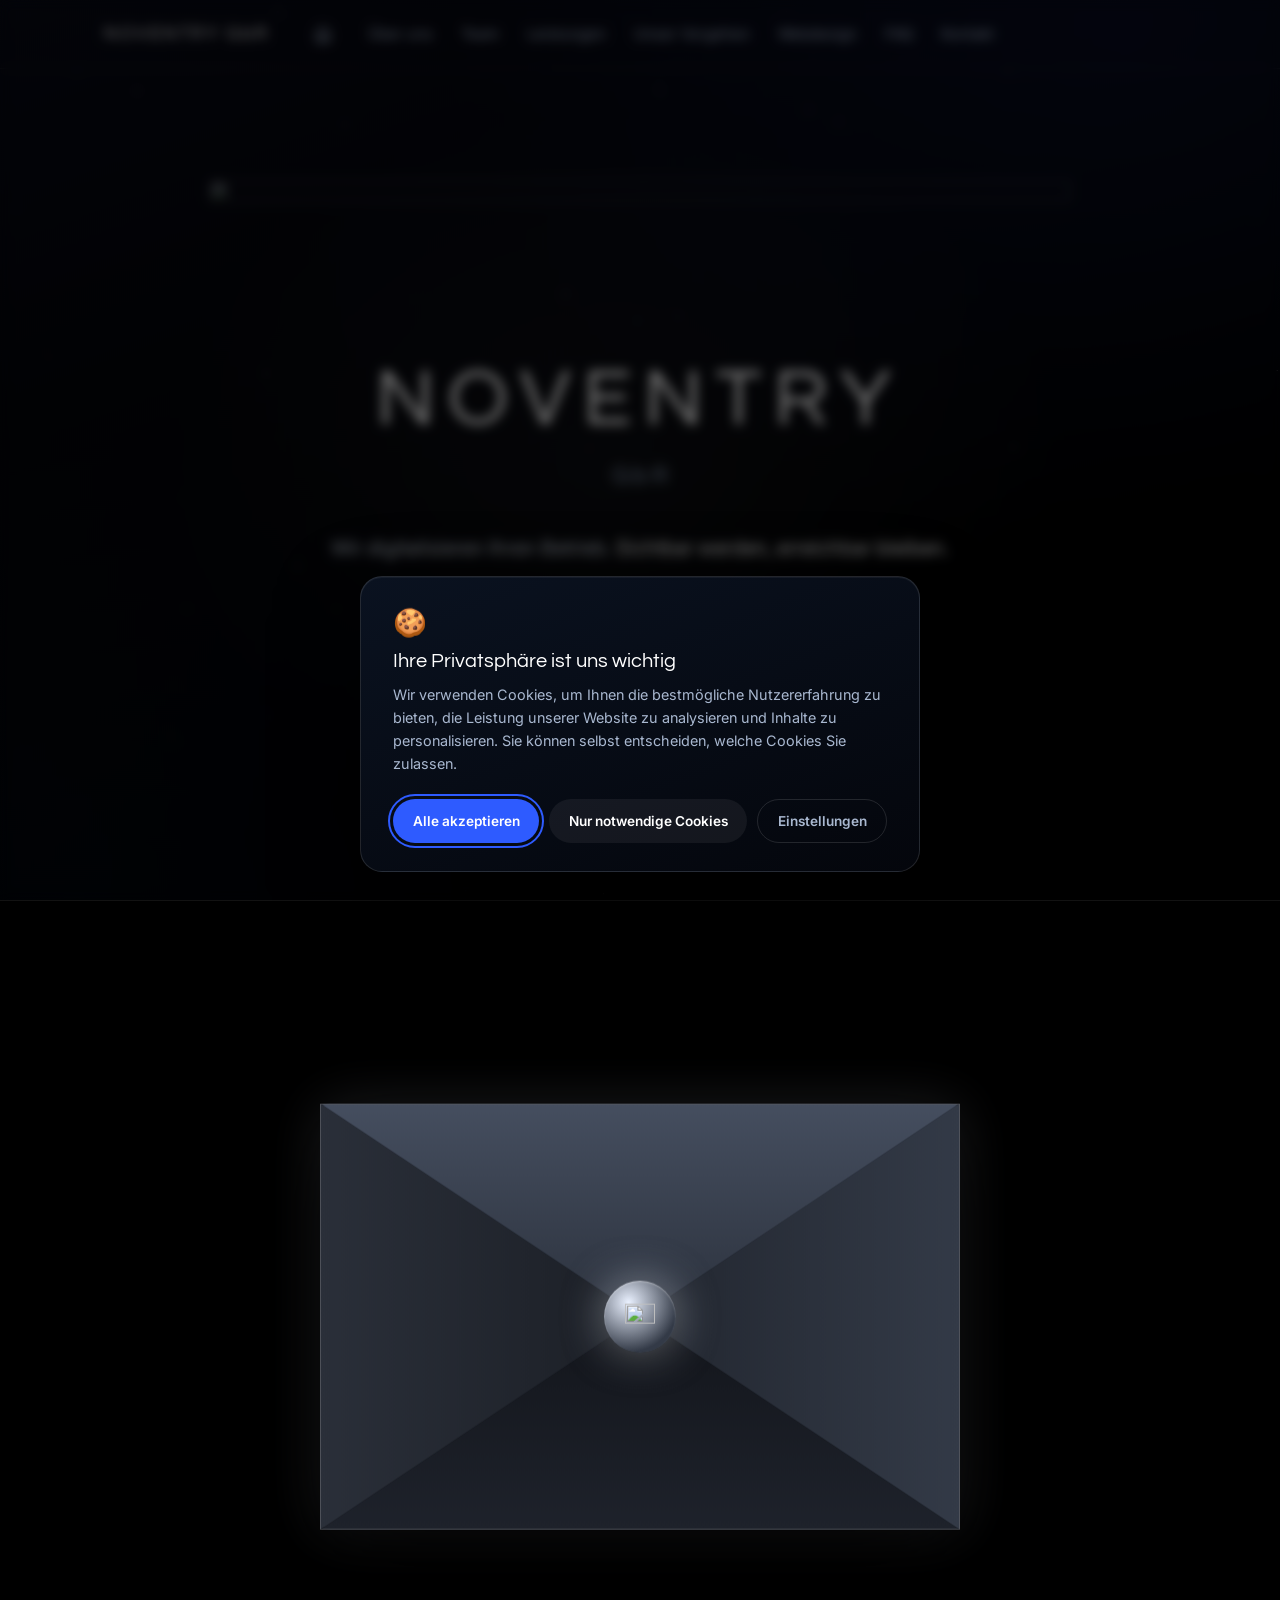
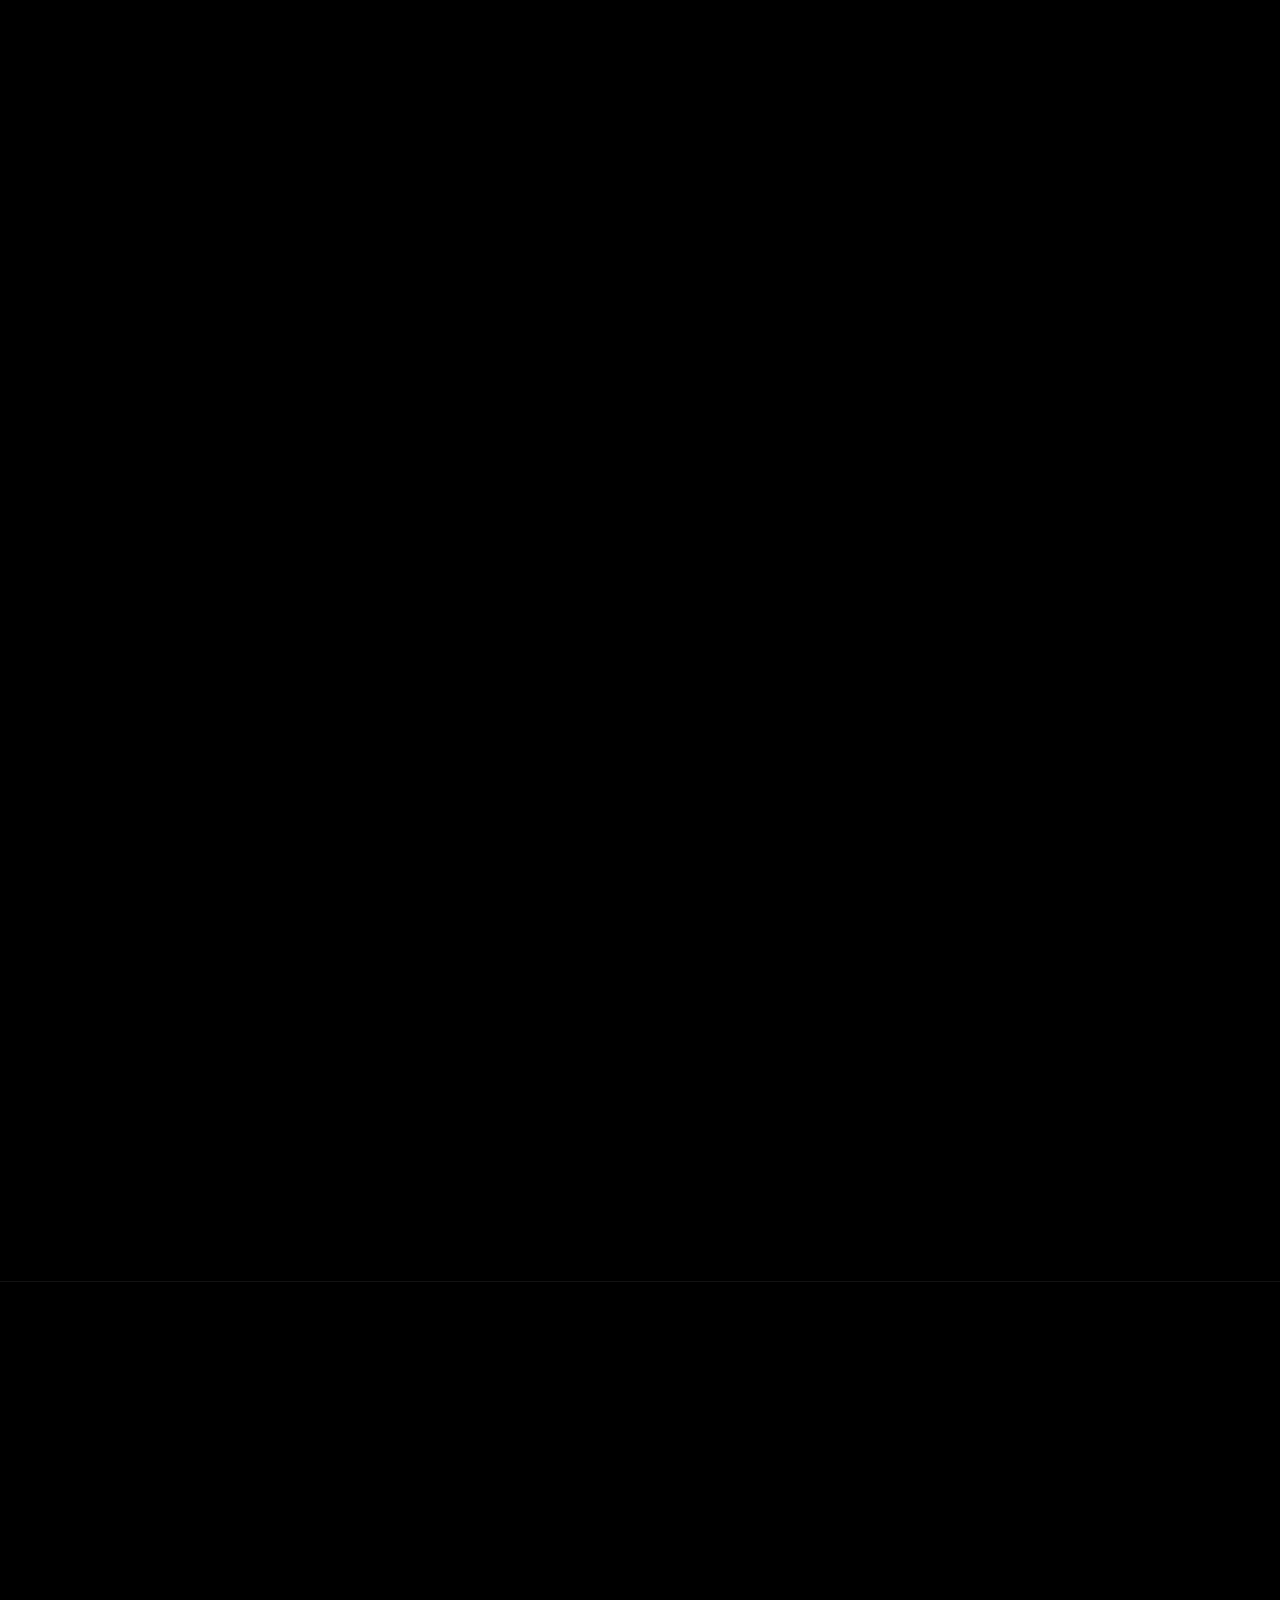
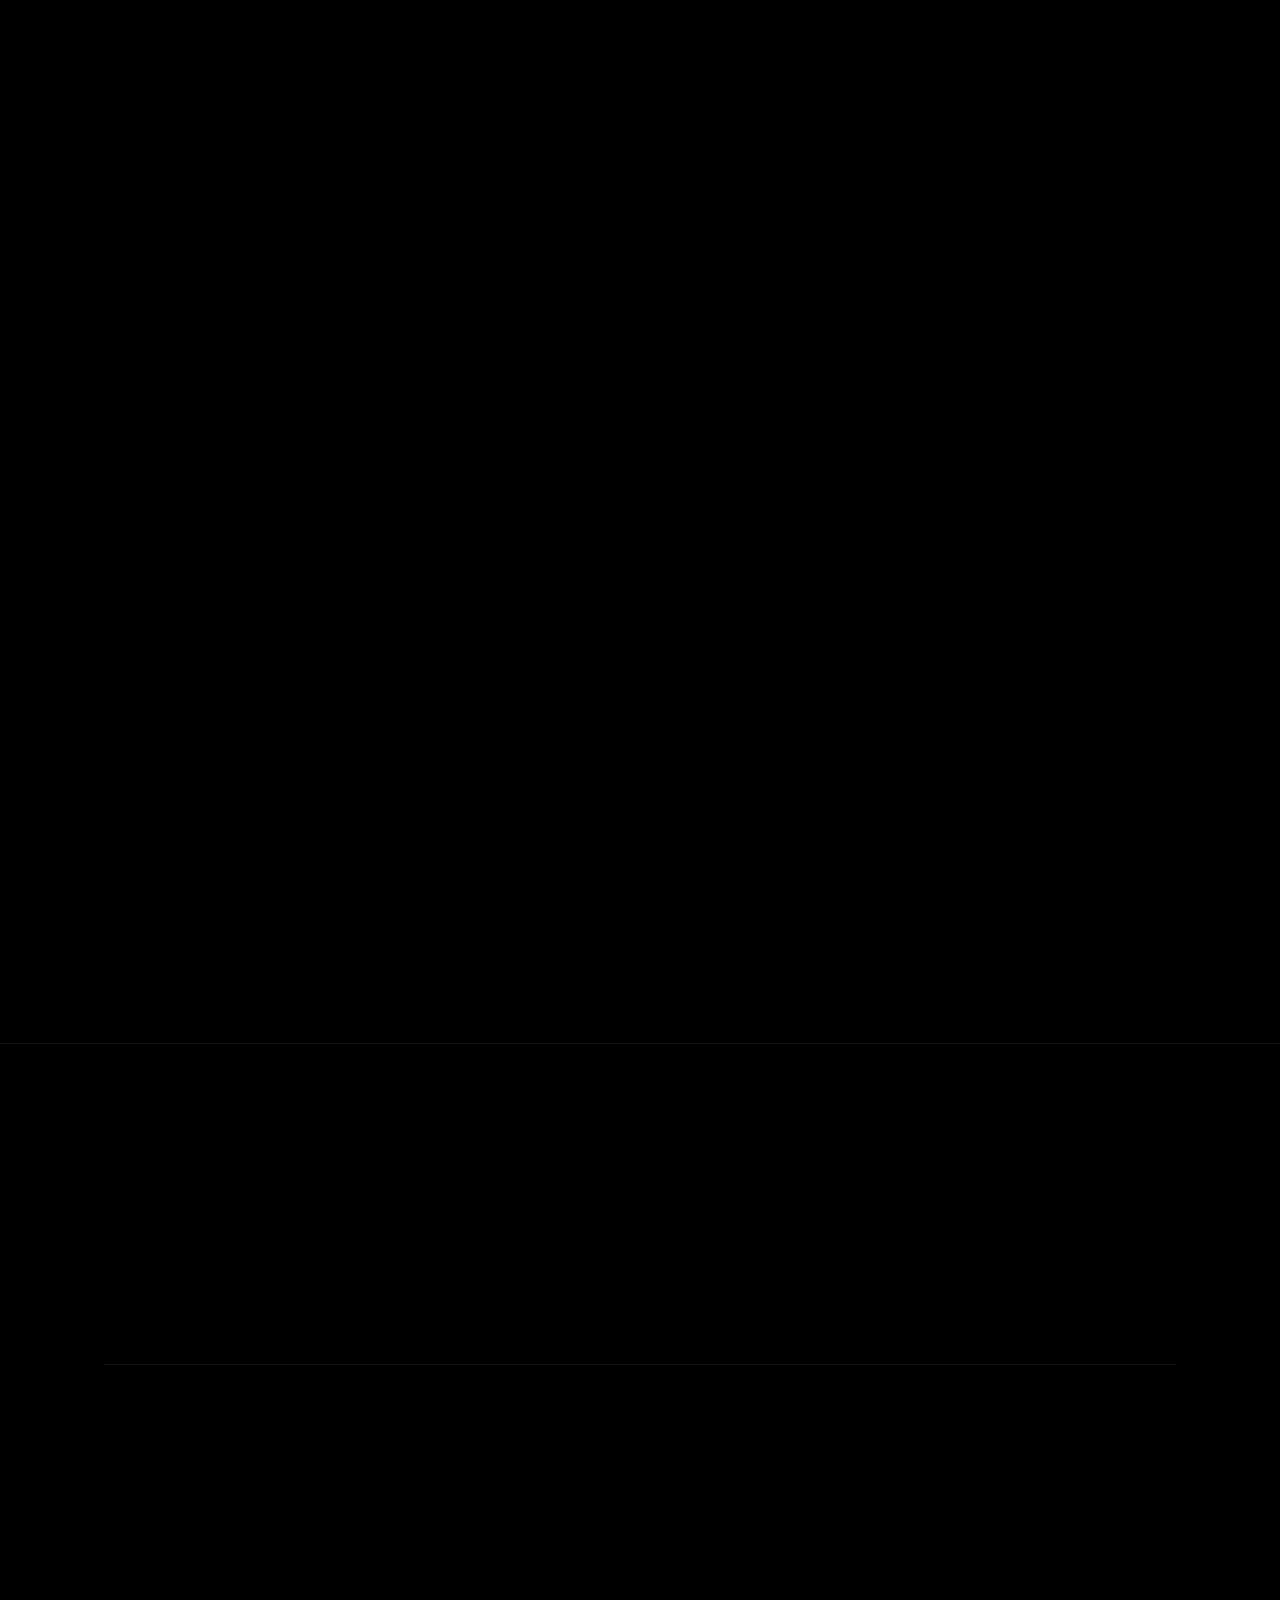
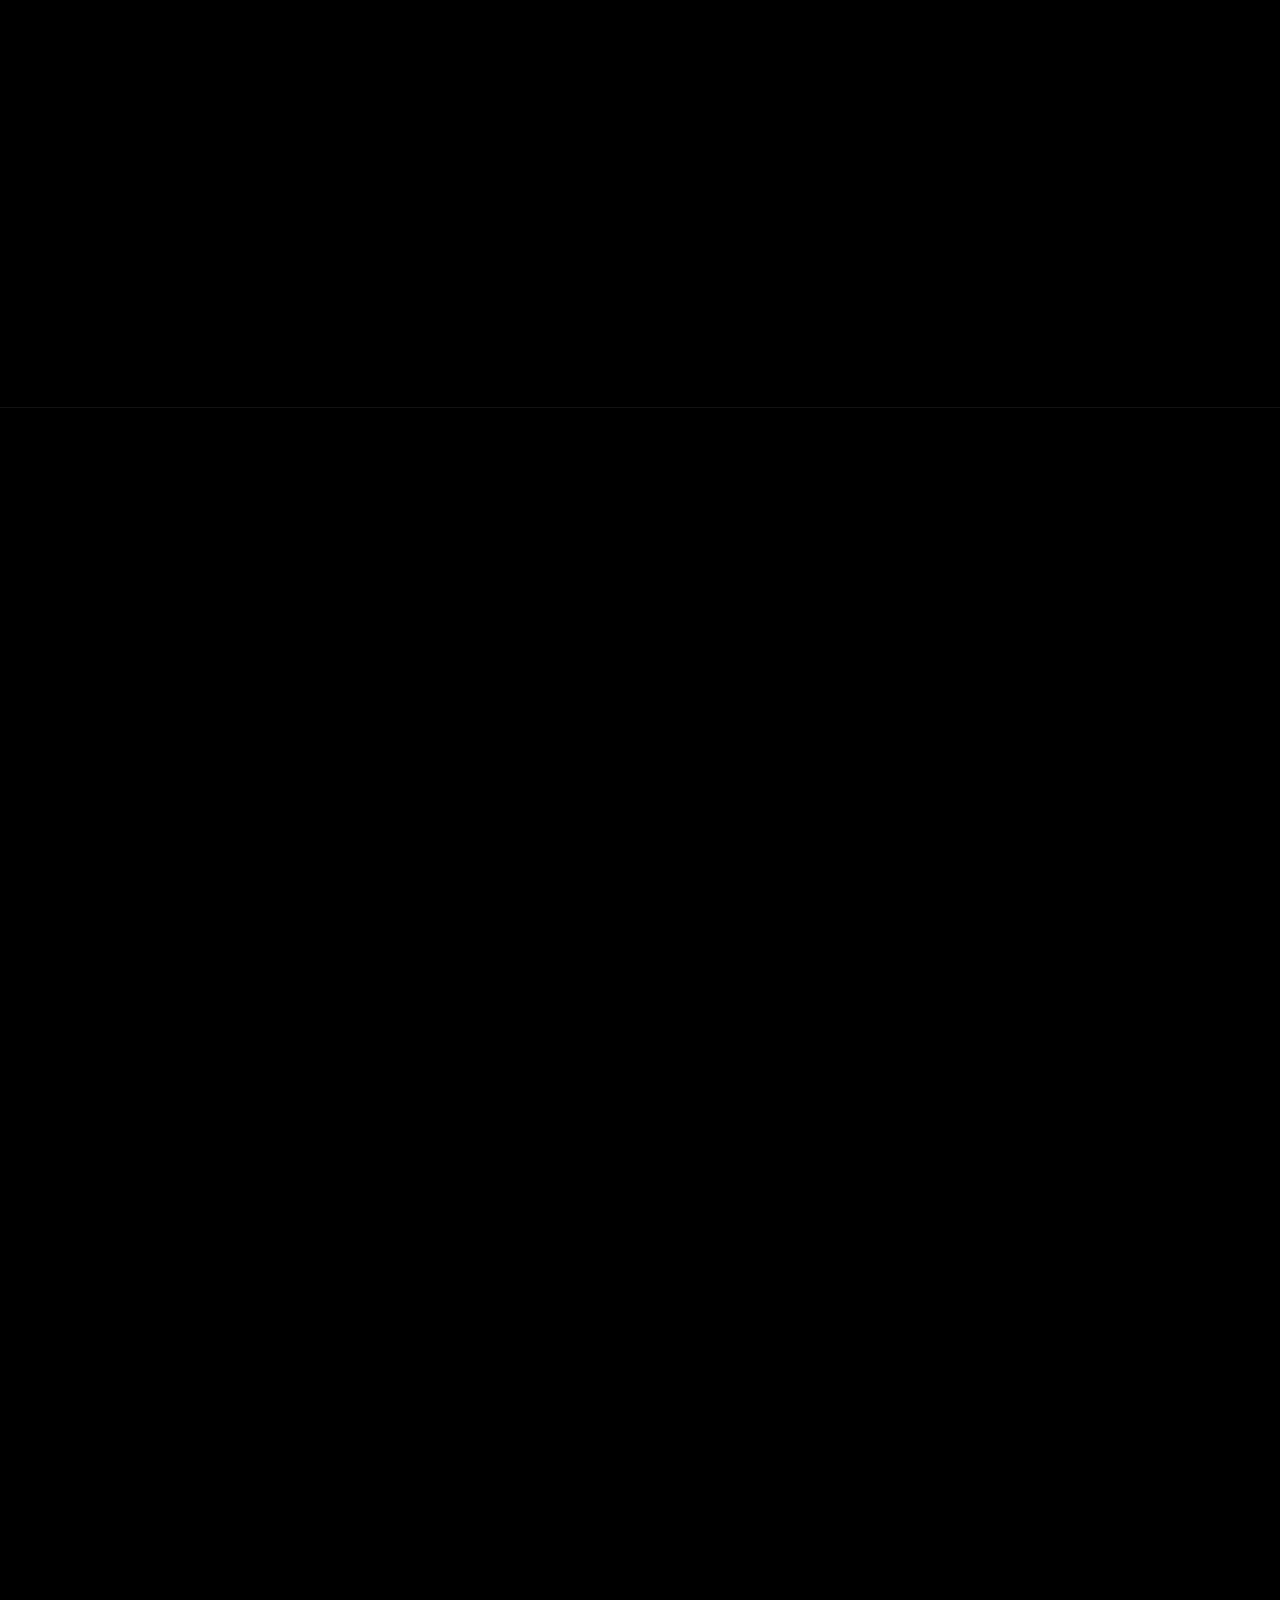
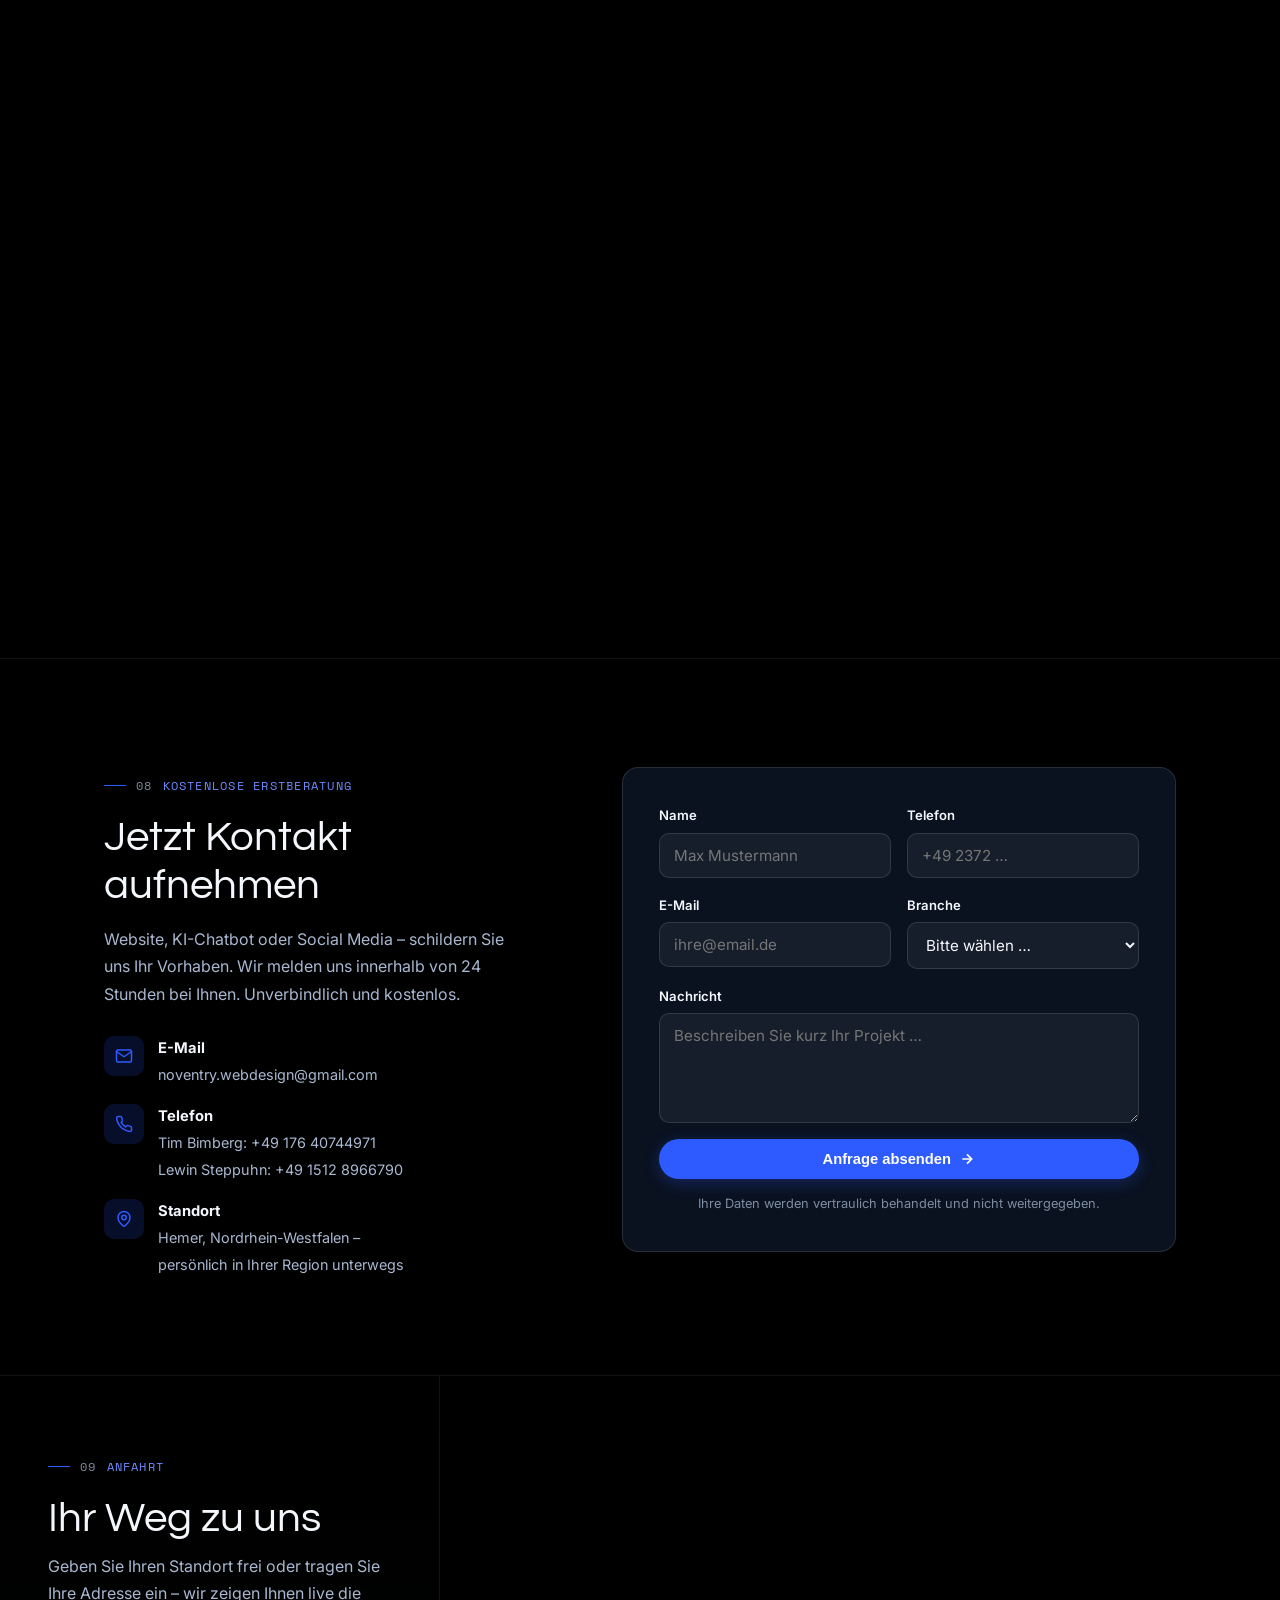
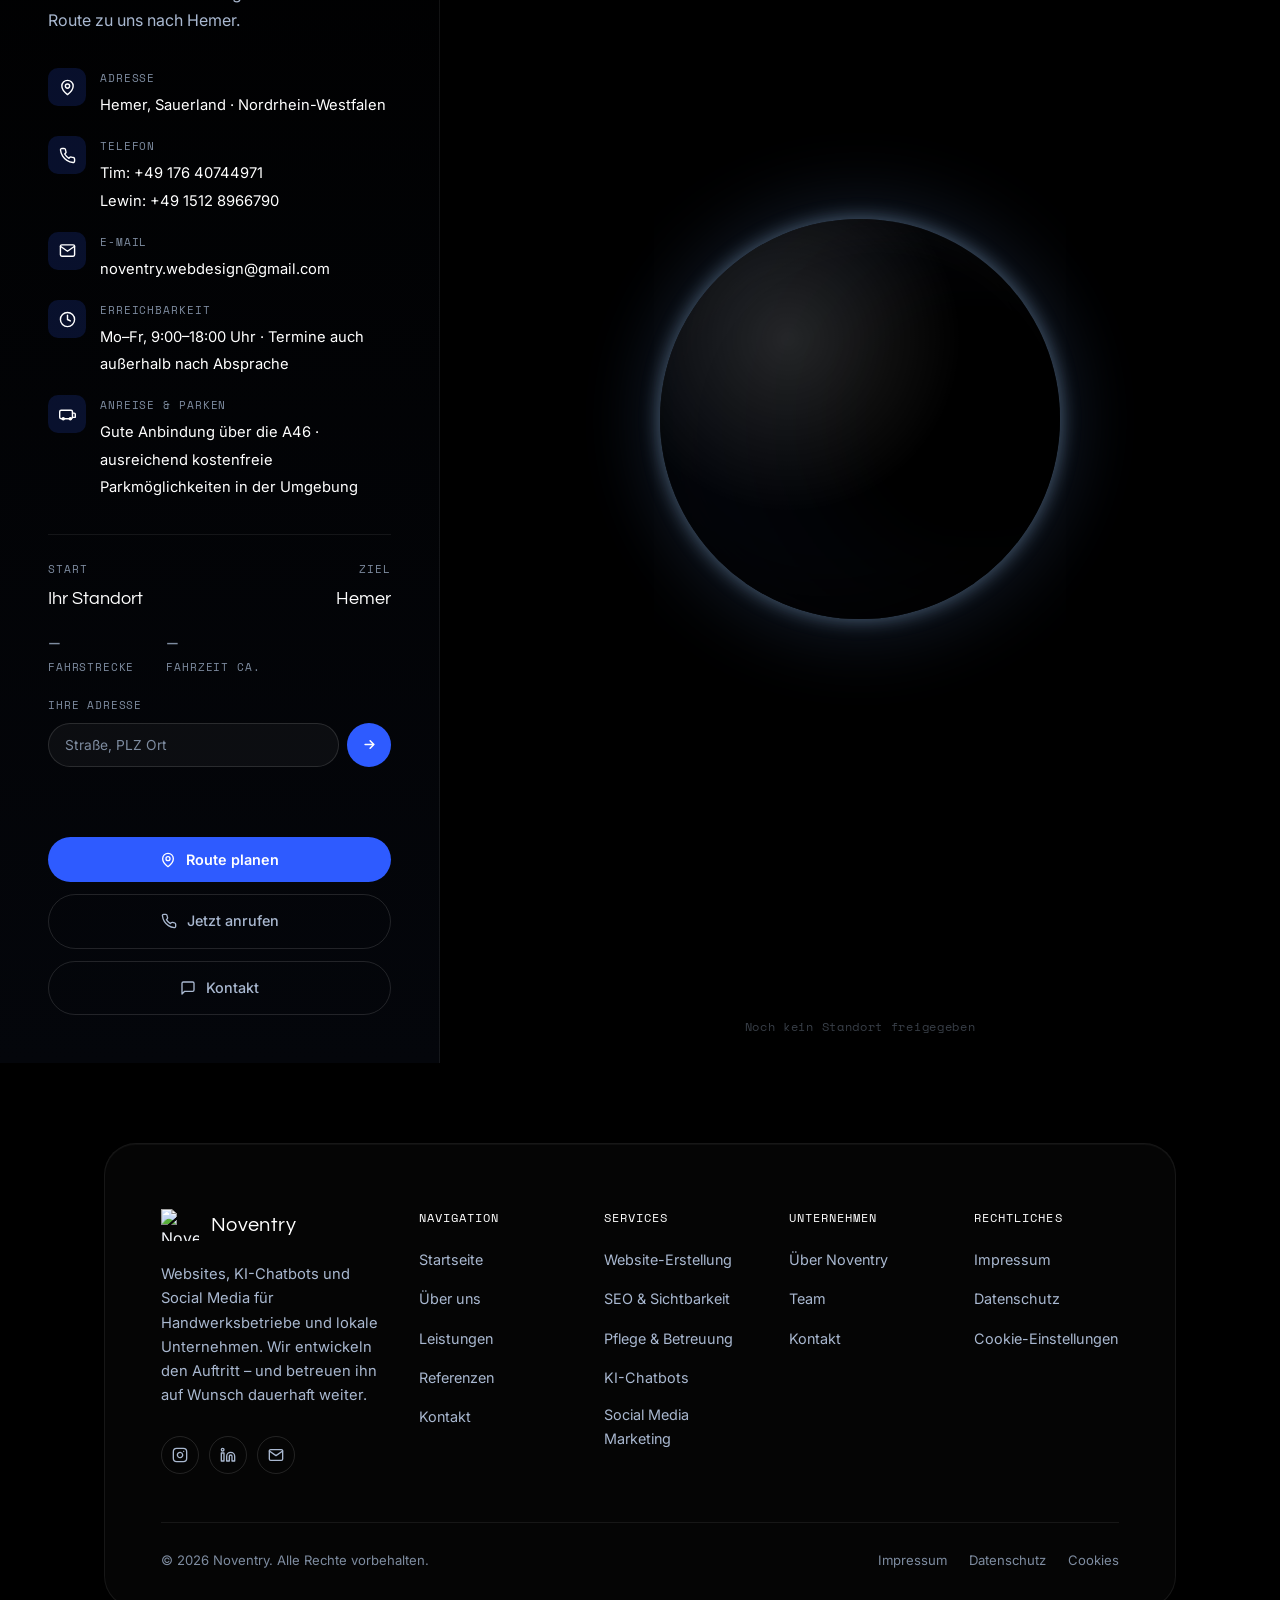
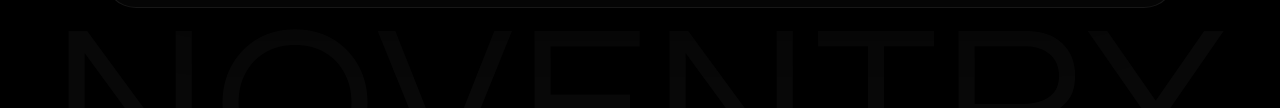
==== commit ec1560fb: "Firmenname auf Noventry GbR aendern und Kartenfehler beheben Firmenname - 49 Stellen von "Noventry W" ====
--- a/index.html
+++ b/index.html
@@ -3,24 +3,24 @@
 <head>
   <meta charset="UTF-8">
   <meta name="viewport" content="width=device-width, initial-scale=1.0">
-  <title>Noventry Webdesign – Websites, KI-Chatbots &amp; Social Media aus Hemer</title>
+  <title>Noventry GbR – Websites, KI-Chatbots &amp; Social Media aus Hemer</title>
   <meta name="description" content="Noventry aus Hemer entwickelt individuelle Websites und übernimmt auf Wunsch KI-Chatbot und Social Media – für Handwerksbetriebe und lokale Unternehmen im Sauerland. Persönliche Beratung, faire Preise.">
   <meta name="robots" content="index, follow">
-  <meta name="author" content="Noventry Webdesign GbR">
+  <meta name="author" content="Noventry GbR">
   <link rel="canonical" href="https://noventrywebdesign.com/">
 
   <!-- Open Graph -->
   <meta property="og:type" content="website">
-  <meta property="og:site_name" content="Noventry Webdesign">
+  <meta property="og:site_name" content="Noventry GbR">
   <meta property="og:locale" content="de_DE">
-  <meta property="og:title" content="Noventry Webdesign – Websites, KI-Chatbots &amp; Social Media aus Hemer">
+  <meta property="og:title" content="Noventry GbR – Websites, KI-Chatbots &amp; Social Media aus Hemer">
   <meta property="og:description" content="Website, KI-Chatbot und Social Media aus einer Hand – für Handwerksbetriebe und lokale Unternehmen im Sauerland. Persönliche Beratung statt Baukasten.">
   <meta property="og:image" content="https://noventrywebdesign.com/assets/logo-mark-light.png">
   <meta property="og:url" content="https://noventrywebdesign.com/">
 
   <!-- Twitter Card -->
   <meta name="twitter:card" content="summary_large_image">
-  <meta name="twitter:title" content="Noventry Webdesign – Websites, KI-Chatbots &amp; Social Media aus Hemer">
+  <meta name="twitter:title" content="Noventry GbR – Websites, KI-Chatbots &amp; Social Media aus Hemer">
   <meta name="twitter:description" content="Website, KI-Chatbot und Social Media aus einer Hand – für Handwerksbetriebe und lokale Unternehmen im Sauerland. Persönliche Beratung statt Baukasten.">
   <meta name="twitter:image" content="https://noventrywebdesign.com/assets/logo-mark-light.png">
 
@@ -48,13 +48,13 @@
       {
         "@type": "ProfessionalService",
         "@id": "https://noventrywebdesign.com/#business",
-        "name": "Noventry Webdesign GbR",
+        "name": "Noventry GbR",
         "image": "https://noventrywebdesign.com/assets/logo-mark-light.png",
         "url": "https://noventrywebdesign.com/",
         "telephone": "+49 176 40744971",
         "email": "noventry.webdesign@gmail.com",
         "priceRange": "€€",
-        "description": "Noventry Webdesign aus Hemer entwickelt individuelle Websites für lokale Unternehmen und bietet zusätzlich die Einrichtung von KI-Chatbots sowie die laufende Betreuung von Social-Media-Inhalten.",
+        "description": "Noventry GbR aus Hemer entwickelt individuelle Websites für lokale Unternehmen und bietet zusätzlich die Einrichtung von KI-Chatbots sowie die laufende Betreuung von Social-Media-Inhalten.",
         "hasOfferCatalog": {
           "@type": "OfferCatalog",
           "name": "Leistungen",
@@ -81,7 +81,7 @@
         "@type": "WebSite",
         "@id": "https://noventrywebdesign.com/#website",
         "url": "https://noventrywebdesign.com/",
-        "name": "Noventry Webdesign",
+        "name": "Noventry GbR",
         "inLanguage": "de-DE",
         "publisher": { "@id": "https://noventrywebdesign.com/#business" }
       },
@@ -89,7 +89,7 @@
         "@type": "WebPage",
         "@id": "https://noventrywebdesign.com/#webpage",
         "url": "https://noventrywebdesign.com/",
-        "name": "Noventry Webdesign – Websites, KI-Chatbots & Social Media aus Hemer",
+        "name": "Noventry GbR – Websites, KI-Chatbots & Social Media aus Hemer",
         "description": "Noventry aus Hemer entwickelt individuelle Websites und übernimmt auf Wunsch KI-Chatbot und Social-Media-Betreuung für Handwerksbetriebe und lokale Unternehmen im Sauerland.",
         "isPartOf": { "@id": "https://noventrywebdesign.com/#website" },
         "about": { "@id": "https://noventrywebdesign.com/#business" },
@@ -156,7 +156,7 @@
   <!-- ─── NAVIGATION ─────────────────────────────────────────────── -->
   <nav class="nav" id="main-nav">
     <div class="wrap nav-inner">
-      <a href="#" class="nav-brand" aria-label="Noventry Webdesign – Startseite">
+      <a href="#" class="nav-brand" aria-label="Noventry GbR – Startseite">
         <span>NOVENTRY GbR</span>
       </a>
       <ul class="nav-links">
@@ -208,7 +208,7 @@
     </div>
     <div class="hero-inner fu on">
       <h1 class="brandname">NOVENTRY</h1>
-      <div class="brandsub">Webdesign</div>
+      <div class="brandsub">GbR</div>
       <p class="tagline">Wir digitalisieren Ihren Betrieb. <em>Sichtbar werden, erreichbar bleiben.</em></p>
       <div class="hero-services">
         <span>Websites</span><span>KI-Chatbots</span><span>Social Media</span>
@@ -238,7 +238,7 @@
           </div>
           <div class="about-text">
             <p>Viele Unternehmen haben eine Website, die ihrem echten Niveau nicht gerecht wird. Genau das ändern wir.</p>
-            <p>Noventry Webdesign aus Hemer steht für Webauftritte, die Vertrauen schaffen, Anfragen generieren und professionell überzeugen. Kein Baukastensystem, kein Standardpaket. Jede Website wird individuell entwickelt, auf Basis eines persönlichen Gesprächs und eines klaren Verständnisses Ihres Unternehmens.</p>
+            <p>Noventry GbR aus Hemer steht für Webauftritte, die Vertrauen schaffen, Anfragen generieren und professionell überzeugen. Kein Baukastensystem, kein Standardpaket. Jede Website wird individuell entwickelt, auf Basis eines persönlichen Gesprächs und eines klaren Verständnisses Ihres Unternehmens.</p>
             <p>Inzwischen endet unsere Arbeit nicht mehr beim Livegang: Auf Wunsch richten wir einen <strong>KI-Chatbot</strong> ein, der die häufigsten Kundenfragen rund um die Uhr beantwortet, und übernehmen die monatliche Betreuung Ihrer <strong>Social-Media-Inhalte</strong>. Alles aus einer Hand, mit denselben zwei Ansprechpartnern.</p>
             <p><strong>Tim Bimberg und Lewin Steppuhn</strong> stehen persönlich hinter jedem Projekt.</p>
             <div class="about-sign">
@@ -263,22 +263,22 @@
       <div class="team-grid">
         <div class="team-card fu">
           <div class="team-photo">
-            <img class="team-photo-img" src="assets/team-tim-bimberg.jpg" alt="Tim Bimberg, Gründer von Noventry Webdesign" width="1000" height="1333">
+            <img class="team-photo-img" src="assets/team-tim-bimberg.jpg" alt="Tim Bimberg, Gründer von Noventry GbR" width="1000" height="1333">
           </div>
           <div class="team-info">
             <h3 class="team-name">Tim Bimberg</h3>
-            <span class="team-role">Gründer · Noventry Webdesign</span>
+            <span class="team-role">Gründer · Noventry GbR</span>
             <p class="team-bio">Ich habe Noventry gegründet, weil ich überzeugt bin, dass ein starker Webauftritt den Unterschied macht. Viele Unternehmen leisten täglich gute Arbeit, werden online aber nicht so wahrgenommen wie sie es verdienen. Genau das wollen wir ändern.</p>
           </div>
         </div>
 
         <div class="team-card fu">
           <div class="team-photo">
-            <img class="team-photo-img" src="assets/team-lewin-steppuhn.jpg" alt="Lewin Steppuhn, Gründer von Noventry Webdesign" width="1000" height="1333">
+            <img class="team-photo-img" src="assets/team-lewin-steppuhn.jpg" alt="Lewin Steppuhn, Gründer von Noventry GbR" width="1000" height="1333">
           </div>
           <div class="team-info">
             <h3 class="team-name">Lewin Steppuhn</h3>
-            <span class="team-role">Gründer · Noventry Webdesign</span>
+            <span class="team-role">Gründer · Noventry GbR</span>
             <p class="team-bio">Ich habe Noventry gegründet, weil ich glaube, dass eine gute Website mehr ist als nur ein schönes Design. Sie ist das erste, was ein potenzieller Kunde von einem Unternehmen sieht. Diesen ersten Eindruck richtig zu gestalten, das ist es, was mich an jedem Projekt antreibt.</p>
           </div>
         </div>
@@ -684,7 +684,7 @@
         <div class="footer-card-grid">
           <div class="footer-brand-col">
             <div class="footer-brand-row">
-              <img src="assets/logo-mark-light.png" alt="Noventry Webdesign Logo" width="537" height="454" loading="lazy">
+              <img src="assets/logo-mark-light.png" alt="Noventry GbR Logo" width="537" height="454" loading="lazy">
               <span>Noventry</span>
             </div>
             <p class="footer-tagline">Websites, KI-Chatbots und Social Media für Handwerksbetriebe und lokale Unternehmen. Wir entwickeln den Auftritt – und betreuen ihn auf Wunsch dauerhaft weiter.</p>
@@ -937,7 +937,7 @@
         iconSize: [14, 14], iconAnchor: [7, 7],
       });
       const hemerPopupHtml = `<div class="anfahrt-popup">
-        <div class="anfahrt-popup-title">Noventry Webdesign</div>
+        <div class="anfahrt-popup-title">Noventry GbR</div>
         <div class="anfahrt-popup-row">Hemer, Sauerland</div>
         <div class="anfahrt-popup-row">+49&nbsp;176&nbsp;40744971</div>
         <a class="anfahrt-popup-btn" href="https://www.google.com/maps/dir/?api=1&destination=${HEMER.lat},${HEMER.lng}" target="_blank" rel="noopener">Navigation starten</a>
@@ -1069,7 +1069,7 @@
       // Eleganter Ersatz-Ablauf ohne Fehlermeldung: wenn kein Nutzerstandort verfügbar ist
       // (Standort abgelehnt, nicht ermittelbar oder nicht unterstützt), zoomt der Satellit
       // stattdessen direkt zu unserem eigenen Standort in Hemer.
-      async function showCompanyLocation() {
+      async function showCompanyLocation(standortFehlt) {
         ensureMap();
         status.textContent = '';
 
@@ -1085,7 +1085,20 @@
         planetView.classList.add('is-hidden');
         await wait(950);
 
-        status.textContent = 'So finden Sie uns in Hemer. Für Ihre persönliche Route geben Sie oben einfach Ihre Adresse ein.';
+        if (standortFehlt) {
+          /* Der Browser konnte den Standort nicht liefern. Statt einer Sackgasse
+             fuehren wir sichtbar auf das Adressfeld – darueber laeuft die Route. */
+          status.textContent = 'Ihr Standort ließ sich nicht abrufen. Geben Sie oben Ihre Adresse ein – wir zeichnen die Route dann sofort.';
+          if (addrForm) {
+            addrForm.classList.add('is-gefragt');
+            setTimeout(() => addrForm.classList.remove('is-gefragt'), 2600);
+          }
+          if (addrInput) {
+            try { addrInput.focus({ preventScroll: true }); } catch (e) { addrInput.focus(); }
+          }
+        } else {
+          status.textContent = 'So finden Sie uns in Hemer. Für Ihre persönliche Route geben Sie oben einfach Ihre Adresse ein.';
+        }
       }
 
       const ctaLabel = document.getElementById('route-cta-label');
@@ -1107,7 +1120,7 @@
       function resetButtonQuietly() {
         pending = false;
         setControlsDisabled(false);
-        if (ctaLabel) ctaLabel.textContent = 'Erneut versuchen';
+        if (ctaLabel) ctaLabel.textContent = 'Standort erneut versuchen';
         originLabel.textContent = 'Hemer';
       }
 
@@ -1159,7 +1172,7 @@
             const perm = await navigator.permissions.query({ name: 'geolocation' });
             if (perm.state === 'denied') {
               resetButtonQuietly();
-              showCompanyLocation();
+              showCompanyLocation(true);
               return;
             }
           } catch (e) { /* Permissions API nicht verfügbar – direkt weiter mit getCurrentPosition */ }
@@ -1175,7 +1188,7 @@
             // Standort abgelehnt, nicht ermittelbar oder Zeitüberschreitung: keine Fehlermeldung,
             // stattdessen hochwertig zu unserem eigenen Standort in Hemer zoomen.
             resetButtonQuietly();
-            showCompanyLocation();
+            showCompanyLocation(true);
           },
           { enableHighAccuracy: false, timeout: 15000, maximumAge: 60000 }
         );
@@ -1214,7 +1227,7 @@
             headers: { 'Content-Type': 'application/json', 'Accept': 'application/json' },
             body: JSON.stringify({
               access_key: WEB3FORMS_ACCESS_KEY,
-              subject: 'Neue Anfrage von ' + name + ' – Noventry Webdesign',
+              subject: 'Neue Anfrage von ' + name + ' – Noventry GbR',
               from_name: 'Noventry Website',
               botcheck: botcheck,
               'Name': name,
--- a/assets/site.css
+++ b/assets/site.css
@@ -305,8 +305,9 @@
     .hero .brandsub{
       font-family:'Questrial'; color:#8FA3BE;
       font-size:clamp(1rem, 2.4vw, 1.5rem);
-      letter-spacing:.5em; text-transform:uppercase;
-      margin-top:10px; margin-left:.5em;
+      /* "GbR" wird nicht in Versalien gesperrt – sonst stuende dort "G B R" */
+      letter-spacing:.18em; text-transform:none;
+      margin-top:12px; margin-left:.18em;
     }
     .hero .tagline{
       color:#C4CEDC; font-size:clamp(1rem, 2vw, 1.25rem);
@@ -1019,6 +1020,15 @@
 
     .route-addr-form{ display:flex; flex-direction:column; gap:8px; }
     .route-addr-row{ display:flex; gap:8px; }
+    /* Kurzer Hinweis, wenn der Standort fehlt und die Adresse gebraucht wird */
+    .route-addr-form.is-gefragt .route-addr-row input{
+      border-color:var(--accent); box-shadow:0 0 0 3px rgba(46,91,255,.22);
+    }
+    .route-addr-form.is-gefragt label{ color:var(--accent-2); }
+    @media (prefers-reduced-motion: no-preference){
+      .route-addr-form.is-gefragt .route-addr-row input{ animation:addrPuls 1.3s ease-in-out 2; }
+      @keyframes addrPuls{ 0%,100%{ box-shadow:0 0 0 3px rgba(46,91,255,.22); } 50%{ box-shadow:0 0 0 7px rgba(46,91,255,.05); } }
+    }
     .route-addr-row input{
       flex:1; min-width:0; padding:12px 16px; border-radius:99px;
       background:rgba(255,255,255,.04); border:1px solid var(--line);
